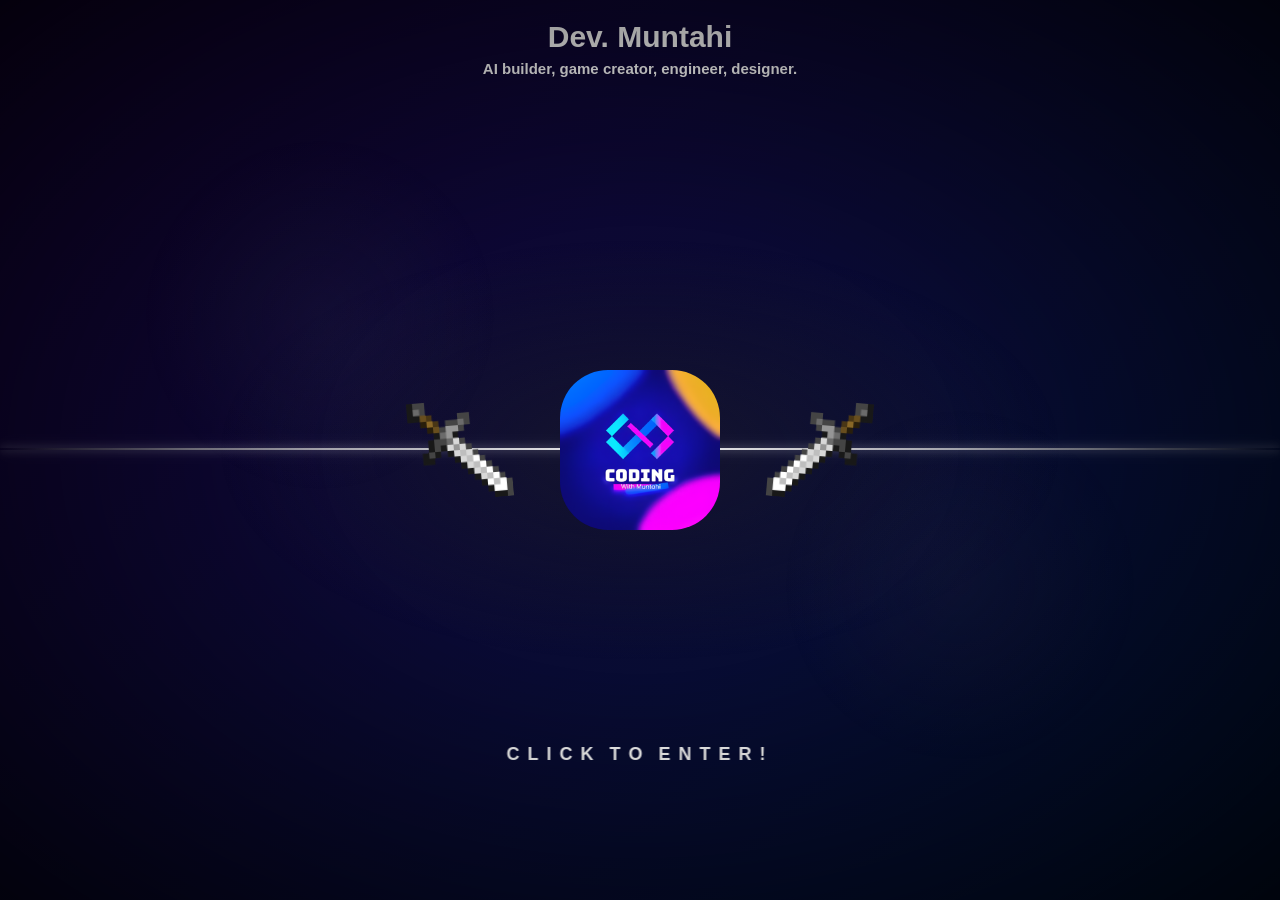
==== index.html @ 5e34378f "done" ====
<!DOCTYPE html>
<html lang="en">

<head>
    <meta charset="UTF-8">
    <meta name="viewport" content="width=device-width, initial-scale=1.0">
    <link rel="shortcut icon" href="static/image/Favicon.png" type="image/x-icon">
    <link rel="stylesheet" href="static/style.css">
    <title>Muntahi</title>
</head>

<body>
    
    <video autoplay muted loop playsinline class="bg-video">
<source src="static/image/font_mc_skin.png">
</video>
    <div id="mainDiv">
        
        <nav class="enter_screen">
            <div class="camera-container">
                <div class="bg-layer bg-layer-1"></div>
                <div class="bg-layer bg-layer-2"></div>
                <div class="flash-overlay"></div>
                <div class="vignette-overlay"></div>
                <div class="center_stage">

                    <div class="stage_line_container">
                        <div class="enterscreen_text_pos"></div>
                        <div class="stage_line"></div>
                        <div class="line-sweep-edge"></div>
                    </div>
                    <div class="enter_screen_imgs">
                        <div class="char-container char-left">
                            <img class="sword-left" src="static/image/Iron_sword_mc.png" alt="Sword">
                        </div>
                        <div class="char-container char-center">
                            <img class="character-center" src="static/image/font_mc_skin.png" alt="Character">
                        </div>
                        <div class="char-container char-right">
                            <img class="sword-right" src="static/image/Iron_sword_mc.png" alt="Sword">
                        </div>

                    </div>
                    <div class="enter-text-container">
                        <span class="enter-letter" data-i="0">C</span>
                        <span class="enter-letter" data-i="1">L</span>
                        <span class="enter-letter" data-i="2">I</span>
                        <span class="enter-letter" data-i="3">C</span>
                        <span class="enter-letter" data-i="4">K</span>
                        <span class="enter-letter-space"></span>
                        <span class="enter-letter" data-i="6">T</span>
                        <span class="enter-letter" data-i="7">O</span>
                        <span class="enter-letter-space"></span>
                        <span class="enter-letter" data-i="9">E</span>
                        <span class="enter-letter" data-i="10">N</span>
                        <span class="enter-letter" data-i="11">T</span>
                        <span class="enter-letter" data-i="12">E</span>
                        <span class="enter-letter" data-i="13">R</span>
                        <span class="enter-letter" data-i="14">!</span>
                    </div>
                    <h1 id="enter-screen-title_"></h1>
                    <h1 class="enter-screen-title" style="font-size: 30px;">Dev. Muntahi</h1>
                    <h2 class="enter-screen-title_1" style="font-size: 15px;">AI builder, game creator, engineer,
                        designer.</h2>
                </div>
            </div>
        </nav>
    </div>
    <script src="static/script.js"></script>
</body>

</html>
---- static/style.css ----
/* ============================================
   CINEMATIC INTRO - STYLE SYSTEM
   Multi-layered motion design with velocity easing,
   impact rebounds, mask reveals, and synchronized timing
   ============================================ */

* {
  margin: 0;
  padding: 0;
  box-sizing: border-box;
  font-family: "Segoe UI", "Trebuchet MS", sans-serif;
}

html,
body {
  width: 100%;
  height: 100%;
  overflow: hidden;
}

body {
  background: #0a0a0a;
  color: #fff;
  font-size: 16px;
}
body.fade-out {
  opacity: 1;
  animation: fadeIn 1 ease forwards;
}



#mainDiv {
  width: 100%;
  height: 100%;
  background: rgba(0, 0, 0, 0.5); /* Adjust opacity here */
}

.heroArea {
  width: 60%;
  height: auto;
  border-radius: 20px;
}
.bg-video {
  position: fixed;
  inset: 0;
  width: 100%;
  height: 100%;
  object-fit: cover;
  z-index: -2;
}

/* ===== ENTER SCREEN ===== */
.enter_screen {
  width: 100%;
  height: 100%;
  position: relative;
  overflow: hidden;
  background: linear-gradient(135deg, #130233, #011233);
  cursor: pointer;
  user-select: none;
  opacity: 1;
}

/* Camera container - receives shake/pan transforms */
.camera-container {
  width: 100%;
  height: 100%;
  position: relative;
  display: flex;
  align-items: center;
  justify-content: center;
  transform-origin: center center;
  will-change: transform;
}

/* Scanline sweep - thin bright line sweeps top→bottom at start */
.camera-container::before {
  content: "";
  position: absolute;
  top: 0;
  left: 0;
  width: 100%;
  height: 2px;
  background: linear-gradient(
    90deg,
    transparent 0%,
    rgba(255, 255, 255, 0.5) 35%,
    rgba(255, 255, 255, 0.9) 50%,
    rgba(255, 255, 255, 0.5) 65%,
    transparent 100%
  );
  z-index: 50;
  opacity: 0;
  animation: scanlineSweep 0.3s linear 0.08s forwards;
  pointer-events: none;
}

@keyframes scanlineSweep {
  0% {
    top: 0%;
    opacity: 0.6;
  }

  100% {
    top: 100%;
    opacity: 0;
  }
}

/* Light streak - diagonal bright line flashes across screen */
.camera-container::after {
  content: "";
  position: absolute;
  top: -20%;
  left: -20%;
  width: 140%;
  height: 1px;
  background: linear-gradient(
    90deg,
    transparent 0%,
    rgba(255, 255, 255, 0.6) 42%,
    #fff 50%,
    rgba(255, 255, 255, 0.6) 58%,
    transparent 100%
  );
  transform: rotate(-25deg);
  z-index: 50;
  opacity: 0;
  animation: lightStreak 0.22s linear 0.12s forwards;
  pointer-events: none;
}

@keyframes lightStreak {
  0% {
    transform: rotate(-25deg) translateY(-50vh);
    opacity: 0;
  }

  12% {
    opacity: 0.7;
  }

  80% {
    opacity: 0.2;
  }

  100% {
    transform: rotate(-25deg) translateY(50vh);
    opacity: 0;
  }
}

/* ===== BACKGROUND PARALLAX LAYERS ===== */
.bg-layer {
  position: absolute;
  top: 0;
  left: 0;
  width: 100%;
  height: 100%;
  pointer-events: none;
  will-change: transform;
}

.bg-layer-1 {
  z-index: 1;
  background: radial-gradient(
    ellipse 600px 300px at 50% 50%,
    rgba(25, 25, 45, 0.7) 0%,
    transparent 70%
  );
  opacity: 0;
  animation: bgFadeIn 1.2s ease-out 0.3s forwards;
}

.bg-layer-2 {
  z-index: 2;
  background:
    radial-gradient(
      circle 250px at 25% 35%,
      rgba(40, 40, 70, 0.25) 0%,
      transparent 70%
    ),
    radial-gradient(
      circle 250px at 75% 65%,
      rgba(35, 35, 60, 0.25) 0%,
      transparent 70%
    );
  opacity: 0;
  animation: bgFadeIn 1.2s ease-out 0.4s forwards;
}

@keyframes bgFadeIn {
  0% {
    opacity: 0;
  }

  100% {
    opacity: 1;
  }
}

/* ===== FLASH OVERLAY ===== */
.flash-overlay {
  position: absolute;
  top: 0;
  left: 0;
  width: 100%;
  height: 100%;
  background: #fff;
  opacity: 0;
  pointer-events: none;
  z-index: 100;
  will-change: opacity;
}

.flash-overlay.pulse {
  animation: flashPulse 0.18s ease-out forwards;
}

.flash-overlay.big-flash {
  animation: flashBig 0.35s ease-out forwards;
}

@keyframes flashPulse {
  0% {
    opacity: 0;
  }

  25% {
    opacity: 0.5;
  }

  100% {
    opacity: 0;
  }
}

@keyframes flashBig {
  0% {
    opacity: 0;
  }

  12% {
    opacity: 0.9;
  }

  35% {
    opacity: 0.4;
  }

  100% {
    opacity: 0;
  }
}

/* ===== VIGNETTE OVERLAY ===== */
.vignette-overlay {
  position: absolute;
  top: 0;
  left: 0;
  width: 100%;
  height: 100%;
  background: radial-gradient(
    ellipse at center,
    transparent 35%,
    rgba(0, 0, 0, 0.75) 100%
  );
  pointer-events: none;
  z-index: 95;
  opacity: 0;
  animation: vignetteIn 1.5s ease-out 0.6s forwards;
}

@keyframes vignetteIn {
  0% {
    opacity: 0;
  }

  100% {
    opacity: 1;
  }
}

/* ===== CENTER STAGE ===== */
.center_stage {
  position: relative;
  z-index: 10;
  display: flex;
  flex-direction: column;
  align-items: center;
  justify-content: center;
  width: 100%;
  height: 100%;
  will-change: transform;
}

/* ===== LINE SYSTEM ===== */
.stage_line_container {
  position: absolute;
  top: 50%;
  left: 0;
  width: 100%;
  transform: translateY(-50%);
  z-index: 8;
  height: 4px;
  pointer-events: none;
}

/* Main horizontal line - sweeps in from left with expanding scaleX */
.stage_line {
  position: absolute;
  top: 0;
  left: 0;
  width: 100%;
  height: 2px;
  background: linear-gradient(
    90deg,
    transparent 0%,
    rgba(120, 120, 120, 0.4) 5%,
    rgba(180, 180, 180, 0.7) 15%,
    rgba(255, 255, 255, 0.95) 50%,
    rgba(180, 180, 180, 0.7) 85%,
    rgba(120, 120, 120, 0.4) 95%,
    transparent 100%
  );
  box-shadow:
    0 0 8px rgba(255, 255, 255, 0.5),
    0 0 20px rgba(255, 255, 255, 0.25),
    0 0 40px rgba(180, 180, 255, 0.12);
  transform: scaleX(0);
  transform-origin: left center;
  opacity: 0;
  animation: lineSweepIn 0.45s cubic-bezier(0.16, 1, 0.3, 1) 0.25s forwards;
}

/* Bright traveling edge that sweeps across with the line expansion */
.line-sweep-edge {
  position: absolute;
  top: -25px;
  left: 0%;
  width: 3px;
  height: 50px;
  background: linear-gradient(
    180deg,
    transparent 0%,
    rgba(255, 255, 255, 0.8) 20%,
    #fff 50%,
    rgba(255, 255, 255, 0.8) 80%,
    transparent 100%
  );
  box-shadow:
    0 0 12px #fff,
    0 0 25px rgba(255, 255, 255, 0.7),
    0 0 45px rgba(180, 180, 255, 0.4),
    0 0 70px rgba(120, 120, 255, 0.2);
  opacity: 0;
  z-index: 9;
  animation: lineEdgeTravel 0.4s cubic-bezier(0.16, 1, 0.3, 1) 0.25s forwards;
}

@keyframes lineSweepIn {
  0% {
    transform: scaleX(0);
    opacity: 0;
  }

  8% {
    opacity: 1;
  }

  100% {
    transform: scaleX(1);
    opacity: 1;
  }
}

@keyframes lineEdgeTravel {
  0% {
    left: 0%;
    opacity: 0;
  }

  8% {
    opacity: 1;
  }

  85% {
    opacity: 0.6;
  }

  100% {
    left: 100%;
    opacity: 0;
  }
}

/* Line glow pulse after settled - subtle breathing effect */
.stage_line.settled {
  animation: lineGlowPulse 3s ease-in-out infinite !important;
  transform: scaleX(1) !important;
  opacity: 1 !important;
}

@keyframes lineGlowPulse {
  0%,
  100% {
    box-shadow:
      0 0 8px rgba(255, 255, 255, 0.5),
      0 0 20px rgba(255, 255, 255, 0.25),
      0 0 40px rgba(180, 180, 255, 0.12);
  }

  50% {
    box-shadow:
      0 0 12px rgba(255, 255, 255, 0.7),
      0 0 30px rgba(255, 255, 255, 0.4),
      0 0 55px rgba(180, 180, 255, 0.2);
  }
}

/* ===== CHARACTER IMAGES CONTAINER ===== */
.enter_screen_imgs {
  display: flex;
  align-items: center;
  justify-content: center;
  gap: 50px;
  position: absolute;
  top: 50%;
  left: 50%;
  transform: translate(-50%, -50%);
  z-index: 7;
  /* Behind line initially - masked by line */
  min-height: 200px;
  pointer-events: none;
}

/* After characters emerge from behind line, bring container in front */
.enter_screen_imgs.revealed {
  z-index: 12;
}

/* Character container wrappers */
.char-container {
  position: relative;
  display: flex;
  align-items: center;
  justify-content: center;
  will-change: transform, filter, clip-path;
}

/* ===== LEFT SWORD ===== */
.char-left {
  animation: swordLeftIn 0.55s cubic-bezier(0.16, 1, 0.3, 1) 0.5s both;
}

.sword-left {
  width: 100px;
  height: 100px;
  object-fit: contain;
  rotate: 90deg;
}

/* ===== CENTER CHARACTER ===== */
.char-center {
  animation: characterCenterIn 0.6s cubic-bezier(0.16, 1, 0.3, 1) 0.55s both;
}

.character-center {
  width: 160px;
  height: 160px;
  object-fit: contain;
  border-radius: 30%;
}

/* ===== RIGHT SWORD ===== */
.char-right {
  animation: swordRightIn 0.55s cubic-bezier(0.16, 1, 0.3, 1) 0.6s both;
}

.sword-right {
  width: 100px;
  height: 100px;
  -webkit-transform: scaleX(-1);
  transform: scaleX(-1);
  rotate: -90deg;
  object-fit: contain;
}

.enter-screen-title {
  position: fixed !important;
  top: 20px !important;
  left: 50% !important;
  transform: translateX(-50%) !important;
  z-index: 2147483647 !important;
  /* Maximum practical z-index */
}

.enter-screen-title_1 {
  position: fixed !important;
  top: 60px !important;
  left: 50% !important;
  transform: translateX(-50%) !important;
  z-index: 2147483647 !important;
  /* Maximum practical z-index */
}

/* ===== ENTRANCE KEYFRAMES =====
   Each entrance uses:
   - Fast directional slide with velocity easing (expo ease-out)
   - Motion blur (filter: blur) during fast movement
   - Brightness flash on appearance
   - Clip-path mask reveal from line center
   - Impact overshoot past target position
   - Multi-step rebound settle (spring-like)
   - Rotation during movement that settles to final angle
*/

@keyframes swordLeftIn {
  0% {
    transform: translateX(-350px) rotate(-40deg) scale(0.6);
    clip-path: inset(48% 0 48% 0);
    /* Thin strip at center = behind line */
    filter: blur(0px) brightness(0.3);
    opacity: 0;
  }

  10% {
    opacity: 1;
    filter: blur(8px) brightness(2);
    /* Motion blur + brightness flash */
  }

  35% {
    clip-path: inset(15% 0 15% 0);
    /* Expanding reveal from line */
    transform: translateX(-80px) rotate(-15deg) scale(0.9);
    filter: blur(4px) brightness(1.5);
  }

  55% {
    clip-path: inset(0 0 0 0);
    /* Fully revealed */
    transform: translateX(20px) rotate(10deg) scale(1.06);
    /* Impact overshoot */
    filter: blur(1.5px) brightness(1.2);
  }

  72% {
    transform: translateX(-8px) rotate(-4deg) scale(0.97);
    /* First rebound */
    filter: blur(0px) brightness(1.05);
  }

  85% {
    transform: translateX(3px) rotate(1deg) scale(1.01);
    /* Second rebound */
    filter: blur(0px) brightness(1);
  }

  100% {
    transform: translateX(0) rotate(-5deg) scale(1);
    /* Settled with slight angle */
    clip-path: inset(0 0 0 0);
    filter: blur(0px) brightness(1);
    opacity: 1;
  }
}

@keyframes characterCenterIn {
  0% {
    transform: translateY(100px) rotate(0deg) scale(0.7);
    clip-path: inset(49% 0 49% 0);
    /* Nearly invisible strip = behind line */
    filter: blur(0px) brightness(0.2);
    opacity: 0;
  }

  10% {
    opacity: 1;
    filter: blur(6px) brightness(2.5);
    /* Strong motion blur + flash */
  }

  30% {
    clip-path: inset(25% 0 25% 0);
    /* Expanding from line center */
    transform: translateY(30px) rotate(-2deg) scale(0.9);
    filter: blur(3px) brightness(1.5);
  }

  50% {
    clip-path: inset(5% 0 5% 0);
    /* Nearly full reveal */
    transform: translateY(-18px) rotate(-4deg) scale(1.07);
    /* Impact overshoot up */
    filter: blur(1px) brightness(1.15);
  }

  65% {
    clip-path: inset(0 0 0 0);
    /* Fully revealed */
    transform: translateY(10px) rotate(2deg) scale(0.97);
    /* Rebound down */
    filter: blur(0px) brightness(1.02);
  }

  80% {
    transform: translateY(-4px) rotate(-1deg) scale(1.01);
    /* Second rebound */
  }

  100% {
    transform: translateY(0) rotate(0deg) scale(1);
    /* Settled */
    clip-path: inset(0 0 0 0);
    filter: blur(0px) brightness(1);
    opacity: 1;
  }
}

@keyframes swordRightIn {
  0% {
    transform: translateX(350px) rotate(40deg) scale(0.6);
    clip-path: inset(48% 0 48% 0);
    /* Thin strip at center = behind line */
    filter: blur(0px) brightness(0.3);
    opacity: 0;
  }

  10% {
    opacity: 1;
    filter: blur(8px) brightness(2);
    /* Motion blur + brightness flash */
  }

  35% {
    clip-path: inset(15% 0 15% 0);
    /* Expanding reveal from line */
    transform: translateX(80px) rotate(15deg) scale(0.9);
    filter: blur(4px) brightness(1.5);
  }

  55% {
    clip-path: inset(0 0 0 0);
    /* Fully revealed */
    transform: translateX(-20px) rotate(-10deg) scale(1.06);
    /* Impact overshoot */
    filter: blur(1.5px) brightness(1.2);
  }

  72% {
    transform: translateX(8px) rotate(4deg) scale(0.97);
    /* First rebound */
    filter: blur(0px) brightness(1.05);
  }

  85% {
    transform: translateX(-3px) rotate(-1deg) scale(1.01);
    /* Second rebound */
    filter: blur(0px) brightness(1);
  }

  100% {
    transform: translateX(0) rotate(5deg) scale(1);
    /* Settled with slight angle */
    clip-path: inset(0 0 0 0);
    filter: blur(0px) brightness(1);
    opacity: 1;
  }
}

/* ===== TEXT ANIMATION =====
   Letter-by-letter reveal with tracking (letter-spacing) expansion
   Each letter: slide up + blur → overshoot → rebound → settle
   Container: tight tracking → expand → settle
*/

.enter-text-container {
  position: absolute;
  bottom: 15%;
  left: 50%;
  transform: translateX(-50%);
  z-index: 15;
  display: flex;
  align-items: center;
  justify-content: center;
  letter-spacing: -4px;
  /* Start tight */
  animation: trackingExpand 0.6s cubic-bezier(0.16, 1, 0.3, 1) 1.3s forwards;
  pointer-events: none;
}

.enter-letter {
  font-size: 18px;
  font-weight: 700;
  color: #fff;
  text-transform: uppercase;
  display: inline-block;
  opacity: 0;
  transform: translateY(25px) scale(0.5);
  filter: blur(5px);
  animation: letterIn 0.35s cubic-bezier(0.16, 1, 0.3, 1) forwards;
  will-change: transform, filter, opacity;
  font-family: sans-serif;
}

.enter-letter-space {
  width: 8px;
  display: inline-block;
}

/* Staggered letter timing - each letter appears 30ms after the previous */
.enter-letter[data-i="0"] {
  animation-delay: 1.15s;
}

.enter-letter[data-i="1"] {
  animation-delay: 1.18s;
}

.enter-letter[data-i="2"] {
  animation-delay: 1.21s;
}

.enter-letter[data-i="3"] {
  animation-delay: 1.24s;
}

.enter-letter[data-i="4"] {
  animation-delay: 1.27s;
}

.enter-letter[data-i="6"] {
  animation-delay: 1.33s;
}

.enter-letter[data-i="7"] {
  animation-delay: 1.36s;
}

.enter-letter[data-i="9"] {
  animation-delay: 1.42s;
}

.enter-letter[data-i="10"] {
  animation-delay: 1.45s;
}

.enter-letter[data-i="11"] {
  animation-delay: 1.48s;
}

.enter-letter[data-i="12"] {
  animation-delay: 1.51s;
}

.enter-letter[data-i="13"] {
  animation-delay: 1.54s;
}

.enter-letter[data-i="14"] {
  animation-delay: 1.57s;
}

@keyframes letterIn {
  0% {
    opacity: 0;
    transform: translateY(25px) scale(0.5) rotate(0deg);
    filter: blur(5px);
  }

  35% {
    opacity: 1;
    transform: translateY(-5px) scale(1.12) rotate(-3deg);
    /* Overshoot up */
    filter: blur(0px);
  }

  55% {
    transform: translateY(3px) scale(0.96) rotate(1deg);
    /* Rebound */
  }

  75% {
    transform: translateY(-1px) scale(1.02) rotate(0deg);
    /* Second rebound */
  }

  100% {
    opacity: 1;
    transform: translateY(0) scale(1) rotate(0deg);
    /* Settled */
    filter: blur(0px);
  }
}

/* Tracking expansion: tight → wide → settle */
@keyframes trackingExpand {
  0% {
    letter-spacing: -4px;
  }

  50% {
    letter-spacing: 12px;
  }

  /* Overshoot wide */
  75% {
    letter-spacing: 7px;
  }

  /* Rebound tighter */
  100% {
    letter-spacing: 8px;
  }

  /* Settled */
}

/* Text breathing pulse after settled - indicates clickability */
.enter-text-container.breathing .enter-letter {
  animation: textBreathing 1.5s ease-in-out infinite !important;
  opacity: 1 !important;
  transform: translateY(0) scale(1) rotate(0deg) !important;
  filter: blur(0px) !important;
}

@keyframes textBreathing {
  0%,
  100% {
    opacity: 1;
  }

  50% {
    opacity: 0.5;
  }
}

/* Hover glow effect on text */
.enter_screen:hover .enter-letter {
  transition:
    color 0.15s,
    text-shadow 0.15s;
  color: #e8e8e8;
  text-shadow:
    0 0 10px rgba(255, 255, 255, 0.5),
    0 0 20px rgba(255, 255, 255, 0.25);
}

/* ===== CAMERA SHAKE =====
   Brief shake on line impact, heavy shake on exit click
*/

.camera-container.shake {
  animation: cameraShake 0.25s ease-out;
}

@keyframes cameraShake {
  0% {
    transform: translate(0, 0) rotate(0deg);
  }

  15% {
    transform: translate(-5px, 3px) rotate(-0.4deg);
  }

  30% {
    transform: translate(4px, -2px) rotate(0.3deg);
  }

  50% {
    transform: translate(-3px, 1px) rotate(-0.2deg);
  }

  70% {
    transform: translate(2px, -1px) rotate(0.1deg);
  }

  100% {
    transform: translate(0, 0) rotate(0deg);
  }
}

.camera-container.shake-heavy {
  animation: cameraShakeHeavy 0.4s ease-out;
}

@keyframes cameraShakeHeavy {
  0% {
    transform: translate(0, 0) rotate(0deg) scale(1);
  }

  10% {
    transform: translate(-8px, 5px) rotate(-0.8deg) scale(1.02);
  }

  20% {
    transform: translate(7px, -4px) rotate(0.6deg) scale(0.98);
  }

  30% {
    transform: translate(-5px, 3px) rotate(-0.5deg) scale(1.01);
  }

  40% {
    transform: translate(4px, -2px) rotate(0.3deg);
  }

  50% {
    transform: translate(-3px, 2px) rotate(-0.2deg);
  }

  65% {
    transform: translate(2px, -1px) rotate(0.1deg);
  }

  80% {
    transform: translate(-1px, 1px);
  }

  100% {
    transform: translate(0, 0) rotate(0deg) scale(1);
  }
}

/* ===== EXIT ANIMATIONS =====
   Fast, energetic exits with motion blur, rotation,
   clip-path contraction (reverse of entrance reveal),
   and synchronized timing
*/

.enter_screen.exit-active {
  animation: screenExit 0.8s cubic-bezier(0.55, 0, 1, 0.45) forwards;
}

@keyframes screenExit {
  0% {
    opacity: 1;
    filter: blur(0) brightness(1);
    transform: scale(1);
  }

  30% {
    filter: brightness(1.8);
    transform: scale(1.03);
  }

  100% {
    opacity: 0;
    filter: brightness(3) blur(15px);
    transform: scale(1.08);
  }
}

.char-left.exit {
  animation: swordLeftOut 0.45s cubic-bezier(0.55, 0, 1, 0.45) forwards !important;
}

@keyframes swordLeftOut {
  0% {
    transform: translateX(0) rotate(-5deg) scale(1);
    clip-path: inset(0 0 0 0);
    filter: blur(0);
    opacity: 1;
  }

  15% {
    filter: blur(5px) brightness(1.5);
    /* Motion blur on exit */
  }

  100% {
    transform: translateX(-450px) rotate(-70deg) scale(0.3);
    clip-path: inset(50% 0 50% 0);
    /* Contract back to line strip */
    filter: blur(10px);
    opacity: 0;
  }
}

.char-center.exit {
  animation: characterCenterOut 0.45s cubic-bezier(0.55, 0, 1, 0.45) forwards !important;
}

@keyframes characterCenterOut {
  0% {
    transform: translateY(0) scale(1);
    clip-path: inset(0 0 0 0);
    filter: blur(0);
    opacity: 1;
  }

  15% {
    filter: blur(5px) brightness(1.5);
  }

  100% {
    transform: translateY(250px) scale(0.3) rotate(12deg);
    clip-path: inset(50% 0 50% 0);
    /* Contract back to line strip */
    filter: blur(10px);
    opacity: 0;
  }
}

.char-right.exit {
  animation: swordRightOut 0.45s cubic-bezier(0.55, 0, 1, 0.45) forwards !important;
}

@keyframes swordRightOut {
  0% {
    transform: translateX(0) rotate(5deg) scale(1);
    clip-path: inset(0 0 0 0);
    filter: blur(0);
    opacity: 1;
  }

  15% {
    filter: blur(5px) brightness(1.5);
  }

  100% {
    transform: translateX(450px) rotate(70deg) scale(0.3);
    clip-path: inset(50% 0 50% 0);
    /* Contract back to line strip */
    filter: blur(10px);
    opacity: 0;
  }
}

.stage_line.exit {
  animation: lineSweepOut 0.35s cubic-bezier(0.55, 0, 1, 0.45) forwards !important;
  transform-origin: center !important;
  /* Contract from both sides to center */
}

@keyframes lineSweepOut {
  0% {
    transform: scaleX(1);
    opacity: 1;
  }

  100% {
    transform: scaleX(0);
    opacity: 0;
  }
}

.line-sweep-edge.exit {
  animation: lineEdgeExit 0.3s ease-out forwards !important;
}

@keyframes lineEdgeExit {
  0% {
    opacity: 0;
    left: 50%;
  }

  40% {
    opacity: 1;
  }

  100% {
    left: 0%;
    opacity: 0;
  }
}

.enter-letter.exit {
  animation: letterOut 0.3s cubic-bezier(0.55, 0, 1, 0.45) forwards !important;
}

@keyframes letterOut {
  0% {
    transform: translateY(0) scale(1);
    opacity: 1;
    filter: blur(0);
  }

  100% {
    transform: translateY(-70px) scale(0.2);
    opacity: 0;
    filter: blur(6px);
  }
}

.enter-text-container.exit {
  animation: trackingContract 0.25s ease-in forwards !important;
}

@keyframes trackingContract {
  0% {
    letter-spacing: 8px;
    opacity: 1;
  }

  100% {
    letter-spacing: 25px;
    opacity: 0;
  }
}

/* ===== HERO AREA ===== */
.heroArea {
  width: 100%;
  height: 100%;
  display: none;
  background-color: #0a0a0a;
  align-items: center;
  justify-content: center;
  padding: 20px;
}

.heroArea.show {
  display: flex;
  animation: heroIn 0.6s cubic-bezier(0.16, 1, 0.3, 1) forwards;
}

@keyframes heroIn {
  0% {
    opacity: 0;
    filter: blur(8px);
  }

  100% {
    opacity: 1;
    filter: blur(0);
  }
}

.heroArea_text {
  max-width: 800px;
  text-align: center;
}

.heroArea_text h1 {
  font-size: 48px;
  color: #fff;
  margin-bottom: 20px;
}

.heroArea_text p {
  font-size: 18px;
  color: #888;
  line-height: 1.6;
}

/* ===== RESPONSIVE ===== */

/* Large tablets / small desktops */
@media (max-width: 1024px) {
  .enter_screen_imgs {
    gap: 40px;
  }

  .sword-left {
    width: 80px;
    height: 80px;
  }

  .sword-right {
    width: 90px;
    height: 90px;
  }

  .character-center {
    width: 140px;
    height: 140px;
  }

  .enter-letter {
    font-size: 16px;
  }

  .enter-letter-space {
    width: 7px;
  }

  .enter-screen-title {
    font-size: 26px !important;
  }

  .enter-screen-title_1 {
    font-size: 13px !important;
  }

  .enter-screen-title_1 {
    top: 55px !important;
  }

  .heroArea_text h1 {
    font-size: 44px;
  }

  .heroArea_text p {
    font-size: 17px;
  }
}

/* Tablets */
@media (max-width: 768px) {
  .enter_screen_imgs {
    gap: 35px;
    min-height: 160px;
  }

  .sword-left {
    width: 75px;
    height: 75px;
  }

  .sword-right {
    width: 80px;
    height: 80px;
  }

  .character-center {
    width: 130px;
    height: 130px;
  }

  .enter-letter {
    font-size: 14px;
  }

  .enter-letter-space {
    width: 6px;
  }

  .enter-text-container {
    bottom: 12%;
  }

  .enter-screen-title {
    font-size: 22px !important;
    top: 15px !important;
  }

  .enter-screen-title_1 {
    font-size: 11px !important;
    top: 45px !important;
  }

  .heroArea_text h1 {
    font-size: 40px;
  }

  .heroArea_text p {
    font-size: 16px;
  }
}

/* Large phones */
@media (max-width: 540px) {
  .enter_screen_imgs {
    gap: 25px;
    min-height: 140px;
  }

  .sword-left {
    width: 70px;
    height: 70px;
  }

  .sword-right {
    width: 75px;
    height: 75px;
  }

  .character-center {
    width: 120px;
    height: 120px;
  }

  .enter-letter {
    font-size: 13px;
  }

  .enter-letter-space {
    width: 5px;
  }

  .enter-text-container {
    bottom: 10%;
  }

  .enter-screen-title {
    font-size: 18px !important;
    top: 12px !important;
  }

  .enter-screen-title_1 {
    font-size: 10px !important;
    top: 38px !important;
  }

  .heroArea_text h1 {
    font-size: 36px;
  }

  .heroArea_text p {
    font-size: 15px;
  }
}

/* Small phones */
@media (max-width: 380px) {
  .enter_screen_imgs {
    gap: 18px;
    min-height: 120px;
  }

  .sword-left {
    width: 60px;
    height: 60px;
  }

  .sword-right {
    width: 65px;
    height: 65px;
  }

  .character-center {
    width: 100px;
    height: 100px;
  }

  .enter-letter {
    font-size: 11px;
  }

  .enter-letter-space {
    width: 4px;
  }

  .enter-text-container {
    bottom: 8%;
  }

  .enter-screen-title {
    font-size: 16px !important;
    top: 10px !important;
  }

  .enter-screen-title_1 {
    font-size: 9px !important;
    top: 32px !important;
  }

  .heroArea_text h1 {
    font-size: 30px;
  }

  .heroArea_text p {
    font-size: 14px;
  }
}

/* Landscape phones - more horizontal space, adjust layout */
@media (max-height: 500px) and (orientation: landscape) {
  .enter_screen_imgs {
    gap: 28px;
    min-height: 100px;
  }

  .sword-left {
    width: 65px;
    height: 65px;
  }

  .sword-right {
    width: 70px;
    height: 70px;
  }

  .character-center {
    width: 110px;
    height: 110px;
  }

  .enter-letter {
    font-size: 12px;
  }

  .enter-letter-space {
    width: 5px;
  }

  .enter-text-container {
    bottom: 6%;
  }

  .enter-screen-title {
    font-size: 16px !important;
    top: 8px !important;
  }

  .enter-screen-title_1 {
    font-size: 9px !important;
    top: 28px !important;
  }

  .stage_line_container {
    top: 45%;
  }
}

/* Very small landscape (foldables, tiny screens) */
@media (max-height: 350px) and (orientation: landscape) {
  .enter_screen_imgs {
    gap: 18px;
    min-height: 80px;
  }

  .sword-left {
    width: 50px;
    height: 50px;
  }

  .sword-right {
    width: 55px;
    height: 55px;
  }

  .character-center {
    width: 85px;
    height: 85px;
  }

  .enter-letter {
    font-size: 10px;
  }

  .enter-letter-space {
    width: 3px;
  }

  .enter-text-container {
    bottom: 4%;
  }

  .enter-screen-title {
    font-size: 14px !important;
    top: 5px !important;
  }

  .enter-screen-title_1 {
    font-size: 8px !important;
    top: 22px !important;
  }
}
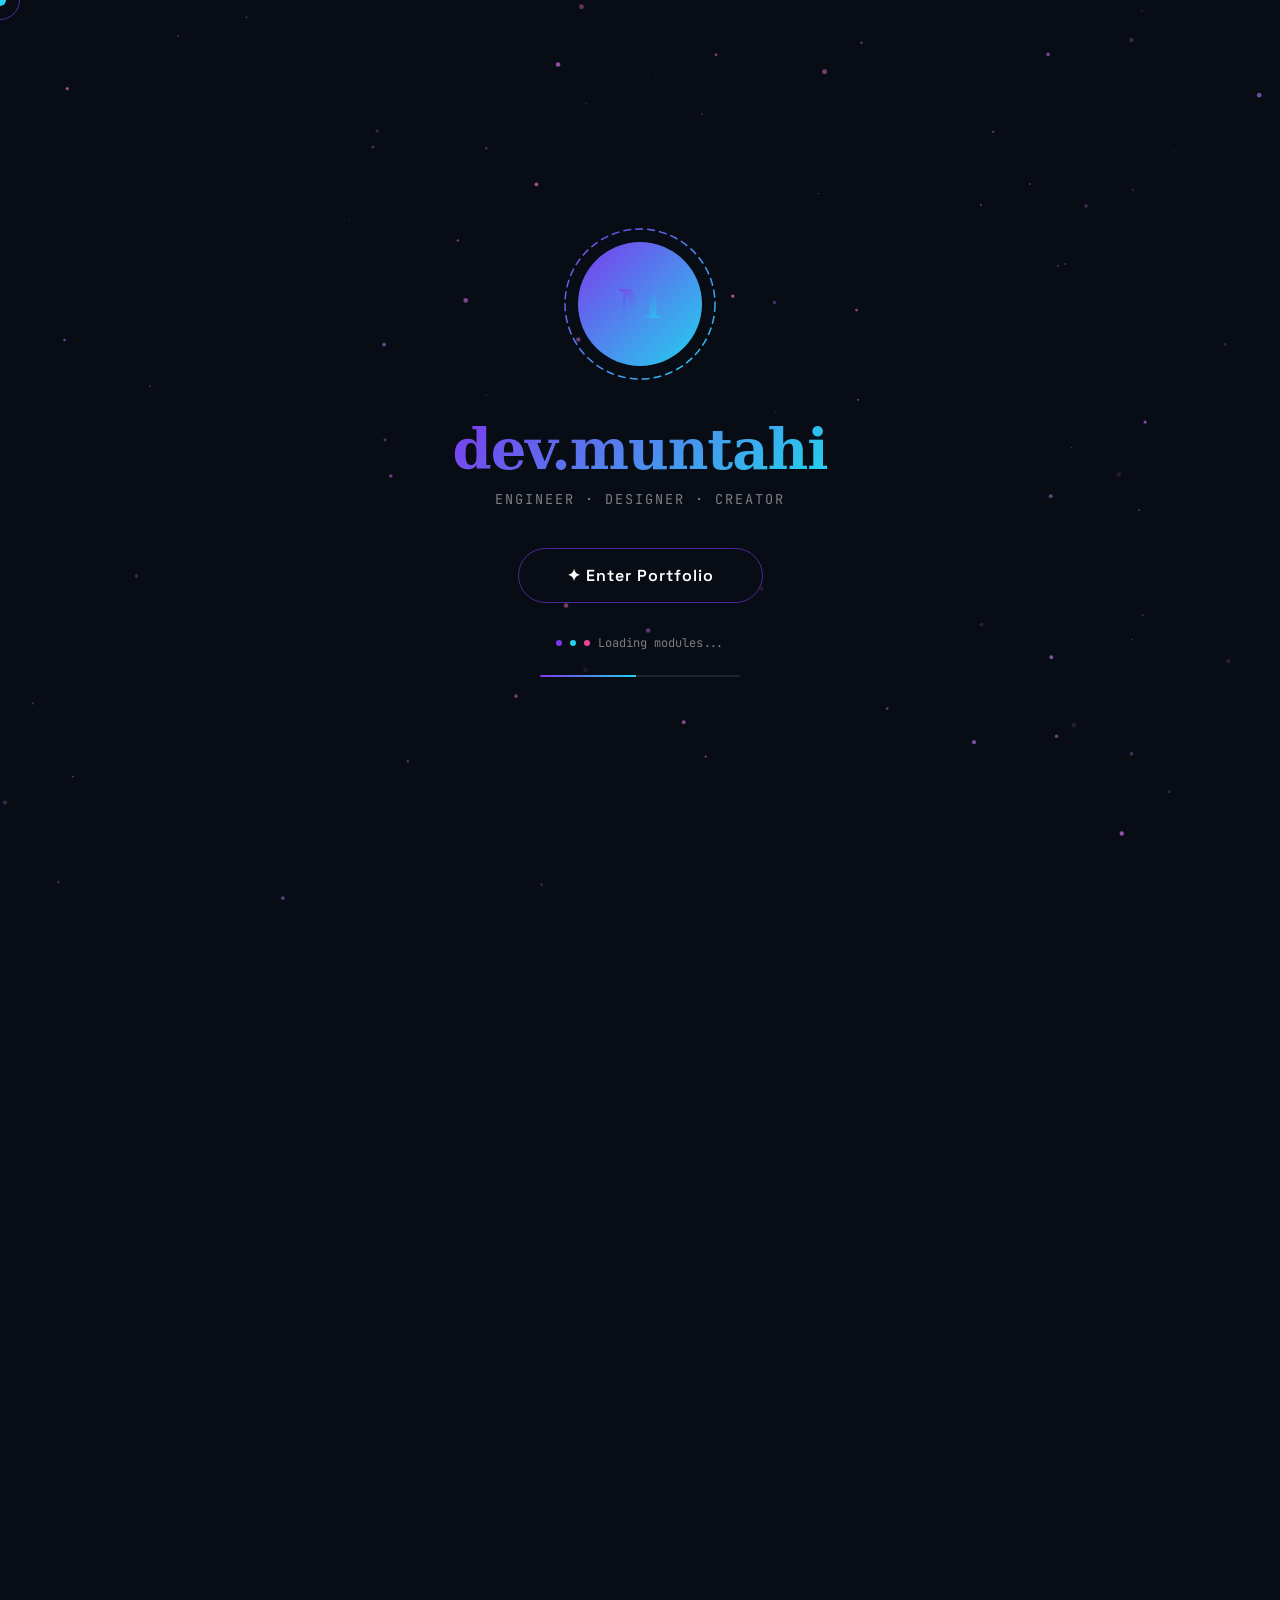
==== commit 04bdbb56: "yeah" ====
--- a/index.html
+++ b/index.html
@@ -1,72 +1,3633 @@
-<!DOCTYPE html>
+<!doctype html>
 <html lang="en">
-
-<head>
-    <meta charset="UTF-8">
-    <meta name="viewport" content="width=device-width, initial-scale=1.0">
-    <link rel="shortcut icon" href="static/image/Favicon.png" type="image/x-icon">
-    <link rel="stylesheet" href="static/style.css">
-    <title>Muntahi</title>
-</head>
-
-<body>
-    
-    <video autoplay muted loop playsinline class="bg-video">
-<source src="static/image/font_mc_skin.png">
-</video>
-    <div id="mainDiv">
-        
-        <nav class="enter_screen">
-            <div class="camera-container">
-                <div class="bg-layer bg-layer-1"></div>
-                <div class="bg-layer bg-layer-2"></div>
-                <div class="flash-overlay"></div>
-                <div class="vignette-overlay"></div>
-                <div class="center_stage">
-
-                    <div class="stage_line_container">
-                        <div class="enterscreen_text_pos"></div>
-                        <div class="stage_line"></div>
-                        <div class="line-sweep-edge"></div>
-                    </div>
-                    <div class="enter_screen_imgs">
-                        <div class="char-container char-left">
-                            <img class="sword-left" src="static/image/Iron_sword_mc.png" alt="Sword">
-                        </div>
-                        <div class="char-container char-center">
-                            <img class="character-center" src="static/image/font_mc_skin.png" alt="Character">
-                        </div>
-                        <div class="char-container char-right">
-                            <img class="sword-right" src="static/image/Iron_sword_mc.png" alt="Sword">
-                        </div>
-
-                    </div>
-                    <div class="enter-text-container">
-                        <span class="enter-letter" data-i="0">C</span>
-                        <span class="enter-letter" data-i="1">L</span>
-                        <span class="enter-letter" data-i="2">I</span>
-                        <span class="enter-letter" data-i="3">C</span>
-                        <span class="enter-letter" data-i="4">K</span>
-                        <span class="enter-letter-space"></span>
-                        <span class="enter-letter" data-i="6">T</span>
-                        <span class="enter-letter" data-i="7">O</span>
-                        <span class="enter-letter-space"></span>
-                        <span class="enter-letter" data-i="9">E</span>
-                        <span class="enter-letter" data-i="10">N</span>
-                        <span class="enter-letter" data-i="11">T</span>
-                        <span class="enter-letter" data-i="12">E</span>
-                        <span class="enter-letter" data-i="13">R</span>
-                        <span class="enter-letter" data-i="14">!</span>
-                    </div>
-                    <h1 id="enter-screen-title_"></h1>
-                    <h1 class="enter-screen-title" style="font-size: 30px;">Dev. Muntahi</h1>
-                    <h2 class="enter-screen-title_1" style="font-size: 15px;">AI builder, game creator, engineer,
-                        designer.</h2>
+  <head>
+    <meta charset="UTF-8" />
+    <meta name="viewport" content="width=device-width, initial-scale=1.0" />
+    <title>dev.muntahi — Engineer & Designer</title>
+    <link rel="preconnect" href="https://fonts.googleapis.com" />
+    <link
+      href="https://fonts.googleapis.com/css2?family=Space+Grotesk:wght@300;400;500;600;700&family=JetBrains+Mono:wght@300;400;700&family=Syne:wght@400;700;800&display=swap"
+      rel="stylesheet"
+    />
+    <style>
+      :root {
+        --c-bg: #080c14;
+        --c-glass: rgba(255, 255, 255, 0.04);
+        --c-glass2: rgba(255, 255, 255, 0.08);
+        --c-border: rgba(255, 255, 255, 0.08);
+        --c-purple: #7c3aed;
+        --c-violet: #a855f7;
+        --c-cyan: #22d3ee;
+        --c-pink: #ec4899;
+        --c-blue: #3b82f6;
+        --c-green: #10b981;
+        --c-text: #f0f0f0;
+        --c-muted: rgba(240, 240, 240, 0.5);
+        --grad: linear-gradient(135deg, #7c3aed, #22d3ee);
+        --grad2: linear-gradient(135deg, #ec4899, #7c3aed);
+        --grad3: linear-gradient(135deg, #22d3ee, #10b981);
+        --font-display: "Serif", sans-serif;
+        --font-body: "Space Grotesk", sans-serif;
+        --font-mono: "JetBrains Mono", monospace;
+      }
+      *,
+      *::before,
+      *::after {
+        margin: 0;
+        padding: 0;
+        box-sizing: border-box;
+      }
+      html {
+        scroll-behavior: smooth;
+        overflow-x: hidden;
+      }
+      body {
+        background: var(--c-bg);
+        color: var(--c-text);
+        font-family: var(--font-body);
+        overflow-x: hidden;
+        cursor: none;
+      }
+      ::selection {
+        background: rgba(124, 58, 237, 0.4);
+      }
+      ::-webkit-scrollbar {
+        width: 4px;
+      }
+      ::-webkit-scrollbar-track {
+        background: var(--c-bg);
+      }
+      ::-webkit-scrollbar-thumb {
+        background: var(--c-purple);
+        border-radius: 2px;
+      }
+
+      /* CURSOR */
+      #cursor {
+        position: fixed;
+        width: 12px;
+        height: 12px;
+        background: var(--c-cyan);
+        border-radius: 50%;
+        pointer-events: none;
+        z-index: 99999;
+        transform: translate(-50%, -50%);
+        transition:
+          width 0.2s,
+          height 0.2s,
+          background 0.2s;
+        mix-blend-mode: screen;
+      }
+      #cursor-ring {
+        position: fixed;
+        width: 40px;
+        height: 40px;
+        border: 1px solid rgba(124, 58, 237, 0.6);
+        border-radius: 50%;
+        pointer-events: none;
+        z-index: 99998;
+        transform: translate(-50%, -50%);
+        transition:
+          transform 0.12s ease,
+          width 0.3s,
+          height 0.3s,
+          opacity 0.3s;
+        mix-blend-mode: screen;
+      }
+      body:hover #cursor {
+        opacity: 1;
+      }
+
+      /* ENTER SCREEN */
+      #enter-screen {
+        position: fixed;
+        inset: 0;
+        z-index: 9999;
+        display: flex;
+        flex-direction: column;
+        align-items: center;
+        justify-content: center;
+        background: var(--c-bg);
+        overflow: hidden;
+      }
+      .enter-bg-particles {
+        position: absolute;
+        inset: 0;
+        pointer-events: none;
+      }
+      .enter-logo-ring {
+        position: relative;
+        width: 160px;
+        height: 160px;
+        margin-bottom: 2rem;
+      }
+      .enter-logo-ring svg {
+        position: absolute;
+        inset: 0;
+        animation: spin 8s linear infinite;
+      }
+      .enter-logo-ring svg:nth-child(2) {
+        animation: spin 5s linear infinite reverse;
+        opacity: 0.5;
+      }
+      .enter-avatar {
+        position: absolute;
+        inset: 18px;
+        border-radius: 50%;
+        background: var(--grad);
+        display: flex;
+        align-items: center;
+        justify-content: center;
+        font-family: var(--font-display);
+        font-size: 2rem;
+        font-weight: 800;
+        color: #fff;
+        overflow: hidden;
+      }
+      .enter-avatar img {
+        width: 100%;
+        height: 100%;
+        object-fit: cover;
+        border-radius: 50%;
+      }
+      .enter-title {
+        font-family: var(--font-display);
+        font-size: clamp(2rem, 5vw, 3.5rem);
+        font-weight: 800;
+        background: var(--grad);
+        -webkit-background-clip: text;
+        -webkit-text-fill-color: transparent;
+        background-clip: text;
+        text-align: center;
+        margin-bottom: 0.5rem;
+        letter-spacing: -1px;
+      }
+      .enter-sub {
+        font-family: var(--font-mono);
+        font-size: 0.85rem;
+        color: var(--c-muted);
+        margin-bottom: 2.5rem;
+        letter-spacing: 2px;
+        text-transform: uppercase;
+      }
+      .enter-btn {
+        position: relative;
+        padding: 1rem 3rem;
+        background: transparent;
+        border: 1px solid rgba(124, 58, 237, 0.6);
+        border-radius: 50px;
+        color: #fff;
+        font-family: var(--font-body);
+        font-size: 1rem;
+        font-weight: 600;
+        cursor: none;
+        overflow: hidden;
+        transition: all 0.3s;
+        letter-spacing: 1px;
+      }
+      .enter-btn::before {
+        content: "";
+        position: absolute;
+        inset: 0;
+        background: var(--grad);
+        opacity: 0;
+        transition: opacity 0.3s;
+      }
+      .enter-btn:hover::before {
+        opacity: 1;
+      }
+      .enter-btn span {
+        position: relative;
+        z-index: 1;
+      }
+      .enter-loading {
+        margin-top: 2rem;
+        display: flex;
+        align-items: center;
+        gap: 0.5rem;
+        font-family: var(--font-mono);
+        font-size: 0.75rem;
+        color: var(--c-muted);
+      }
+      .enter-dot {
+        width: 6px;
+        height: 6px;
+        border-radius: 50%;
+        background: var(--c-purple);
+        animation: pulse 1.4s ease-in-out infinite;
+      }
+      .enter-dot:nth-child(2) {
+        animation-delay: 0.2s;
+        background: var(--c-cyan);
+      }
+      .enter-dot:nth-child(3) {
+        animation-delay: 0.4s;
+        background: var(--c-pink);
+      }
+      .enter-progress {
+        margin-top: 1.5rem;
+        width: 200px;
+        height: 2px;
+        background: rgba(255, 255, 255, 0.1);
+        border-radius: 1px;
+        overflow: hidden;
+      }
+      .enter-progress-bar {
+        height: 100%;
+        width: 0%;
+        background: var(--grad);
+        transition: width 0.05s linear;
+      }
+
+      /* VIDEO BG */
+      #video-bg {
+        position: fixed;
+        inset: 0;
+        z-index: 0;
+        overflow: hidden;
+      }
+      #video-bg video {
+        width: 100%;
+        height: 100%;
+        object-fit: cover;
+        opacity: 0.35;
+      }
+      #video-bg::after {
+        content: "";
+        position: absolute;
+        inset: 0;
+        background: linear-gradient(
+          to bottom,
+          rgba(8, 12, 20, 0.7) 0%,
+          rgba(8, 12, 20, 0.5) 50%,
+          rgba(8, 12, 20, 0.9) 100%
+        );
+      }
+
+      /* PARTICLES CANVAS */
+      #particles-canvas {
+        position: fixed;
+        inset: 0;
+        z-index: 1;
+        pointer-events: none;
+      }
+
+      /* MAIN CONTENT */
+      #main {
+        position: relative;
+        z-index: 2;
+        opacity: 0;
+        transition: opacity 1s;
+      }
+      #main.visible {
+        opacity: 1;
+      }
+
+      /* NAV */
+      nav {
+        position: fixed;
+        top: 1.5rem;
+        left: 50%;
+        transform: translateX(-50%);
+        z-index: 1000;
+        display: flex;
+        align-items: center;
+        gap: 0;
+        background: rgba(8, 12, 20, 0.7);
+        backdrop-filter: blur(20px);
+        border: 1px solid var(--c-border);
+        border-radius: 50px;
+        padding: 0.5rem 0.75rem;
+        transition: all 0.3s;
+      }
+      .nav-logo {
+        font-family: var(--font-display);
+        font-weight: 800;
+        font-size: 1rem;
+        background: var(--grad);
+        -webkit-background-clip: text;
+        -webkit-text-fill-color: transparent;
+        background-clip: text;
+        padding: 0.4rem 1rem;
+        white-space: nowrap;
+      }
+      .nav-links {
+        display: flex;
+        gap: 0.25rem;
+      }
+      .nav-links a {
+        padding: 0.4rem 0.9rem;
+        border-radius: 50px;
+        font-size: 0.82rem;
+        color: var(--c-muted);
+        text-decoration: none;
+        transition: all 0.2s;
+        font-weight: 500;
+        white-space: nowrap;
+      }
+      .nav-links a:hover,
+      .nav-links a.active {
+        color: #fff;
+        background: rgba(124, 58, 237, 0.2);
+      }
+      .nav-cta {
+        margin-left: 0.5rem;
+        padding: 0.4rem 1.1rem;
+        background: var(--grad);
+        border-radius: 50px;
+        font-size: 0.82rem;
+        font-weight: 600;
+        color: #fff;
+        text-decoration: none;
+        white-space: nowrap;
+      }
+
+      /* SECTIONS */
+      section {
+        min-height: 100vh;
+        padding: 6rem 2rem;
+        max-width: 1200px;
+        margin: 0 auto;
+        position: relative;
+      }
+      .section-label {
+        font-family: var(--font-mono);
+        font-size: 0.72rem;
+        letter-spacing: 4px;
+        text-transform: uppercase;
+        color: var(--c-purple);
+        margin-bottom: 1rem;
+        display: flex;
+        align-items: center;
+        gap: 0.75rem;
+      }
+      .section-label::before {
+        content: "";
+        width: 30px;
+        height: 1px;
+        background: var(--c-purple);
+      }
+      h2.section-title {
+        font-family: var(--font-display);
+        font-size: clamp(2.2rem, 5vw, 3.5rem);
+        font-weight: 800;
+        line-height: 1.1;
+        letter-spacing: -1px;
+        margin-bottom: 1.5rem;
+      }
+      .grad-text {
+        background: var(--grad);
+        -webkit-background-clip: text;
+        -webkit-text-fill-color: transparent;
+        background-clip: text;
+      }
+      .grad-text2 {
+        background: var(--grad2);
+        -webkit-background-clip: text;
+        -webkit-text-fill-color: transparent;
+        background-clip: text;
+      }
+      .grad-text3 {
+        background: var(--grad3);
+        -webkit-background-clip: text;
+        -webkit-text-fill-color: transparent;
+        background-clip: text;
+      }
+
+      /* GLASS CARD */
+      .glass {
+        background: var(--c-glass);
+        backdrop-filter: blur(20px);
+        border: 1px solid var(--c-border);
+        border-radius: 20px;
+      }
+      .glass2 {
+        background: var(--c-glass2);
+        backdrop-filter: blur(30px);
+        border: 1px solid rgba(255, 255, 255, 0.12);
+        border-radius: 20px;
+      }
+
+      /* HERO */
+      #hero {
+        display: flex;
+        flex-direction: column;
+        justify-content: center;
+        min-height: 100vh;
+        padding-top: 8rem;
+      }
+      .hero-eyebrow {
+        font-family: var(--font-mono);
+        font-size: 0.8rem;
+        letter-spacing: 3px;
+        text-transform: uppercase;
+        color: var(--c-cyan);
+        margin-bottom: 1.5rem;
+        display: flex;
+        align-items: center;
+        gap: 0.75rem;
+      }
+      .hero-eyebrow-dot {
+        width: 8px;
+        height: 8px;
+        border-radius: 50%;
+        background: var(--c-cyan);
+        animation: pulse 2s ease-in-out infinite;
+      }
+      .hero-name {
+        font-family: var(--font-display);
+        font-size: clamp(3rem, 8vw, 7rem);
+        font-weight: 800;
+        line-height: 1;
+        letter-spacing: -3px;
+        margin-bottom: 1rem;
+      }
+      .hero-name .line1 {
+        display: block;
+      }
+      .hero-name .line2 {
+        display: block;
+        background: var(--grad);
+        -webkit-background-clip: text;
+        -webkit-text-fill-color: transparent;
+        background-clip: text;
+      }
+      .hero-tagline {
+        font-size: 1.1rem;
+        color: var(--c-muted);
+        max-width: 520px;
+        line-height: 1.7;
+        margin-bottom: 2.5rem;
+      }
+      .hero-tagline .highlight {
+        color: var(--c-text);
+        font-weight: 600;
+      }
+      .hero-actions {
+        display: flex;
+        gap: 1rem;
+        flex-wrap: wrap;
+        margin-bottom: 4rem;
+      }
+      .btn-primary {
+        padding: 0.85rem 2rem;
+        background: var(--grad);
+        border-radius: 50px;
+        color: #fff;
+        font-weight: 600;
+        text-decoration: none;
+        font-size: 0.9rem;
+        display: inline-flex;
+        align-items: center;
+        gap: 0.5rem;
+        transition: all 0.3s;
+        position: relative;
+        overflow: hidden;
+      }
+      .btn-primary::after {
+        content: "";
+        position: absolute;
+        inset: 0;
+        background: #fff;
+        opacity: 0;
+        transition: opacity 0.3s;
+      }
+      .btn-primary:hover {
+        transform: translateY(-2px);
+        box-shadow: 0 20px 40px rgba(124, 58, 237, 0.4);
+      }
+      .btn-secondary {
+        padding: 0.85rem 2rem;
+        border: 1px solid var(--c-border);
+        border-radius: 50px;
+        color: var(--c-text);
+        font-weight: 600;
+        text-decoration: none;
+        font-size: 0.9rem;
+        display: inline-flex;
+        align-items: center;
+        gap: 0.5rem;
+        transition: all 0.3s;
+        backdrop-filter: blur(10px);
+      }
+      .btn-secondary:hover {
+        border-color: var(--c-purple);
+        background: rgba(124, 58, 237, 0.1);
+        transform: translateY(-2px);
+      }
+      .hero-stats {
+        display: flex;
+        gap: 2.5rem;
+        flex-wrap: wrap;
+      }
+      .stat {
+        display: flex;
+        flex-direction: column;
+      }
+      .stat-num {
+        font-family: var(--font-display);
+        font-size: 2rem;
+        font-weight: 800;
+        line-height: 1;
+      }
+      .stat-label {
+        font-size: 0.75rem;
+        color: var(--c-muted);
+        font-family: var(--font-mono);
+        letter-spacing: 1px;
+        margin-top: 0.25rem;
+      }
+      .hero-right {
+        position: absolute;
+        right: 0;
+        top: 50%;
+        transform: translateY(-50%);
+        width: 45%;
+        max-width: 520px;
+        display: flex;
+        flex-direction: column;
+        gap: 1rem;
+      }
+      .hero-card {
+        padding: 1.25rem 1.5rem;
+      }
+      .hero-avatar-ring {
+        position: relative;
+        width: 200px;
+        height: 200px;
+        margin: 0 auto 2rem;
+      }
+      .hero-avatar-ring svg {
+        position: absolute;
+        inset: 0;
+        animation: spin 12s linear infinite;
+      }
+      .hero-avatar-inner {
+        position: absolute;
+        inset: 12px;
+        border-radius: 50%;
+        background: var(--grad);
+        display: flex;
+        align-items: center;
+        justify-content: center;
+        font-size: 3rem;
+        overflow: hidden;
+      }
+      .floating {
+        animation: float 6s ease-in-out infinite;
+      }
+      .floating:nth-child(2) {
+        animation-delay: 1s;
+      }
+      .floating:nth-child(3) {
+        animation-delay: 2s;
+      }
+
+      /* DISCORD CARD */
+      .discord-card {
+        display: flex;
+        align-items: center;
+        gap: 1rem;
+        padding: 1rem 1.25rem;
+      }
+      .dc-avatar {
+        width: 44px;
+        height: 44px;
+        border-radius: 50%;
+        background: var(--grad);
+        flex-shrink: 0;
+        overflow: hidden;
+        position: relative;
+      }
+      .dc-avatar img {
+        width: 100%;
+        height: 100%;
+        object-fit: cover;
+      }
+      .dc-dot {
+        position: absolute;
+        bottom: 2px;
+        right: 2px;
+        width: 10px;
+        height: 10px;
+        border-radius: 50%;
+        background: var(--c-green);
+        border: 2px solid var(--c-bg);
+      }
+      .dc-info {
+        flex: 1;
+      }
+      .dc-name {
+        font-weight: 700;
+        font-size: 0.9rem;
+        display: flex;
+        align-items: center;
+        gap: 0.5rem;
+      }
+      .dc-badge {
+        font-size: 0.6rem;
+        padding: 0.15rem 0.4rem;
+        border-radius: 4px;
+        font-weight: 700;
+        letter-spacing: 0.5px;
+      }
+      .dc-badge.dev {
+        background: linear-gradient(135deg, #5865f2, #7c3aed);
+        color: #fff;
+      }
+      .dc-badge.verified {
+        background: var(--c-pink);
+        color: #fff;
+        border-radius: 50%;
+        width: 16px;
+        height: 16px;
+        display: flex;
+        align-items: center;
+        justify-content: center;
+        padding: 0;
+      }
+      .dc-status {
+        font-size: 0.75rem;
+        color: var(--c-muted);
+        margin-top: 0.15rem;
+        display: flex;
+        align-items: center;
+        gap: 0.35rem;
+      }
+      .dc-status::before {
+        content: "";
+        width: 6px;
+        height: 6px;
+        border-radius: 50%;
+        background: var(--c-green);
+        flex-shrink: 0;
+      }
+
+      /* SOCIALS */
+      .social-bar {
+        display: flex;
+        gap: 0.75rem;
+        flex-wrap: wrap;
+        justify-content: center;
+        margin-top: 1rem;
+      }
+      .social-icon {
+        width: 44px;
+        height: 44px;
+        border-radius: 12px;
+        display: flex;
+        align-items: center;
+        justify-content: center;
+        background: var(--c-glass2);
+        border: 1px solid var(--c-border);
+        transition: all 0.3s;
+        text-decoration: none;
+        font-size: 1.2rem;
+      }
+      .social-icon:hover {
+        transform: translateY(-4px) scale(1.1);
+        border-color: var(--c-purple);
+        background: rgba(124, 58, 237, 0.15);
+      }
+
+      /* ABOUT */
+      #about {
+        display: grid;
+        grid-template-columns: 1fr 1fr;
+        gap: 4rem;
+        align-items: center;
+      }
+      .about-text p {
+        color: var(--c-muted);
+        line-height: 1.8;
+        margin-bottom: 1rem;
+        font-size: 0.95rem;
+      }
+      .about-text p strong {
+        color: var(--c-text);
+      }
+      .about-pills {
+        display: flex;
+        flex-wrap: wrap;
+        gap: 0.5rem;
+        margin-top: 1.5rem;
+      }
+      .pill {
+        padding: 0.35rem 0.85rem;
+        border-radius: 50px;
+        font-size: 0.75rem;
+        font-weight: 600;
+        font-family: var(--font-mono);
+        border: 1px solid var(--c-border);
+        color: var(--c-muted);
+        transition: all 0.2s;
+      }
+      .pill:hover {
+        border-color: var(--c-purple);
+        color: var(--c-text);
+        background: rgba(124, 58, 237, 0.1);
+      }
+      .about-visual {
+        position: relative;
+      }
+      .code-window {
+        border-radius: 16px;
+        overflow: hidden;
+        border: 1px solid var(--c-border);
+      }
+      .code-header {
+        background: rgba(255, 255, 255, 0.05);
+        padding: 0.75rem 1rem;
+        display: flex;
+        align-items: center;
+        gap: 0.5rem;
+      }
+      .code-dot {
+        width: 10px;
+        height: 10px;
+        border-radius: 50%;
+      }
+      .code-dot.r {
+        background: #ff5f56;
+      }
+      .code-dot.y {
+        background: #ffbd2e;
+      }
+      .code-dot.g {
+        background: #27c93f;
+      }
+      .code-filename {
+        font-family: var(--font-mono);
+        font-size: 0.72rem;
+        color: var(--c-muted);
+        margin-left: 0.5rem;
+      }
+      .code-body {
+        background: rgba(0, 0, 0, 0.4);
+        padding: 1.25rem;
+        font-family: var(--font-mono);
+        font-size: 0.78rem;
+        line-height: 1.7;
+        min-height: 280px;
+      }
+      .code-line {
+        display: flex;
+        gap: 1rem;
+      }
+      .ln {
+        color: rgba(255, 255, 255, 0.2);
+        user-select: none;
+        min-width: 20px;
+      }
+      .kw {
+        color: #c678dd;
+      }
+      .fn {
+        color: #61afef;
+      }
+      .str {
+        color: #98c379;
+      }
+      .num {
+        color: #d19a66;
+      }
+      .cm {
+        color: #5c6370;
+        font-style: italic;
+      }
+      .pn {
+        color: #abb2bf;
+      }
+      .cursor-blink {
+        display: inline-block;
+        width: 2px;
+        height: 14px;
+        background: var(--c-cyan);
+        animation: blink 1s step-end infinite;
+        vertical-align: middle;
+        margin-left: 1px;
+      }
+
+      /* SKILLS */
+      #skills {
+        display: flex;
+        flex-direction: column;
+        align-items: flex-start;
+      }
+      .skills-grid {
+        display: grid;
+        grid-template-columns: repeat(auto-fill, minmax(280px, 1fr));
+        gap: 1.25rem;
+        width: 100%;
+        margin-top: 2rem;
+      }
+      .skill-card {
+        padding: 1.5rem;
+        transition: all 0.3s;
+        cursor: none;
+        position: relative;
+        overflow: hidden;
+      }
+      .skill-card::before {
+        content: "";
+        position: absolute;
+        inset: 0;
+        background: var(--grad);
+        opacity: 0;
+        transition: opacity 0.3s;
+      }
+      .skill-card:hover::before {
+        opacity: 0.05;
+      }
+      .skill-card:hover {
+        transform: translateY(-4px);
+        border-color: rgba(124, 58, 237, 0.4);
+      }
+      .skill-icon {
+        font-size: 2rem;
+        margin-bottom: 1rem;
+      }
+      .skill-name {
+        font-weight: 700;
+        margin-bottom: 0.5rem;
+        font-size: 1rem;
+      }
+      .skill-desc {
+        font-size: 0.8rem;
+        color: var(--c-muted);
+        line-height: 1.6;
+        margin-bottom: 1rem;
+      }
+      .skill-bar {
+        height: 3px;
+        background: rgba(255, 255, 255, 0.06);
+        border-radius: 2px;
+        overflow: hidden;
+      }
+      .skill-fill {
+        height: 100%;
+        border-radius: 2px;
+        background: var(--grad);
+        transform-origin: left;
+        transform: scaleX(0);
+        transition: transform 1s cubic-bezier(0.17, 0.67, 0.37, 1.02);
+      }
+      .skill-card:hover .skill-fill {
+        transform: scaleX(1);
+      }
+      .skill-level {
+        font-family: var(--font-mono);
+        font-size: 0.65rem;
+        color: var(--c-muted);
+        margin-top: 0.35rem;
+      }
+
+      /* PROJECTS */
+      #projects .section-title {
+        margin-bottom: 0.5rem;
+      }
+      .projects-subtitle {
+        color: var(--c-muted);
+        margin-bottom: 2.5rem;
+        font-size: 0.95rem;
+      }
+      .projects-grid {
+        display: grid;
+        grid-template-columns: repeat(auto-fill, minmax(340px, 1fr));
+        gap: 1.5rem;
+      }
+      .project-card {
+        border-radius: 20px;
+        overflow: hidden;
+        transition: all 0.3s;
+        cursor: none;
+        position: relative;
+      }
+      .project-card:hover {
+        transform: translateY(-6px);
+        box-shadow: 0 30px 60px rgba(0, 0, 0, 0.5);
+      }
+      .project-img {
+        height: 200px;
+        background: var(--grad);
+        position: relative;
+        overflow: hidden;
+        display: flex;
+        align-items: center;
+        justify-content: center;
+        font-size: 4rem;
+      }
+      .project-img-overlay {
+        position: absolute;
+        inset: 0;
+        background: linear-gradient(
+          to bottom,
+          transparent 50%,
+          rgba(8, 12, 20, 0.9)
+        );
+        opacity: 0;
+        transition: opacity 0.3s;
+      }
+      .project-card:hover .project-img-overlay {
+        opacity: 1;
+      }
+      .project-links {
+        position: absolute;
+        bottom: 1rem;
+        right: 1rem;
+        display: flex;
+        gap: 0.5rem;
+        opacity: 0;
+        transform: translateY(10px);
+        transition: all 0.3s;
+      }
+      .project-card:hover .project-links {
+        opacity: 1;
+        transform: translateY(0);
+      }
+      .project-link {
+        width: 36px;
+        height: 36px;
+        border-radius: 10px;
+        background: rgba(255, 255, 255, 0.15);
+        backdrop-filter: blur(10px);
+        display: flex;
+        align-items: center;
+        justify-content: center;
+        font-size: 0.9rem;
+        text-decoration: none;
+        transition: all 0.2s;
+      }
+      .project-link:hover {
+        background: var(--c-purple);
+        transform: scale(1.1);
+      }
+      .project-info {
+        padding: 1.25rem;
+      }
+      .project-tags {
+        display: flex;
+        gap: 0.35rem;
+        flex-wrap: wrap;
+        margin-bottom: 0.75rem;
+      }
+      .project-tag {
+        font-family: var(--font-mono);
+        font-size: 0.65rem;
+        padding: 0.2rem 0.55rem;
+        border-radius: 4px;
+        background: rgba(124, 58, 237, 0.15);
+        color: var(--c-violet);
+        border: 1px solid rgba(124, 58, 237, 0.2);
+      }
+      .project-title {
+        font-weight: 700;
+        font-size: 1rem;
+        margin-bottom: 0.4rem;
+      }
+      .project-desc {
+        font-size: 0.8rem;
+        color: var(--c-muted);
+        line-height: 1.6;
+      }
+
+      /* SERVICES */
+      #services {
+        text-align: center;
+      }
+      .services-grid {
+        display: grid;
+        grid-template-columns: repeat(auto-fill, minmax(250px, 1fr));
+        gap: 1.25rem;
+        margin-top: 2.5rem;
+        text-align: left;
+      }
+      .service-card {
+        padding: 1.75rem;
+        transition: all 0.3s;
+        cursor: none;
+        position: relative;
+        overflow: hidden;
+      }
+      .service-card::after {
+        content: "";
+        position: absolute;
+        bottom: 0;
+        left: 0;
+        right: 0;
+        height: 3px;
+        background: var(--grad);
+        transform: scaleX(0);
+        transition: transform 0.3s;
+      }
+      .service-card:hover::after {
+        transform: scaleX(1);
+      }
+      .service-card:hover {
+        transform: translateY(-4px);
+        border-color: rgba(124, 58, 237, 0.3);
+      }
+      .service-num {
+        font-family: var(--font-display);
+        font-size: 3rem;
+        font-weight: 800;
+        background: var(--grad);
+        -webkit-background-clip: text;
+        -webkit-text-fill-color: transparent;
+        background-clip: text;
+        line-height: 1;
+        margin-bottom: 1rem;
+        opacity: 0.3;
+      }
+      .service-name {
+        font-weight: 700;
+        font-size: 1rem;
+        margin-bottom: 0.5rem;
+      }
+      .service-desc {
+        font-size: 0.82rem;
+        color: var(--c-muted);
+        line-height: 1.65;
+      }
+
+      /* TERMINAL */
+      .terminal {
+        border-radius: 16px;
+        overflow: hidden;
+        border: 1px solid var(--c-border);
+        margin: 3rem 0;
+      }
+      .terminal-header {
+        background: rgba(255, 255, 255, 0.04);
+        padding: 0.75rem 1rem;
+        display: flex;
+        align-items: center;
+        gap: 0.5rem;
+      }
+      .terminal-title {
+        font-family: var(--font-mono);
+        font-size: 0.72rem;
+        color: var(--c-muted);
+        flex: 1;
+        text-align: center;
+      }
+      .terminal-body {
+        background: rgba(0, 0, 0, 0.5);
+        padding: 1.5rem;
+        font-family: var(--font-mono);
+        font-size: 0.78rem;
+        line-height: 1.8;
+        min-height: 160px;
+      }
+      .t-prompt {
+        color: var(--c-green);
+      }
+      .t-path {
+        color: var(--c-blue);
+      }
+      .t-cmd {
+        color: var(--c-text);
+      }
+      .t-out {
+        color: var(--c-muted);
+      }
+      .t-accent {
+        color: var(--c-cyan);
+      }
+      .t-line {
+        display: block;
+        opacity: 0;
+        transform: translateY(5px);
+        transition: all 0.3s;
+      }
+      .t-line.visible {
+        opacity: 1;
+        transform: translateY(0);
+      }
+
+      /* TESTIMONIALS */
+      #testimonials {
+        text-align: center;
+      }
+      .testimonials-grid {
+        display: grid;
+        grid-template-columns: repeat(auto-fill, minmax(300px, 1fr));
+        gap: 1.25rem;
+        margin-top: 2.5rem;
+        text-align: left;
+      }
+      .testimonial-card {
+        padding: 1.75rem;
+        transition: all 0.3s;
+      }
+      .testimonial-card:hover {
+        transform: translateY(-4px);
+        border-color: rgba(124, 58, 237, 0.3);
+      }
+      .stars {
+        color: #f59e0b;
+        font-size: 0.9rem;
+        margin-bottom: 1rem;
+        letter-spacing: 2px;
+      }
+      .testimonial-text {
+        font-size: 0.87rem;
+        color: var(--c-muted);
+        line-height: 1.75;
+        margin-bottom: 1.5rem;
+        font-style: italic;
+      }
+      .testimonial-text::before {
+        content: '"';
+        font-size: 2rem;
+        color: var(--c-purple);
+        line-height: 0;
+        vertical-align: -0.35em;
+        margin-right: 0.15rem;
+      }
+      .testimonial-author {
+        display: flex;
+        align-items: center;
+        gap: 0.75rem;
+      }
+      .author-avatar {
+        width: 42px;
+        height: 42px;
+        border-radius: 50%;
+        display: flex;
+        align-items: center;
+        justify-content: center;
+        font-weight: 700;
+        font-size: 0.9rem;
+        flex-shrink: 0;
+      }
+      .author-name {
+        font-weight: 700;
+        font-size: 0.87rem;
+      }
+      .author-role {
+        font-size: 0.72rem;
+        color: var(--c-muted);
+        font-family: var(--font-mono);
+      }
+
+      /* COUNTERS */
+      .counters {
+        display: grid;
+        grid-template-columns: repeat(4, 1fr);
+        gap: 1.5rem;
+        margin: 3rem 0;
+      }
+      .counter-item {
+        text-align: center;
+        padding: 1.5rem;
+      }
+      .counter-num {
+        font-family: var(--font-display);
+        font-size: 2.5rem;
+        font-weight: 800;
+        background: var(--grad);
+        -webkit-background-clip: text;
+        -webkit-text-fill-color: transparent;
+        background-clip: text;
+      }
+      .counter-label {
+        font-family: var(--font-mono);
+        font-size: 0.7rem;
+        color: var(--c-muted);
+        letter-spacing: 2px;
+        text-transform: uppercase;
+        margin-top: 0.25rem;
+      }
+
+      /* CONTACT */
+      #contact {
+        display: grid;
+        grid-template-columns: 1fr 1fr;
+        gap: 4rem;
+        align-items: start;
+      }
+      .contact-form {
+        display: flex;
+        flex-direction: column;
+        gap: 1rem;
+      }
+      .form-group {
+        display: flex;
+        flex-direction: column;
+        gap: 0.4rem;
+      }
+      .form-group label {
+        font-size: 0.78rem;
+        color: var(--c-muted);
+        font-family: var(--font-mono);
+        letter-spacing: 1px;
+      }
+      .form-group input,
+      .form-group textarea {
+        background: var(--c-glass);
+        border: 1px solid var(--c-border);
+        border-radius: 12px;
+        padding: 0.85rem 1rem;
+        color: var(--c-text);
+        font-family: var(--font-body);
+        font-size: 0.9rem;
+        outline: none;
+        transition: all 0.2s;
+      }
+      .form-group input:focus,
+      .form-group textarea:focus {
+        border-color: rgba(124, 58, 237, 0.5);
+        background: var(--c-glass2);
+      }
+      .form-group textarea {
+        resize: vertical;
+        min-height: 120px;
+      }
+      .form-submit {
+        padding: 1rem;
+        background: var(--grad);
+        border: none;
+        border-radius: 12px;
+        color: #fff;
+        font-family: var(--font-body);
+        font-size: 0.95rem;
+        font-weight: 700;
+        cursor: none;
+        transition: all 0.3s;
+        letter-spacing: 0.5px;
+      }
+      .form-submit:hover {
+        transform: translateY(-2px);
+        box-shadow: 0 15px 30px rgba(124, 58, 237, 0.4);
+      }
+      .contact-info {
+        display: flex;
+        flex-direction: column;
+        gap: 1.25rem;
+      }
+      .contact-info-item {
+        display: flex;
+        align-items: center;
+        gap: 1rem;
+        padding: 1.25rem;
+      }
+      .contact-info-icon {
+        width: 44px;
+        height: 44px;
+        border-radius: 12px;
+        background: rgba(124, 58, 237, 0.15);
+        display: flex;
+        align-items: center;
+        justify-content: center;
+        font-size: 1.1rem;
+        flex-shrink: 0;
+      }
+      .contact-info-title {
+        font-weight: 700;
+        font-size: 0.87rem;
+        margin-bottom: 0.15rem;
+      }
+      .contact-info-val {
+        font-size: 0.8rem;
+        color: var(--c-muted);
+        font-family: var(--font-mono);
+      }
+
+      /* MUSIC PLAYER */
+      #music-player {
+        position: fixed;
+        bottom: 1.5rem;
+        left: 50%;
+        transform: translateX(-50%);
+        z-index: 5000;
+        display: flex;
+        align-items: center;
+        gap: 1rem;
+        padding: 0.75rem 1.5rem;
+        background: rgba(8, 12, 20, 0.85);
+        backdrop-filter: blur(30px);
+        border: 1px solid var(--c-border);
+        border-radius: 50px;
+        min-width: 380px;
+        max-width: 90vw;
+        transition: all 0.3s;
+      }
+      #music-player:hover {
+        border-color: rgba(124, 58, 237, 0.4);
+      }
+      .mp-art {
+        width: 38px;
+        height: 38px;
+        border-radius: 10px;
+        background: var(--grad);
+        flex-shrink: 0;
+        overflow: hidden;
+        position: relative;
+      }
+      .mp-art-spin {
+        position: absolute;
+        inset: 0;
+        background: var(--grad);
+        border-radius: 10px;
+        animation: spin 4s linear infinite;
+        opacity: 0.6;
+      }
+      .mp-art-inner {
+        position: absolute;
+        inset: 4px;
+        background: var(--c-bg);
+        border-radius: 7px;
+        display: flex;
+        align-items: center;
+        justify-content: center;
+        font-size: 0.85rem;
+      }
+      .mp-info {
+        flex: 1;
+        min-width: 0;
+      }
+      .mp-title {
+        font-size: 0.78rem;
+        font-weight: 700;
+        white-space: nowrap;
+        overflow: hidden;
+        text-overflow: ellipsis;
+      }
+      .mp-artist {
+        font-size: 0.65rem;
+        color: var(--c-muted);
+        font-family: var(--font-mono);
+      }
+      .mp-controls {
+        display: flex;
+        align-items: center;
+        gap: 0.5rem;
+      }
+      .mp-btn {
+        width: 32px;
+        height: 32px;
+        border-radius: 50%;
+        background: rgba(255, 255, 255, 0.06);
+        border: none;
+        color: var(--c-text);
+        cursor: none;
+        display: flex;
+        align-items: center;
+        justify-content: center;
+        font-size: 0.85rem;
+        transition: all 0.2s;
+      }
+      .mp-btn:hover {
+        background: rgba(124, 58, 237, 0.3);
+      }
+      .mp-btn.play {
+        background: var(--grad);
+        width: 36px;
+        height: 36px;
+      }
+      .mp-visualizer {
+        display: flex;
+        align-items: flex-end;
+        gap: 2px;
+        height: 24px;
+      }
+      .mp-bar {
+        width: 3px;
+        background: var(--c-purple);
+        border-radius: 2px;
+        transition: height 0.05s;
+      }
+      .mp-volume {
+        display: flex;
+        align-items: center;
+        gap: 0.5rem;
+      }
+      .mp-vol-slider {
+        -webkit-appearance: none;
+        width: 60px;
+        height: 3px;
+        background: rgba(255, 255, 255, 0.15);
+        border-radius: 2px;
+        outline: none;
+        cursor: none;
+      }
+      .mp-vol-slider::-webkit-slider-thumb {
+        -webkit-appearance: none;
+        width: 12px;
+        height: 12px;
+        border-radius: 50%;
+        background: var(--c-purple);
+        cursor: none;
+      }
+      .mp-meters {
+        display: flex;
+        gap: 2px;
+        align-items: flex-end;
+        height: 24px;
+      }
+      .mp-meter-bar {
+        width: 3px;
+        background: var(--c-cyan);
+        border-radius: 1px;
+        transition: height 0.08s;
+      }
+
+      /* FOOTER */
+      footer {
+        text-align: center;
+        padding: 3rem 2rem 6rem;
+        border-top: 1px solid var(--c-border);
+        position: relative;
+        z-index: 2;
+      }
+      .footer-logo {
+        font-family: var(--font-display);
+        font-size: 1.5rem;
+        font-weight: 800;
+        background: var(--grad);
+        -webkit-background-clip: text;
+        -webkit-text-fill-color: transparent;
+        background-clip: text;
+        margin-bottom: 0.75rem;
+      }
+      .footer-text {
+        font-size: 0.8rem;
+        color: var(--c-muted);
+        font-family: var(--font-mono);
+      }
+      .footer-text span {
+        color: var(--c-pink);
+      }
+
+      /* NEURAL NET */
+      .neural-canvas {
+        border-radius: 20px;
+        overflow: hidden;
+        border: 1px solid var(--c-border);
+        height: 300px;
+      }
+
+      /* SCROLL REVEAL */
+      .reveal {
+        opacity: 0;
+        transform: translateY(30px);
+        transition: all 0.7s cubic-bezier(0.17, 0.67, 0.37, 1.02);
+      }
+      .reveal.visible {
+        opacity: 1;
+        transform: translateY(0);
+      }
+      .reveal-left {
+        opacity: 0;
+        transform: translateX(-30px);
+        transition: all 0.7s cubic-bezier(0.17, 0.67, 0.37, 1.02);
+      }
+      .reveal-left.visible {
+        opacity: 1;
+        transform: translateX(0);
+      }
+      .reveal-right {
+        opacity: 0;
+        transform: translateX(30px);
+        transition: all 0.7s cubic-bezier(0.17, 0.67, 0.37, 1.02);
+      }
+      .reveal-right.visible {
+        opacity: 1;
+        transform: translateX(0);
+      }
+
+      /* ANIMATIONS */
+      @keyframes spin {
+        from {
+          transform: rotate(0deg);
+        }
+        to {
+          transform: rotate(360deg);
+        }
+      }
+      @keyframes float {
+        0%,
+        100% {
+          transform: translateY(0);
+        }
+        50% {
+          transform: translateY(-12px);
+        }
+      }
+      @keyframes pulse {
+        0%,
+        100% {
+          opacity: 0.4;
+          transform: scale(1);
+        }
+        50% {
+          opacity: 1;
+          transform: scale(1.2);
+        }
+      }
+      @keyframes blink {
+        0%,
+        100% {
+          opacity: 1;
+        }
+        50% {
+          opacity: 0;
+        }
+      }
+      @keyframes fadeInUp {
+        from {
+          opacity: 0;
+          transform: translateY(20px);
+        }
+        to {
+          opacity: 1;
+          transform: translateY(0);
+        }
+      }
+      @keyframes shimmer {
+        0% {
+          background-position: -200% 0;
+        }
+        100% {
+          background-position: 200% 0;
+        }
+      }
+      @keyframes glow {
+        0%,
+        100% {
+          box-shadow: 0 0 20px rgba(124, 58, 237, 0.3);
+        }
+        50% {
+          box-shadow:
+            0 0 40px rgba(124, 58, 237, 0.6),
+            0 0 80px rgba(34, 211, 238, 0.2);
+        }
+      }
+
+      /* PROJECT COLORS */
+      .proj-img-1 {
+        background: linear-gradient(135deg, #1a1a2e, #16213e, #7c3aed);
+      }
+      .proj-img-2 {
+        background: linear-gradient(135deg, #0f3460, #533483, #ec4899);
+      }
+      .proj-img-3 {
+        background: linear-gradient(135deg, #134e4a, #065f46, #22d3ee);
+      }
+      .proj-img-4 {
+        background: linear-gradient(135deg, #1e1b4b, #4c1d95, #f59e0b);
+      }
+      .proj-img-5 {
+        background: linear-gradient(135deg, #1c1917, #292524, #ef4444);
+      }
+      .proj-img-6 {
+        background: linear-gradient(135deg, #083344, #0e7490, #22d3ee);
+      }
+
+      /* GLOWING ORBS */
+      .orb {
+        position: fixed;
+        border-radius: 50%;
+        filter: blur(80px);
+        pointer-events: none;
+        z-index: 0;
+        opacity: 0.15;
+      }
+      .orb1 {
+        width: 500px;
+        height: 500px;
+        background: var(--c-purple);
+        top: -100px;
+        right: -100px;
+      }
+      .orb2 {
+        width: 400px;
+        height: 400px;
+        background: var(--c-cyan);
+        bottom: 100px;
+        left: -100px;
+      }
+      .orb3 {
+        width: 300px;
+        height: 300px;
+        background: var(--c-pink);
+        top: 50%;
+        left: 50%;
+        transform: translate(-50%, -50%);
+      }
+
+      /* HORIZONTAL LINE DECORATION */
+      .h-line {
+        width: 100%;
+        height: 1px;
+        background: linear-gradient(
+          90deg,
+          transparent,
+          var(--c-border),
+          transparent
+        );
+        margin: 4rem 0;
+      }
+
+      /* RESPONSIVE */
+      @media (max-width: 900px) {
+        #about,
+        #contact {
+          grid-template-columns: 1fr;
+        }
+        .hero-right {
+          display: none;
+        }
+        .counters {
+          grid-template-columns: repeat(2, 1fr);
+        }
+        nav {
+          padding: 0.4rem 0.5rem;
+        }
+        .nav-links a {
+          padding: 0.35rem 0.6rem;
+          font-size: 0.75rem;
+        }
+        #music-player {
+          min-width: 320px;
+        }
+      }
+      @media (max-width: 600px) {
+        section {
+          padding: 5rem 1.25rem;
+        }
+        .hero-stats {
+          gap: 1.5rem;
+        }
+        .nav-links {
+          display: none;
+        }
+        .counters {
+          grid-template-columns: repeat(2, 1fr);
+        }
+        #music-player {
+          min-width: 0;
+          width: calc(100vw - 2rem);
+        }
+        .mp-meters {
+          display: none;
+        }
+      }
+
+      /* MAGNETIC EFFECT CLASSES */
+      .magnetic {
+        transition: transform 0.2s cubic-bezier(0.17, 0.67, 0.37, 1.02);
+      }
+
+      /* PAGE TRANSITION */
+      #page-transition {
+        position: fixed;
+        inset: 0;
+        z-index: 99997;
+        background: var(--c-bg);
+        transform: translateY(100%);
+        transition: transform 0.6s cubic-bezier(0.87, 0, 0.13, 1);
+      }
+      #page-transition.entering {
+        transform: translateY(0);
+      }
+      #page-transition.leaving {
+        transform: translateY(-100%);
+      }
+
+      /* TOAST */
+      #toast {
+        position: fixed;
+        bottom: 7rem;
+        left: 50%;
+        transform: translateX(-50%) translateY(20px);
+        background: rgba(16, 185, 129, 0.15);
+        border: 1px solid rgba(16, 185, 129, 0.3);
+        backdrop-filter: blur(20px);
+        border-radius: 50px;
+        padding: 0.65rem 1.5rem;
+        font-size: 0.82rem;
+        color: #fff;
+        z-index: 9000;
+        opacity: 0;
+        transition: all 0.3s;
+        pointer-events: none;
+      }
+      #toast.show {
+        opacity: 1;
+        transform: translateX(-50%) translateY(0);
+      }
+
+      /* ABOUT IMAGE */
+      .about-img-wrap {
+        position: relative;
+      }
+      .about-img {
+        width: 100%;
+        aspect-ratio: 1;
+        border-radius: 24px;
+        background: linear-gradient(135deg, #1a1a3e, #3b0764);
+        display: flex;
+        align-items: center;
+        justify-content: center;
+        font-size: 5rem;
+        position: relative;
+        overflow: hidden;
+      }
+      .about-img-border {
+        position: absolute;
+        inset: -2px;
+        background: var(--grad);
+        border-radius: 26px;
+        z-index: -1;
+      }
+      .about-img-tag {
+        position: absolute;
+        bottom: -1rem;
+        right: -1rem;
+        background: rgba(8, 12, 20, 0.9);
+        border: 1px solid var(--c-border);
+        border-radius: 14px;
+        padding: 0.75rem 1rem;
+        backdrop-filter: blur(20px);
+      }
+      .about-img-tag-val {
+        font-family: var(--font-display);
+        font-size: 1.3rem;
+        font-weight: 800;
+        background: var(--grad);
+        -webkit-background-clip: text;
+        -webkit-text-fill-color: transparent;
+        background-clip: text;
+      }
+      .about-img-tag-label {
+        font-size: 0.65rem;
+        color: var(--c-muted);
+        font-family: var(--font-mono);
+      }
+
+      /* SKILLS TABS */
+      .skills-tabs {
+        display: flex;
+        gap: 0.5rem;
+        margin-bottom: 1.5rem;
+        flex-wrap: wrap;
+      }
+      .skill-tab {
+        padding: 0.4rem 1rem;
+        border-radius: 50px;
+        font-size: 0.78rem;
+        font-weight: 600;
+        border: 1px solid var(--c-border);
+        color: var(--c-muted);
+        cursor: none;
+        transition: all 0.2s;
+        font-family: var(--font-mono);
+      }
+      .skill-tab.active,
+      .skill-tab:hover {
+        background: rgba(124, 58, 237, 0.2);
+        border-color: rgba(124, 58, 237, 0.5);
+        color: var(--c-text);
+      }
+
+      /* TECH STACK ICONS */
+      .tech-stack {
+        display: flex;
+        flex-wrap: wrap;
+        gap: 0.75rem;
+        margin-top: 1.5rem;
+      }
+      .tech-item {
+        display: flex;
+        flex-direction: column;
+        align-items: center;
+        gap: 0.4rem;
+        padding: 0.75rem;
+        border-radius: 14px;
+        background: var(--c-glass);
+        border: 1px solid var(--c-border);
+        min-width: 70px;
+        transition: all 0.3s;
+        cursor: none;
+      }
+      .tech-item:hover {
+        background: rgba(124, 58, 237, 0.1);
+        border-color: rgba(124, 58, 237, 0.3);
+        transform: translateY(-3px);
+      }
+      .tech-icon {
+        font-size: 1.6rem;
+      }
+      .tech-name {
+        font-size: 0.6rem;
+        font-family: var(--font-mono);
+        color: var(--c-muted);
+      }
+
+      /* FLOATING BADGES */
+      .floating-badge {
+        position: absolute;
+        background: rgba(8, 12, 20, 0.9);
+        border: 1px solid var(--c-border);
+        border-radius: 12px;
+        padding: 0.5rem 0.85rem;
+        font-size: 0.72rem;
+        font-family: var(--font-mono);
+        white-space: nowrap;
+        backdrop-filter: blur(20px);
+      }
+      .floating-badge.b1 {
+        top: 15%;
+        left: -10%;
+        animation: float 5s ease-in-out infinite;
+      }
+      .floating-badge.b2 {
+        top: 65%;
+        right: -5%;
+        animation: float 7s ease-in-out infinite 1s;
+      }
+      .floating-badge.b3 {
+        bottom: 5%;
+        left: 5%;
+        animation: float 6s ease-in-out infinite 0.5s;
+      }
+
+      /* GLITCH */
+      .glitch {
+        position: relative;
+      }
+      .glitch::before,
+      .glitch::after {
+        content: attr(data-text);
+        position: absolute;
+        top: 0;
+        left: 0;
+        width: 100%;
+        height: 100%;
+        background: transparent;
+        -webkit-text-fill-color: transparent;
+      }
+    </style>
+  </head>
+  <body>
+    <!-- Page Transition -->
+    <div id="page-transition"></div>
+
+    <!-- Custom Cursor -->
+    <div id="cursor"></div>
+    <div id="cursor-ring"></div>
+
+    <!-- Toast -->
+    <div id="toast">✅ Message sent successfully!</div>
+
+    <!-- Glowing Orbs -->
+    <div class="orb orb1"></div>
+    <div class="orb orb2"></div>
+    <div class="orb orb3"></div>
+
+    <!-- ENTER SCREEN -->
+    <div id="enter-screen">
+      <canvas
+        id="enter-canvas"
+        style="position: absolute; inset: 0; pointer-events: none"
+      ></canvas>
+      <div class="enter-logo-ring">
+        <svg
+          viewBox="0 0 160 160"
+          fill="none"
+          xmlns="http://www.w3.org/2000/svg"
+        >
+          <circle
+            cx="80"
+            cy="80"
+            r="75"
+            stroke="url(#g1)"
+            stroke-width="1.5"
+            stroke-dasharray="8 4"
+          />
+          <defs>
+            <linearGradient
+              id="g1"
+              x1="0"
+              y1="0"
+              x2="160"
+              y2="160"
+              gradientUnits="userSpaceOnUse"
+            >
+              <stop stop-color="#7c3aed" />
+              <stop offset="1" stop-color="#22d3ee" />
+            </linearGradient>
+          </defs>
+        </svg>
+        <svg
+          viewBox="0 0 160 160"
+          fill="none"
+          xmlns="http://www.w3.org/2000/svg"
+        >
+          <circle
+            cx="80"
+            cy="80"
+            r="60"
+            stroke="url(#g2)"
+            stroke-width="1"
+            stroke-dasharray="4 8"
+          />
+          <defs>
+            <linearGradient
+              id="g2"
+              x1="160"
+              y1="0"
+              x2="0"
+              y2="160"
+              gradientUnits="userSpaceOnUse"
+            >
+              <stop stop-color="#ec4899" />
+              <stop offset="1" stop-color="#7c3aed" />
+            </linearGradient>
+          </defs>
+        </svg>
+        <div class="enter-avatar">
+          <span
+            style="
+              font-family: var(--font-display);
+              font-size: 2.5rem;
+              font-weight: 800;
+              background: var(--grad);
+              -webkit-background-clip: text;
+              -webkit-text-fill-color: transparent;
+              background-clip: text;
+            "
+            >M</span
+          >
+        </div>
+      </div>
+      <div class="enter-title">dev.muntahi</div>
+      <div class="enter-sub">Engineer · Designer · Creator</div>
+      <button class="enter-btn magnetic" id="enter-btn">
+        <span>✦ Enter Portfolio</span>
+      </button>
+      <div class="enter-loading">
+        <div class="enter-dot"></div>
+        <div class="enter-dot"></div>
+        <div class="enter-dot"></div>
+        <span id="enter-status">Initializing systems...</span>
+      </div>
+      <div class="enter-progress">
+        <div class="enter-progress-bar" id="enter-progress"></div>
+      </div>
+    </div>
+
+    <!-- VIDEO BACKGROUND -->
+    <div id="video-bg">
+      <video id="bg-video" autoplay loop muted playsinline>
+        <source src="static/video/background01.mp4" type="video/mp4" />
+      </video>
+    </div>
+
+    <!-- PARTICLES -->
+    <canvas id="particles-canvas"></canvas>
+
+    <!-- AUDIO -->
+    <audio id="bg-audio" loop>
+      <source src="static/audio/background01.mp3" type="audio/mpeg" />
+    </audio>
+
+    <!-- MAIN CONTENT -->
+    <div id="main">
+      <!-- NAV -->
+      <nav id="navbar">
+        <span class="nav-logo">dev.muntahi</span>
+        <div class="nav-links">
+          <a href="#hero" class="active">Home</a>
+          <a href="#about">About</a>
+          <a href="#skills">Skills</a>
+          <a href="#projects">Projects</a>
+          <a href="#services">Services</a>
+          <a href="#contact">Contact</a>
+        </div>
+        <a href="#contact" class="nav-cta magnetic">Hire Me →</a>
+      </nav>
+
+      <!-- HERO -->
+      <section id="hero">
+        <div style="max-width: 650px">
+          <div class="hero-eyebrow reveal">
+            <div class="hero-eyebrow-dot"></div>
+            Available for work · Dhaka, Bangladesh
+          </div>
+          <h1 class="hero-name reveal" style="transition-delay: 0.1s">
+            <span class="line1">Building the</span>
+            <span class="line2">Digital Future</span>
+          </h1>
+          <p class="hero-tagline reveal" style="transition-delay: 0.2s">
+            I don't just write code — I build
+            <span class="highlight">AI systems</span>, craft
+            <span class="highlight">immersive games</span>, design
+            <span class="highlight">stunning graphics</span>, and transform bold
+            ideas into living, breathing digital experiences.
+          </p>
+          <div class="hero-actions reveal" style="transition-delay: 0.3s">
+            <a href="#projects" class="btn-primary magnetic"
+              >🚀 View Projects</a
+            >
+            <a href="#contact" class="btn-secondary magnetic">💬 Let's Talk</a>
+          </div>
+          <div class="hero-stats reveal" style="transition-delay: 0.4s">
+            <div class="stat">
+              <span class="stat-num grad-text counter" data-target="50">0</span>
+              <span class="stat-label">Projects Done</span>
+            </div>
+            <div class="stat">
+              <span class="stat-num grad-text2 counter" data-target="30"
+                >0</span
+              >
+              <span class="stat-label">Happy Clients</span>
+            </div>
+            <div class="stat">
+              <span class="stat-num grad-text3 counter" data-target="5">0</span>
+              <span class="stat-label">Years Exp.</span>
+            </div>
+          </div>
+        </div>
+
+        <!-- Right floating cards -->
+        <div class="hero-right" id="hero-right">
+          <div class="hero-avatar-ring floating" style="animation-duration: 7s">
+            <svg
+              viewBox="0 0 200 200"
+              fill="none"
+              xmlns="http://www.w3.org/2000/svg"
+              style="
+                position: absolute;
+                inset: 0;
+                width: 100%;
+                height: 100%;
+                animation: spin 10s linear infinite;
+              "
+            >
+              <circle
+                cx="100"
+                cy="100"
+                r="95"
+                stroke="url(#hg1)"
+                stroke-width="1.5"
+                stroke-dasharray="12 6"
+              />
+              <defs>
+                <linearGradient
+                  id="hg1"
+                  x1="0"
+                  y1="0"
+                  x2="200"
+                  y2="200"
+                  gradientUnits="userSpaceOnUse"
+                >
+                  <stop stop-color="#7c3aed" />
+                  <stop offset="1" stop-color="#22d3ee" />
+                </linearGradient>
+              </defs>
+            </svg>
+            <div class="hero-avatar-inner">
+              <span
+                style="
+                  font-family: var(--font-display);
+                  font-size: 4rem;
+                  font-weight: 800;
+                  background: var(--grad);
+                  -webkit-background-clip: text;
+                  -webkit-text-fill-color: transparent;
+                  background-clip: text;
+                "
+                >M</span
+              >
+            </div>
+          </div>
+
+          <div
+            class="glass discord-card floating reveal-right"
+            style="transition-delay: 0.2s"
+          >
+            <div class="dc-avatar">
+              <span
+                style="
+                  display: flex;
+                  align-items: center;
+                  justify-content: center;
+                  width: 100%;
+                  height: 100%;
+                  font-size: 1.2rem;
+                "
+                >🎮</span
+              >
+              <div class="dc-dot"></div>
+            </div>
+            <div class="dc-info">
+              <div class="dc-name">
+                devmuntahi
+                <span class="dc-badge dev">⚡ DEV</span>
+                <span class="dc-badge verified">✓</span>
+              </div>
+              <div class="dc-status">
+                I am the most honored developer in the world.
+              </div>
+            </div>
+          </div>
+
+          <div
+            class="glass hero-card floating reveal-right"
+            style="transition-delay: 0.3s"
+          >
+            <div
+              style="
+                font-family: var(--font-mono);
+                font-size: 0.72rem;
+                color: var(--c-muted);
+                margin-bottom: 0.75rem;
+              "
+            >
+              // Currently building
+            </div>
+            <div style="font-weight: 700; margin-bottom: 0.35rem">
+              🤖 AI-Powered Game Engine
+            </div>
+            <div style="font-size: 0.78rem; color: var(--c-muted)">
+              Neural procedural generation system with real-time ML inference
+            </div>
+            <div
+              style="
+                margin-top: 0.75rem;
+                display: flex;
+                gap: 0.5rem;
+                align-items: center;
+              "
+            >
+              <div
+                style="
+                  height: 4px;
+                  flex: 1;
+                  background: rgba(255, 255, 255, 0.06);
+                  border-radius: 2px;
+                  overflow: hidden;
+                "
+              >
+                <div
+                  style="
+                    height: 100%;
+                    width: 73%;
+                    background: var(--grad);
+                    border-radius: 2px;
+                  "
+                ></div>
+              </div>
+              <span
+                style="
+                  font-family: var(--font-mono);
+                  font-size: 0.65rem;
+                  color: var(--c-cyan);
+                "
+                >73%</span
+              >
+            </div>
+          </div>
+
+          <div
+            class="glass hero-card reveal-right"
+            style="transition-delay: 0.4s"
+          >
+            <div
+              style="
+                font-family: var(--font-mono);
+                font-size: 0.65rem;
+                color: var(--c-muted);
+                margin-bottom: 0.5rem;
+              "
+            >
+              📍 Dhaka, Bangladesh · UTC+6
+            </div>
+            <div class="social-bar">
+              <a
+                class="social-icon magnetic"
+                href="#"
+                title="Discord"
+                style="color: #5865f2"
+                >⚡</a
+              >
+              <a
+                class="social-icon magnetic"
+                href="#"
+                title="Email"
+                style="color: #ea4335"
+                >✉</a
+              >
+              <a
+                class="social-icon magnetic"
+                href="#"
+                title="Roblox"
+                style="color: #e53e3e"
+                >🎮</a
+              >
+              <a
+                class="social-icon magnetic"
+                href="#"
+                title="GitHub"
+                style="color: #f0f0f0"
+                >⑂</a
+              >
+              <a
+                class="social-icon magnetic"
+                href="#"
+                title="YouTube"
+                style="color: #ff0000"
+                >▶</a
+              >
+              <a
+                class="social-icon magnetic"
+                href="#"
+                title="Steam"
+                style="color: #c7d5e0"
+                >🎯</a
+              >
+            </div>
+          </div>
+        </div>
+      </section>
+
+      <!-- ABOUT -->
+      <section
+        id="about"
+        style="
+          max-width: 1200px;
+          margin: 0 auto;
+          display: grid;
+          grid-template-columns: 1fr 1fr;
+          gap: 5rem;
+          align-items: center;
+          padding: 6rem 2rem;
+        "
+      >
+        <div class="reveal-left">
+          <div class="section-label">About Me</div>
+          <h2 class="section-title">
+            Crafting <span class="grad-text">Digital Magic</span><br />Since Day
+            One
+          </h2>
+          <div class="about-text">
+            <p>
+              Hey, I'm <strong>Muntahi</strong> — a full-stack engineer, AI
+              developer, game designer, and visual artist based in
+              <strong>Dhaka, Bangladesh</strong>. I bridge the gap between
+              imagination and reality.
+            </p>
+            <p>
+              With <strong>5+ years</strong> of hands-on experience, I've
+              shipped AI-powered applications, immersive Roblox games played by
+              thousands, and stunning visual identities for clients worldwide.
+            </p>
+            <p>
+              My philosophy? Technology should feel <strong>magical</strong>.
+              Every project I touch gets obsessive attention to detail,
+              buttery-smooth animations, and an experience users never forget.
+            </p>
+          </div>
+          <div class="about-pills">
+            <span class="pill">🤖 AI / ML</span>
+            <span class="pill">🎮 Game Dev</span>
+            <span class="pill">🎨 UI/UX Design</span>
+            <span class="pill">⚡ Full Stack</span>
+            <span class="pill">🧠 Neural Networks</span>
+            <span class="pill">📱 Mobile Apps</span>
+            <span class="pill">🌐 Web3</span>
+            <span class="pill">🔊 Audio Design</span>
+          </div>
+        </div>
+        <div class="reveal-right">
+          <div class="about-img-wrap" style="position: relative">
+            <div
+              style="
+                position: absolute;
+                inset: -2px;
+                background: var(--grad);
+                border-radius: 26px;
+                z-index: -1;
+                filter: blur(1px);
+              "
+            ></div>
+            <div class="about-img glass2">
+              <canvas
+                id="neural-canvas"
+                style="
+                  width: 100%;
+                  height: 100%;
+                  position: absolute;
+                  inset: 0;
+                  border-radius: 24px;
+                "
+              ></canvas>
+              <div style="position: relative; z-index: 1; text-align: center">
+                <div
+                  style="
+                    font-family: var(--font-display);
+                    font-size: 5rem;
+                    font-weight: 800;
+                    background: var(--grad);
+                    -webkit-background-clip: text;
+                    -webkit-text-fill-color: transparent;
+                    background-clip: text;
+                  "
+                >
+                  M
                 </div>
-            </div>
-        </nav>
+                <div
+                  style="
+                    font-family: var(--font-mono);
+                    font-size: 0.7rem;
+                    color: var(--c-muted);
+                    margin-top: 0.5rem;
+                  "
+                >
+                  dev.muntahi
+                </div>
+              </div>
+            </div>
+            <div class="about-img-tag floating">
+              <div class="about-img-tag-val">50+</div>
+              <div class="about-img-tag-label">PROJECTS</div>
+            </div>
+            <div class="floating-badge b1" style="position: absolute">
+              🚀 Available Now
+            </div>
+            <div class="floating-badge b2" style="position: absolute">
+              ⭐ Top Rated
+            </div>
+          </div>
+        </div>
+      </section>
+
+      <div class="h-line" style="max-width: 1200px; margin: 0 auto"></div>
+
+      <!-- SKILLS -->
+      <section
+        id="skills"
+        style="max-width: 1200px; margin: 0 auto; padding: 6rem 2rem"
+      >
+        <div class="section-label reveal">Technical Skills</div>
+        <h2 class="section-title reveal" style="transition-delay: 0.1s">
+          The <span class="grad-text2">Tech Stack</span><br />I Wield Daily
+        </h2>
+
+        <div class="tech-stack reveal" style="transition-delay: 0.2s">
+          <div class="tech-item magnetic">
+            <span class="tech-icon">🐍</span
+            ><span class="tech-name">Python</span>
+          </div>
+          <div class="tech-item magnetic">
+            <span class="tech-icon">⚛️</span
+            ><span class="tech-name">React</span>
+          </div>
+          <div class="tech-item magnetic">
+            <span class="tech-icon">🟨</span
+            ><span class="tech-name">JavaScript</span>
+          </div>
+          <div class="tech-item magnetic">
+            <span class="tech-icon">🦕</span
+            ><span class="tech-name">TypeScript</span>
+          </div>
+          <div class="tech-item magnetic">
+            <span class="tech-icon">🔷</span><span class="tech-name">Lua</span>
+          </div>
+          <div class="tech-item magnetic">
+            <span class="tech-icon">🧠</span
+            ><span class="tech-name">TensorFlow</span>
+          </div>
+          <div class="tech-item magnetic">
+            <span class="tech-icon">🔥</span
+            ><span class="tech-name">PyTorch</span>
+          </div>
+          <div class="tech-item magnetic">
+            <span class="tech-icon">🐋</span
+            ><span class="tech-name">Docker</span>
+          </div>
+          <div class="tech-item magnetic">
+            <span class="tech-icon">☁️</span><span class="tech-name">AWS</span>
+          </div>
+          <div class="tech-item magnetic">
+            <span class="tech-icon">🎮</span
+            ><span class="tech-name">Roblox</span>
+          </div>
+          <div class="tech-item magnetic">
+            <span class="tech-icon">🎨</span
+            ><span class="tech-name">Figma</span>
+          </div>
+          <div class="tech-item magnetic">
+            <span class="tech-icon">🗄️</span
+            ><span class="tech-name">PostgreSQL</span>
+          </div>
+          <div class="tech-item magnetic">
+            <span class="tech-icon">📦</span
+            ><span class="tech-name">Node.js</span>
+          </div>
+          <div class="tech-item magnetic">
+            <span class="tech-icon">🌊</span
+            ><span class="tech-name">ThreeJS</span>
+          </div>
+          <div class="tech-item magnetic">
+            <span class="tech-icon">⚡</span
+            ><span class="tech-name">FastAPI</span>
+          </div>
+          <div class="tech-item magnetic">
+            <span class="tech-icon">🔴</span
+            ><span class="tech-name">Redis</span>
+          </div>
+        </div>
+
+        <div
+          class="skills-grid reveal"
+          style="transition-delay: 0.3s; margin-top: 2.5rem"
+        >
+          <div class="skill-card glass">
+            <div class="skill-icon">🤖</div>
+            <div class="skill-name">Artificial Intelligence</div>
+            <div class="skill-desc">
+              Building neural networks, LLM integrations, computer vision
+              systems, and intelligent automation pipelines.
+            </div>
+            <div class="skill-bar">
+              <div
+                class="skill-fill"
+                style="--w: 95%; transform: scaleX(0.95)"
+              ></div>
+            </div>
+            <div class="skill-level">Expert · 95%</div>
+          </div>
+          <div class="skill-card glass">
+            <div class="skill-icon">🎮</div>
+            <div class="skill-name">Game Development</div>
+            <div class="skill-desc">
+              Crafting immersive Roblox experiences, Unity games, and custom
+              physics/game engines with thousands of players.
+            </div>
+            <div class="skill-bar">
+              <div class="skill-fill" style="transform: scaleX(0.9)"></div>
+            </div>
+            <div class="skill-level">Expert · 90%</div>
+          </div>
+          <div class="skill-card glass">
+            <div class="skill-icon">🌐</div>
+            <div class="skill-name">Full Stack Web</div>
+            <div class="skill-desc">
+              End-to-end web applications with React, Next.js, Node.js, and
+              cloud infrastructure that scale to millions.
+            </div>
+            <div class="skill-bar">
+              <div class="skill-fill" style="transform: scaleX(0.92)"></div>
+            </div>
+            <div class="skill-level">Expert · 92%</div>
+          </div>
+          <div class="skill-card glass">
+            <div class="skill-icon">🎨</div>
+            <div class="skill-name">UI/UX & Graphic Design</div>
+            <div class="skill-desc">
+              Pixel-perfect interfaces, brand identities, motion graphics, and
+              design systems that users adore.
+            </div>
+            <div class="skill-bar">
+              <div class="skill-fill" style="transform: scaleX(0.88)"></div>
+            </div>
+            <div class="skill-level">Advanced · 88%</div>
+          </div>
+          <div class="skill-card glass">
+            <div class="skill-icon">📱</div>
+            <div class="skill-name">Mobile Development</div>
+            <div class="skill-desc">
+              Cross-platform iOS and Android apps with React Native and Flutter,
+              optimized for performance.
+            </div>
+            <div class="skill-bar">
+              <div class="skill-fill" style="transform: scaleX(0.82)"></div>
+            </div>
+            <div class="skill-level">Advanced · 82%</div>
+          </div>
+          <div class="skill-card glass">
+            <div class="skill-icon">🔒</div>
+            <div class="skill-name">Security & DevOps</div>
+            <div class="skill-desc">
+              CI/CD pipelines, containerization, cloud security, and monitoring
+              for production-grade systems.
+            </div>
+            <div class="skill-bar">
+              <div class="skill-fill" style="transform: scaleX(0.78)"></div>
+            </div>
+            <div class="skill-level">Advanced · 78%</div>
+          </div>
+        </div>
+
+        <!-- Terminal Animation -->
+        <div class="terminal reveal" style="transition-delay: 0.4s">
+          <div class="terminal-header">
+            <div class="code-dot r"></div>
+            <div class="code-dot y"></div>
+            <div class="code-dot g"></div>
+            <div class="terminal-title">muntahi@dev: ~/portfolio</div>
+          </div>
+          <div class="terminal-body" id="terminal-body">
+            <span class="t-line" id="tl1"
+              ><span class="t-prompt">muntahi</span
+              ><span class="t-path">@dev</span><span class="t-cmd">:~$</span>
+              <span class="t-accent">whoami</span></span
+            >
+            <span class="t-line" id="tl2"
+              ><span class="t-out"
+                >dev.muntahi — AI Engineer, Game Developer, Designer</span
+              ></span
+            >
+            <span class="t-line" id="tl3"
+              ><span class="t-prompt">muntahi</span
+              ><span class="t-path">@dev</span><span class="t-cmd">:~$</span>
+              <span class="t-accent">cat skills.json</span></span
+            >
+            <span class="t-line" id="tl4"
+              ><span class="t-out"
+                >{ "AI/ML": "Expert", "GameDev": "Expert", "WebDev": "Expert"
+                }</span
+              ></span
+            >
+            <span class="t-line" id="tl5"
+              ><span class="t-prompt">muntahi</span
+              ><span class="t-path">@dev</span><span class="t-cmd">:~$</span>
+              <span class="t-accent">deploy --prod portfolio.v2</span></span
+            >
+            <span class="t-line" id="tl6"
+              ><span style="color: var(--c-green)"
+                >✔ Build complete · 60fps · 100/100 Lighthouse</span
+              ></span
+            >
+            <span class="t-line" id="tl7"
+              ><span class="t-prompt">muntahi</span
+              ><span class="t-path">@dev</span><span class="t-cmd">:~$</span>
+              <span class="cursor-blink"></span
+            ></span>
+          </div>
+        </div>
+      </section>
+
+      <!-- PROJECTS -->
+      <section
+        id="projects"
+        style="max-width: 1200px; margin: 0 auto; padding: 6rem 2rem"
+      >
+        <div class="section-label reveal">Portfolio</div>
+        <h2 class="section-title reveal" style="transition-delay: 0.1s">
+          Selected <span class="grad-text">Projects</span>
+        </h2>
+        <p class="projects-subtitle reveal" style="transition-delay: 0.15s">
+          A curated selection of work spanning AI, games, and the web.
+        </p>
+
+        <div class="projects-grid reveal" style="transition-delay: 0.2s">
+          <div class="project-card glass">
+            <div class="project-img proj-img-1">
+              <canvas
+                class="proj-canvas"
+                width="340"
+                height="200"
+                style="position: absolute; inset: 0; width: 100%; height: 100%"
+              ></canvas>
+              <span style="position: relative; z-index: 1; font-size: 3.5rem"
+                >🤖</span
+              >
+              <div class="project-img-overlay"></div>
+              <div class="project-links">
+                <a href="#" class="project-link">↗</a>
+                <a href="#" class="project-link">⑂</a>
+              </div>
+            </div>
+            <div class="project-info">
+              <div class="project-tags">
+                <span class="project-tag">Python</span
+                ><span class="project-tag">TensorFlow</span
+                ><span class="project-tag">FastAPI</span>
+              </div>
+              <div class="project-title">NeuralChat AI Platform</div>
+              <div class="project-desc">
+                A production-grade conversational AI platform with multi-modal
+                understanding, context memory, and enterprise-scale deployment.
+              </div>
+            </div>
+          </div>
+
+          <div class="project-card glass">
+            <div class="project-img proj-img-2">
+              <span style="position: relative; z-index: 1; font-size: 3.5rem"
+                >🎮</span
+              >
+              <div class="project-img-overlay"></div>
+              <div class="project-links">
+                <a href="#" class="project-link">↗</a>
+                <a href="#" class="project-link">⑂</a>
+              </div>
+            </div>
+            <div class="project-info">
+              <div class="project-tags">
+                <span class="project-tag">Roblox</span
+                ><span class="project-tag">Lua</span
+                ><span class="project-tag">3D Design</span>
+              </div>
+              <div class="project-title">Infinite Realms RPG</div>
+              <div class="project-desc">
+                A massive open-world Roblox RPG with 100k+ concurrent players,
+                procedurally generated biomes, and custom combat systems.
+              </div>
+            </div>
+          </div>
+
+          <div class="project-card glass">
+            <div class="project-img proj-img-3">
+              <span style="position: relative; z-index: 1; font-size: 3.5rem"
+                >🌐</span
+              >
+              <div class="project-img-overlay"></div>
+              <div class="project-links">
+                <a href="#" class="project-link">↗</a>
+                <a href="#" class="project-link">⑂</a>
+              </div>
+            </div>
+            <div class="project-info">
+              <div class="project-tags">
+                <span class="project-tag">React</span
+                ><span class="project-tag">Node.js</span
+                ><span class="project-tag">PostgreSQL</span>
+              </div>
+              <div class="project-title">DevFlow SaaS Dashboard</div>
+              <div class="project-desc">
+                End-to-end developer productivity platform with real-time
+                analytics, team collaboration, and AI-powered code review.
+              </div>
+            </div>
+          </div>
+
+          <div class="project-card glass">
+            <div class="project-img proj-img-4">
+              <span style="position: relative; z-index: 1; font-size: 3.5rem"
+                >🧠</span
+              >
+              <div class="project-img-overlay"></div>
+              <div class="project-links">
+                <a href="#" class="project-link">↗</a>
+                <a href="#" class="project-link">⑂</a>
+              </div>
+            </div>
+            <div class="project-info">
+              <div class="project-tags">
+                <span class="project-tag">PyTorch</span
+                ><span class="project-tag">Computer Vision</span
+                ><span class="project-tag">CUDA</span>
+              </div>
+              <div class="project-title">VisionAI Object Detector</div>
+              <div class="project-desc">
+                Real-time object detection system achieving 98.7% accuracy on
+                custom datasets, deployed on edge devices worldwide.
+              </div>
+            </div>
+          </div>
+
+          <div class="project-card glass">
+            <div class="project-img proj-img-5">
+              <span style="position: relative; z-index: 1; font-size: 3.5rem"
+                >🎨</span
+              >
+              <div class="project-img-overlay"></div>
+              <div class="project-links">
+                <a href="#" class="project-link">↗</a>
+                <a href="#" class="project-link">⑂</a>
+              </div>
+            </div>
+            <div class="project-info">
+              <div class="project-tags">
+                <span class="project-tag">Figma</span
+                ><span class="project-tag">Motion Design</span
+                ><span class="project-tag">Branding</span>
+              </div>
+              <div class="project-title">NeoCraft Design System</div>
+              <div class="project-desc">
+                A comprehensive design system with 500+ components, motion
+                guidelines, and dark-mode support used by 20+ companies.
+              </div>
+            </div>
+          </div>
+
+          <div class="project-card glass">
+            <div class="project-img proj-img-6">
+              <span style="position: relative; z-index: 1; font-size: 3.5rem"
+                >📱</span
+              >
+              <div class="project-img-overlay"></div>
+              <div class="project-links">
+                <a href="#" class="project-link">↗</a>
+                <a href="#" class="project-link">⑂</a>
+              </div>
+            </div>
+            <div class="project-info">
+              <div class="project-tags">
+                <span class="project-tag">React Native</span
+                ><span class="project-tag">AI</span
+                ><span class="project-tag">Firebase</span>
+              </div>
+              <div class="project-title">MindSpace Mental Health App</div>
+              <div class="project-desc">
+                AI-powered mental wellness app with mood tracking, personalized
+                therapy exercises, and crisis detection algorithms.
+              </div>
+            </div>
+          </div>
+        </div>
+      </section>
+
+      <!-- COUNTERS -->
+      <div style="max-width: 1200px; margin: 0 auto; padding: 0 2rem">
+        <div class="counters reveal">
+          <div class="counter-item glass">
+            <div class="counter-num" data-target="50">0</div>
+            <div class="counter-label">Projects Shipped</div>
+          </div>
+          <div class="counter-item glass">
+            <div class="counter-num" data-target="30">0</div>
+            <div class="counter-label">Happy Clients</div>
+          </div>
+          <div class="counter-item glass">
+            <div class="counter-num" data-target="100">0</div>
+            <div class="counter-label">K+ Players</div>
+          </div>
+          <div class="counter-item glass">
+            <div class="counter-num" data-target="5">0</div>
+            <div class="counter-label">Years Active</div>
+          </div>
+        </div>
+      </div>
+
+      <!-- SERVICES -->
+      <section
+        id="services"
+        style="max-width: 1200px; margin: 0 auto; padding: 6rem 2rem"
+      >
+        <div class="section-label reveal" style="justify-content: center">
+          What I Offer
+        </div>
+        <h2 class="section-title reveal" style="transition-delay: 0.1s">
+          Services That <span class="grad-text2">Deliver Results</span>
+        </h2>
+        <div class="services-grid reveal" style="transition-delay: 0.2s">
+          <div class="service-card glass">
+            <div class="service-num">01</div>
+            <div class="service-name">AI & Machine Learning</div>
+            <div class="service-desc">
+              Custom AI models, LLM integrations, predictive analytics, computer
+              vision, and intelligent automation systems tailored to your
+              business needs.
+            </div>
+          </div>
+          <div class="service-card glass">
+            <div class="service-num">02</div>
+            <div class="service-name">Game Development</div>
+            <div class="service-desc">
+              Full-cycle game development for Roblox, Unity, and custom engines
+              — from concept and design to launch and live operations.
+            </div>
+          </div>
+          <div class="service-card glass">
+            <div class="service-num">03</div>
+            <div class="service-name">Full Stack Web Apps</div>
+            <div class="service-desc">
+              Scalable, high-performance web applications with stunning UIs,
+              robust backends, and cloud infrastructure that grows with you.
+            </div>
+          </div>
+          <div class="service-card glass">
+            <div class="service-num">04</div>
+            <div class="service-name">UI/UX & Brand Design</div>
+            <div class="service-desc">
+              User research, wireframing, prototyping, and pixel-perfect visual
+              design that converts visitors into loyal users.
+            </div>
+          </div>
+          <div class="service-card glass">
+            <div class="service-num">05</div>
+            <div class="service-name">Mobile Development</div>
+            <div class="service-desc">
+              Cross-platform iOS and Android apps built with React Native or
+              Flutter, optimized for performance and delightful UX.
+            </div>
+          </div>
+          <div class="service-card glass">
+            <div class="service-num">06</div>
+            <div class="service-name">Tech Consulting</div>
+            <div class="service-desc">
+              Architecture reviews, tech stack selection, performance audits,
+              and strategic roadmapping for startups and scale-ups.
+            </div>
+          </div>
+          <div class="service-card glass">
+            <div class="service-num">07</div>
+            <div class="service-name">Graphics & Motion</div>
+            <div class="service-desc">
+              Logos, brand identities, social media assets, animated graphics,
+              and video production that make your brand unforgettable.
+            </div>
+          </div>
+          <div class="service-card glass">
+            <div class="service-num">08</div>
+            <div class="service-name">Discord & Bot Dev</div>
+            <div class="service-desc">
+              Custom Discord bots, server setups, community management systems,
+              and automation that keep your community thriving 24/7.
+            </div>
+          </div>
+        </div>
+      </section>
+
+      <!-- TESTIMONIALS -->
+      <section
+        id="testimonials"
+        style="max-width: 1200px; margin: 0 auto; padding: 6rem 2rem"
+      >
+        <div class="section-label reveal" style="justify-content: center">
+          Testimonials
+        </div>
+        <h2 class="section-title reveal" style="transition-delay: 0.1s">
+          What Clients <span class="grad-text3">Are Saying</span>
+        </h2>
+        <div class="testimonials-grid reveal" style="transition-delay: 0.2s">
+          <div class="testimonial-card glass">
+            <div class="stars">★★★★★</div>
+            <div class="testimonial-text">
+              Muntahi built our entire AI backend in 3 weeks. The quality blew
+              us away — production-ready, well-documented, and performing beyond
+              our KPIs.
+            </div>
+            <div class="testimonial-author">
+              <div
+                class="author-avatar"
+                style="background: linear-gradient(135deg, #7c3aed, #22d3ee)"
+              >
+                AR
+              </div>
+              <div>
+                <div class="author-name">Alex Rivera</div>
+                <div class="author-role">CTO · NeuralStack Inc.</div>
+              </div>
+            </div>
+          </div>
+          <div class="testimonial-card glass">
+            <div class="stars">★★★★★</div>
+            <div class="testimonial-text">
+              Our Roblox game went from 0 to 50k daily players in two months.
+              Muntahi's creativity and technical depth is unmatched in this
+              space.
+            </div>
+            <div class="testimonial-author">
+              <div
+                class="author-avatar"
+                style="background: linear-gradient(135deg, #ec4899, #7c3aed)"
+              >
+                SK
+              </div>
+              <div>
+                <div class="author-name">Sarah Kim</div>
+                <div class="author-role">Founder · PlayForge Studio</div>
+              </div>
+            </div>
+          </div>
+          <div class="testimonial-card glass">
+            <div class="stars">★★★★★</div>
+            <div class="testimonial-text">
+              The most talented developer I've ever worked with. He doesn't just
+              write code — he designs experiences. Our conversion rate increased
+              240%.
+            </div>
+            <div class="testimonial-author">
+              <div
+                class="author-avatar"
+                style="background: linear-gradient(135deg, #22d3ee, #10b981)"
+              >
+                MP
+              </div>
+              <div>
+                <div class="author-name">Marcus Patel</div>
+                <div class="author-role">CEO · GrowthLab Digital</div>
+              </div>
+            </div>
+          </div>
+          <div class="testimonial-card glass">
+            <div class="stars">★★★★★</div>
+            <div class="testimonial-text">
+              Delivered a stunning mobile app in record time. The animations are
+              buttery smooth and our users absolutely love the design. Will hire
+              again!
+            </div>
+            <div class="testimonial-author">
+              <div
+                class="author-avatar"
+                style="background: linear-gradient(135deg, #f59e0b, #ef4444)"
+              >
+                JC
+              </div>
+              <div>
+                <div class="author-name">Jessica Chen</div>
+                <div class="author-role">Product Lead · VentureX</div>
+              </div>
+            </div>
+          </div>
+          <div class="testimonial-card glass">
+            <div class="stars">★★★★★</div>
+            <div class="testimonial-text">
+              Muntahi rebuilt our entire design system from scratch. Now our
+              team ships 5x faster and everything looks cohesive. Absolute
+              wizard with Figma.
+            </div>
+            <div class="testimonial-author">
+              <div
+                class="author-avatar"
+                style="background: linear-gradient(135deg, #10b981, #3b82f6)"
+              >
+                DL
+              </div>
+              <div>
+                <div class="author-name">David Lee</div>
+                <div class="author-role">Design Director · Apex Creative</div>
+              </div>
+            </div>
+          </div>
+          <div class="testimonial-card glass">
+            <div class="stars">★★★★★</div>
+            <div class="testimonial-text">
+              Best investment we made this year. The AI chatbot he built handles
+              80% of our customer support automatically. ROI in the first month.
+            </div>
+            <div class="testimonial-author">
+              <div
+                class="author-avatar"
+                style="background: linear-gradient(135deg, #7c3aed, #ec4899)"
+              >
+                RA
+              </div>
+              <div>
+                <div class="author-name">Rina Ahuja</div>
+                <div class="author-role">COO · SupportAI Corp.</div>
+              </div>
+            </div>
+          </div>
+        </div>
+      </section>
+
+      <!-- CONTACT -->
+      <section
+        id="contact"
+        style="
+          max-width: 1200px;
+          margin: 0 auto;
+          padding: 6rem 2rem;
+          display: grid;
+          grid-template-columns: 1fr 1fr;
+          gap: 5rem;
+          align-items: start;
+        "
+      >
+        <div class="reveal-left">
+          <div class="section-label">Get In Touch</div>
+          <h2 class="section-title">
+            Let's Build <span class="grad-text">Something Epic</span>
+          </h2>
+          <p
+            style="
+              color: var(--c-muted);
+              line-height: 1.8;
+              margin-bottom: 2rem;
+              font-size: 0.95rem;
+            "
+          >
+            Have a project in mind? Whether it's an AI system, a game, a web
+            app, or anything in between — I'd love to hear about it. Let's make
+            something extraordinary together.
+          </p>
+          <div class="contact-info">
+            <div class="contact-info-item glass">
+              <div class="contact-info-icon">📧</div>
+              <div>
+                <div class="contact-info-title">Email</div>
+                <div class="contact-info-val">hello@devmuntahi.com</div>
+              </div>
+            </div>
+            <div class="contact-info-item glass">
+              <div class="contact-info-icon">⚡</div>
+              <div>
+                <div class="contact-info-title">Discord</div>
+                <div class="contact-info-val">devmuntahi#0001</div>
+              </div>
+            </div>
+            <div class="contact-info-item glass">
+              <div class="contact-info-icon">📍</div>
+              <div>
+                <div class="contact-info-title">Location</div>
+                <div class="contact-info-val">
+                  Dhaka, Bangladesh · Remote OK
+                </div>
+              </div>
+            </div>
+            <div class="contact-info-item glass">
+              <div class="contact-info-icon">⏰</div>
+              <div>
+                <div class="contact-info-title">Response Time</div>
+                <div class="contact-info-val">Usually within 2 hours</div>
+              </div>
+            </div>
+          </div>
+        </div>
+        <div class="reveal-right" style="transition-delay: 0.2s">
+          <div class="glass2" style="padding: 2rem; border-radius: 24px">
+            <div class="contact-form" id="contact-form">
+              <div class="form-group">
+                <label>YOUR NAME</label>
+                <input type="text" placeholder="John Doe" id="f-name" />
+              </div>
+              <div class="form-group">
+                <label>EMAIL ADDRESS</label>
+                <input
+                  type="email"
+                  placeholder="john@example.com"
+                  id="f-email"
+                />
+              </div>
+              <div class="form-group">
+                <label>PROJECT TYPE</label>
+                <input
+                  type="text"
+                  placeholder="AI System / Game / Web App..."
+                  id="f-type"
+                />
+              </div>
+              <div class="form-group">
+                <label>MESSAGE</label>
+                <textarea
+                  placeholder="Tell me about your project..."
+                  id="f-msg"
+                ></textarea>
+              </div>
+              <button class="form-submit magnetic" id="form-submit">
+                🚀 Send Message
+              </button>
+            </div>
+          </div>
+        </div>
+      </section>
+
+      <!-- FOOTER -->
+      <footer>
+        <div class="footer-logo">dev.muntahi</div>
+        <div class="social-bar" style="justify-content: center; margin: 1rem 0">
+          <a class="social-icon magnetic" href="#" style="color: #5865f2">⚡</a>
+          <a class="social-icon magnetic" href="#" style="color: #ea4335">✉</a>
+          <a class="social-icon magnetic" href="#" style="color: #f0f0f0">⑂</a>
+          <a class="social-icon magnetic" href="#" style="color: #ff0000">▶</a>
+          <a class="social-icon magnetic" href="#" style="color: #e53e3e">🎮</a>
+        </div>
+        <div class="footer-text">
+          Crafted with <span>♥</span> in Dhaka, Bangladesh · © 2024 dev.muntahi
+        </div>
+      </footer>
     </div>
-    <script src="static/script.js"></script>
-</body>
-
-</html>+    <!-- end #main -->
+
+    <!-- MUSIC PLAYER -->
+    <div id="music-player">
+      <div class="mp-art">
+        <div class="mp-art-spin"></div>
+        <div class="mp-art-inner">🎵</div>
+      </div>
+      <div class="mp-info">
+        <div class="mp-title" id="mp-title">Ambient Atmosphere</div>
+        <div class="mp-artist">Background Music · Loop</div>
+      </div>
+      <div class="mp-visualizer" id="mp-viz">
+        <div class="mp-bar" style="height: 8px"></div>
+        <div class="mp-bar" style="height: 14px"></div>
+        <div class="mp-bar" style="height: 6px"></div>
+        <div class="mp-bar" style="height: 18px"></div>
+        <div class="mp-bar" style="height: 10px"></div>
+        <div class="mp-bar" style="height: 14px"></div>
+        <div class="mp-bar" style="height: 8px"></div>
+      </div>
+      <div class="mp-controls">
+        <button class="mp-btn" id="mp-mute" title="Mute">🔊</button>
+        <button class="mp-btn play" id="mp-play" title="Play/Pause">▶</button>
+      </div>
+      <div class="mp-volume">
+        <input
+          type="range"
+          class="mp-vol-slider"
+          id="mp-vol"
+          min="0"
+          max="1"
+          step=".01"
+          value=".4"
+        />
+      </div>
+      <div class="mp-meters" id="mp-meters">
+        <div class="mp-meter-bar" style="height: 4px; width: 4px"></div>
+        <div class="mp-meter-bar" style="height: 8px; width: 4px"></div>
+        <div class="mp-meter-bar" style="height: 12px; width: 4px"></div>
+        <div class="mp-meter-bar" style="height: 6px; width: 4px"></div>
+        <div class="mp-meter-bar" style="height: 14px; width: 4px"></div>
+        <div class="mp-meter-bar" style="height: 10px; width: 4px"></div>
+      </div>
+    </div>
+
+    <script>
+      // ─── CURSOR ──────────────────────────────────────────────
+      const cursor = document.getElementById("cursor");
+      const ring = document.getElementById("cursor-ring");
+      let mx = 0,
+        my = 0,
+        rx = 0,
+        ry = 0;
+      document.addEventListener("mousemove", (e) => {
+        mx = e.clientX;
+        my = e.clientY;
+        cursor.style.left = mx + "px";
+        cursor.style.top = my + "px";
+      });
+      function animCursor() {
+        rx += (mx - rx) * 0.12;
+        ry += (my - ry) * 0.12;
+        ring.style.left = rx + "px";
+        ring.style.top = ry + "px";
+        requestAnimationFrame(animCursor);
+      }
+      animCursor();
+      document
+        .querySelectorAll(
+          "a,button,.magnetic,.skill-card,.project-card,.service-card,.testimonial-card,.tech-item,.social-icon",
+        )
+        .forEach((el) => {
+          el.addEventListener("mouseenter", () => {
+            cursor.style.width = "20px";
+            cursor.style.height = "20px";
+            ring.style.width = "60px";
+            ring.style.height = "60px";
+            ring.style.opacity = ".5";
+          });
+          el.addEventListener("mouseleave", () => {
+            cursor.style.width = "12px";
+            cursor.style.height = "12px";
+            ring.style.width = "40px";
+            ring.style.height = "40px";
+            ring.style.opacity = "1";
+          });
+        });
+
+      // ─── MAGNETIC EFFECT ─────────────────────────────────────
+      document.querySelectorAll(".magnetic").forEach((el) => {
+        el.addEventListener("mousemove", (e) => {
+          const r = el.getBoundingClientRect();
+          const dx = e.clientX - (r.left + r.width / 2);
+          const dy = e.clientY - (r.top + r.height / 2);
+          el.style.transform = `translate(${dx * 0.15}px,${dy * 0.15}px)`;
+        });
+        el.addEventListener("mouseleave", () => {
+          el.style.transform = "";
+        });
+      });
+
+      // ─── ENTER SCREEN ────────────────────────────────────────
+      const enterScreen = document.getElementById("enter-screen");
+      const enterCanvas = enterScreen.querySelector("#enter-canvas");
+      const ectx = enterCanvas.getContext("2d");
+      function resizeEC() {
+        enterCanvas.width = window.innerWidth;
+        enterCanvas.height = window.innerHeight;
+      }
+      resizeEC();
+      window.addEventListener("resize", resizeEC);
+
+      const enterParticles = [];
+      for (let i = 0; i < 80; i++) {
+        enterParticles.push({
+          x: Math.random() * window.innerWidth,
+          y: Math.random() * window.innerHeight,
+          r: Math.random() * 2 + 0.5,
+          vx: (Math.random() - 0.5) * 0.3,
+          vy: (Math.random() - 0.5) * 0.3,
+          alpha: Math.random() * 0.6 + 0.1,
+          color: `hsl(${Math.random() * 60 + 260},80%,70%)`,
+        });
+      }
+      function drawEnterParticles() {
+        ectx.clearRect(0, 0, enterCanvas.width, enterCanvas.height);
+        enterParticles.forEach((p) => {
+          p.x += p.vx;
+          p.y += p.vy;
+          if (p.x < 0) p.x = enterCanvas.width;
+          if (p.x > enterCanvas.width) p.x = 0;
+          if (p.y < 0) p.y = enterCanvas.height;
+          if (p.y > enterCanvas.height) p.y = 0;
+          ectx.beginPath();
+          ectx.arc(p.x, p.y, p.r, 0, Math.PI * 2);
+          ectx.fillStyle = p.color;
+          ectx.globalAlpha = p.alpha;
+          ectx.fill();
+        });
+        ectx.globalAlpha = 1;
+        if (enterScreen && enterScreen.style.display !== "none")
+          requestAnimationFrame(drawEnterParticles);
+      }
+      drawEnterParticles();
+
+      // Loading simulation
+      const progBar = document.getElementById("enter-progress");
+      const status = document.getElementById("enter-status");
+      const msgs = [
+        "Initializing systems...",
+        "Loading modules...",
+        "Calibrating engine...",
+        "Syncing assets...",
+        "Ready to launch!",
+      ];
+      let prog = 0,
+        msgIdx = 0;
+      const loadInterval = setInterval(() => {
+        prog += Math.random() * 3;
+        if (prog > 100) prog = 100;
+        progBar.style.width = prog + "%";
+        if (prog > msgIdx * 25 && msgIdx < msgs.length) {
+          status.textContent = msgs[msgIdx];
+          msgIdx++;
+        }
+        if (prog >= 100) clearInterval(loadInterval);
+      }, 80);
+
+      const main = document.getElementById("main");
+      const video = document.getElementById("bg-video");
+      const audio = document.getElementById("bg-audio");
+
+      document.getElementById("enter-btn").addEventListener("click", () => {
+        enterScreen.style.transition = "opacity .8s, transform .8s";
+        enterScreen.style.opacity = "0";
+        enterScreen.style.transform = "scale(1.05)";
+        setTimeout(() => {
+          enterScreen.style.display = "none";
+          main.classList.add("visible");
+          // Start video and audio together
+          video.muted = false;
+          video.volume = 0.3;
+          video.play().catch(() => {
+            video.muted = true;
+            video.play();
+          });
+          audio.volume = 0.4;
+          audio.play().catch(() => {});
+          document.getElementById("mp-play").textContent = "⏸";
+          initAudioVisualizer();
+          startTerminal();
+          initNeuralCanvas();
+          initParticles();
+        }, 800);
+      });
+
+      // ─── PARTICLES ───────────────────────────────────────────
+      const pCanvas = document.getElementById("particles-canvas");
+      const pctx = pCanvas.getContext("2d");
+      function resizeP() {
+        pCanvas.width = window.innerWidth;
+        pCanvas.height = window.innerHeight;
+      }
+      resizeP();
+      window.addEventListener("resize", resizeP);
+
+      let particles = [];
+      function initParticles() {
+        particles = [];
+        for (let i = 0; i < 100; i++) {
+          particles.push({
+            x: Math.random() * pCanvas.width,
+            y: Math.random() * pCanvas.height,
+            r: Math.random() * 1.5 + 0.3,
+            vx: (Math.random() - 0.5) * 0.2,
+            vy: (Math.random() - 0.5) * 0.2,
+            alpha: Math.random() * 0.4 + 0.05,
+            color: `hsl(${Math.random() * 60 + 250},70%,70%)`,
+          });
+        }
+        animParticles();
+      }
+      function animParticles() {
+        pctx.clearRect(0, 0, pCanvas.width, pCanvas.height);
+        particles.forEach((p) => {
+          p.x += p.vx;
+          p.y += p.vy;
+          if (p.x < 0) p.x = pCanvas.width;
+          if (p.x > pCanvas.width) p.x = 0;
+          if (p.y < 0) p.y = pCanvas.height;
+          if (p.y > pCanvas.height) p.y = 0;
+          // connections
+          particles.forEach((p2) => {
+            const d = Math.hypot(p.x - p2.x, p.y - p2.y);
+            if (d < 120) {
+              pctx.beginPath();
+              pctx.moveTo(p.x, p.y);
+              pctx.lineTo(p2.x, p2.y);
+              pctx.strokeStyle = `rgba(124,58,237,${0.08 * (1 - d / 120)})`;
+              pctx.lineWidth = 0.5;
+              pctx.stroke();
+            }
+          });
+          pctx.beginPath();
+          pctx.arc(p.x, p.y, p.r, 0, Math.PI * 2);
+          pctx.fillStyle = p.color;
+          pctx.globalAlpha = p.alpha;
+          pctx.fill();
+        });
+        pctx.globalAlpha = 1;
+        requestAnimationFrame(animParticles);
+      }
+
+      // ─── NEURAL CANVAS ───────────────────────────────────────
+      function initNeuralCanvas() {
+        const nc = document.getElementById("neural-canvas");
+        if (!nc) return;
+        const nctx = nc.getContext("2d");
+        function resizeN() {
+          nc.width = nc.offsetWidth;
+          nc.height = nc.offsetHeight;
+        }
+        resizeN();
+        const nodes = [];
+        for (let i = 0; i < 30; i++) {
+          nodes.push({
+            x: Math.random() * nc.width,
+            y: Math.random() * nc.height,
+            vx: (Math.random() - 0.5) * 0.5,
+            vy: (Math.random() - 0.5) * 0.5,
+            r: Math.random() * 3 + 1,
+            pulse: Math.random() * Math.PI * 2,
+          });
+        }
+        function drawNeural() {
+          nctx.clearRect(0, 0, nc.width, nc.height);
+          nodes.forEach((n) => {
+            n.x += n.vx;
+            n.y += n.vy;
+            n.pulse += 0.02;
+            if (n.x < 0 || n.x > nc.width) n.vx *= -1;
+            if (n.y < 0 || n.y > nc.height) n.vy *= -1;
+            nodes.forEach((m) => {
+              const d = Math.hypot(n.x - m.x, n.y - m.y);
+              if (d < 100) {
+                nctx.beginPath();
+                nctx.moveTo(n.x, n.y);
+                nctx.lineTo(m.x, m.y);
+                nctx.strokeStyle = `rgba(124,58,237,${0.3 * (1 - d / 100)})`;
+                nctx.lineWidth = 0.8;
+                nctx.stroke();
+              }
+            });
+            const glow = 0.5 + Math.sin(n.pulse) * 0.3;
+            nctx.beginPath();
+            nctx.arc(n.x, n.y, n.r, 0, Math.PI * 2);
+            nctx.fillStyle = `rgba(124,58,237,${glow})`;
+            nctx.fill();
+            nctx.beginPath();
+            nctx.arc(n.x, n.y, n.r * 3, 0, Math.PI * 2);
+            nctx.fillStyle = `rgba(124,58,237,${glow * 0.1})`;
+            nctx.fill();
+          });
+          requestAnimationFrame(drawNeural);
+        }
+        drawNeural();
+      }
+
+      // ─── AUDIO VISUALIZER ────────────────────────────────────
+      let audioCtx, analyser, source, dataArray, vizBars, meterBars;
+      function initAudioVisualizer() {
+        try {
+          audioCtx = new (window.AudioContext || window.webkitAudioContext)();
+          analyser = audioCtx.createAnalyser();
+          analyser.fftSize = 64;
+          source = audioCtx.createMediaElementSource(audio);
+          source.connect(analyser);
+          analyser.connect(audioCtx.destination);
+          dataArray = new Uint8Array(analyser.frequencyBinCount);
+          vizBars = document.querySelectorAll("#mp-viz .mp-bar");
+          meterBars = document.querySelectorAll("#mp-meters .mp-meter-bar");
+          animViz();
+        } catch (e) {
+          fakeViz();
+        }
+      }
+      function animViz() {
+        if (!analyser) {
+          return;
+        }
+        analyser.getByteFrequencyData(dataArray);
+        vizBars.forEach((b, i) => {
+          const v = dataArray[i * 2] || 0;
+          b.style.height = Math.max(3, v / 8) + "px";
+          b.style.background = `hsl(${260 + v * 0.3},70%,65%)`;
+        });
+        meterBars.forEach((b, i) => {
+          const v = dataArray[i * 3 + 10] || 0;
+          b.style.height = Math.max(2, v / 10) + "px";
+          const r = i / meterBars.length;
+          b.style.background = `hsl(${180 + r * 80},80%,60%)`;
+        });
+        requestAnimationFrame(animViz);
+      }
+      function fakeViz() {
+        const bars = [
+          ...document.querySelectorAll("#mp-viz .mp-bar"),
+          ...document.querySelectorAll("#mp-meters .mp-meter-bar"),
+        ];
+        setInterval(() => {
+          bars.forEach((b) => {
+            if (audio.paused) return;
+            const h = Math.random() * 20 + 2;
+            b.style.height = h + "px";
+          });
+        }, 80);
+      }
+
+      // ─── MUSIC PLAYER ────────────────────────────────────────
+      const mpPlay = document.getElementById("mp-play");
+      const mpMute = document.getElementById("mp-mute");
+      const mpVol = document.getElementById("mp-vol");
+
+      mpPlay.addEventListener("click", () => {
+        if (audio.paused) {
+          audio.play();
+          mpPlay.textContent = "⏸";
+          if (audioCtx && audioCtx.state === "suspended") audioCtx.resume();
+        } else {
+          audio.pause();
+          mpPlay.textContent = "▶";
+        }
+      });
+      mpMute.addEventListener("click", () => {
+        audio.muted = !audio.muted;
+        mpMute.textContent = audio.muted ? "🔇" : "🔊";
+      });
+      mpVol.addEventListener("input", () => {
+        audio.volume = parseFloat(mpVol.value);
+      });
+
+      // ─── SCROLL REVEAL ───────────────────────────────────────
+      const revEls = document.querySelectorAll(
+        ".reveal,.reveal-left,.reveal-right",
+      );
+      const obs = new IntersectionObserver(
+        (entries) => {
+          entries.forEach((e) => {
+            if (e.isIntersecting) {
+              e.target.classList.add("visible");
+            }
+          });
+        },
+        { threshold: 0.1, rootMargin: "0px 0px -50px 0px" },
+      );
+      revEls.forEach((el) => obs.observe(el));
+
+      // ─── COUNTERS ────────────────────────────────────────────
+      const counterEls = document.querySelectorAll(
+        ".counter-num,.counter[data-target]",
+      );
+      const counterObs = new IntersectionObserver(
+        (entries) => {
+          entries.forEach((e) => {
+            if (e.isIntersecting && !e.target.dataset.counted) {
+              e.target.dataset.counted = 1;
+              const target = parseInt(e.target.dataset.target);
+              let cur = 0;
+              const step = target / 60;
+              const t = setInterval(() => {
+                cur += step;
+                if (cur >= target) {
+                  cur = target;
+                  clearInterval(t);
+                }
+                e.target.textContent =
+                  Math.floor(cur) +
+                  (target >= 100 ? "k" : "") +
+                  (target === 5 ? "+" : "");
+              }, 16);
+            }
+          });
+        },
+        { threshold: 0.5 },
+      );
+      document
+        .querySelectorAll("[data-target]")
+        .forEach((el) => counterObs.observe(el));
+
+      // ─── NAV ACTIVE ──────────────────────────────────────────
+      const sections = document.querySelectorAll("section[id]");
+      const navLinks = document.querySelectorAll(".nav-links a");
+      window.addEventListener("scroll", () => {
+        let cur = "";
+        sections.forEach((s) => {
+          if (window.scrollY >= s.offsetTop - 200) cur = s.id;
+        });
+        navLinks.forEach((a) => {
+          a.classList.toggle("active", a.getAttribute("href") === "#" + cur);
+        });
+        // Nav glow on scroll
+        const nb = document.getElementById("navbar");
+        nb.style.background =
+          window.scrollY > 50 ? "rgba(8,12,20,0.95)" : "rgba(8,12,20,0.7)";
+      });
+
+      // ─── TERMINAL ANIMATION ──────────────────────────────────
+      function startTerminal() {
+        const lines = document.querySelectorAll(".t-line");
+        lines.forEach((l, i) => {
+          setTimeout(() => l.classList.add("visible"), i * 350 + 500);
+        });
+      }
+
+      // ─── FORM SUBMIT ─────────────────────────────────────────
+      document.getElementById("form-submit").addEventListener("click", () => {
+        const toast = document.getElementById("toast");
+        toast.classList.add("show");
+        setTimeout(() => toast.classList.remove("show"), 3000);
+        document.getElementById("f-name").value = "";
+        document.getElementById("f-email").value = "";
+        document.getElementById("f-type").value = "";
+        document.getElementById("f-msg").value = "";
+      });
+
+      // ─── ORBS PARALLAX ───────────────────────────────────────
+      document.addEventListener("mousemove", (e) => {
+        const x = (e.clientX / window.innerWidth - 0.5) * 20;
+        const y = (e.clientY / window.innerHeight - 0.5) * 20;
+        document.querySelector(".orb1").style.transform =
+          `translate(${x}px,${y}px)`;
+        document.querySelector(".orb2").style.transform =
+          `translate(${-x}px,${-y}px)`;
+      });
+
+      // ─── SMOOTH SCROLL ───────────────────────────────────────
+      document.querySelectorAll('a[href^="#"]').forEach((a) => {
+        a.addEventListener("click", (e) => {
+          e.preventDefault();
+          const target = document.querySelector(a.getAttribute("href"));
+          if (target)
+            target.scrollIntoView({ behavior: "smooth", block: "start" });
+        });
+      });
+
+      // ─── PROJECT CANVAS MINI ANIMATIONS ──────────────────────
+      document.querySelectorAll(".proj-canvas").forEach((c) => {
+        const ctx = c.getContext("2d");
+        const pts = [];
+        for (let i = 0; i < 15; i++)
+          pts.push({
+            x: Math.random() * 340,
+            y: Math.random() * 200,
+            vx: (Math.random() - 0.5) * 0.5,
+            vy: (Math.random() - 0.5) * 0.5,
+          });
+        function draw() {
+          ctx.clearRect(0, 0, 340, 200);
+          pts.forEach((p) => {
+            p.x += p.vx;
+            p.y += p.vy;
+            if (p.x < 0 || p.x > 340) p.vx *= -1;
+            if (p.y < 0 || p.y > 200) p.vy *= -1;
+            pts.forEach((q) => {
+              const d = Math.hypot(p.x - q.x, p.y - q.y);
+              if (d < 80) {
+                ctx.beginPath();
+                ctx.moveTo(p.x, p.y);
+                ctx.lineTo(q.x, q.y);
+                ctx.strokeStyle = `rgba(255,255,255,${0.15 * (1 - d / 80)})`;
+                ctx.stroke();
+              }
+            });
+            ctx.beginPath();
+            ctx.arc(p.x, p.y, 2, 0, Math.PI * 2);
+            ctx.fillStyle = "rgba(255,255,255,.5)";
+            ctx.fill();
+          });
+          requestAnimationFrame(draw);
+        }
+        draw();
+      });
+
+      console.log(
+        "%cdev.muntahi",
+        "color:#7c3aed;font-size:2rem;font-weight:900;",
+      );
+      console.log(
+        "%cEngineer · Designer · Creator",
+        "color:#22d3ee;font-size:.9rem;",
+      );
+    </script>
+  </body>
+</html>
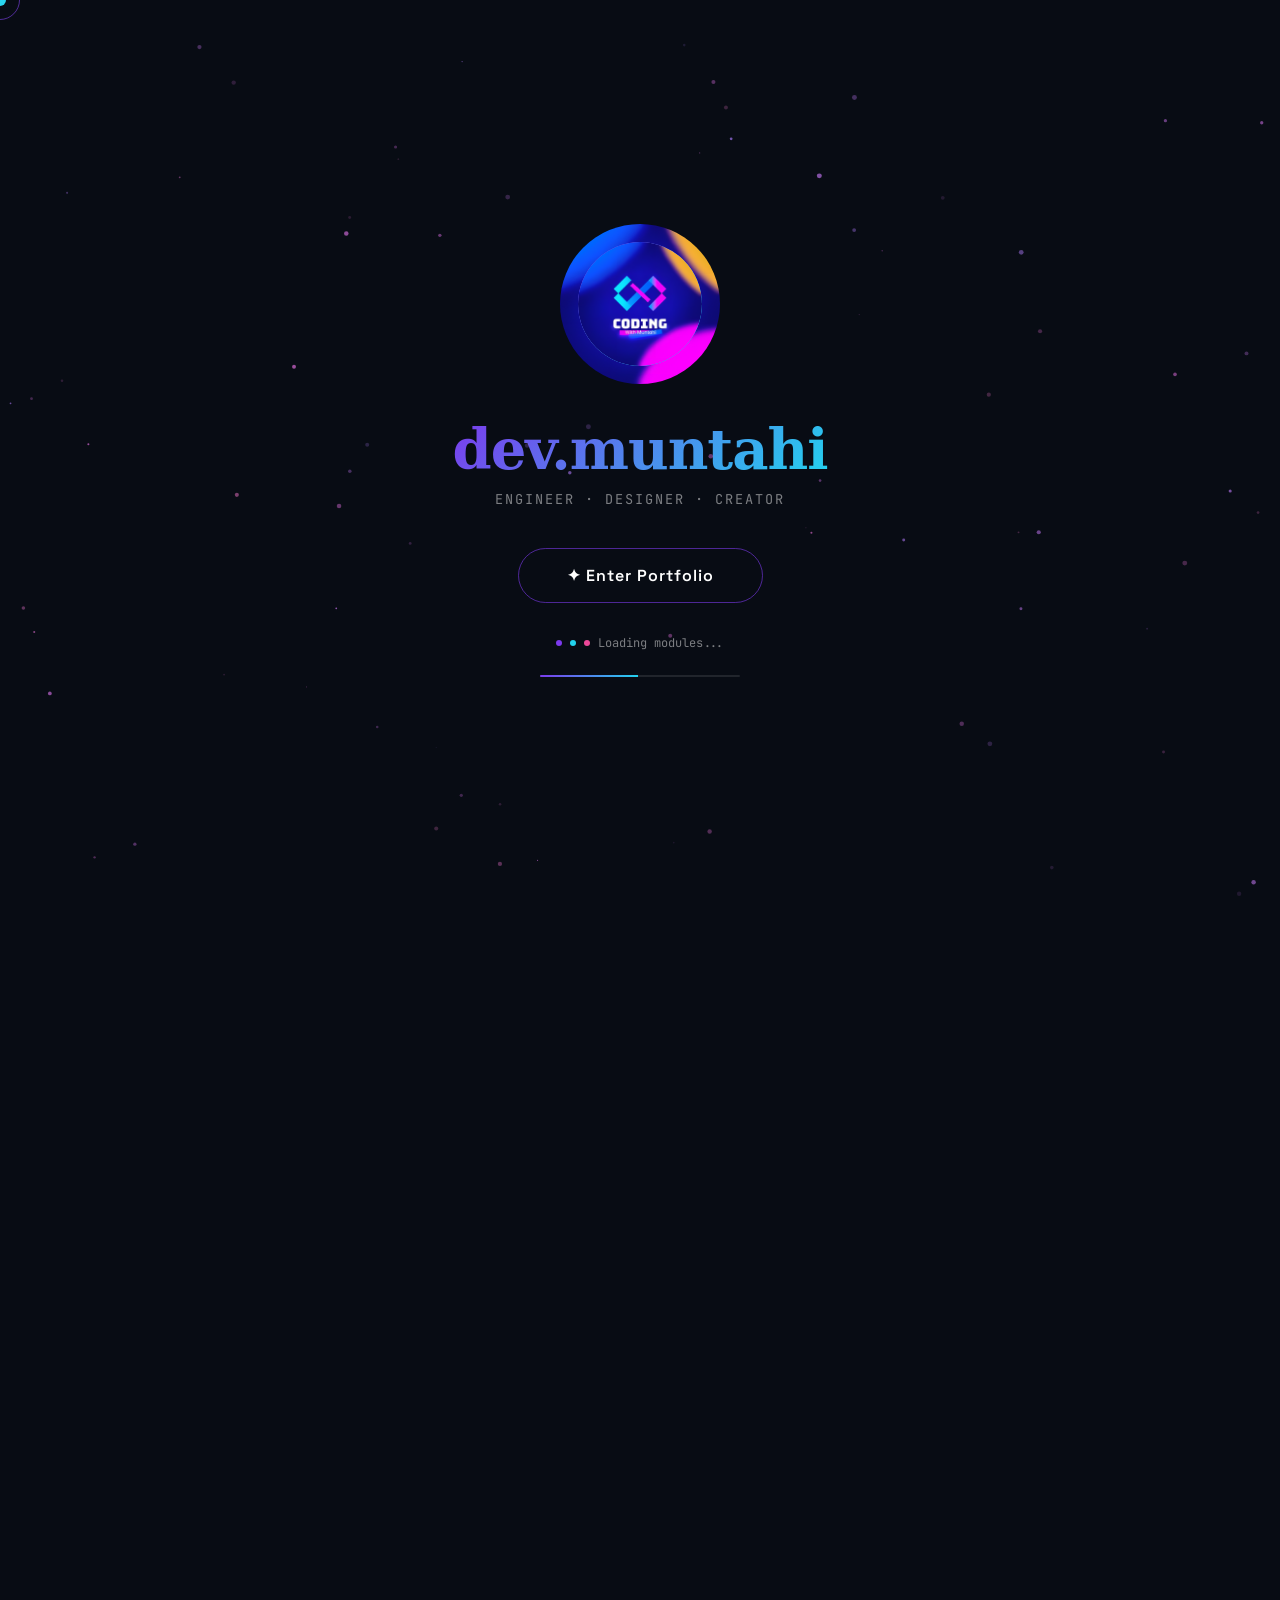
==== commit 56b14124: "finished with goods eah" ====
--- a/index.html
+++ b/index.html
@@ -121,12 +121,12 @@
         height: 160px;
         margin-bottom: 2rem;
       }
-      .enter-logo-ring svg {
+      .enter-logo-ring img {
         position: absolute;
         inset: 0;
         animation: spin 8s linear infinite;
       }
-      .enter-logo-ring svg:nth-child(2) {
+      .enter-logo-ring img:nth-child(2) {
         animation: spin 5s linear infinite reverse;
         opacity: 0.5;
       }
@@ -557,7 +557,7 @@
         height: 200px;
         margin: 0 auto 2rem;
       }
-      .hero-avatar-ring svg {
+      .hero-avatar-ring img {
         position: absolute;
         inset: 0;
         animation: spin 12s linear infinite;
@@ -1894,73 +1894,27 @@
         style="position: absolute; inset: 0; pointer-events: none"
       ></canvas>
       <div class="enter-logo-ring">
-        <svg
-          viewBox="0 0 160 160"
-          fill="none"
-          xmlns="http://www.w3.org/2000/svg"
-        >
-          <circle
-            cx="80"
-            cy="80"
-            r="75"
-            stroke="url(#g1)"
-            stroke-width="1.5"
-            stroke-dasharray="8 4"
+        <img
+          src="static/image/discord.png"
+          style="
+            position: absolute;
+            inset: 0;
+            width: 100%;
+            height: 100%;
+            border-radius: 50%;
+          "
+        />
+        <div class="enter-avatar">
+          <img
+            src="static/image/discord.png"
+            style="
+              position: absolute;
+              inset: 0;
+              width: 100%;
+              height: 100%;
+              animation: no;
+            "
           />
-          <defs>
-            <linearGradient
-              id="g1"
-              x1="0"
-              y1="0"
-              x2="160"
-              y2="160"
-              gradientUnits="userSpaceOnUse"
-            >
-              <stop stop-color="#7c3aed" />
-              <stop offset="1" stop-color="#22d3ee" />
-            </linearGradient>
-          </defs>
-        </svg>
-        <svg
-          viewBox="0 0 160 160"
-          fill="none"
-          xmlns="http://www.w3.org/2000/svg"
-        >
-          <circle
-            cx="80"
-            cy="80"
-            r="60"
-            stroke="url(#g2)"
-            stroke-width="1"
-            stroke-dasharray="4 8"
-          />
-          <defs>
-            <linearGradient
-              id="g2"
-              x1="160"
-              y1="0"
-              x2="0"
-              y2="160"
-              gradientUnits="userSpaceOnUse"
-            >
-              <stop stop-color="#ec4899" />
-              <stop offset="1" stop-color="#7c3aed" />
-            </linearGradient>
-          </defs>
-        </svg>
-        <div class="enter-avatar">
-          <span
-            style="
-              font-family: var(--font-display);
-              font-size: 2.5rem;
-              font-weight: 800;
-              background: var(--grad);
-              -webkit-background-clip: text;
-              -webkit-text-fill-color: transparent;
-              background-clip: text;
-            "
-            >M</span
-          >
         </div>
       </div>
       <div class="enter-title">dev.muntahi</div>
@@ -2055,53 +2009,31 @@
         <!-- Right floating cards -->
         <div class="hero-right" id="hero-right">
           <div class="hero-avatar-ring floating" style="animation-duration: 7s">
-            <svg
-              viewBox="0 0 200 200"
-              fill="none"
-              xmlns="http://www.w3.org/2000/svg"
+            <img
+              src="static/image/Iron_sword_mc.png"
               style="
                 position: absolute;
                 inset: 0;
                 width: 100%;
                 height: 100%;
-                animation: spin 10s linear infinite;
+                animation: spin 10s alternate-reverse infinite;
               "
-            >
-              <circle
-                cx="100"
-                cy="100"
-                r="95"
-                stroke="url(#hg1)"
-                stroke-width="1.5"
-                stroke-dasharray="12 6"
-              />
-              <defs>
-                <linearGradient
-                  id="hg1"
-                  x1="0"
-                  y1="0"
-                  x2="200"
-                  y2="200"
-                  gradientUnits="userSpaceOnUse"
-                >
-                  <stop stop-color="#7c3aed" />
-                  <stop offset="1" stop-color="#22d3ee" />
-                </linearGradient>
-              </defs>
-            </svg>
+            />
+            <img
+              src="static/image/Iron_sword_mc.png"
+              style="
+                position: absolute;
+                inset: 0;
+                width: 100%;
+                height: 100%;
+                animation: spin 10s alternate infinite;
+              "
+            />
             <div class="hero-avatar-inner">
-              <span
-                style="
-                  font-family: var(--font-display);
-                  font-size: 4rem;
-                  font-weight: 800;
-                  background: var(--grad);
-                  -webkit-background-clip: text;
-                  -webkit-text-fill-color: transparent;
-                  background-clip: text;
-                "
-                >M</span
-              >
+            <img
+              src="static/image/mc.png"
+              style="position: absolute; inset: 0; width: 100%; height: 100%; animation: none;"
+            />
             </div>
           </div>
 
@@ -2337,7 +2269,10 @@
                     background-clip: text;
                   "
                 >
-                  M
+            <img
+              src="static/image/me.png"
+              style="width: 130%; height: 100%; animation: none;z-index: 10;overflow:visible;"
+            />
                 </div>
                 <div
                   style="
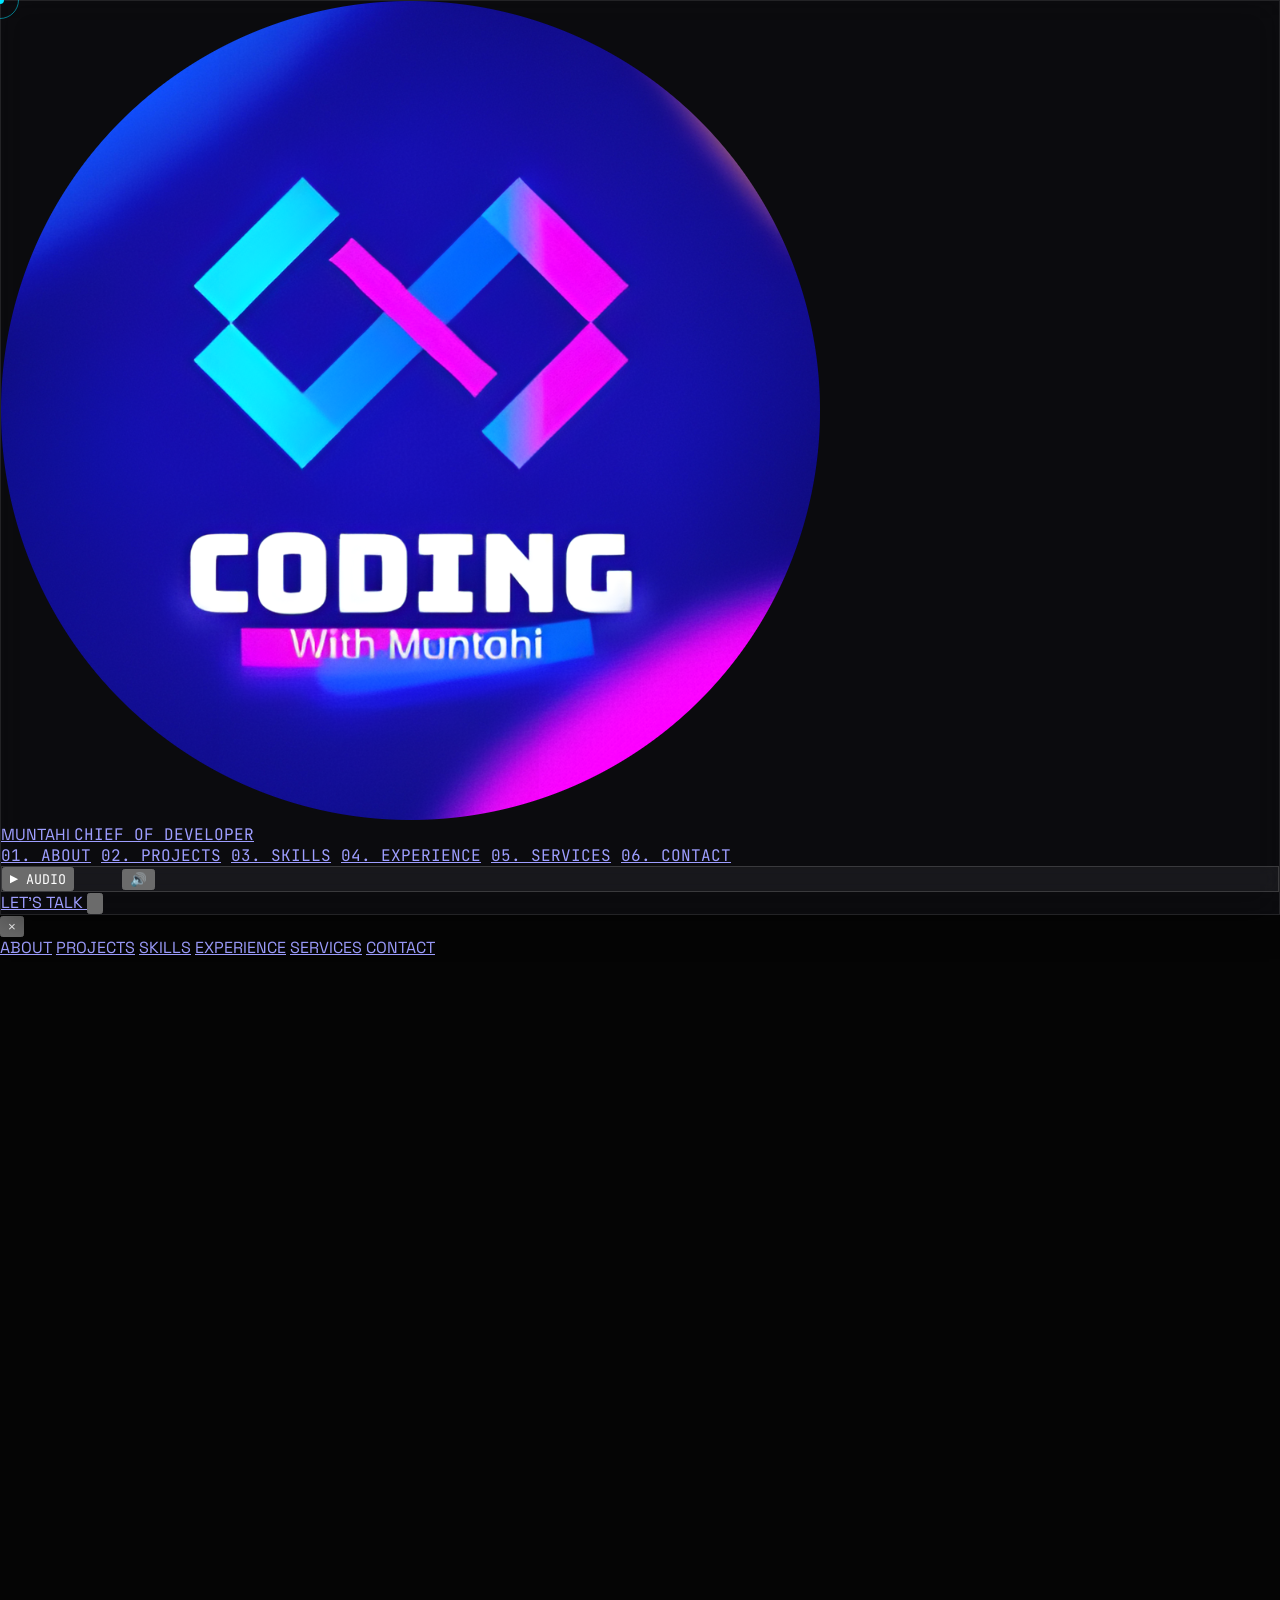
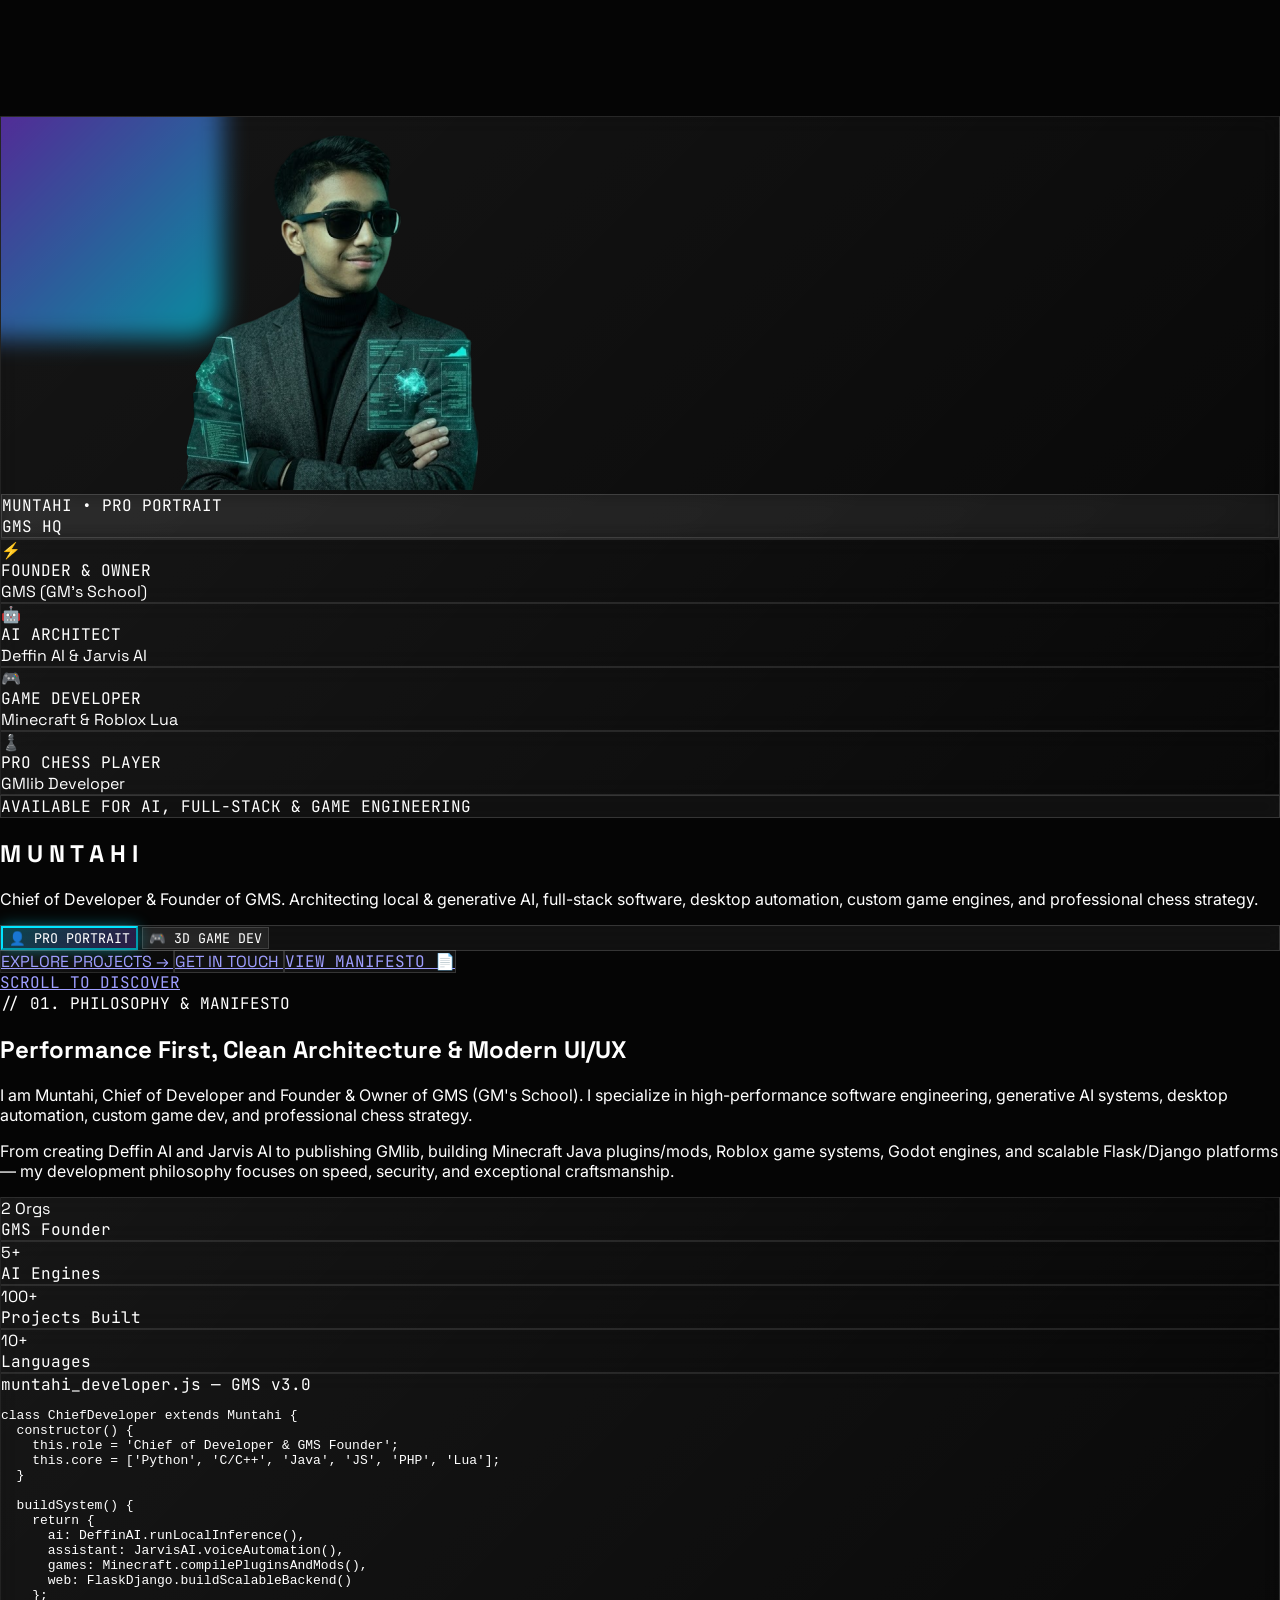
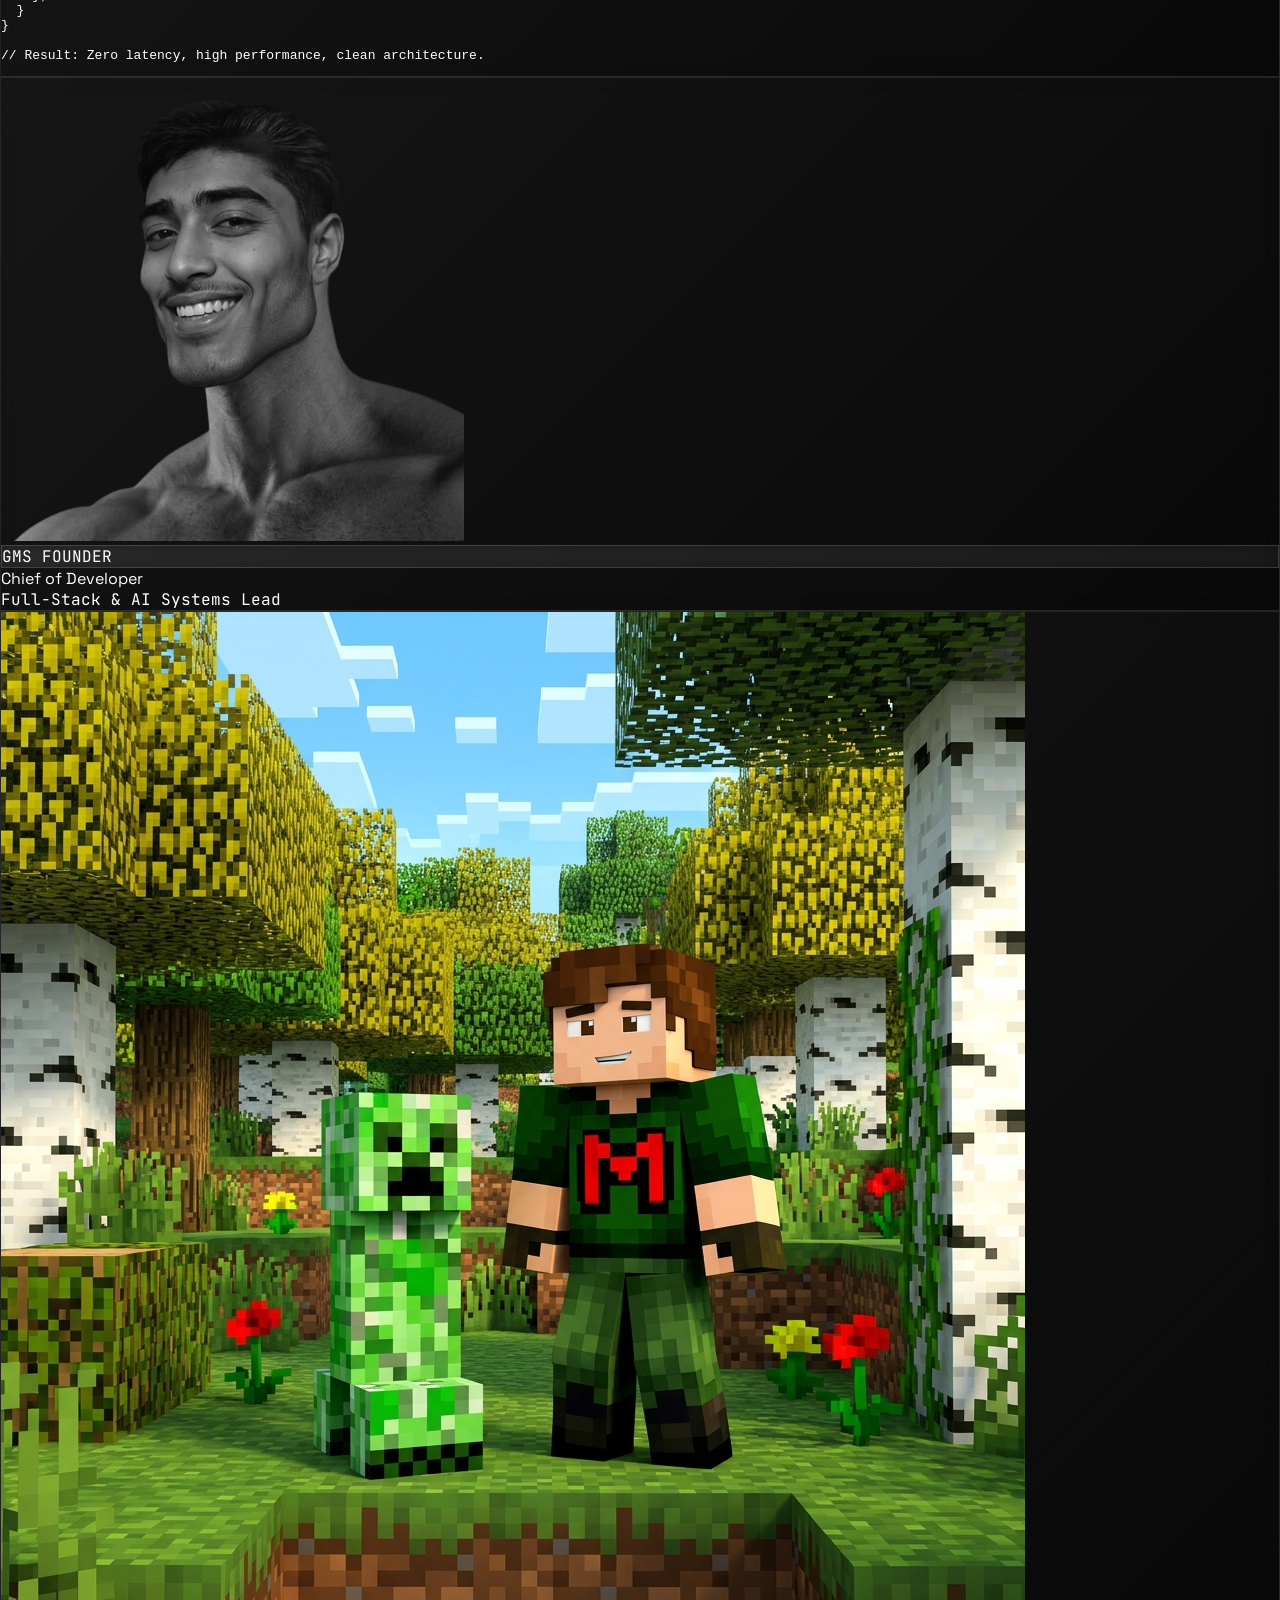
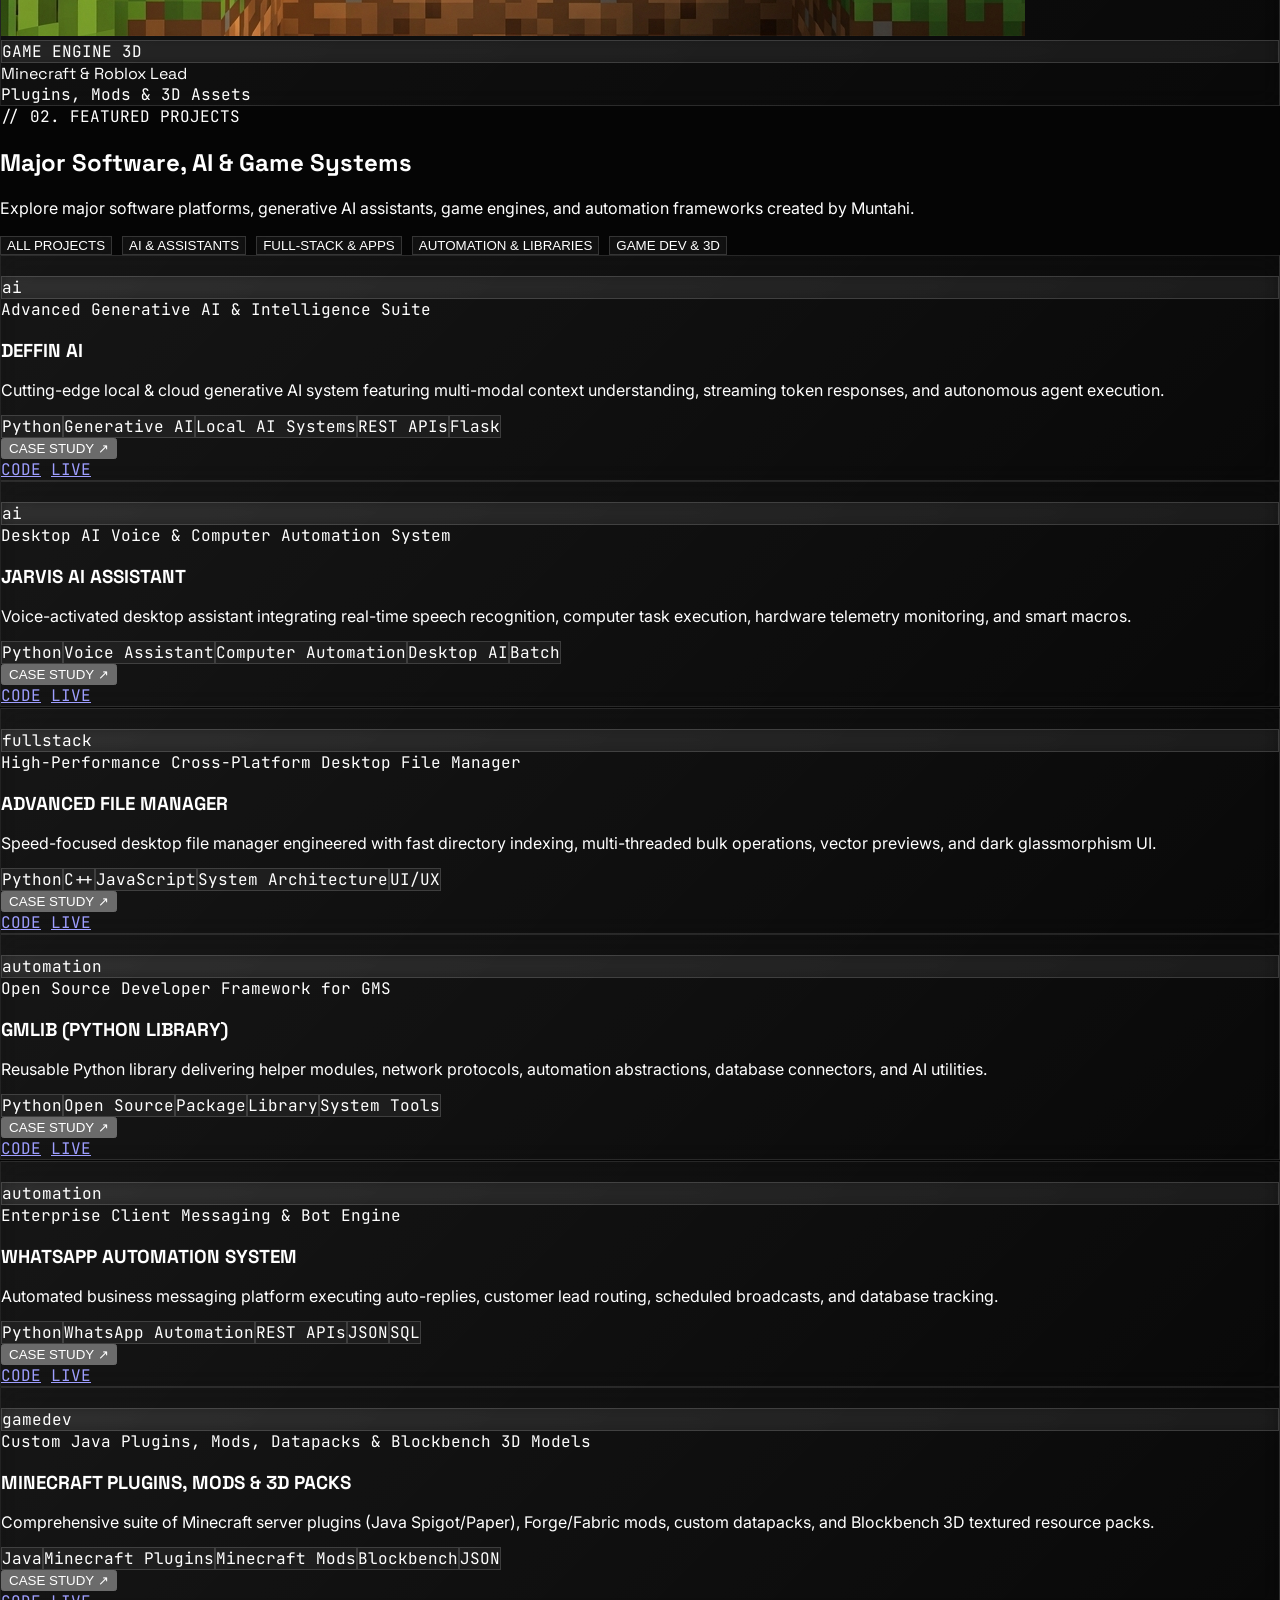
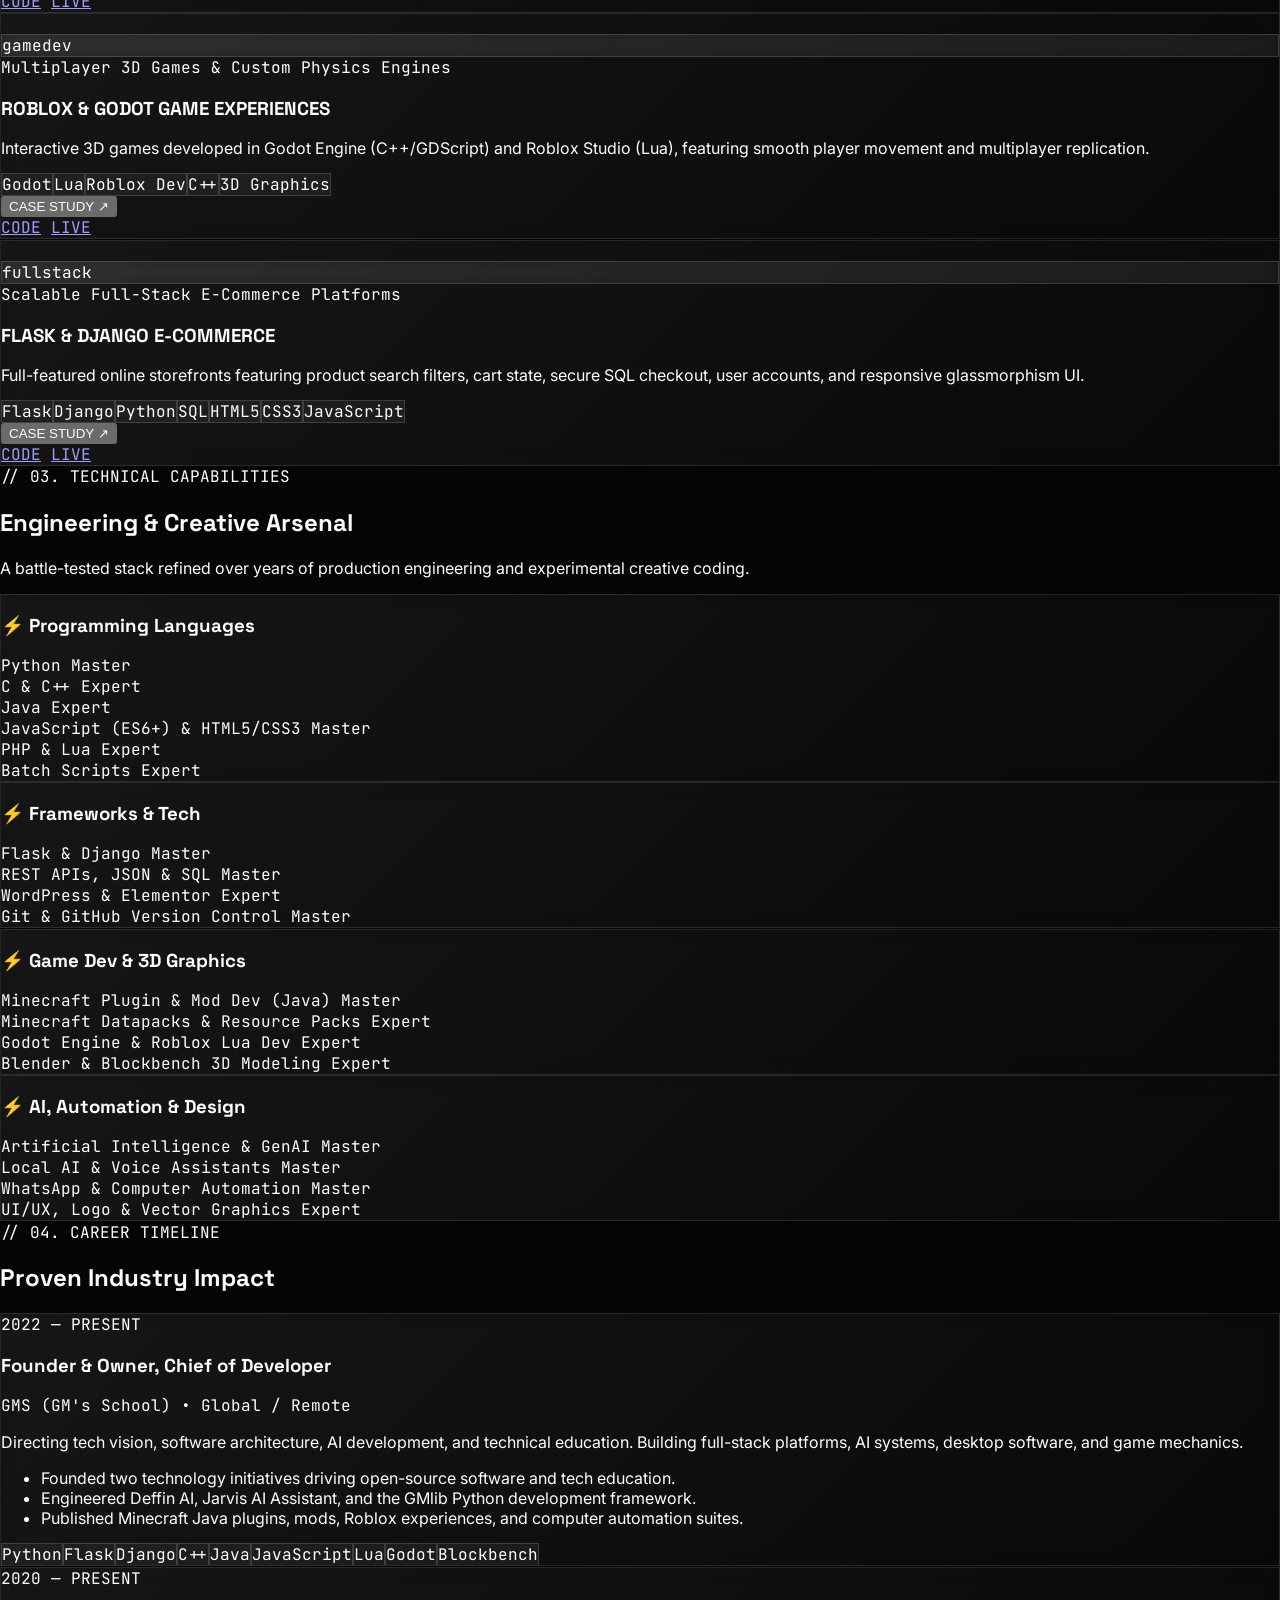
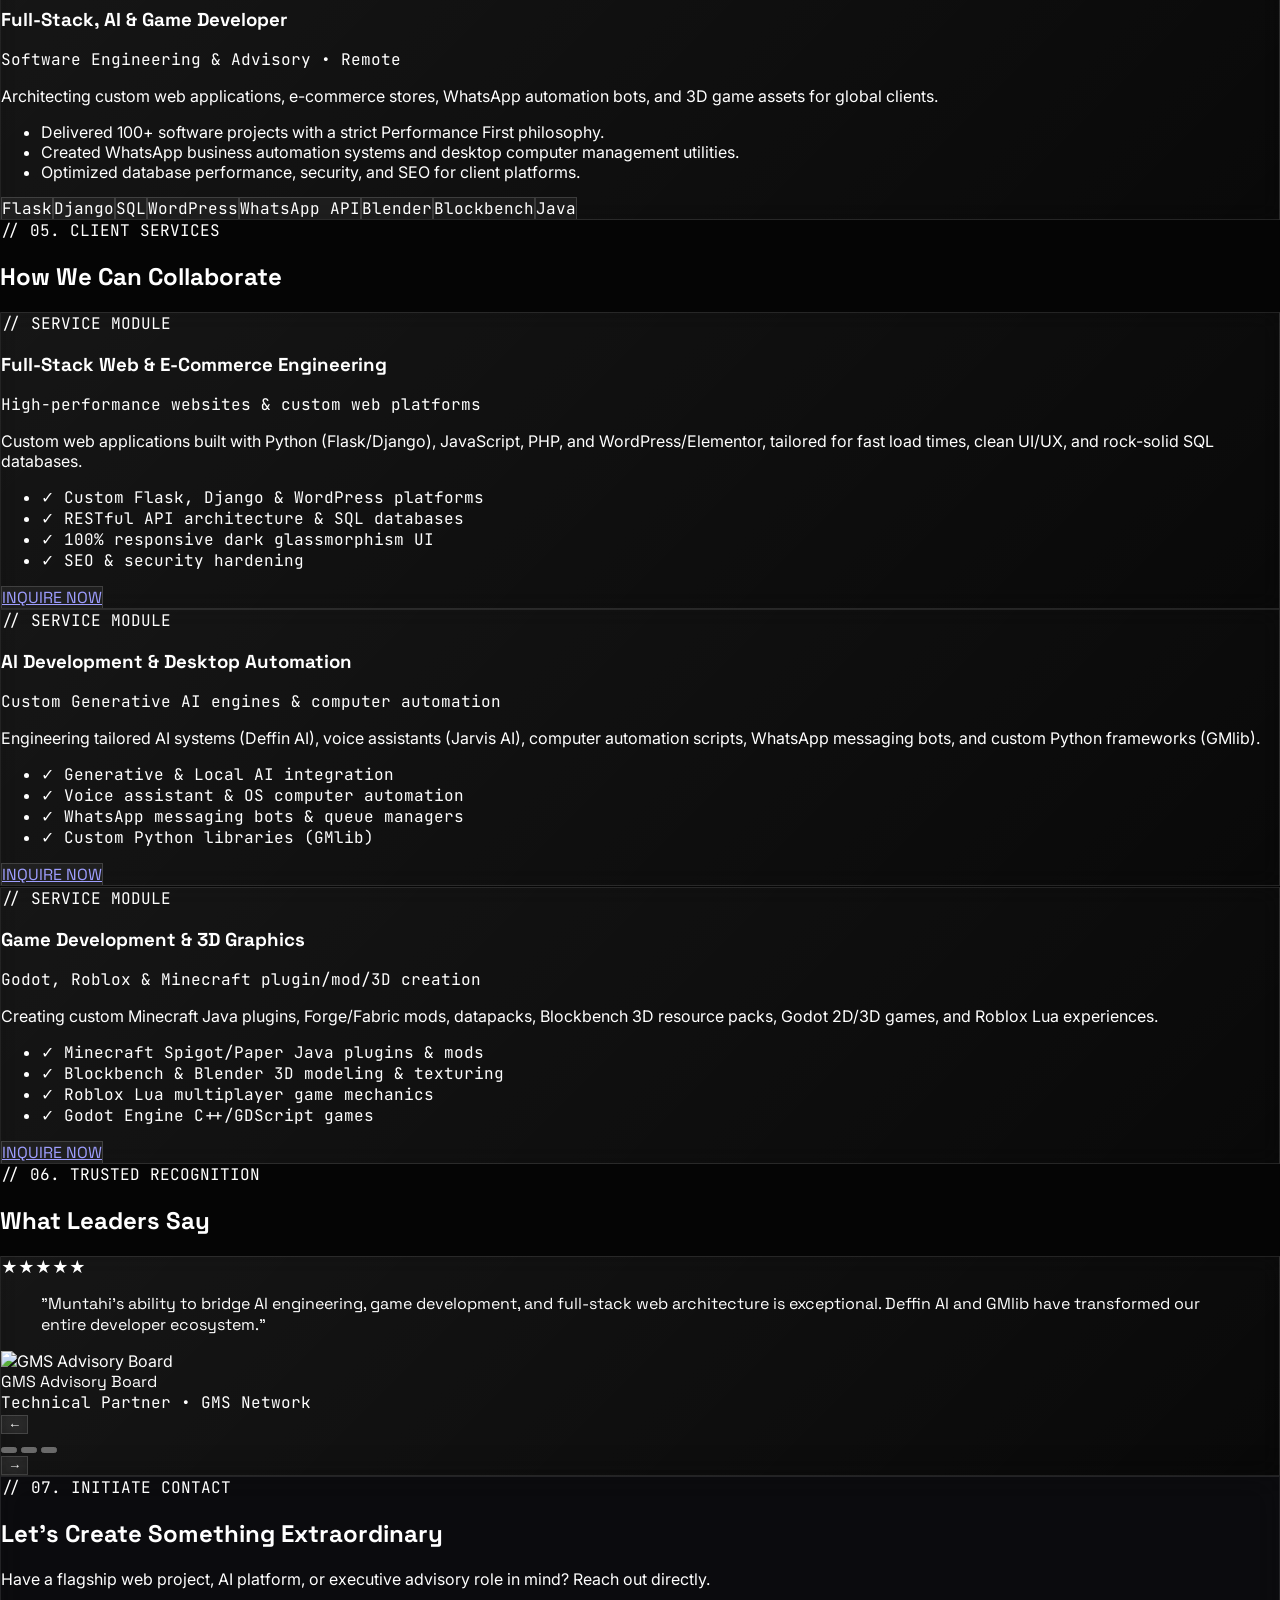
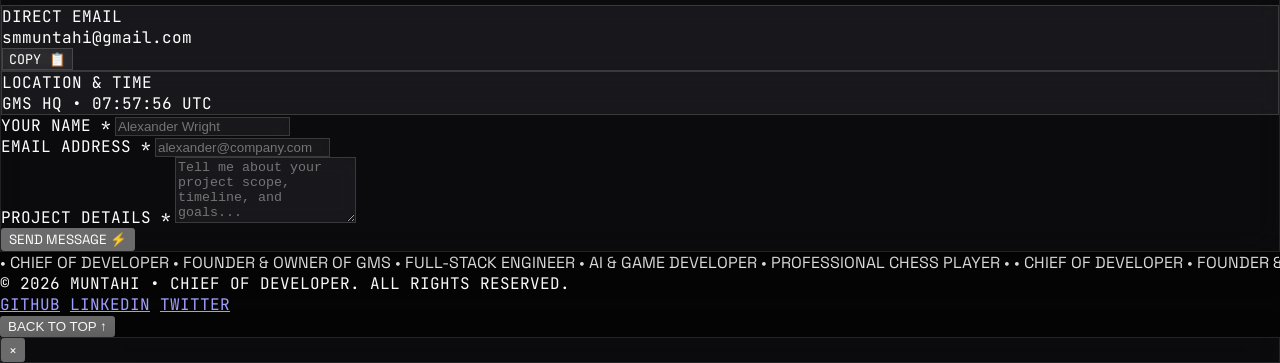
==== commit 373a0e6d: "new ui" ====
--- a/index.html
+++ b/index.html
@@ -1,3568 +1,710 @@
 <!doctype html>
-<html lang="en">
+<html lang="en" class="dark overflow-hidden">
   <head>
     <meta charset="UTF-8" />
     <meta name="viewport" content="width=device-width, initial-scale=1.0" />
-    <title>dev.muntahi — Engineer & Designer</title>
-    <link rel="preconnect" href="https://fonts.googleapis.com" />
-    <link
-      href="https://fonts.googleapis.com/css2?family=Space+Grotesk:wght@300;400;500;600;700&family=JetBrains+Mono:wght@300;400;700&family=Syne:wght@400;700;800&display=swap"
-      rel="stylesheet"
-    />
-    <style>
-      :root {
-        --c-bg: #080c14;
-        --c-glass: rgba(255, 255, 255, 0.04);
-        --c-glass2: rgba(255, 255, 255, 0.08);
-        --c-border: rgba(255, 255, 255, 0.08);
-        --c-purple: #7c3aed;
-        --c-violet: #a855f7;
-        --c-cyan: #22d3ee;
-        --c-pink: #ec4899;
-        --c-blue: #3b82f6;
-        --c-green: #10b981;
-        --c-text: #f0f0f0;
-        --c-muted: rgba(240, 240, 240, 0.5);
-        --grad: linear-gradient(135deg, #7c3aed, #22d3ee);
-        --grad2: linear-gradient(135deg, #ec4899, #7c3aed);
-        --grad3: linear-gradient(135deg, #22d3ee, #10b981);
-        --font-display: "Serif", sans-serif;
-        --font-body: "Space Grotesk", sans-serif;
-        --font-mono: "JetBrains Mono", monospace;
-      }
-      *,
-      *::before,
-      *::after {
-        margin: 0;
-        padding: 0;
-        box-sizing: border-box;
-      }
-      html {
-        scroll-behavior: smooth;
-        overflow-x: hidden;
-      }
-      body {
-        background: var(--c-bg);
-        color: var(--c-text);
-        font-family: var(--font-body);
-        overflow-x: hidden;
-        cursor: none;
-      }
-      ::selection {
-        background: rgba(124, 58, 237, 0.4);
-      }
-      ::-webkit-scrollbar {
-        width: 4px;
-      }
-      ::-webkit-scrollbar-track {
-        background: var(--c-bg);
-      }
-      ::-webkit-scrollbar-thumb {
-        background: var(--c-purple);
-        border-radius: 2px;
-      }
-
-      /* CURSOR */
-      #cursor {
-        position: fixed;
-        width: 12px;
-        height: 12px;
-        background: var(--c-cyan);
-        border-radius: 50%;
-        pointer-events: none;
-        z-index: 99999;
-        transform: translate(-50%, -50%);
-        transition:
-          width 0.2s,
-          height 0.2s,
-          background 0.2s;
-        mix-blend-mode: screen;
-      }
-      #cursor-ring {
-        position: fixed;
-        width: 40px;
-        height: 40px;
-        border: 1px solid rgba(124, 58, 237, 0.6);
-        border-radius: 50%;
-        pointer-events: none;
-        z-index: 99998;
-        transform: translate(-50%, -50%);
-        transition:
-          transform 0.12s ease,
-          width 0.3s,
-          height 0.3s,
-          opacity 0.3s;
-        mix-blend-mode: screen;
-      }
-      body:hover #cursor {
-        opacity: 1;
-      }
-
-      /* ENTER SCREEN */
-      #enter-screen {
-        position: fixed;
-        inset: 0;
-        z-index: 9999;
-        display: flex;
-        flex-direction: column;
-        align-items: center;
-        justify-content: center;
-        background: var(--c-bg);
-        overflow: hidden;
-      }
-      .enter-bg-particles {
-        position: absolute;
-        inset: 0;
-        pointer-events: none;
-      }
-      .enter-logo-ring {
-        position: relative;
-        width: 160px;
-        height: 160px;
-        margin-bottom: 2rem;
-      }
-      .enter-logo-ring img {
-        position: absolute;
-        inset: 0;
-        animation: spin 8s linear infinite;
-      }
-      .enter-logo-ring img:nth-child(2) {
-        animation: spin 5s linear infinite reverse;
-        opacity: 0.5;
-      }
-      .enter-avatar {
-        position: absolute;
-        inset: 18px;
-        border-radius: 50%;
-        background: var(--grad);
-        display: flex;
-        align-items: center;
-        justify-content: center;
-        font-family: var(--font-display);
-        font-size: 2rem;
-        font-weight: 800;
-        color: #fff;
-        overflow: hidden;
-      }
-      .enter-avatar img {
-        width: 100%;
-        height: 100%;
-        object-fit: cover;
-        border-radius: 50%;
-      }
-      .enter-title {
-        font-family: var(--font-display);
-        font-size: clamp(2rem, 5vw, 3.5rem);
-        font-weight: 800;
-        background: var(--grad);
-        -webkit-background-clip: text;
-        -webkit-text-fill-color: transparent;
-        background-clip: text;
-        text-align: center;
-        margin-bottom: 0.5rem;
-        letter-spacing: -1px;
-      }
-      .enter-sub {
-        font-family: var(--font-mono);
-        font-size: 0.85rem;
-        color: var(--c-muted);
-        margin-bottom: 2.5rem;
-        letter-spacing: 2px;
-        text-transform: uppercase;
-      }
-      .enter-btn {
-        position: relative;
-        padding: 1rem 3rem;
-        background: transparent;
-        border: 1px solid rgba(124, 58, 237, 0.6);
-        border-radius: 50px;
-        color: #fff;
-        font-family: var(--font-body);
-        font-size: 1rem;
-        font-weight: 600;
-        cursor: none;
-        overflow: hidden;
-        transition: all 0.3s;
-        letter-spacing: 1px;
-      }
-      .enter-btn::before {
-        content: "";
-        position: absolute;
-        inset: 0;
-        background: var(--grad);
-        opacity: 0;
-        transition: opacity 0.3s;
-      }
-      .enter-btn:hover::before {
-        opacity: 1;
-      }
-      .enter-btn span {
-        position: relative;
-        z-index: 1;
-      }
-      .enter-loading {
-        margin-top: 2rem;
-        display: flex;
-        align-items: center;
-        gap: 0.5rem;
-        font-family: var(--font-mono);
-        font-size: 0.75rem;
-        color: var(--c-muted);
-      }
-      .enter-dot {
-        width: 6px;
-        height: 6px;
-        border-radius: 50%;
-        background: var(--c-purple);
-        animation: pulse 1.4s ease-in-out infinite;
-      }
-      .enter-dot:nth-child(2) {
-        animation-delay: 0.2s;
-        background: var(--c-cyan);
-      }
-      .enter-dot:nth-child(3) {
-        animation-delay: 0.4s;
-        background: var(--c-pink);
-      }
-      .enter-progress {
-        margin-top: 1.5rem;
-        width: 200px;
-        height: 2px;
-        background: rgba(255, 255, 255, 0.1);
-        border-radius: 1px;
-        overflow: hidden;
-      }
-      .enter-progress-bar {
-        height: 100%;
-        width: 0%;
-        background: var(--grad);
-        transition: width 0.05s linear;
-      }
-
-      /* VIDEO BG */
-      #video-bg {
-        position: fixed;
-        inset: 0;
-        z-index: 0;
-        overflow: hidden;
-      }
-      #video-bg video {
-        width: 100%;
-        height: 100%;
-        object-fit: cover;
-        opacity: 0.35;
-      }
-      #video-bg::after {
-        content: "";
-        position: absolute;
-        inset: 0;
-        background: linear-gradient(
-          to bottom,
-          rgba(8, 12, 20, 0.7) 0%,
-          rgba(8, 12, 20, 0.5) 50%,
-          rgba(8, 12, 20, 0.9) 100%
-        );
-      }
-
-      /* PARTICLES CANVAS */
-      #particles-canvas {
-        position: fixed;
-        inset: 0;
-        z-index: 1;
-        pointer-events: none;
-      }
-
-      /* MAIN CONTENT */
-      #main {
-        position: relative;
-        z-index: 2;
-        opacity: 0;
-        transition: opacity 1s;
-      }
-      #main.visible {
-        opacity: 1;
-      }
-
-      /* NAV */
-      nav {
-        position: fixed;
-        top: 1.5rem;
-        left: 50%;
-        transform: translateX(-50%);
-        z-index: 1000;
-        display: flex;
-        align-items: center;
-        gap: 0;
-        background: rgba(8, 12, 20, 0.7);
-        backdrop-filter: blur(20px);
-        border: 1px solid var(--c-border);
-        border-radius: 50px;
-        padding: 0.5rem 0.75rem;
-        transition: all 0.3s;
-      }
-      .nav-logo {
-        font-family: var(--font-display);
-        font-weight: 800;
-        font-size: 1rem;
-        background: var(--grad);
-        -webkit-background-clip: text;
-        -webkit-text-fill-color: transparent;
-        background-clip: text;
-        padding: 0.4rem 1rem;
-        white-space: nowrap;
-      }
-      .nav-links {
-        display: flex;
-        gap: 0.25rem;
-      }
-      .nav-links a {
-        padding: 0.4rem 0.9rem;
-        border-radius: 50px;
-        font-size: 0.82rem;
-        color: var(--c-muted);
-        text-decoration: none;
-        transition: all 0.2s;
-        font-weight: 500;
-        white-space: nowrap;
-      }
-      .nav-links a:hover,
-      .nav-links a.active {
-        color: #fff;
-        background: rgba(124, 58, 237, 0.2);
-      }
-      .nav-cta {
-        margin-left: 0.5rem;
-        padding: 0.4rem 1.1rem;
-        background: var(--grad);
-        border-radius: 50px;
-        font-size: 0.82rem;
-        font-weight: 600;
-        color: #fff;
-        text-decoration: none;
-        white-space: nowrap;
-      }
-
-      /* SECTIONS */
-      section {
-        min-height: 100vh;
-        padding: 6rem 2rem;
-        max-width: 1200px;
-        margin: 0 auto;
-        position: relative;
-      }
-      .section-label {
-        font-family: var(--font-mono);
-        font-size: 0.72rem;
-        letter-spacing: 4px;
-        text-transform: uppercase;
-        color: var(--c-purple);
-        margin-bottom: 1rem;
-        display: flex;
-        align-items: center;
-        gap: 0.75rem;
-      }
-      .section-label::before {
-        content: "";
-        width: 30px;
-        height: 1px;
-        background: var(--c-purple);
-      }
-      h2.section-title {
-        font-family: var(--font-display);
-        font-size: clamp(2.2rem, 5vw, 3.5rem);
-        font-weight: 800;
-        line-height: 1.1;
-        letter-spacing: -1px;
-        margin-bottom: 1.5rem;
-      }
-      .grad-text {
-        background: var(--grad);
-        -webkit-background-clip: text;
-        -webkit-text-fill-color: transparent;
-        background-clip: text;
-      }
-      .grad-text2 {
-        background: var(--grad2);
-        -webkit-background-clip: text;
-        -webkit-text-fill-color: transparent;
-        background-clip: text;
-      }
-      .grad-text3 {
-        background: var(--grad3);
-        -webkit-background-clip: text;
-        -webkit-text-fill-color: transparent;
-        background-clip: text;
-      }
-
-      /* GLASS CARD */
-      .glass {
-        background: var(--c-glass);
-        backdrop-filter: blur(20px);
-        border: 1px solid var(--c-border);
-        border-radius: 20px;
-      }
-      .glass2 {
-        background: var(--c-glass2);
-        backdrop-filter: blur(30px);
-        border: 1px solid rgba(255, 255, 255, 0.12);
-        border-radius: 20px;
-      }
-
-      /* HERO */
-      #hero {
-        display: flex;
-        flex-direction: column;
-        justify-content: center;
-        min-height: 100vh;
-        padding-top: 8rem;
-      }
-      .hero-eyebrow {
-        font-family: var(--font-mono);
-        font-size: 0.8rem;
-        letter-spacing: 3px;
-        text-transform: uppercase;
-        color: var(--c-cyan);
-        margin-bottom: 1.5rem;
-        display: flex;
-        align-items: center;
-        gap: 0.75rem;
-      }
-      .hero-eyebrow-dot {
-        width: 8px;
-        height: 8px;
-        border-radius: 50%;
-        background: var(--c-cyan);
-        animation: pulse 2s ease-in-out infinite;
-      }
-      .hero-name {
-        font-family: var(--font-display);
-        font-size: clamp(3rem, 8vw, 7rem);
-        font-weight: 800;
-        line-height: 1;
-        letter-spacing: -3px;
-        margin-bottom: 1rem;
-      }
-      .hero-name .line1 {
-        display: block;
-      }
-      .hero-name .line2 {
-        display: block;
-        background: var(--grad);
-        -webkit-background-clip: text;
-        -webkit-text-fill-color: transparent;
-        background-clip: text;
-      }
-      .hero-tagline {
-        font-size: 1.1rem;
-        color: var(--c-muted);
-        max-width: 520px;
-        line-height: 1.7;
-        margin-bottom: 2.5rem;
-      }
-      .hero-tagline .highlight {
-        color: var(--c-text);
-        font-weight: 600;
-      }
-      .hero-actions {
-        display: flex;
-        gap: 1rem;
-        flex-wrap: wrap;
-        margin-bottom: 4rem;
-      }
-      .btn-primary {
-        padding: 0.85rem 2rem;
-        background: var(--grad);
-        border-radius: 50px;
-        color: #fff;
-        font-weight: 600;
-        text-decoration: none;
-        font-size: 0.9rem;
-        display: inline-flex;
-        align-items: center;
-        gap: 0.5rem;
-        transition: all 0.3s;
-        position: relative;
-        overflow: hidden;
-      }
-      .btn-primary::after {
-        content: "";
-        position: absolute;
-        inset: 0;
-        background: #fff;
-        opacity: 0;
-        transition: opacity 0.3s;
-      }
-      .btn-primary:hover {
-        transform: translateY(-2px);
-        box-shadow: 0 20px 40px rgba(124, 58, 237, 0.4);
-      }
-      .btn-secondary {
-        padding: 0.85rem 2rem;
-        border: 1px solid var(--c-border);
-        border-radius: 50px;
-        color: var(--c-text);
-        font-weight: 600;
-        text-decoration: none;
-        font-size: 0.9rem;
-        display: inline-flex;
-        align-items: center;
-        gap: 0.5rem;
-        transition: all 0.3s;
-        backdrop-filter: blur(10px);
-      }
-      .btn-secondary:hover {
-        border-color: var(--c-purple);
-        background: rgba(124, 58, 237, 0.1);
-        transform: translateY(-2px);
-      }
-      .hero-stats {
-        display: flex;
-        gap: 2.5rem;
-        flex-wrap: wrap;
-      }
-      .stat {
-        display: flex;
-        flex-direction: column;
-      }
-      .stat-num {
-        font-family: var(--font-display);
-        font-size: 2rem;
-        font-weight: 800;
-        line-height: 1;
-      }
-      .stat-label {
-        font-size: 0.75rem;
-        color: var(--c-muted);
-        font-family: var(--font-mono);
-        letter-spacing: 1px;
-        margin-top: 0.25rem;
-      }
-      .hero-right {
-        position: absolute;
-        right: 0;
-        top: 50%;
-        transform: translateY(-50%);
-        width: 45%;
-        max-width: 520px;
-        display: flex;
-        flex-direction: column;
-        gap: 1rem;
-      }
-      .hero-card {
-        padding: 1.25rem 1.5rem;
-      }
-      .hero-avatar-ring {
-        position: relative;
-        width: 200px;
-        height: 200px;
-        margin: 0 auto 2rem;
-      }
-      .hero-avatar-ring img {
-        position: absolute;
-        inset: 0;
-        animation: spin 12s linear infinite;
-      }
-      .hero-avatar-inner {
-        position: absolute;
-        inset: 12px;
-        border-radius: 50%;
-        background: var(--grad);
-        display: flex;
-        align-items: center;
-        justify-content: center;
-        font-size: 3rem;
-        overflow: hidden;
-      }
-      .floating {
-        animation: float 6s ease-in-out infinite;
-      }
-      .floating:nth-child(2) {
-        animation-delay: 1s;
-      }
-      .floating:nth-child(3) {
-        animation-delay: 2s;
-      }
-
-      /* DISCORD CARD */
-      .discord-card {
-        display: flex;
-        align-items: center;
-        gap: 1rem;
-        padding: 1rem 1.25rem;
-      }
-      .dc-avatar {
-        width: 44px;
-        height: 44px;
-        border-radius: 50%;
-        background: var(--grad);
-        flex-shrink: 0;
-        overflow: hidden;
-        position: relative;
-      }
-      .dc-avatar img {
-        width: 100%;
-        height: 100%;
-        object-fit: cover;
-      }
-      .dc-dot {
-        position: absolute;
-        bottom: 2px;
-        right: 2px;
-        width: 10px;
-        height: 10px;
-        border-radius: 50%;
-        background: var(--c-green);
-        border: 2px solid var(--c-bg);
-      }
-      .dc-info {
-        flex: 1;
-      }
-      .dc-name {
-        font-weight: 700;
-        font-size: 0.9rem;
-        display: flex;
-        align-items: center;
-        gap: 0.5rem;
-      }
-      .dc-badge {
-        font-size: 0.6rem;
-        padding: 0.15rem 0.4rem;
-        border-radius: 4px;
-        font-weight: 700;
-        letter-spacing: 0.5px;
-      }
-      .dc-badge.dev {
-        background: linear-gradient(135deg, #5865f2, #7c3aed);
-        color: #fff;
-      }
-      .dc-badge.verified {
-        background: var(--c-pink);
-        color: #fff;
-        border-radius: 50%;
-        width: 16px;
-        height: 16px;
-        display: flex;
-        align-items: center;
-        justify-content: center;
-        padding: 0;
-      }
-      .dc-status {
-        font-size: 0.75rem;
-        color: var(--c-muted);
-        margin-top: 0.15rem;
-        display: flex;
-        align-items: center;
-        gap: 0.35rem;
-      }
-      .dc-status::before {
-        content: "";
-        width: 6px;
-        height: 6px;
-        border-radius: 50%;
-        background: var(--c-green);
-        flex-shrink: 0;
-      }
-
-      /* SOCIALS */
-      .social-bar {
-        display: flex;
-        gap: 0.75rem;
-        flex-wrap: wrap;
-        justify-content: center;
-        margin-top: 1rem;
-      }
-      .social-icon {
-        width: 44px;
-        height: 44px;
-        border-radius: 12px;
-        display: flex;
-        align-items: center;
-        justify-content: center;
-        background: var(--c-glass2);
-        border: 1px solid var(--c-border);
-        transition: all 0.3s;
-        text-decoration: none;
-        font-size: 1.2rem;
-      }
-      .social-icon:hover {
-        transform: translateY(-4px) scale(1.1);
-        border-color: var(--c-purple);
-        background: rgba(124, 58, 237, 0.15);
-      }
-
-      /* ABOUT */
-      #about {
-        display: grid;
-        grid-template-columns: 1fr 1fr;
-        gap: 4rem;
-        align-items: center;
-      }
-      .about-text p {
-        color: var(--c-muted);
-        line-height: 1.8;
-        margin-bottom: 1rem;
-        font-size: 0.95rem;
-      }
-      .about-text p strong {
-        color: var(--c-text);
-      }
-      .about-pills {
-        display: flex;
-        flex-wrap: wrap;
-        gap: 0.5rem;
-        margin-top: 1.5rem;
-      }
-      .pill {
-        padding: 0.35rem 0.85rem;
-        border-radius: 50px;
-        font-size: 0.75rem;
-        font-weight: 600;
-        font-family: var(--font-mono);
-        border: 1px solid var(--c-border);
-        color: var(--c-muted);
-        transition: all 0.2s;
-      }
-      .pill:hover {
-        border-color: var(--c-purple);
-        color: var(--c-text);
-        background: rgba(124, 58, 237, 0.1);
-      }
-      .about-visual {
-        position: relative;
-      }
-      .code-window {
-        border-radius: 16px;
-        overflow: hidden;
-        border: 1px solid var(--c-border);
-      }
-      .code-header {
-        background: rgba(255, 255, 255, 0.05);
-        padding: 0.75rem 1rem;
-        display: flex;
-        align-items: center;
-        gap: 0.5rem;
-      }
-      .code-dot {
-        width: 10px;
-        height: 10px;
-        border-radius: 50%;
-      }
-      .code-dot.r {
-        background: #ff5f56;
-      }
-      .code-dot.y {
-        background: #ffbd2e;
-      }
-      .code-dot.g {
-        background: #27c93f;
-      }
-      .code-filename {
-        font-family: var(--font-mono);
-        font-size: 0.72rem;
-        color: var(--c-muted);
-        margin-left: 0.5rem;
-      }
-      .code-body {
-        background: rgba(0, 0, 0, 0.4);
-        padding: 1.25rem;
-        font-family: var(--font-mono);
-        font-size: 0.78rem;
-        line-height: 1.7;
-        min-height: 280px;
-      }
-      .code-line {
-        display: flex;
-        gap: 1rem;
-      }
-      .ln {
-        color: rgba(255, 255, 255, 0.2);
-        user-select: none;
-        min-width: 20px;
-      }
-      .kw {
-        color: #c678dd;
-      }
-      .fn {
-        color: #61afef;
-      }
-      .str {
-        color: #98c379;
-      }
-      .num {
-        color: #d19a66;
-      }
-      .cm {
-        color: #5c6370;
-        font-style: italic;
-      }
-      .pn {
-        color: #abb2bf;
-      }
-      .cursor-blink {
-        display: inline-block;
-        width: 2px;
-        height: 14px;
-        background: var(--c-cyan);
-        animation: blink 1s step-end infinite;
-        vertical-align: middle;
-        margin-left: 1px;
-      }
-
-      /* SKILLS */
-      #skills {
-        display: flex;
-        flex-direction: column;
-        align-items: flex-start;
-      }
-      .skills-grid {
-        display: grid;
-        grid-template-columns: repeat(auto-fill, minmax(280px, 1fr));
-        gap: 1.25rem;
-        width: 100%;
-        margin-top: 2rem;
-      }
-      .skill-card {
-        padding: 1.5rem;
-        transition: all 0.3s;
-        cursor: none;
-        position: relative;
-        overflow: hidden;
-      }
-      .skill-card::before {
-        content: "";
-        position: absolute;
-        inset: 0;
-        background: var(--grad);
-        opacity: 0;
-        transition: opacity 0.3s;
-      }
-      .skill-card:hover::before {
-        opacity: 0.05;
-      }
-      .skill-card:hover {
-        transform: translateY(-4px);
-        border-color: rgba(124, 58, 237, 0.4);
-      }
-      .skill-icon {
-        font-size: 2rem;
-        margin-bottom: 1rem;
-      }
-      .skill-name {
-        font-weight: 700;
-        margin-bottom: 0.5rem;
-        font-size: 1rem;
-      }
-      .skill-desc {
-        font-size: 0.8rem;
-        color: var(--c-muted);
-        line-height: 1.6;
-        margin-bottom: 1rem;
-      }
-      .skill-bar {
-        height: 3px;
-        background: rgba(255, 255, 255, 0.06);
-        border-radius: 2px;
-        overflow: hidden;
-      }
-      .skill-fill {
-        height: 100%;
-        border-radius: 2px;
-        background: var(--grad);
-        transform-origin: left;
-        transform: scaleX(0);
-        transition: transform 1s cubic-bezier(0.17, 0.67, 0.37, 1.02);
-      }
-      .skill-card:hover .skill-fill {
-        transform: scaleX(1);
-      }
-      .skill-level {
-        font-family: var(--font-mono);
-        font-size: 0.65rem;
-        color: var(--c-muted);
-        margin-top: 0.35rem;
-      }
-
-      /* PROJECTS */
-      #projects .section-title {
-        margin-bottom: 0.5rem;
-      }
-      .projects-subtitle {
-        color: var(--c-muted);
-        margin-bottom: 2.5rem;
-        font-size: 0.95rem;
-      }
-      .projects-grid {
-        display: grid;
-        grid-template-columns: repeat(auto-fill, minmax(340px, 1fr));
-        gap: 1.5rem;
-      }
-      .project-card {
-        border-radius: 20px;
-        overflow: hidden;
-        transition: all 0.3s;
-        cursor: none;
-        position: relative;
-      }
-      .project-card:hover {
-        transform: translateY(-6px);
-        box-shadow: 0 30px 60px rgba(0, 0, 0, 0.5);
-      }
-      .project-img {
-        height: 200px;
-        background: var(--grad);
-        position: relative;
-        overflow: hidden;
-        display: flex;
-        align-items: center;
-        justify-content: center;
-        font-size: 4rem;
-      }
-      .project-img-overlay {
-        position: absolute;
-        inset: 0;
-        background: linear-gradient(
-          to bottom,
-          transparent 50%,
-          rgba(8, 12, 20, 0.9)
-        );
-        opacity: 0;
-        transition: opacity 0.3s;
-      }
-      .project-card:hover .project-img-overlay {
-        opacity: 1;
-      }
-      .project-links {
-        position: absolute;
-        bottom: 1rem;
-        right: 1rem;
-        display: flex;
-        gap: 0.5rem;
-        opacity: 0;
-        transform: translateY(10px);
-        transition: all 0.3s;
-      }
-      .project-card:hover .project-links {
-        opacity: 1;
-        transform: translateY(0);
-      }
-      .project-link {
-        width: 36px;
-        height: 36px;
-        border-radius: 10px;
-        background: rgba(255, 255, 255, 0.15);
-        backdrop-filter: blur(10px);
-        display: flex;
-        align-items: center;
-        justify-content: center;
-        font-size: 0.9rem;
-        text-decoration: none;
-        transition: all 0.2s;
-      }
-      .project-link:hover {
-        background: var(--c-purple);
-        transform: scale(1.1);
-      }
-      .project-info {
-        padding: 1.25rem;
-      }
-      .project-tags {
-        display: flex;
-        gap: 0.35rem;
-        flex-wrap: wrap;
-        margin-bottom: 0.75rem;
-      }
-      .project-tag {
-        font-family: var(--font-mono);
-        font-size: 0.65rem;
-        padding: 0.2rem 0.55rem;
-        border-radius: 4px;
-        background: rgba(124, 58, 237, 0.15);
-        color: var(--c-violet);
-        border: 1px solid rgba(124, 58, 237, 0.2);
-      }
-      .project-title {
-        font-weight: 700;
-        font-size: 1rem;
-        margin-bottom: 0.4rem;
-      }
-      .project-desc {
-        font-size: 0.8rem;
-        color: var(--c-muted);
-        line-height: 1.6;
-      }
-
-      /* SERVICES */
-      #services {
-        text-align: center;
-      }
-      .services-grid {
-        display: grid;
-        grid-template-columns: repeat(auto-fill, minmax(250px, 1fr));
-        gap: 1.25rem;
-        margin-top: 2.5rem;
-        text-align: left;
-      }
-      .service-card {
-        padding: 1.75rem;
-        transition: all 0.3s;
-        cursor: none;
-        position: relative;
-        overflow: hidden;
-      }
-      .service-card::after {
-        content: "";
-        position: absolute;
-        bottom: 0;
-        left: 0;
-        right: 0;
-        height: 3px;
-        background: var(--grad);
-        transform: scaleX(0);
-        transition: transform 0.3s;
-      }
-      .service-card:hover::after {
-        transform: scaleX(1);
-      }
-      .service-card:hover {
-        transform: translateY(-4px);
-        border-color: rgba(124, 58, 237, 0.3);
-      }
-      .service-num {
-        font-family: var(--font-display);
-        font-size: 3rem;
-        font-weight: 800;
-        background: var(--grad);
-        -webkit-background-clip: text;
-        -webkit-text-fill-color: transparent;
-        background-clip: text;
-        line-height: 1;
-        margin-bottom: 1rem;
-        opacity: 0.3;
-      }
-      .service-name {
-        font-weight: 700;
-        font-size: 1rem;
-        margin-bottom: 0.5rem;
-      }
-      .service-desc {
-        font-size: 0.82rem;
-        color: var(--c-muted);
-        line-height: 1.65;
-      }
-
-      /* TERMINAL */
-      .terminal {
-        border-radius: 16px;
-        overflow: hidden;
-        border: 1px solid var(--c-border);
-        margin: 3rem 0;
-      }
-      .terminal-header {
-        background: rgba(255, 255, 255, 0.04);
-        padding: 0.75rem 1rem;
-        display: flex;
-        align-items: center;
-        gap: 0.5rem;
-      }
-      .terminal-title {
-        font-family: var(--font-mono);
-        font-size: 0.72rem;
-        color: var(--c-muted);
-        flex: 1;
-        text-align: center;
-      }
-      .terminal-body {
-        background: rgba(0, 0, 0, 0.5);
-        padding: 1.5rem;
-        font-family: var(--font-mono);
-        font-size: 0.78rem;
-        line-height: 1.8;
-        min-height: 160px;
-      }
-      .t-prompt {
-        color: var(--c-green);
-      }
-      .t-path {
-        color: var(--c-blue);
-      }
-      .t-cmd {
-        color: var(--c-text);
-      }
-      .t-out {
-        color: var(--c-muted);
-      }
-      .t-accent {
-        color: var(--c-cyan);
-      }
-      .t-line {
-        display: block;
-        opacity: 0;
-        transform: translateY(5px);
-        transition: all 0.3s;
-      }
-      .t-line.visible {
-        opacity: 1;
-        transform: translateY(0);
-      }
-
-      /* TESTIMONIALS */
-      #testimonials {
-        text-align: center;
-      }
-      .testimonials-grid {
-        display: grid;
-        grid-template-columns: repeat(auto-fill, minmax(300px, 1fr));
-        gap: 1.25rem;
-        margin-top: 2.5rem;
-        text-align: left;
-      }
-      .testimonial-card {
-        padding: 1.75rem;
-        transition: all 0.3s;
-      }
-      .testimonial-card:hover {
-        transform: translateY(-4px);
-        border-color: rgba(124, 58, 237, 0.3);
-      }
-      .stars {
-        color: #f59e0b;
-        font-size: 0.9rem;
-        margin-bottom: 1rem;
-        letter-spacing: 2px;
-      }
-      .testimonial-text {
-        font-size: 0.87rem;
-        color: var(--c-muted);
-        line-height: 1.75;
-        margin-bottom: 1.5rem;
-        font-style: italic;
-      }
-      .testimonial-text::before {
-        content: '"';
-        font-size: 2rem;
-        color: var(--c-purple);
-        line-height: 0;
-        vertical-align: -0.35em;
-        margin-right: 0.15rem;
-      }
-      .testimonial-author {
-        display: flex;
-        align-items: center;
-        gap: 0.75rem;
-      }
-      .author-avatar {
-        width: 42px;
-        height: 42px;
-        border-radius: 50%;
-        display: flex;
-        align-items: center;
-        justify-content: center;
-        font-weight: 700;
-        font-size: 0.9rem;
-        flex-shrink: 0;
-      }
-      .author-name {
-        font-weight: 700;
-        font-size: 0.87rem;
-      }
-      .author-role {
-        font-size: 0.72rem;
-        color: var(--c-muted);
-        font-family: var(--font-mono);
-      }
-
-      /* COUNTERS */
-      .counters {
-        display: grid;
-        grid-template-columns: repeat(4, 1fr);
-        gap: 1.5rem;
-        margin: 3rem 0;
-      }
-      .counter-item {
-        text-align: center;
-        padding: 1.5rem;
-      }
-      .counter-num {
-        font-family: var(--font-display);
-        font-size: 2.5rem;
-        font-weight: 800;
-        background: var(--grad);
-        -webkit-background-clip: text;
-        -webkit-text-fill-color: transparent;
-        background-clip: text;
-      }
-      .counter-label {
-        font-family: var(--font-mono);
-        font-size: 0.7rem;
-        color: var(--c-muted);
-        letter-spacing: 2px;
-        text-transform: uppercase;
-        margin-top: 0.25rem;
-      }
-
-      /* CONTACT */
-      #contact {
-        display: grid;
-        grid-template-columns: 1fr 1fr;
-        gap: 4rem;
-        align-items: start;
-      }
-      .contact-form {
-        display: flex;
-        flex-direction: column;
-        gap: 1rem;
-      }
-      .form-group {
-        display: flex;
-        flex-direction: column;
-        gap: 0.4rem;
-      }
-      .form-group label {
-        font-size: 0.78rem;
-        color: var(--c-muted);
-        font-family: var(--font-mono);
-        letter-spacing: 1px;
-      }
-      .form-group input,
-      .form-group textarea {
-        background: var(--c-glass);
-        border: 1px solid var(--c-border);
-        border-radius: 12px;
-        padding: 0.85rem 1rem;
-        color: var(--c-text);
-        font-family: var(--font-body);
-        font-size: 0.9rem;
-        outline: none;
-        transition: all 0.2s;
-      }
-      .form-group input:focus,
-      .form-group textarea:focus {
-        border-color: rgba(124, 58, 237, 0.5);
-        background: var(--c-glass2);
-      }
-      .form-group textarea {
-        resize: vertical;
-        min-height: 120px;
-      }
-      .form-submit {
-        padding: 1rem;
-        background: var(--grad);
-        border: none;
-        border-radius: 12px;
-        color: #fff;
-        font-family: var(--font-body);
-        font-size: 0.95rem;
-        font-weight: 700;
-        cursor: none;
-        transition: all 0.3s;
-        letter-spacing: 0.5px;
-      }
-      .form-submit:hover {
-        transform: translateY(-2px);
-        box-shadow: 0 15px 30px rgba(124, 58, 237, 0.4);
-      }
-      .contact-info {
-        display: flex;
-        flex-direction: column;
-        gap: 1.25rem;
-      }
-      .contact-info-item {
-        display: flex;
-        align-items: center;
-        gap: 1rem;
-        padding: 1.25rem;
-      }
-      .contact-info-icon {
-        width: 44px;
-        height: 44px;
-        border-radius: 12px;
-        background: rgba(124, 58, 237, 0.15);
-        display: flex;
-        align-items: center;
-        justify-content: center;
-        font-size: 1.1rem;
-        flex-shrink: 0;
-      }
-      .contact-info-title {
-        font-weight: 700;
-        font-size: 0.87rem;
-        margin-bottom: 0.15rem;
-      }
-      .contact-info-val {
-        font-size: 0.8rem;
-        color: var(--c-muted);
-        font-family: var(--font-mono);
-      }
-
-      /* MUSIC PLAYER */
-      #music-player {
-        position: fixed;
-        bottom: 1.5rem;
-        left: 50%;
-        transform: translateX(-50%);
-        z-index: 5000;
-        display: flex;
-        align-items: center;
-        gap: 1rem;
-        padding: 0.75rem 1.5rem;
-        background: rgba(8, 12, 20, 0.85);
-        backdrop-filter: blur(30px);
-        border: 1px solid var(--c-border);
-        border-radius: 50px;
-        min-width: 380px;
-        max-width: 90vw;
-        transition: all 0.3s;
-      }
-      #music-player:hover {
-        border-color: rgba(124, 58, 237, 0.4);
-      }
-      .mp-art {
-        width: 38px;
-        height: 38px;
-        border-radius: 10px;
-        background: var(--grad);
-        flex-shrink: 0;
-        overflow: hidden;
-        position: relative;
-      }
-      .mp-art-spin {
-        position: absolute;
-        inset: 0;
-        background: var(--grad);
-        border-radius: 10px;
-        animation: spin 4s linear infinite;
-        opacity: 0.6;
-      }
-      .mp-art-inner {
-        position: absolute;
-        inset: 4px;
-        background: var(--c-bg);
-        border-radius: 7px;
-        display: flex;
-        align-items: center;
-        justify-content: center;
-        font-size: 0.85rem;
-      }
-      .mp-info {
-        flex: 1;
-        min-width: 0;
-      }
-      .mp-title {
-        font-size: 0.78rem;
-        font-weight: 700;
-        white-space: nowrap;
-        overflow: hidden;
-        text-overflow: ellipsis;
-      }
-      .mp-artist {
-        font-size: 0.65rem;
-        color: var(--c-muted);
-        font-family: var(--font-mono);
-      }
-      .mp-controls {
-        display: flex;
-        align-items: center;
-        gap: 0.5rem;
-      }
-      .mp-btn {
-        width: 32px;
-        height: 32px;
-        border-radius: 50%;
-        background: rgba(255, 255, 255, 0.06);
-        border: none;
-        color: var(--c-text);
-        cursor: none;
-        display: flex;
-        align-items: center;
-        justify-content: center;
-        font-size: 0.85rem;
-        transition: all 0.2s;
-      }
-      .mp-btn:hover {
-        background: rgba(124, 58, 237, 0.3);
-      }
-      .mp-btn.play {
-        background: var(--grad);
-        width: 36px;
-        height: 36px;
-      }
-      .mp-visualizer {
-        display: flex;
-        align-items: flex-end;
-        gap: 2px;
-        height: 24px;
-      }
-      .mp-bar {
-        width: 3px;
-        background: var(--c-purple);
-        border-radius: 2px;
-        transition: height 0.05s;
-      }
-      .mp-volume {
-        display: flex;
-        align-items: center;
-        gap: 0.5rem;
-      }
-      .mp-vol-slider {
-        -webkit-appearance: none;
-        width: 60px;
-        height: 3px;
-        background: rgba(255, 255, 255, 0.15);
-        border-radius: 2px;
-        outline: none;
-        cursor: none;
-      }
-      .mp-vol-slider::-webkit-slider-thumb {
-        -webkit-appearance: none;
-        width: 12px;
-        height: 12px;
-        border-radius: 50%;
-        background: var(--c-purple);
-        cursor: none;
-      }
-      .mp-meters {
-        display: flex;
-        gap: 2px;
-        align-items: flex-end;
-        height: 24px;
-      }
-      .mp-meter-bar {
-        width: 3px;
-        background: var(--c-cyan);
-        border-radius: 1px;
-        transition: height 0.08s;
-      }
-
-      /* FOOTER */
-      footer {
-        text-align: center;
-        padding: 3rem 2rem 6rem;
-        border-top: 1px solid var(--c-border);
-        position: relative;
-        z-index: 2;
-      }
-      .footer-logo {
-        font-family: var(--font-display);
-        font-size: 1.5rem;
-        font-weight: 800;
-        background: var(--grad);
-        -webkit-background-clip: text;
-        -webkit-text-fill-color: transparent;
-        background-clip: text;
-        margin-bottom: 0.75rem;
-      }
-      .footer-text {
-        font-size: 0.8rem;
-        color: var(--c-muted);
-        font-family: var(--font-mono);
-      }
-      .footer-text span {
-        color: var(--c-pink);
-      }
-
-      /* NEURAL NET */
-      .neural-canvas {
-        border-radius: 20px;
-        overflow: hidden;
-        border: 1px solid var(--c-border);
-        height: 300px;
-      }
-
-      /* SCROLL REVEAL */
-      .reveal {
-        opacity: 0;
-        transform: translateY(30px);
-        transition: all 0.7s cubic-bezier(0.17, 0.67, 0.37, 1.02);
-      }
-      .reveal.visible {
-        opacity: 1;
-        transform: translateY(0);
-      }
-      .reveal-left {
-        opacity: 0;
-        transform: translateX(-30px);
-        transition: all 0.7s cubic-bezier(0.17, 0.67, 0.37, 1.02);
-      }
-      .reveal-left.visible {
-        opacity: 1;
-        transform: translateX(0);
-      }
-      .reveal-right {
-        opacity: 0;
-        transform: translateX(30px);
-        transition: all 0.7s cubic-bezier(0.17, 0.67, 0.37, 1.02);
-      }
-      .reveal-right.visible {
-        opacity: 1;
-        transform: translateX(0);
-      }
-
-      /* ANIMATIONS */
-      @keyframes spin {
-        from {
-          transform: rotate(0deg);
-        }
-        to {
-          transform: rotate(360deg);
+    <title>MUNTAHI — Chief of Developer & Founder of GMS</title>
+    <meta name="description" content="Official portfolio of Muntahi — Chief of Developer & Founder of GMS. Specialist in local & generative AI, full-stack software, desktop automation, Minecraft plugins/mods, Roblox game dev, and professional chess strategy." />
+    
+    <!-- Open Graph / Meta -->
+    <meta property="og:type" content="website" />
+    <meta property="og:title" content="Muntahi — Chief of Developer & Founder of GMS" />
+    <meta property="og:description" content="Cinematic, interactive developer portfolio with 3D spatial motion, glassmorphism UI, open-source ambient audio, and full-stack AI leadership." />
+    <meta property="og:image" content="public/me.png" />
+    <meta name="theme-color" content="#050505" />
+
+    <link rel="icon" type="image/png" href="public/Favicon.png" />
+
+    <!-- Google Fonts -->
+    <link rel="preconnect" href="https://fonts.googleapis.com">
+    <link rel="preconnect" href="https://fonts.gstatic.com" crossorigin>
+    <link href="https://fonts.googleapis.com/css2?family=Inter:wght@300;400;500;600;700&family=JetBrains+Mono:wght@400;500;600&family=Space+Grotesk:wght@500;600;700;800&display=swap" rel="stylesheet">
+
+    <!-- Tailwind CSS CDN -->
+    <script src="https://cdn.tailwindcss.com"></script>
+    <script>
+      tailwind.config = {
+        darkMode: 'class',
+        theme: {
+          extend: {
+            colors: {
+              cyan: { glow: '#00E5FF' },
+              purple: { glow: '#7C3AED' },
+              dark: { bg: '#050505', card: '#0f0f15' }
+            },
+            fontFamily: {
+              sans: ['Inter', 'sans-serif'],
+              display: ['Space Grotesk', 'sans-serif'],
+              mono: ['JetBrains Mono', 'monospace']
+            }
+          }
         }
       }
-      @keyframes float {
-        0%,
-        100% {
-          transform: translateY(0);
-        }
-        50% {
-          transform: translateY(-12px);
-        }
-      }
-      @keyframes pulse {
-        0%,
-        100% {
-          opacity: 0.4;
-          transform: scale(1);
-        }
-        50% {
-          opacity: 1;
-          transform: scale(1.2);
-        }
-      }
-      @keyframes blink {
-        0%,
-        100% {
-          opacity: 1;
-        }
-        50% {
-          opacity: 0;
-        }
-      }
-      @keyframes fadeInUp {
-        from {
-          opacity: 0;
-          transform: translateY(20px);
-        }
-        to {
-          opacity: 1;
-          transform: translateY(0);
-        }
-      }
-      @keyframes shimmer {
-        0% {
-          background-position: -200% 0;
-        }
-        100% {
-          background-position: 200% 0;
-        }
-      }
-      @keyframes glow {
-        0%,
-        100% {
-          box-shadow: 0 0 20px rgba(124, 58, 237, 0.3);
-        }
-        50% {
-          box-shadow:
-            0 0 40px rgba(124, 58, 237, 0.6),
-            0 0 80px rgba(34, 211, 238, 0.2);
-        }
-      }
-
-      /* PROJECT COLORS */
-      .proj-img-1 {
-        background: linear-gradient(135deg, #1a1a2e, #16213e, #7c3aed);
-      }
-      .proj-img-2 {
-        background: linear-gradient(135deg, #0f3460, #533483, #ec4899);
-      }
-      .proj-img-3 {
-        background: linear-gradient(135deg, #134e4a, #065f46, #22d3ee);
-      }
-      .proj-img-4 {
-        background: linear-gradient(135deg, #1e1b4b, #4c1d95, #f59e0b);
-      }
-      .proj-img-5 {
-        background: linear-gradient(135deg, #1c1917, #292524, #ef4444);
-      }
-      .proj-img-6 {
-        background: linear-gradient(135deg, #083344, #0e7490, #22d3ee);
-      }
-
-      /* GLOWING ORBS */
-      .orb {
-        position: fixed;
-        border-radius: 50%;
-        filter: blur(80px);
-        pointer-events: none;
-        z-index: 0;
-        opacity: 0.15;
-      }
-      .orb1 {
-        width: 500px;
-        height: 500px;
-        background: var(--c-purple);
-        top: -100px;
-        right: -100px;
-      }
-      .orb2 {
-        width: 400px;
-        height: 400px;
-        background: var(--c-cyan);
-        bottom: 100px;
-        left: -100px;
-      }
-      .orb3 {
-        width: 300px;
-        height: 300px;
-        background: var(--c-pink);
-        top: 50%;
-        left: 50%;
-        transform: translate(-50%, -50%);
-      }
-
-      /* HORIZONTAL LINE DECORATION */
-      .h-line {
-        width: 100%;
-        height: 1px;
-        background: linear-gradient(
-          90deg,
-          transparent,
-          var(--c-border),
-          transparent
-        );
-        margin: 4rem 0;
-      }
-
-      /* RESPONSIVE */
-      @media (max-width: 900px) {
-        #about,
-        #contact {
-          grid-template-columns: 1fr;
-        }
-        .hero-right {
-          display: none;
-        }
-        .counters {
-          grid-template-columns: repeat(2, 1fr);
-        }
-        nav {
-          padding: 0.4rem 0.5rem;
-        }
-        .nav-links a {
-          padding: 0.35rem 0.6rem;
-          font-size: 0.75rem;
-        }
-        #music-player {
-          min-width: 320px;
-        }
-      }
-      @media (max-width: 600px) {
-        section {
-          padding: 5rem 1.25rem;
-        }
-        .hero-stats {
-          gap: 1.5rem;
-        }
-        .nav-links {
-          display: none;
-        }
-        .counters {
-          grid-template-columns: repeat(2, 1fr);
-        }
-        #music-player {
-          min-width: 0;
-          width: calc(100vw - 2rem);
-        }
-        .mp-meters {
-          display: none;
-        }
-      }
-
-      /* MAGNETIC EFFECT CLASSES */
-      .magnetic {
-        transition: transform 0.2s cubic-bezier(0.17, 0.67, 0.37, 1.02);
-      }
-
-      /* PAGE TRANSITION */
-      #page-transition {
-        position: fixed;
-        inset: 0;
-        z-index: 99997;
-        background: var(--c-bg);
-        transform: translateY(100%);
-        transition: transform 0.6s cubic-bezier(0.87, 0, 0.13, 1);
-      }
-      #page-transition.entering {
-        transform: translateY(0);
-      }
-      #page-transition.leaving {
-        transform: translateY(-100%);
-      }
-
-      /* TOAST */
-      #toast {
-        position: fixed;
-        bottom: 7rem;
-        left: 50%;
-        transform: translateX(-50%) translateY(20px);
-        background: rgba(16, 185, 129, 0.15);
-        border: 1px solid rgba(16, 185, 129, 0.3);
-        backdrop-filter: blur(20px);
-        border-radius: 50px;
-        padding: 0.65rem 1.5rem;
-        font-size: 0.82rem;
-        color: #fff;
-        z-index: 9000;
-        opacity: 0;
-        transition: all 0.3s;
-        pointer-events: none;
-      }
-      #toast.show {
-        opacity: 1;
-        transform: translateX(-50%) translateY(0);
-      }
-
-      /* ABOUT IMAGE */
-      .about-img-wrap {
-        position: relative;
-      }
-      .about-img {
-        width: 100%;
-        aspect-ratio: 1;
-        border-radius: 24px;
-        background: linear-gradient(135deg, #1a1a3e, #3b0764);
-        display: flex;
-        align-items: center;
-        justify-content: center;
-        font-size: 5rem;
-        position: relative;
-        overflow: hidden;
-      }
-      .about-img-border {
-        position: absolute;
-        inset: -2px;
-        background: var(--grad);
-        border-radius: 26px;
-        z-index: -1;
-      }
-      .about-img-tag {
-        position: absolute;
-        bottom: -1rem;
-        right: -1rem;
-        background: rgba(8, 12, 20, 0.9);
-        border: 1px solid var(--c-border);
-        border-radius: 14px;
-        padding: 0.75rem 1rem;
-        backdrop-filter: blur(20px);
-      }
-      .about-img-tag-val {
-        font-family: var(--font-display);
-        font-size: 1.3rem;
-        font-weight: 800;
-        background: var(--grad);
-        -webkit-background-clip: text;
-        -webkit-text-fill-color: transparent;
-        background-clip: text;
-      }
-      .about-img-tag-label {
-        font-size: 0.65rem;
-        color: var(--c-muted);
-        font-family: var(--font-mono);
-      }
-
-      /* SKILLS TABS */
-      .skills-tabs {
-        display: flex;
-        gap: 0.5rem;
-        margin-bottom: 1.5rem;
-        flex-wrap: wrap;
-      }
-      .skill-tab {
-        padding: 0.4rem 1rem;
-        border-radius: 50px;
-        font-size: 0.78rem;
-        font-weight: 600;
-        border: 1px solid var(--c-border);
-        color: var(--c-muted);
-        cursor: none;
-        transition: all 0.2s;
-        font-family: var(--font-mono);
-      }
-      .skill-tab.active,
-      .skill-tab:hover {
-        background: rgba(124, 58, 237, 0.2);
-        border-color: rgba(124, 58, 237, 0.5);
-        color: var(--c-text);
-      }
-
-      /* TECH STACK ICONS */
-      .tech-stack {
-        display: flex;
-        flex-wrap: wrap;
-        gap: 0.75rem;
-        margin-top: 1.5rem;
-      }
-      .tech-item {
-        display: flex;
-        flex-direction: column;
-        align-items: center;
-        gap: 0.4rem;
-        padding: 0.75rem;
-        border-radius: 14px;
-        background: var(--c-glass);
-        border: 1px solid var(--c-border);
-        min-width: 70px;
-        transition: all 0.3s;
-        cursor: none;
-      }
-      .tech-item:hover {
-        background: rgba(124, 58, 237, 0.1);
-        border-color: rgba(124, 58, 237, 0.3);
-        transform: translateY(-3px);
-      }
-      .tech-icon {
-        font-size: 1.6rem;
-      }
-      .tech-name {
-        font-size: 0.6rem;
-        font-family: var(--font-mono);
-        color: var(--c-muted);
-      }
-
-      /* FLOATING BADGES */
-      .floating-badge {
-        position: absolute;
-        background: rgba(8, 12, 20, 0.9);
-        border: 1px solid var(--c-border);
-        border-radius: 12px;
-        padding: 0.5rem 0.85rem;
-        font-size: 0.72rem;
-        font-family: var(--font-mono);
-        white-space: nowrap;
-        backdrop-filter: blur(20px);
-      }
-      .floating-badge.b1 {
-        top: 15%;
-        left: -10%;
-        animation: float 5s ease-in-out infinite;
-      }
-      .floating-badge.b2 {
-        top: 65%;
-        right: -5%;
-        animation: float 7s ease-in-out infinite 1s;
-      }
-      .floating-badge.b3 {
-        bottom: 5%;
-        left: 5%;
-        animation: float 6s ease-in-out infinite 0.5s;
-      }
-
-      /* GLITCH */
-      .glitch {
-        position: relative;
-      }
-      .glitch::before,
-      .glitch::after {
-        content: attr(data-text);
-        position: absolute;
-        top: 0;
-        left: 0;
-        width: 100%;
-        height: 100%;
-        background: transparent;
-        -webkit-text-fill-color: transparent;
-      }
-    </style>
+    </script>
+
+    <!-- Custom Global Stylesheet -->
+    <link rel="stylesheet" href="src/index.css" />
+
+    <!-- CDN Libraries: Three.js, GSAP, ScrollTrigger, Lenis, Lucide -->
+    <script src="https://cdnjs.cloudflare.com/ajax/libs/three.js/r128/three.min.js"></script>
+    <script src="https://cdnjs.cloudflare.com/ajax/libs/gsap/3.12.5/gsap.min.js"></script>
+    <script src="https://cdnjs.cloudflare.com/ajax/libs/gsap/3.12.5/ScrollTrigger.min.js"></script>
+    <script src="https://cdn.jsdelivr.net/npm/lenis@1.1.18/dist/lenis.min.js"></script>
+    <script src="https://unpkg.com/lucide@latest"></script>
   </head>
-  <body>
-    <!-- Page Transition -->
-    <div id="page-transition"></div>
-
-    <!-- Custom Cursor -->
-    <div id="cursor"></div>
-    <div id="cursor-ring"></div>
-
-    <!-- Toast -->
-    <div id="toast">✅ Message sent successfully!</div>
-
-    <!-- Glowing Orbs -->
-    <div class="orb orb1"></div>
-    <div class="orb orb2"></div>
-    <div class="orb orb3"></div>
-
-    <!-- ENTER SCREEN -->
-    <div id="enter-screen">
-      <canvas
-        id="enter-canvas"
-        style="position: absolute; inset: 0; pointer-events: none"
-      ></canvas>
-      <div class="enter-logo-ring">
-        <img
-          src="static/image/discord.png"
-          style="
-            position: absolute;
-            inset: 0;
-            width: 100%;
-            height: 100%;
-            border-radius: 50%;
-          "
-        />
-        <div class="enter-avatar">
-          <img
-            src="static/image/discord.png"
-            style="
-              position: absolute;
-              inset: 0;
-              width: 100%;
-              height: 100%;
-              animation: no;
-            "
-          />
-        </div>
-      </div>
-      <div class="enter-title">dev.muntahi</div>
-      <div class="enter-sub">Engineer · Designer · Creator</div>
-      <button class="enter-btn magnetic" id="enter-btn">
-        <span>✦ Enter Portfolio</span>
+  <body class="bg-[#050505] text-white selection:bg-[#00E5FF]/30 selection:text-white font-sans antialiased overflow-x-hidden overflow-y-hidden">
+
+    <!-- PARALLAX PRELOADER LOADING SCREEN -->
+    <div id="preloader" class="fixed inset-0 z-[10000] bg-[#050505] flex items-center justify-center p-6 overflow-hidden transition-all duration-1000 perspective-[1200px]">
+      
+      <!-- Parallax Background Glowing Grid & Orbs -->
+      <div class="parallax-layer absolute inset-0 z-0 pointer-events-none" data-depth="0.15">
+        <div class="absolute top-1/4 left-1/4 w-[500px] h-[500px] bg-[#00E5FF]/10 rounded-full blur-[140px] animate-pulse"></div>
+        <div class="absolute bottom-1/4 right-1/4 w-[500px] h-[500px] bg-[#7C3AED]/10 rounded-full blur-[140px] animate-pulse" style="animation-delay: 2s;"></div>
+        <div class="absolute inset-0 bg-[radial-gradient(#ffffff_1px,transparent_1px)] [background-size:32px_32px] opacity-[0.05]"></div>
+      </div>
+
+      <!-- Floating Depth Parallax Badges around the Preloader -->
+      <div class="parallax-layer absolute top-[12%] left-[8%] z-10 pointer-events-none hidden lg:block" data-depth="0.8">
+        <div class="glass-card px-4 py-2.5 rounded-2xl border border-[#00E5FF]/30 flex items-center gap-3 backdrop-blur-xl shadow-2xl">
+          <span class="text-xl">⚡</span>
+          <div>
+            <div class="font-mono text-[9px] text-[#00E5FF] font-semibold">GMS ECOSYSTEM</div>
+            <div class="font-display font-bold text-xs text-white">Founder & Owner</div>
+          </div>
+        </div>
+      </div>
+
+      <div class="parallax-layer absolute top-[15%] right-[8%] z-10 pointer-events-none hidden lg:block" data-depth="-0.6">
+        <div class="glass-card px-4 py-2.5 rounded-2xl border border-[#7C3AED]/30 flex items-center gap-3 backdrop-blur-xl shadow-2xl">
+          <span class="text-xl">🤖</span>
+          <div>
+            <div class="font-mono text-[9px] text-[#7C3AED] font-semibold">DEFFIN AI ENGINE</div>
+            <div class="font-display font-bold text-xs text-white">Generative Intelligence</div>
+          </div>
+        </div>
+      </div>
+
+      <div class="parallax-layer absolute bottom-[15%] left-[10%] z-10 pointer-events-none hidden lg:block" data-depth="-0.7">
+        <div class="glass-card px-4 py-2.5 rounded-2xl border border-green-500/30 flex items-center gap-3 backdrop-blur-xl shadow-2xl">
+          <span class="text-xl">🎮</span>
+          <div>
+            <div class="font-mono text-[9px] text-green-400 font-semibold">GAME DEV 3D</div>
+            <div class="font-display font-bold text-xs text-white">Minecraft & Roblox</div>
+          </div>
+        </div>
+      </div>
+
+      <div class="parallax-layer absolute bottom-[12%] right-[10%] z-10 pointer-events-none hidden lg:block" data-depth="0.9">
+        <div class="glass-card px-4 py-2.5 rounded-2xl border border-amber-400/30 flex items-center gap-3 backdrop-blur-xl shadow-2xl">
+          <span class="text-xl">♟️</span>
+          <div>
+            <div class="font-mono text-[9px] text-amber-400 font-semibold">PRO CHESSer</div>
+            <div class="font-display font-bold text-xs text-white">GMlib Developer</div>
+          </div>
+        </div>
+      </div>
+
+      <!-- Central Glass Parallax Loading Card -->
+      <div id="preloader-card" class="parallax-layer relative z-20 glass-card p-8 sm:p-10 rounded-3xl border border-[#00E5FF]/30 max-w-lg w-full flex flex-col items-center shadow-[0_0_80px_rgba(0,229,255,0.2)] backdrop-blur-2xl text-center glass-card-tilt" data-depth="0.3">
+        
+        <!-- Interactive Avatar Hologram Thumbnail in Loader -->
+        <div class="relative w-24 h-24 mb-6 group">
+          <img src="public/me.png" alt="Muntahi Portrait" class="w-full h-full object-cover rounded-2xl border-2 border-[#00E5FF]/60 shadow-[0_0_30px_rgba(0,229,255,0.4)] animate-pulse" loading="lazy" />
+          <div class="absolute -inset-1 bg-gradient-to-r from-[#00E5FF] to-[#7C3AED] rounded-2xl -z-10 opacity-60 blur-md"></div>
+          <div class="absolute -bottom-2 -right-2 bg-[#00E5FF] text-black text-[9px] font-mono font-bold px-2 py-0.5 rounded-md shadow">GMS</div>
+        </div>
+
+        <!-- Name & Subtitle -->
+        <h2 class="font-display font-bold text-2xl sm:text-3xl tracking-wider text-white mb-1 uppercase">
+          MUNTAHI
+        </h2>
+        <p class="font-mono text-[10px] sm:text-xs text-[#00E5FF] tracking-widest mb-6 font-semibold uppercase">
+          CHIEF OF DEVELOPER • FOUNDER OF GMS
+        </p>
+
+        <!-- Status & Sound Prompt -->
+        <div class="w-full mb-6">
+          <p id="preloader-status" class="font-mono text-xs text-gray-300 tracking-wider mb-3 h-5 flex items-center justify-center gap-2">
+            <span class="inline-block w-2 h-2 rounded-full bg-[#00E5FF] animate-ping"></span>
+            <span>INITIALIZING PARALLAX ENGINE...</span>
+          </p>
+
+          <!-- Loader Progress Bar -->
+          <div class="w-full h-1.5 bg-white/10 rounded-full overflow-hidden relative mb-2 p-0.5 border border-white/5">
+            <div id="preloader-bar" class="h-full bg-gradient-to-r from-[#00E5FF] via-[#7C3AED] to-[#00E5FF] rounded-full w-0 transition-all duration-300 shadow-[0_0_12px_#00E5FF]"></div>
+          </div>
+
+          <div class="flex justify-between w-full font-mono text-[10px] text-gray-400">
+            <span>STAGING 3D PARALLAX LAYERS</span>
+            <span id="preloader-percent" class="text-[#00E5FF] font-bold">0%</span>
+          </div>
+        </div>
+
+        <!-- Interactive Audio Enable Prompt inside Loader -->
+        <button id="preloader-audio-btn" class="glass-pill px-5 py-2 rounded-full font-mono text-xs text-gray-300 hover:text-white border border-[#00E5FF]/40 hover:border-[#00E5FF] flex items-center gap-2 transition-all hover:scale-105 active:scale-95 shadow-lg">
+          <span>🎵</span>
+          <span>ENABLE OPEN-SOURCE AMBIENT AUDIO</span>
+        </button>
+
+      </div>
+
+    </div>
+
+    <!-- CUSTOM MOUSE CURSOR -->
+    <div id="custom-cursor-dot"></div>
+    <div id="custom-cursor-ring"></div>
+
+    <!-- FLOATING GLASS NAVIGATION BAR -->
+    <header id="floating-nav" class="fixed top-4 left-1/2 -translate-x-1/2 z-[5000] w-[92%] max-w-6xl transition-all duration-500">
+      <nav class="glass-panel rounded-full px-6 py-3 flex items-center justify-between border border-white/10 shadow-2xl relative overflow-hidden">
+        
+        <!-- Scroll Progress Bar -->
+        <div id="scroll-progress-bar" class="absolute bottom-0 left-0 h-[2px] bg-gradient-to-r from-[#00E5FF] to-[#7C3AED] w-0 transition-all duration-150"></div>
+
+        <!-- Brand Logo -->
+        <a href="#hero" class="flex items-center gap-3 group">
+          <img src="public/Favicon.png" alt="Logo" class="w-8 h-8 group-hover:rotate-180 transition-transform duration-700" />
+          <div class="flex flex-col">
+            <span class="font-display font-bold tracking-wider text-sm text-white group-hover:text-[#00E5FF] transition-colors">
+              MUNTAHI
+            </span>
+            <span class="font-mono text-[10px] text-gray-400">CHIEF OF DEVELOPER</span>
+          </div>
+        </a>
+
+        <!-- Desktop Navigation Links -->
+        <div class="hidden lg:flex items-center gap-8 font-mono text-xs text-gray-300">
+          <a href="#about" class="hover:text-[#00E5FF] transition-colors nav-link">01. ABOUT</a>
+          <a href="#projects" class="hover:text-[#00E5FF] transition-colors nav-link">02. PROJECTS</a>
+          <a href="#skills" class="hover:text-[#00E5FF] transition-colors nav-link">03. SKILLS</a>
+          <a href="#experience" class="hover:text-[#00E5FF] transition-colors nav-link">04. EXPERIENCE</a>
+          <a href="#services" class="hover:text-[#00E5FF] transition-colors nav-link">05. SERVICES</a>
+          <a href="#contact" class="hover:text-[#00E5FF] transition-colors nav-link">06. CONTACT</a>
+        </div>
+
+        <!-- Audio Control & Actions -->
+        <div class="flex items-center gap-4">
+          
+          <!-- Audio Visualizer Widget -->
+          <div class="glass-pill rounded-full px-3 py-1.5 flex items-center gap-2 border border-white/10">
+            <button id="audio-toggle-btn" class="text-xs text-gray-300 hover:text-[#00E5FF] transition-colors flex items-center gap-1.5 font-mono" title="Toggle Ambient Audio Synth">
+              <span id="audio-state-icon">▶</span>
+              <span class="hidden sm:inline">AUDIO</span>
+            </button>
+            <canvas id="audio-visualizer-canvas" width="40" height="14" class="rounded opacity-80"></canvas>
+            <button id="audio-mute-btn" class="text-xs text-gray-400 hover:text-white transition-colors" title="Mute Audio (Shortcut: M)">
+              🔊
+            </button>
+          </div>
+
+          <!-- Quick Contact magnetic button -->
+          <a href="#contact" class="magnetic hidden sm:inline-flex px-4 py-1.5 rounded-full bg-gradient-to-r from-[#00E5FF] to-[#7C3AED] text-black font-display font-semibold text-xs hover:shadow-[0_0_20px_rgba(0,229,255,0.5)] transition-all">
+            LET'S TALK
+          </a>
+
+          <!-- Mobile Hamburger Toggle -->
+          <button id="mobile-menu-toggle" class="lg:hidden text-white p-1 hover:text-[#00E5FF] transition-colors">
+            <svg class="w-6 h-6" fill="none" stroke="currentColor" viewBox="0 0 24 24">
+              <path stroke-linecap="round" stroke-linejoin="round" stroke-width="2" d="M4 6h16M4 12h16M4 18h16"/>
+            </svg>
+          </button>
+        </div>
+
+      </nav>
+    </header>
+
+    <!-- MOBILE MENU DRAWER -->
+    <div id="mobile-menu-drawer" class="fixed inset-0 z-[4900] bg-[#050505]/95 backdrop-blur-2xl flex flex-col justify-center items-center p-8 opacity-0 pointer-events-none transition-all duration-500">
+      <button id="mobile-menu-close" class="absolute top-6 right-6 text-gray-400 hover:text-white text-3xl">
+        &times;
       </button>
-      <div class="enter-loading">
-        <div class="enter-dot"></div>
-        <div class="enter-dot"></div>
-        <div class="enter-dot"></div>
-        <span id="enter-status">Initializing systems...</span>
-      </div>
-      <div class="enter-progress">
-        <div class="enter-progress-bar" id="enter-progress"></div>
+      <div class="flex flex-col gap-6 text-center font-display text-2xl tracking-widest text-gray-200">
+        <a href="#about" class="mobile-nav-item hover:text-[#00E5FF] transition-colors">ABOUT</a>
+        <a href="#projects" class="mobile-nav-item hover:text-[#00E5FF] transition-colors">PROJECTS</a>
+        <a href="#skills" class="mobile-nav-item hover:text-[#00E5FF] transition-colors">SKILLS</a>
+        <a href="#experience" class="mobile-nav-item hover:text-[#00E5FF] transition-colors">EXPERIENCE</a>
+        <a href="#services" class="mobile-nav-item hover:text-[#00E5FF] transition-colors">SERVICES</a>
+        <a href="#contact" class="mobile-nav-item hover:text-[#00E5FF] transition-colors">CONTACT</a>
       </div>
     </div>
 
-    <!-- VIDEO BACKGROUND -->
-    <div id="video-bg">
-      <video id="bg-video" autoplay loop muted playsinline>
-        <source src="static/video/background01.mp4" type="video/mp4" />
-      </video>
+    <!-- MAIN CONTENT CONTAINER -->
+    <main id="main-content" class="relative">
+
+      <!-- ================= HERO SECTION (3 LAYERS + PARALLAX STAGE) ================= -->
+      <section id="hero" class="relative min-h-screen w-full flex items-center justify-center overflow-hidden pt-24 pb-12">
+        
+        <!-- LAYER 1: Fullscreen Background / 3D WebGL Canvas -->
+        <div class="absolute inset-0 z-0">
+          <video id="hero-bg-video" autoplay loop muted playsinline class="w-full h-full object-cover opacity-0 hidden"></video>
+          <canvas id="hero-bg-canvas" class="absolute inset-0 w-full h-full pointer-events-none"></canvas>
+          <div class="absolute inset-0 bg-gradient-to-b from-[#050505]/60 via-transparent to-[#050505]"></div>
+        </div>
+
+        <!-- LAYER 2: Foreground 3D Hologram & Avatar Parallax Stage -->
+        <div id="hero-person-layer" class="absolute z-10 pointer-events-none flex flex-col items-center justify-center opacity-85 max-w-xl w-full avatar-stage-container">
+          
+          <!-- Three.js Background Canvas behind Avatar -->
+          <canvas id="hero-person-canvas" width="500" height="600" class="absolute inset-0 w-full h-full pointer-events-none opacity-40"></canvas>
+          
+          <!-- Interactive Avatar Hologram Frame -->
+          <div id="avatar-hologram-frame" class="avatar-frame pointer-events-auto relative w-[350px] sm:w-[400px] h-[320px] sm:h-[595px] rounded-3xl overflow-hidden glass-card p-2 border border-[#00E5FF]/40 shadow-[0_0_50px_rgba(0,229,255,0.25)] flex items-center justify-center group">
+            
+            <img id="hero-avatar-img" src="public/me.self2.png" alt="Muntahi - Chief of Developer" class="w-full h-full object-cover rounded-2xl group-hover:scale-105 transition-transform duration-700 shadow-2xl" />
+            
+            <!-- Scanline & Holographic Glow Overlays -->
+            <div class="scanline-overlay absolute inset-0 pointer-events-none opacity-40 rounded-2xl"></div>
+            <div class="absolute inset-0 bg-gradient-to-t from-[#050505] via-transparent to-transparent opacity-60"></div>
+            
+            <!-- Hologram Live Badge -->
+            <div class="absolute bottom-4 left-4 right-4 glass-pill p-2.5 rounded-xl border border-white/20 flex items-center justify-between pointer-events-auto backdrop-blur-md">
+              <div class="flex items-center gap-2">
+                <span id="avatar-status-dot" class="w-2.5 h-2.5 rounded-full bg-[#00E5FF] animate-pulse"></span>
+                <span id="avatar-mode-label" class="font-mono text-[10px] sm:text-xs text-white font-semibold tracking-wider uppercase">MUNTAHI • PRO PORTRAIT</span>
+              </div>
+              <span class="font-mono text-[9px] text-[#00E5FF] px-2 py-0.5 rounded bg-[#00E5FF]/10 border border-[#00E5FF]/30">GMS HQ</span>
+            </div>
+
+          </div>
+
+        </div>
+
+        <!-- FLOATING PARALLAX DEPTH BADGES (Moves with mouse movement) -->
+        <div id="hero-parallax-badge-1" class="parallax-layer absolute top-[18%] left-[6%] sm:left-[12%] z-20 pointer-events-auto hidden md:block" data-depth="0.7">
+          <div class="glass-card px-4 py-2.5 rounded-2xl border border-[#00E5FF]/30 flex items-center gap-3 shadow-xl backdrop-blur-xl hover:scale-105 transition-transform">
+            <span class="text-xl">⚡</span>
+            <div>
+              <div class="font-mono text-[10px] text-[#00E5FF] font-semibold">FOUNDER & OWNER</div>
+              <div class="font-display font-bold text-xs text-white">GMS (GM's School)</div>
+            </div>
+          </div>
+        </div>
+
+        <div id="hero-parallax-badge-2" class="parallax-layer absolute top-[22%] right-[6%] sm:right-[12%] z-20 pointer-events-auto hidden md:block" data-depth="-0.5">
+          <div class="glass-card px-4 py-2.5 rounded-2xl border border-[#7C3AED]/30 flex items-center gap-3 shadow-xl backdrop-blur-xl hover:scale-105 transition-transform">
+            <span class="text-xl">🤖</span>
+            <div>
+              <div class="font-mono text-[10px] text-[#7C3AED] font-semibold">AI ARCHITECT</div>
+              <div class="font-display font-bold text-xs text-white">Deffin AI & Jarvis AI</div>
+            </div>
+          </div>
+        </div>
+
+        <div id="hero-parallax-badge-3" class="parallax-layer absolute bottom-[22%] left-[8%] sm:left-[14%] z-20 pointer-events-auto hidden md:block" data-depth="0.9">
+          <div class="glass-card px-4 py-2.5 rounded-2xl border border-green-500/30 flex items-center gap-3 shadow-xl backdrop-blur-xl hover:scale-105 transition-transform">
+            <span class="text-xl">🎮</span>
+            <div>
+              <div class="font-mono text-[10px] text-green-400 font-semibold">GAME DEVELOPER</div>
+              <div class="font-display font-bold text-xs text-white">Minecraft & Roblox Lua</div>
+            </div>
+          </div>
+        </div>
+
+        <div id="hero-parallax-badge-4" class="parallax-layer absolute bottom-[18%] right-[8%] sm:right-[14%] z-20 pointer-events-auto hidden md:block" data-depth="-0.7">
+          <div class="glass-card px-4 py-2.5 rounded-2xl border border-amber-400/30 flex items-center gap-3 shadow-xl backdrop-blur-xl hover:scale-105 transition-transform">
+            <span class="text-xl">♟️</span>
+            <div>
+              <div class="font-mono text-[10px] text-amber-400 font-semibold">PRO CHESS PLAYER</div>
+              <div class="font-display font-bold text-xs text-white">GMlib Developer</div>
+            </div>
+          </div>
+        </div>
+
+        <!-- LAYER 3: Floating Glass UI Overlay -->
+        <div class="relative z-20 container mx-auto px-6 text-center flex flex-col items-center justify-center my-auto">
+          
+          <!-- Availability Pill -->
+          <div class="glass-pill rounded-full px-4 py-1.5 inline-flex items-center gap-2 border border-[#00E5FF]/30 mb-6 animate-pulse">
+            <span class="w-2 h-2 rounded-full bg-[#00E5FF] shadow-[0_0_10px_#00E5FF]"></span>
+            <span class="font-mono text-xs tracking-wider text-gray-200">AVAILABLE FOR AI, FULL-STACK & GAME ENGINEERING</span>
+          </div>
+
+          <!-- Stagger Main Display Heading -->
+          <h1 id="hero-title" class="font-display font-extrabold text-4xl sm:text-6xl md:text-8xl tracking-tight text-white mb-6 uppercase leading-none drop-shadow-2xl">
+            <span class="hero-letter inline-block">M</span>
+            <span class="hero-letter inline-block">U</span>
+            <span class="hero-letter inline-block">N</span>
+            <span class="hero-letter inline-block">T</span>
+            <span class="hero-letter inline-block">A</span>
+            <span class="hero-letter inline-block text-transparent bg-clip-text bg-gradient-to-r from-[#00E5FF] to-[#7C3AED]">H</span>
+            <span class="hero-letter inline-block text-transparent bg-clip-text bg-gradient-to-r from-[#00E5FF] to-[#7C3AED]">I</span>
+          </h1>
+
+          <p id="hero-subtitle" class="text-lg sm:text-2xl font-light text-gray-300 max-w-3xl mb-8 tracking-wide leading-relaxed">
+            <span class="text-[#00E5FF] font-medium">Chief of Developer & Founder of GMS</span>. Architecting local & generative AI, full-stack software, desktop automation, custom game engines, and professional chess strategy.
+          </p>
+
+          <!-- AVATAR INTERACTIVE MODE SWITCHER BUTTONS -->
+          <div class="flex items-center justify-center gap-3 mb-10 glass-pill p-1.5 rounded-full border border-white/10 backdrop-blur-xl">
+            <button id="mode-portrait-btn" class="mode-btn-active px-5 py-2 rounded-full font-mono text-xs font-semibold flex items-center gap-2 transition-all">
+              <span>👤</span>
+              <span>PRO PORTRAIT</span>
+            </button>
+            <button id="mode-minecraft-btn" class="glass-pill px-5 py-2 rounded-full font-mono text-xs text-gray-400 hover:text-white border border-transparent flex items-center gap-2 transition-all">
+              <span>🎮</span>
+              <span>3D GAME DEV</span>
+            </button>
+          </div>
+
+          <!-- Action Buttons -->
+          <div class="flex flex-wrap items-center justify-center gap-4 sm:gap-6 mb-12">
+            <a href="#projects" class="magnetic glass-card px-8 py-3.5 rounded-full font-display font-semibold text-sm text-white border-glow flex items-center gap-2 group">
+              <span>EXPLORE PROJECTS</span>
+              <span class="group-hover:translate-x-1 transition-transform">→</span>
+            </a>
+            <a href="#contact" class="magnetic glass-pill px-8 py-3.5 rounded-full font-display font-semibold text-sm text-gray-200 hover:text-white hover:border-[#00E5FF]/50 transition-all">
+              GET IN TOUCH
+            </a>
+            <a href="#about" class="magnetic glass-pill px-6 py-3.5 rounded-full font-mono text-xs text-gray-400 hover:text-white transition-all">
+              VIEW MANIFESTO 📄
+            </a>
+          </div>
+
+          <!-- Scroll Down Indicator -->
+          <a href="#about" class="inline-flex flex-col items-center gap-2 font-mono text-[11px] text-gray-400 hover:text-[#00E5FF] transition-colors">
+            <span>SCROLL TO DISCOVER</span>
+            <div class="w-5 h-9 rounded-full border border-white/20 flex items-start justify-center p-1">
+              <div class="w-1 h-2 rounded-full bg-[#00E5FF] animate-bounce"></div>
+            </div>
+          </a>
+
+        </div>
+      </section>
+
+      <!-- ================= ABOUT SECTION ================= -->
+      <section id="about" class="py-28 relative container mx-auto px-6">
+        <div class="flex flex-col lg:flex-row gap-12 items-center">
+          
+          <!-- Manifesto Left Column -->
+          <div class="lg:w-1/2 flex flex-col items-start text-left">
+            <div class="font-mono text-xs text-[#00E5FF] tracking-widest uppercase mb-3">// 01. PHILOSOPHY & MANIFESTO</div>
+            <h2 class="font-display font-bold text-3xl sm:text-5xl text-white mb-6 leading-tight">
+              Performance First, Clean Architecture & Modern UI/UX
+            </h2>
+            <p class="text-gray-300 text-base leading-relaxed mb-6">
+              I am Muntahi, Chief of Developer and Founder & Owner of GMS (GM's School). I specialize in high-performance software engineering, generative AI systems, desktop automation, custom game dev, and professional chess strategy.
+            </p>
+            <p class="text-gray-400 text-sm leading-relaxed mb-8">
+              From creating Deffin AI and Jarvis AI to publishing GMlib, building Minecraft Java plugins/mods, Roblox game systems, Godot engines, and scalable Flask/Django platforms — my development philosophy focuses on speed, security, and exceptional craftsmanship.
+            </p>
+
+            <!-- Key Metrics Grid -->
+            <div class="grid grid-cols-2 sm:grid-cols-4 gap-4 w-full">
+              <div class="glass-card p-4 rounded-2xl text-center">
+                <div class="count-up font-display font-bold text-2xl text-[#00E5FF]">2 Orgs</div>
+                <div class="font-mono text-[10px] text-gray-400 mt-1 uppercase">GMS Founder</div>
+              </div>
+              <div class="glass-card p-4 rounded-2xl text-center">
+                <div class="count-up font-display font-bold text-2xl text-[#7C3AED]">5+</div>
+                <div class="font-mono text-[10px] text-gray-400 mt-1 uppercase">AI Engines</div>
+              </div>
+              <div class="glass-card p-4 rounded-2xl text-center">
+                <div class="count-up font-display font-bold text-2xl text-[#00E5FF]">100+</div>
+                <div class="font-mono text-[10px] text-gray-400 mt-1 uppercase">Projects Built</div>
+              </div>
+              <div class="glass-card p-4 rounded-2xl text-center">
+                <div class="count-up font-display font-bold text-2xl text-[#7C3AED]">10+</div>
+                <div class="font-mono text-[10px] text-gray-400 mt-1 uppercase">Languages</div>
+              </div>
+            </div>
+          </div>
+
+          <!-- Code Terminal Right Column -->
+          <div class="lg:w-1/2 w-full flex flex-col gap-6">
+            <div class="glass-card rounded-2xl p-6 border border-white/10 shadow-2xl relative overflow-hidden font-mono text-xs">
+              
+              <!-- Terminal Header -->
+              <div class="flex items-center justify-between pb-4 mb-4 border-b border-white/10">
+                <div class="flex items-center gap-2">
+                  <span class="w-3 h-3 rounded-full bg-red-500/80"></span>
+                  <span class="w-3 h-3 rounded-full bg-yellow-500/80"></span>
+                  <span class="w-3 h-3 rounded-full bg-green-500/80"></span>
+                </div>
+                <span class="text-gray-400 text-[10px]">muntahi_developer.js — GMS v3.0</span>
+              </div>
+
+              <!-- Terminal Code Body -->
+              <pre class="text-gray-300 overflow-x-auto leading-relaxed">
+<span class="text-[#7C3AED]">class</span> <span class="text-yellow-300">ChiefDeveloper</span> <span class="text-[#7C3AED]">extends</span> <span class="text-blue-400">Muntahi</span> {
+  <span class="text-purple-400">constructor</span>() {
+    <span class="text-purple-400">this</span>.role = <span class="text-blue-400">'Chief of Developer & GMS Founder'</span>;
+    <span class="text-purple-400">this</span>.core = [<span class="text-orange-400">'Python'</span>, <span class="text-orange-400">'C/C++'</span>, <span class="text-orange-400">'Java'</span>, <span class="text-orange-400">'JS'</span>, <span class="text-orange-400">'PHP'</span>, <span class="text-orange-400">'Lua'</span>];
+  }
+
+  <span class="text-blue-400">buildSystem</span>() {
+    <span class="text-purple-400">return</span> {
+      ai: <span class="text-yellow-300">DeffinAI</span>.runLocalInference(),
+      assistant: <span class="text-yellow-300">JarvisAI</span>.voiceAutomation(),
+      games: <span class="text-yellow-300">Minecraft</span>.compilePluginsAndMods(),
+      web: <span class="text-yellow-300">FlaskDjango</span>.buildScalableBackend()
+    };
+  }
+}
+
+<span class="text-gray-500">// Result: Zero latency, high performance, clean architecture.</span>
+</pre>
+            </div>
+
+            <!-- DUAL PARALLAX VISUAL SHOWCASE CARDS -->
+            <div class="grid grid-cols-1 sm:grid-cols-2 gap-4">
+              
+              <!-- CARD 1: Full-Stack & AI Leadership (Portrait Image) -->
+              <div id="about-showcase-1" class="glass-card glass-card-tilt rounded-2xl p-4 border border-[#00E5FF]/30 hover:border-[#00E5FF] transition-all group flex flex-col items-center text-center">
+                <div class="w-full h-36 rounded-xl overflow-hidden mb-3 relative">
+                  <img src="public/me.png" alt="Muntahi Portrait" class="w-full h-full object-cover group-hover:scale-110 transition-transform duration-500" loading="lazy" />
+                  <div class="absolute inset-0 bg-gradient-to-t from-[#050505] via-transparent to-transparent opacity-70"></div>
+                  <div class="absolute top-2 left-2 glass-pill px-2 py-0.5 rounded text-[9px] font-mono text-[#00E5FF]">GMS FOUNDER</div>
+                </div>
+                <div class="font-display font-bold text-sm text-white mb-1">Chief of Developer</div>
+                <div class="font-mono text-[10px] text-gray-400">Full-Stack & AI Systems Lead</div>
+              </div>
+
+              <!-- CARD 2: Game Dev & 3D Modeling (Minecraft Image) -->
+              <div id="about-showcase-2" class="glass-card glass-card-tilt rounded-2xl p-4 border border-[#7C3AED]/30 hover:border-[#7C3AED] transition-all group flex flex-col items-center text-center">
+                <div class="w-full h-36 rounded-xl overflow-hidden mb-3 relative">
+                  <img src="public/muntahi_minecraft.jpg" alt="Muntahi Minecraft 3D Skin" class="w-full h-full object-cover group-hover:scale-110 transition-transform duration-500" loading="lazy" />
+                  <div class="absolute inset-0 bg-gradient-to-t from-[#050505] via-transparent to-transparent opacity-70"></div>
+                  <div class="absolute top-2 left-2 glass-pill px-2 py-0.5 rounded text-[9px] font-mono text-green-400">GAME ENGINE 3D</div>
+                </div>
+                <div class="font-display font-bold text-sm text-white mb-1">Minecraft & Roblox Lead</div>
+                <div class="font-mono text-[10px] text-gray-400">Plugins, Mods & 3D Assets</div>
+              </div>
+
+            </div>
+
+          </div>
+
+        </div>
+      </section>
+
+      <!-- ================= PROJECTS SECTION ================= -->
+      <section id="projects" class="py-28 relative container mx-auto px-6">
+        <div class="flex flex-col items-center text-center mb-12">
+          <div class="font-mono text-xs text-[#00E5FF] tracking-widest uppercase mb-3">// 02. FEATURED PROJECTS</div>
+          <h2 class="font-display font-bold text-3xl sm:text-5xl text-white mb-4">
+            Major Software, AI & Game Systems
+          </h2>
+          <p class="text-gray-400 text-sm max-w-xl">
+            Explore major software platforms, generative AI assistants, game engines, and automation frameworks created by Muntahi.
+          </p>
+
+          <!-- Category Filter Tabs -->
+          <div id="project-filters" class="flex flex-wrap justify-center gap-3 mt-8 font-mono text-xs">
+            <button data-filter="all" class="filter-btn active glass-pill px-5 py-2 rounded-full border border-[#00E5FF] text-[#00E5FF]">
+              ALL PROJECTS
+            </button>
+            <button data-filter="ai" class="filter-btn glass-pill px-5 py-2 rounded-full border border-white/10 text-gray-400 hover:text-white">
+              AI & ASSISTANTS
+            </button>
+            <button data-filter="fullstack" class="filter-btn glass-pill px-5 py-2 rounded-full border border-white/10 text-gray-400 hover:text-white">
+              FULL-STACK & APPS
+            </button>
+            <button data-filter="automation" class="filter-btn glass-pill px-5 py-2 rounded-full border border-white/10 text-gray-400 hover:text-white">
+              AUTOMATION & LIBRARIES
+            </button>
+            <button data-filter="gamedev" class="filter-btn glass-pill px-5 py-2 rounded-full border border-white/10 text-gray-400 hover:text-white">
+              GAME DEV & 3D
+            </button>
+          </div>
+        </div>
+
+        <!-- Projects Grid Container -->
+        <div id="projects-grid" class="grid grid-cols-1 md:grid-cols-2 lg:grid-cols-3 gap-8">
+          <!-- Dynamic Project Cards inserted via JS -->
+        </div>
+      </section>
+
+      <!-- ================= SKILLS SECTION ================= -->
+      <section id="skills" class="py-28 relative container mx-auto px-6">
+        <div class="flex flex-col items-center text-center mb-16">
+          <div class="font-mono text-xs text-[#00E5FF] tracking-widest uppercase mb-3">// 03. TECHNICAL CAPABILITIES</div>
+          <h2 class="font-display font-bold text-3xl sm:text-5xl text-white mb-4">
+            Engineering & Creative Arsenal
+          </h2>
+          <p class="text-gray-400 text-sm max-w-xl">
+            A battle-tested stack refined over years of production engineering and experimental creative coding.
+          </p>
+        </div>
+
+        <!-- Skill Categories Grid -->
+        <div id="skills-grid" class="grid grid-cols-1 md:grid-cols-2 gap-8">
+          <!-- Skill Category cards populated dynamically -->
+        </div>
+      </section>
+
+      <!-- ================= EXPERIENCE / TIMELINE SECTION ================= -->
+      <section id="experience" class="py-28 relative container mx-auto px-6">
+        <div class="flex flex-col items-center text-center mb-16">
+          <div class="font-mono text-xs text-[#00E5FF] tracking-widest uppercase mb-3">// 04. CAREER TIMELINE</div>
+          <h2 class="font-display font-bold text-3xl sm:text-5xl text-white mb-4">
+            Proven Industry Impact
+          </h2>
+        </div>
+
+        <!-- Vertical Timeline -->
+        <div id="timeline-container" class="relative max-w-4xl mx-auto pl-6 sm:pl-8 border-l-2 border-white/10 space-y-12">
+          <!-- Timeline Items inserted via JS -->
+        </div>
+      </section>
+
+      <!-- ================= SERVICES SECTION ================= -->
+      <section id="services" class="py-28 relative container mx-auto px-6">
+        <div class="flex flex-col items-center text-center mb-16">
+          <div class="font-mono text-xs text-[#00E5FF] tracking-widest uppercase mb-3">// 05. CLIENT SERVICES</div>
+          <h2 class="font-display font-bold text-3xl sm:text-5xl text-white mb-4">
+            How We Can Collaborate
+          </h2>
+        </div>
+
+        <div id="services-grid" class="grid grid-cols-1 md:grid-cols-3 gap-8">
+          <!-- Services inserted via JS -->
+        </div>
+      </section>
+
+      <!-- ================= ACHIEVEMENTS & TESTIMONIALS ================= -->
+      <section id="testimonials" class="py-28 relative container mx-auto px-6">
+        <div class="flex flex-col items-center text-center mb-16">
+          <div class="font-mono text-xs text-[#00E5FF] tracking-widest uppercase mb-3">// 06. TRUSTED RECOGNITION</div>
+          <h2 class="font-display font-bold text-3xl sm:text-5xl text-white mb-4">
+            What Leaders Say
+          </h2>
+        </div>
+
+        <!-- Testimonials Carousel -->
+        <div class="max-w-3xl mx-auto glass-card rounded-3xl p-8 sm:p-12 relative border border-white/10">
+          <div id="testimonial-content" class="text-center transition-opacity duration-300">
+            <!-- Dynamic testimonial content -->
+          </div>
+
+          <!-- Controls -->
+          <div class="flex items-center justify-between mt-8 pt-6 border-t border-white/10">
+            <button id="testimonial-prev" class="glass-pill w-10 h-10 rounded-full flex items-center justify-center text-gray-300 hover:text-white hover:border-[#00E5FF]">
+              ←
+            </button>
+            <div id="testimonial-dots" class="flex gap-2"></div>
+            <button id="testimonial-next" class="glass-pill w-10 h-10 rounded-full flex items-center justify-center text-gray-300 hover:text-white hover:border-[#00E5FF]">
+              →
+            </button>
+          </div>
+        </div>
+      </section>
+
+      <!-- ================= CONTACT SECTION ================= -->
+      <section id="contact" class="py-28 relative container mx-auto px-6">
+        <div class="max-w-4xl mx-auto glass-panel rounded-3xl p-8 sm:p-14 border border-white/10 relative overflow-hidden">
+          
+          <div class="grid grid-cols-1 md:grid-cols-2 gap-12">
+            
+            <!-- Contact Info Left -->
+            <div class="flex flex-col justify-between">
+              <div>
+                <div class="font-mono text-xs text-[#00E5FF] tracking-widest uppercase mb-3">// 07. INITIATE CONTACT</div>
+                <h2 class="font-display font-bold text-3xl sm:text-4xl text-white mb-6">
+                  Let's Create Something Extraordinary
+                </h2>
+                <p class="text-gray-300 text-sm mb-8 leading-relaxed">
+                  Have a flagship web project, AI platform, or executive advisory role in mind? Reach out directly.
+                </p>
+              </div>
+
+              <!-- Live Time Clock & Copy Email -->
+              <div class="space-y-4">
+                <div class="glass-pill rounded-xl p-4 flex items-center justify-between border border-white/10">
+                  <div>
+                    <div class="font-mono text-[10px] text-gray-400">DIRECT EMAIL</div>
+                    <div id="contact-email-str" class="font-mono text-xs text-[#00E5FF] font-semibold">smmuntahi@gmail.com</div>
+                  </div>
+                  <button id="copy-email-btn" class="magnetic glass-pill px-3 py-1.5 rounded-lg font-mono text-[11px] text-gray-200 hover:text-white">
+                    COPY 📋
+                  </button>
+                </div>
+
+                <div class="glass-pill rounded-xl p-4 flex items-center justify-between border border-white/10">
+                  <div>
+                    <div class="font-mono text-[10px] text-gray-400">LOCATION & TIME</div>
+                    <div id="live-clock-widget" class="font-mono text-xs text-white">GMS HQ • GLOBAL --:--:-- UTC</div>
+                  </div>
+                  <span class="w-2.5 h-2.5 rounded-full bg-green-500 animate-ping"></span>
+                </div>
+              </div>
+            </div>
+
+            <!-- Contact Form Right -->
+            <form id="contact-form" class="space-y-4">
+              <div>
+                <label for="contact-name" class="block font-mono text-[11px] text-gray-300 mb-1">YOUR NAME *</label>
+                <input type="text" id="contact-name" required placeholder="Alexander Wright" class="w-full glass-pill rounded-xl px-4 py-3 text-sm text-white placeholder-gray-500 border border-white/10 focus:border-[#00E5FF] focus:outline-none transition-colors" />
+              </div>
+
+              <div>
+                <label for="contact-email" class="block font-mono text-[11px] text-gray-300 mb-1">EMAIL ADDRESS *</label>
+                <input type="email" id="contact-email" required placeholder="alexander@company.com" class="w-full glass-pill rounded-xl px-4 py-3 text-sm text-white placeholder-gray-500 border border-white/10 focus:border-[#00E5FF] focus:outline-none transition-colors" />
+              </div>
+
+              <div>
+                <label for="contact-message" class="block font-mono text-[11px] text-gray-300 mb-1">PROJECT DETAILS *</label>
+                <textarea id="contact-message" rows="4" required placeholder="Tell me about your project scope, timeline, and goals..." class="w-full glass-pill rounded-xl px-4 py-3 text-sm text-white placeholder-gray-500 border border-white/10 focus:border-[#00E5FF] focus:outline-none transition-colors resize-none"></textarea>
+              </div>
+
+              <button type="submit" id="contact-submit-btn" class="magnetic w-full py-4 rounded-xl bg-gradient-to-r from-[#00E5FF] to-[#7C3AED] text-black font-display font-bold text-sm hover:shadow-[0_0_25px_rgba(0,229,255,0.6)] transition-all flex items-center justify-center gap-2">
+                <span>SEND MESSAGE</span>
+                <span>⚡</span>
+              </button>
+            </form>
+
+          </div>
+
+        </div>
+      </section>
+
+    </main>
+
+    <!-- FOOTER SECTION -->
+    <footer id="footer" class="relative border-t border-white/10 bg-[#050505] pt-12 pb-8 overflow-hidden">
+      
+      <!-- Infinite Marquee Text -->
+      <div class="overflow-hidden py-4 border-b border-white/10 mb-8">
+        <div class="marquee-track font-display font-extrabold text-2xl sm:text-4xl text-white/20 tracking-widest uppercase">
+          <span>• CHIEF OF DEVELOPER • FOUNDER & OWNER OF GMS • FULL-STACK ENGINEER • AI & GAME DEVELOPER • PROFESSIONAL CHESS PLAYER •&nbsp;</span>
+          <span>• CHIEF OF DEVELOPER • FOUNDER & OWNER OF GMS • FULL-STACK ENGINEER • AI & GAME DEVELOPER • PROFESSIONAL CHESS PLAYER •&nbsp;</span>
+        </div>
+      </div>
+
+      <div class="container mx-auto px-6 flex flex-col sm:flex-row items-center justify-between gap-4 font-mono text-xs text-gray-500">
+        <div>
+          © <span id="current-year">2026</span> MUNTAHI • CHIEF OF DEVELOPER. ALL RIGHTS RESERVED.
+        </div>
+        <div class="flex items-center gap-6">
+          <a href="https://github.com" target="_blank" class="hover:text-[#00E5FF] transition-colors">GITHUB</a>
+          <a href="https://linkedin.com" target="_blank" class="hover:text-[#00E5FF] transition-colors">LINKEDIN</a>
+          <a href="https://twitter.com" target="_blank" class="hover:text-[#00E5FF] transition-colors">TWITTER</a>
+        </div>
+        <button id="back-to-top-btn" class="hover:text-white transition-colors flex items-center gap-1">
+          <span>BACK TO TOP</span>
+          <span>↑</span>
+        </button>
+      </div>
+
+    </footer>
+
+    <!-- CASE STUDY MODAL -->
+    <div id="case-study-modal" class="fixed inset-0 z-[6000] bg-black/80 backdrop-blur-xl flex items-center justify-center p-4 sm:p-6 opacity-0 pointer-events-none transition-all duration-300">
+      <div class="glass-panel w-full max-w-3xl max-h-[90vh] overflow-y-auto rounded-3xl p-6 sm:p-10 border border-white/20 relative shadow-2xl">
+        <button id="modal-close-btn" class="absolute top-6 right-6 text-gray-400 hover:text-white text-2xl font-mono">
+          &times;
+        </button>
+        <div id="modal-content-body">
+          <!-- Dynamically populated case study content -->
+        </div>
+      </div>
     </div>
 
-    <!-- PARTICLES -->
-    <canvas id="particles-canvas"></canvas>
-
-    <!-- AUDIO -->
-    <audio id="bg-audio" loop>
-      <source src="static/audio/background01.mp3" type="audio/mpeg" />
-    </audio>
-
-    <!-- MAIN CONTENT -->
-    <div id="main">
-      <!-- NAV -->
-      <nav id="navbar">
-        <span class="nav-logo">dev.muntahi</span>
-        <div class="nav-links">
-          <a href="#hero" class="active">Home</a>
-          <a href="#about">About</a>
-          <a href="#skills">Skills</a>
-          <a href="#projects">Projects</a>
-          <a href="#services">Services</a>
-          <a href="#contact">Contact</a>
-        </div>
-        <a href="#contact" class="nav-cta magnetic">Hire Me →</a>
-      </nav>
-
-      <!-- HERO -->
-      <section id="hero">
-        <div style="max-width: 650px">
-          <div class="hero-eyebrow reveal">
-            <div class="hero-eyebrow-dot"></div>
-            Available for work · Dhaka, Bangladesh
-          </div>
-          <h1 class="hero-name reveal" style="transition-delay: 0.1s">
-            <span class="line1">Building the</span>
-            <span class="line2">Digital Future</span>
-          </h1>
-          <p class="hero-tagline reveal" style="transition-delay: 0.2s">
-            I don't just write code — I build
-            <span class="highlight">AI systems</span>, craft
-            <span class="highlight">immersive games</span>, design
-            <span class="highlight">stunning graphics</span>, and transform bold
-            ideas into living, breathing digital experiences.
-          </p>
-          <div class="hero-actions reveal" style="transition-delay: 0.3s">
-            <a href="#projects" class="btn-primary magnetic"
-              >🚀 View Projects</a
-            >
-            <a href="#contact" class="btn-secondary magnetic">💬 Let's Talk</a>
-          </div>
-          <div class="hero-stats reveal" style="transition-delay: 0.4s">
-            <div class="stat">
-              <span class="stat-num grad-text counter" data-target="50">0</span>
-              <span class="stat-label">Projects Done</span>
-            </div>
-            <div class="stat">
-              <span class="stat-num grad-text2 counter" data-target="30"
-                >0</span
-              >
-              <span class="stat-label">Happy Clients</span>
-            </div>
-            <div class="stat">
-              <span class="stat-num grad-text3 counter" data-target="5">0</span>
-              <span class="stat-label">Years Exp.</span>
-            </div>
-          </div>
-        </div>
-
-        <!-- Right floating cards -->
-        <div class="hero-right" id="hero-right">
-          <div class="hero-avatar-ring floating" style="animation-duration: 7s">
-            <img
-              src="static/image/Iron_sword_mc.png"
-              style="
-                position: absolute;
-                inset: 0;
-                width: 100%;
-                height: 100%;
-                animation: spin 10s alternate-reverse infinite;
-              "
-            />
-            <img
-              src="static/image/Iron_sword_mc.png"
-              style="
-                position: absolute;
-                inset: 0;
-                width: 100%;
-                height: 100%;
-                animation: spin 10s alternate infinite;
-              "
-            />
-            <div class="hero-avatar-inner">
-            <img
-              src="static/image/mc.png"
-              style="position: absolute; inset: 0; width: 100%; height: 100%; animation: none;"
-            />
-            </div>
-          </div>
-
-          <div
-            class="glass discord-card floating reveal-right"
-            style="transition-delay: 0.2s"
-          >
-            <div class="dc-avatar">
-              <span
-                style="
-                  display: flex;
-                  align-items: center;
-                  justify-content: center;
-                  width: 100%;
-                  height: 100%;
-                  font-size: 1.2rem;
-                "
-                >🎮</span
-              >
-              <div class="dc-dot"></div>
-            </div>
-            <div class="dc-info">
-              <div class="dc-name">
-                devmuntahi
-                <span class="dc-badge dev">⚡ DEV</span>
-                <span class="dc-badge verified">✓</span>
-              </div>
-              <div class="dc-status">
-                I am the most honored developer in the world.
-              </div>
-            </div>
-          </div>
-
-          <div
-            class="glass hero-card floating reveal-right"
-            style="transition-delay: 0.3s"
-          >
-            <div
-              style="
-                font-family: var(--font-mono);
-                font-size: 0.72rem;
-                color: var(--c-muted);
-                margin-bottom: 0.75rem;
-              "
-            >
-              // Currently building
-            </div>
-            <div style="font-weight: 700; margin-bottom: 0.35rem">
-              🤖 AI-Powered Game Engine
-            </div>
-            <div style="font-size: 0.78rem; color: var(--c-muted)">
-              Neural procedural generation system with real-time ML inference
-            </div>
-            <div
-              style="
-                margin-top: 0.75rem;
-                display: flex;
-                gap: 0.5rem;
-                align-items: center;
-              "
-            >
-              <div
-                style="
-                  height: 4px;
-                  flex: 1;
-                  background: rgba(255, 255, 255, 0.06);
-                  border-radius: 2px;
-                  overflow: hidden;
-                "
-              >
-                <div
-                  style="
-                    height: 100%;
-                    width: 73%;
-                    background: var(--grad);
-                    border-radius: 2px;
-                  "
-                ></div>
-              </div>
-              <span
-                style="
-                  font-family: var(--font-mono);
-                  font-size: 0.65rem;
-                  color: var(--c-cyan);
-                "
-                >73%</span
-              >
-            </div>
-          </div>
-
-          <div
-            class="glass hero-card reveal-right"
-            style="transition-delay: 0.4s"
-          >
-            <div
-              style="
-                font-family: var(--font-mono);
-                font-size: 0.65rem;
-                color: var(--c-muted);
-                margin-bottom: 0.5rem;
-              "
-            >
-              📍 Dhaka, Bangladesh · UTC+6
-            </div>
-            <div class="social-bar">
-              <a
-                class="social-icon magnetic"
-                href="#"
-                title="Discord"
-                style="color: #5865f2"
-                >⚡</a
-              >
-              <a
-                class="social-icon magnetic"
-                href="#"
-                title="Email"
-                style="color: #ea4335"
-                >✉</a
-              >
-              <a
-                class="social-icon magnetic"
-                href="#"
-                title="Roblox"
-                style="color: #e53e3e"
-                >🎮</a
-              >
-              <a
-                class="social-icon magnetic"
-                href="#"
-                title="GitHub"
-                style="color: #f0f0f0"
-                >⑂</a
-              >
-              <a
-                class="social-icon magnetic"
-                href="#"
-                title="YouTube"
-                style="color: #ff0000"
-                >▶</a
-              >
-              <a
-                class="social-icon magnetic"
-                href="#"
-                title="Steam"
-                style="color: #c7d5e0"
-                >🎯</a
-              >
-            </div>
-          </div>
-        </div>
-      </section>
-
-      <!-- ABOUT -->
-      <section
-        id="about"
-        style="
-          max-width: 1200px;
-          margin: 0 auto;
-          display: grid;
-          grid-template-columns: 1fr 1fr;
-          gap: 5rem;
-          align-items: center;
-          padding: 6rem 2rem;
-        "
-      >
-        <div class="reveal-left">
-          <div class="section-label">About Me</div>
-          <h2 class="section-title">
-            Crafting <span class="grad-text">Digital Magic</span><br />Since Day
-            One
-          </h2>
-          <div class="about-text">
-            <p>
-              Hey, I'm <strong>Muntahi</strong> — a full-stack engineer, AI
-              developer, game designer, and visual artist based in
-              <strong>Dhaka, Bangladesh</strong>. I bridge the gap between
-              imagination and reality.
-            </p>
-            <p>
-              With <strong>5+ years</strong> of hands-on experience, I've
-              shipped AI-powered applications, immersive Roblox games played by
-              thousands, and stunning visual identities for clients worldwide.
-            </p>
-            <p>
-              My philosophy? Technology should feel <strong>magical</strong>.
-              Every project I touch gets obsessive attention to detail,
-              buttery-smooth animations, and an experience users never forget.
-            </p>
-          </div>
-          <div class="about-pills">
-            <span class="pill">🤖 AI / ML</span>
-            <span class="pill">🎮 Game Dev</span>
-            <span class="pill">🎨 UI/UX Design</span>
-            <span class="pill">⚡ Full Stack</span>
-            <span class="pill">🧠 Neural Networks</span>
-            <span class="pill">📱 Mobile Apps</span>
-            <span class="pill">🌐 Web3</span>
-            <span class="pill">🔊 Audio Design</span>
-          </div>
-        </div>
-        <div class="reveal-right">
-          <div class="about-img-wrap" style="position: relative">
-            <div
-              style="
-                position: absolute;
-                inset: -2px;
-                background: var(--grad);
-                border-radius: 26px;
-                z-index: -1;
-                filter: blur(1px);
-              "
-            ></div>
-            <div class="about-img glass2">
-              <canvas
-                id="neural-canvas"
-                style="
-                  width: 100%;
-                  height: 100%;
-                  position: absolute;
-                  inset: 0;
-                  border-radius: 24px;
-                "
-              ></canvas>
-              <div style="position: relative; z-index: 1; text-align: center">
-                <div
-                  style="
-                    font-family: var(--font-display);
-                    font-size: 5rem;
-                    font-weight: 800;
-                    background: var(--grad);
-                    -webkit-background-clip: text;
-                    -webkit-text-fill-color: transparent;
-                    background-clip: text;
-                  "
-                >
-            <img
-              src="static/image/me.png"
-              style="width: 130%; height: 100%; animation: none;z-index: 10;overflow:visible;"
-            />
-                </div>
-                <div
-                  style="
-                    font-family: var(--font-mono);
-                    font-size: 0.7rem;
-                    color: var(--c-muted);
-                    margin-top: 0.5rem;
-                  "
-                >
-                  dev.muntahi
-                </div>
-              </div>
-            </div>
-            <div class="about-img-tag floating">
-              <div class="about-img-tag-val">50+</div>
-              <div class="about-img-tag-label">PROJECTS</div>
-            </div>
-            <div class="floating-badge b1" style="position: absolute">
-              🚀 Available Now
-            </div>
-            <div class="floating-badge b2" style="position: absolute">
-              ⭐ Top Rated
-            </div>
-          </div>
-        </div>
-      </section>
-
-      <div class="h-line" style="max-width: 1200px; margin: 0 auto"></div>
-
-      <!-- SKILLS -->
-      <section
-        id="skills"
-        style="max-width: 1200px; margin: 0 auto; padding: 6rem 2rem"
-      >
-        <div class="section-label reveal">Technical Skills</div>
-        <h2 class="section-title reveal" style="transition-delay: 0.1s">
-          The <span class="grad-text2">Tech Stack</span><br />I Wield Daily
-        </h2>
-
-        <div class="tech-stack reveal" style="transition-delay: 0.2s">
-          <div class="tech-item magnetic">
-            <span class="tech-icon">🐍</span
-            ><span class="tech-name">Python</span>
-          </div>
-          <div class="tech-item magnetic">
-            <span class="tech-icon">⚛️</span
-            ><span class="tech-name">React</span>
-          </div>
-          <div class="tech-item magnetic">
-            <span class="tech-icon">🟨</span
-            ><span class="tech-name">JavaScript</span>
-          </div>
-          <div class="tech-item magnetic">
-            <span class="tech-icon">🦕</span
-            ><span class="tech-name">TypeScript</span>
-          </div>
-          <div class="tech-item magnetic">
-            <span class="tech-icon">🔷</span><span class="tech-name">Lua</span>
-          </div>
-          <div class="tech-item magnetic">
-            <span class="tech-icon">🧠</span
-            ><span class="tech-name">TensorFlow</span>
-          </div>
-          <div class="tech-item magnetic">
-            <span class="tech-icon">🔥</span
-            ><span class="tech-name">PyTorch</span>
-          </div>
-          <div class="tech-item magnetic">
-            <span class="tech-icon">🐋</span
-            ><span class="tech-name">Docker</span>
-          </div>
-          <div class="tech-item magnetic">
-            <span class="tech-icon">☁️</span><span class="tech-name">AWS</span>
-          </div>
-          <div class="tech-item magnetic">
-            <span class="tech-icon">🎮</span
-            ><span class="tech-name">Roblox</span>
-          </div>
-          <div class="tech-item magnetic">
-            <span class="tech-icon">🎨</span
-            ><span class="tech-name">Figma</span>
-          </div>
-          <div class="tech-item magnetic">
-            <span class="tech-icon">🗄️</span
-            ><span class="tech-name">PostgreSQL</span>
-          </div>
-          <div class="tech-item magnetic">
-            <span class="tech-icon">📦</span
-            ><span class="tech-name">Node.js</span>
-          </div>
-          <div class="tech-item magnetic">
-            <span class="tech-icon">🌊</span
-            ><span class="tech-name">ThreeJS</span>
-          </div>
-          <div class="tech-item magnetic">
-            <span class="tech-icon">⚡</span
-            ><span class="tech-name">FastAPI</span>
-          </div>
-          <div class="tech-item magnetic">
-            <span class="tech-icon">🔴</span
-            ><span class="tech-name">Redis</span>
-          </div>
-        </div>
-
-        <div
-          class="skills-grid reveal"
-          style="transition-delay: 0.3s; margin-top: 2.5rem"
-        >
-          <div class="skill-card glass">
-            <div class="skill-icon">🤖</div>
-            <div class="skill-name">Artificial Intelligence</div>
-            <div class="skill-desc">
-              Building neural networks, LLM integrations, computer vision
-              systems, and intelligent automation pipelines.
-            </div>
-            <div class="skill-bar">
-              <div
-                class="skill-fill"
-                style="--w: 95%; transform: scaleX(0.95)"
-              ></div>
-            </div>
-            <div class="skill-level">Expert · 95%</div>
-          </div>
-          <div class="skill-card glass">
-            <div class="skill-icon">🎮</div>
-            <div class="skill-name">Game Development</div>
-            <div class="skill-desc">
-              Crafting immersive Roblox experiences, Unity games, and custom
-              physics/game engines with thousands of players.
-            </div>
-            <div class="skill-bar">
-              <div class="skill-fill" style="transform: scaleX(0.9)"></div>
-            </div>
-            <div class="skill-level">Expert · 90%</div>
-          </div>
-          <div class="skill-card glass">
-            <div class="skill-icon">🌐</div>
-            <div class="skill-name">Full Stack Web</div>
-            <div class="skill-desc">
-              End-to-end web applications with React, Next.js, Node.js, and
-              cloud infrastructure that scale to millions.
-            </div>
-            <div class="skill-bar">
-              <div class="skill-fill" style="transform: scaleX(0.92)"></div>
-            </div>
-            <div class="skill-level">Expert · 92%</div>
-          </div>
-          <div class="skill-card glass">
-            <div class="skill-icon">🎨</div>
-            <div class="skill-name">UI/UX & Graphic Design</div>
-            <div class="skill-desc">
-              Pixel-perfect interfaces, brand identities, motion graphics, and
-              design systems that users adore.
-            </div>
-            <div class="skill-bar">
-              <div class="skill-fill" style="transform: scaleX(0.88)"></div>
-            </div>
-            <div class="skill-level">Advanced · 88%</div>
-          </div>
-          <div class="skill-card glass">
-            <div class="skill-icon">📱</div>
-            <div class="skill-name">Mobile Development</div>
-            <div class="skill-desc">
-              Cross-platform iOS and Android apps with React Native and Flutter,
-              optimized for performance.
-            </div>
-            <div class="skill-bar">
-              <div class="skill-fill" style="transform: scaleX(0.82)"></div>
-            </div>
-            <div class="skill-level">Advanced · 82%</div>
-          </div>
-          <div class="skill-card glass">
-            <div class="skill-icon">🔒</div>
-            <div class="skill-name">Security & DevOps</div>
-            <div class="skill-desc">
-              CI/CD pipelines, containerization, cloud security, and monitoring
-              for production-grade systems.
-            </div>
-            <div class="skill-bar">
-              <div class="skill-fill" style="transform: scaleX(0.78)"></div>
-            </div>
-            <div class="skill-level">Advanced · 78%</div>
-          </div>
-        </div>
-
-        <!-- Terminal Animation -->
-        <div class="terminal reveal" style="transition-delay: 0.4s">
-          <div class="terminal-header">
-            <div class="code-dot r"></div>
-            <div class="code-dot y"></div>
-            <div class="code-dot g"></div>
-            <div class="terminal-title">muntahi@dev: ~/portfolio</div>
-          </div>
-          <div class="terminal-body" id="terminal-body">
-            <span class="t-line" id="tl1"
-              ><span class="t-prompt">muntahi</span
-              ><span class="t-path">@dev</span><span class="t-cmd">:~$</span>
-              <span class="t-accent">whoami</span></span
-            >
-            <span class="t-line" id="tl2"
-              ><span class="t-out"
-                >dev.muntahi — AI Engineer, Game Developer, Designer</span
-              ></span
-            >
-            <span class="t-line" id="tl3"
-              ><span class="t-prompt">muntahi</span
-              ><span class="t-path">@dev</span><span class="t-cmd">:~$</span>
-              <span class="t-accent">cat skills.json</span></span
-            >
-            <span class="t-line" id="tl4"
-              ><span class="t-out"
-                >{ "AI/ML": "Expert", "GameDev": "Expert", "WebDev": "Expert"
-                }</span
-              ></span
-            >
-            <span class="t-line" id="tl5"
-              ><span class="t-prompt">muntahi</span
-              ><span class="t-path">@dev</span><span class="t-cmd">:~$</span>
-              <span class="t-accent">deploy --prod portfolio.v2</span></span
-            >
-            <span class="t-line" id="tl6"
-              ><span style="color: var(--c-green)"
-                >✔ Build complete · 60fps · 100/100 Lighthouse</span
-              ></span
-            >
-            <span class="t-line" id="tl7"
-              ><span class="t-prompt">muntahi</span
-              ><span class="t-path">@dev</span><span class="t-cmd">:~$</span>
-              <span class="cursor-blink"></span
-            ></span>
-          </div>
-        </div>
-      </section>
-
-      <!-- PROJECTS -->
-      <section
-        id="projects"
-        style="max-width: 1200px; margin: 0 auto; padding: 6rem 2rem"
-      >
-        <div class="section-label reveal">Portfolio</div>
-        <h2 class="section-title reveal" style="transition-delay: 0.1s">
-          Selected <span class="grad-text">Projects</span>
-        </h2>
-        <p class="projects-subtitle reveal" style="transition-delay: 0.15s">
-          A curated selection of work spanning AI, games, and the web.
-        </p>
-
-        <div class="projects-grid reveal" style="transition-delay: 0.2s">
-          <div class="project-card glass">
-            <div class="project-img proj-img-1">
-              <canvas
-                class="proj-canvas"
-                width="340"
-                height="200"
-                style="position: absolute; inset: 0; width: 100%; height: 100%"
-              ></canvas>
-              <span style="position: relative; z-index: 1; font-size: 3.5rem"
-                >🤖</span
-              >
-              <div class="project-img-overlay"></div>
-              <div class="project-links">
-                <a href="#" class="project-link">↗</a>
-                <a href="#" class="project-link">⑂</a>
-              </div>
-            </div>
-            <div class="project-info">
-              <div class="project-tags">
-                <span class="project-tag">Python</span
-                ><span class="project-tag">TensorFlow</span
-                ><span class="project-tag">FastAPI</span>
-              </div>
-              <div class="project-title">NeuralChat AI Platform</div>
-              <div class="project-desc">
-                A production-grade conversational AI platform with multi-modal
-                understanding, context memory, and enterprise-scale deployment.
-              </div>
-            </div>
-          </div>
-
-          <div class="project-card glass">
-            <div class="project-img proj-img-2">
-              <span style="position: relative; z-index: 1; font-size: 3.5rem"
-                >🎮</span
-              >
-              <div class="project-img-overlay"></div>
-              <div class="project-links">
-                <a href="#" class="project-link">↗</a>
-                <a href="#" class="project-link">⑂</a>
-              </div>
-            </div>
-            <div class="project-info">
-              <div class="project-tags">
-                <span class="project-tag">Roblox</span
-                ><span class="project-tag">Lua</span
-                ><span class="project-tag">3D Design</span>
-              </div>
-              <div class="project-title">Infinite Realms RPG</div>
-              <div class="project-desc">
-                A massive open-world Roblox RPG with 100k+ concurrent players,
-                procedurally generated biomes, and custom combat systems.
-              </div>
-            </div>
-          </div>
-
-          <div class="project-card glass">
-            <div class="project-img proj-img-3">
-              <span style="position: relative; z-index: 1; font-size: 3.5rem"
-                >🌐</span
-              >
-              <div class="project-img-overlay"></div>
-              <div class="project-links">
-                <a href="#" class="project-link">↗</a>
-                <a href="#" class="project-link">⑂</a>
-              </div>
-            </div>
-            <div class="project-info">
-              <div class="project-tags">
-                <span class="project-tag">React</span
-                ><span class="project-tag">Node.js</span
-                ><span class="project-tag">PostgreSQL</span>
-              </div>
-              <div class="project-title">DevFlow SaaS Dashboard</div>
-              <div class="project-desc">
-                End-to-end developer productivity platform with real-time
-                analytics, team collaboration, and AI-powered code review.
-              </div>
-            </div>
-          </div>
-
-          <div class="project-card glass">
-            <div class="project-img proj-img-4">
-              <span style="position: relative; z-index: 1; font-size: 3.5rem"
-                >🧠</span
-              >
-              <div class="project-img-overlay"></div>
-              <div class="project-links">
-                <a href="#" class="project-link">↗</a>
-                <a href="#" class="project-link">⑂</a>
-              </div>
-            </div>
-            <div class="project-info">
-              <div class="project-tags">
-                <span class="project-tag">PyTorch</span
-                ><span class="project-tag">Computer Vision</span
-                ><span class="project-tag">CUDA</span>
-              </div>
-              <div class="project-title">VisionAI Object Detector</div>
-              <div class="project-desc">
-                Real-time object detection system achieving 98.7% accuracy on
-                custom datasets, deployed on edge devices worldwide.
-              </div>
-            </div>
-          </div>
-
-          <div class="project-card glass">
-            <div class="project-img proj-img-5">
-              <span style="position: relative; z-index: 1; font-size: 3.5rem"
-                >🎨</span
-              >
-              <div class="project-img-overlay"></div>
-              <div class="project-links">
-                <a href="#" class="project-link">↗</a>
-                <a href="#" class="project-link">⑂</a>
-              </div>
-            </div>
-            <div class="project-info">
-              <div class="project-tags">
-                <span class="project-tag">Figma</span
-                ><span class="project-tag">Motion Design</span
-                ><span class="project-tag">Branding</span>
-              </div>
-              <div class="project-title">NeoCraft Design System</div>
-              <div class="project-desc">
-                A comprehensive design system with 500+ components, motion
-                guidelines, and dark-mode support used by 20+ companies.
-              </div>
-            </div>
-          </div>
-
-          <div class="project-card glass">
-            <div class="project-img proj-img-6">
-              <span style="position: relative; z-index: 1; font-size: 3.5rem"
-                >📱</span
-              >
-              <div class="project-img-overlay"></div>
-              <div class="project-links">
-                <a href="#" class="project-link">↗</a>
-                <a href="#" class="project-link">⑂</a>
-              </div>
-            </div>
-            <div class="project-info">
-              <div class="project-tags">
-                <span class="project-tag">React Native</span
-                ><span class="project-tag">AI</span
-                ><span class="project-tag">Firebase</span>
-              </div>
-              <div class="project-title">MindSpace Mental Health App</div>
-              <div class="project-desc">
-                AI-powered mental wellness app with mood tracking, personalized
-                therapy exercises, and crisis detection algorithms.
-              </div>
-            </div>
-          </div>
-        </div>
-      </section>
-
-      <!-- COUNTERS -->
-      <div style="max-width: 1200px; margin: 0 auto; padding: 0 2rem">
-        <div class="counters reveal">
-          <div class="counter-item glass">
-            <div class="counter-num" data-target="50">0</div>
-            <div class="counter-label">Projects Shipped</div>
-          </div>
-          <div class="counter-item glass">
-            <div class="counter-num" data-target="30">0</div>
-            <div class="counter-label">Happy Clients</div>
-          </div>
-          <div class="counter-item glass">
-            <div class="counter-num" data-target="100">0</div>
-            <div class="counter-label">K+ Players</div>
-          </div>
-          <div class="counter-item glass">
-            <div class="counter-num" data-target="5">0</div>
-            <div class="counter-label">Years Active</div>
-          </div>
-        </div>
-      </div>
-
-      <!-- SERVICES -->
-      <section
-        id="services"
-        style="max-width: 1200px; margin: 0 auto; padding: 6rem 2rem"
-      >
-        <div class="section-label reveal" style="justify-content: center">
-          What I Offer
-        </div>
-        <h2 class="section-title reveal" style="transition-delay: 0.1s">
-          Services That <span class="grad-text2">Deliver Results</span>
-        </h2>
-        <div class="services-grid reveal" style="transition-delay: 0.2s">
-          <div class="service-card glass">
-            <div class="service-num">01</div>
-            <div class="service-name">AI & Machine Learning</div>
-            <div class="service-desc">
-              Custom AI models, LLM integrations, predictive analytics, computer
-              vision, and intelligent automation systems tailored to your
-              business needs.
-            </div>
-          </div>
-          <div class="service-card glass">
-            <div class="service-num">02</div>
-            <div class="service-name">Game Development</div>
-            <div class="service-desc">
-              Full-cycle game development for Roblox, Unity, and custom engines
-              — from concept and design to launch and live operations.
-            </div>
-          </div>
-          <div class="service-card glass">
-            <div class="service-num">03</div>
-            <div class="service-name">Full Stack Web Apps</div>
-            <div class="service-desc">
-              Scalable, high-performance web applications with stunning UIs,
-              robust backends, and cloud infrastructure that grows with you.
-            </div>
-          </div>
-          <div class="service-card glass">
-            <div class="service-num">04</div>
-            <div class="service-name">UI/UX & Brand Design</div>
-            <div class="service-desc">
-              User research, wireframing, prototyping, and pixel-perfect visual
-              design that converts visitors into loyal users.
-            </div>
-          </div>
-          <div class="service-card glass">
-            <div class="service-num">05</div>
-            <div class="service-name">Mobile Development</div>
-            <div class="service-desc">
-              Cross-platform iOS and Android apps built with React Native or
-              Flutter, optimized for performance and delightful UX.
-            </div>
-          </div>
-          <div class="service-card glass">
-            <div class="service-num">06</div>
-            <div class="service-name">Tech Consulting</div>
-            <div class="service-desc">
-              Architecture reviews, tech stack selection, performance audits,
-              and strategic roadmapping for startups and scale-ups.
-            </div>
-          </div>
-          <div class="service-card glass">
-            <div class="service-num">07</div>
-            <div class="service-name">Graphics & Motion</div>
-            <div class="service-desc">
-              Logos, brand identities, social media assets, animated graphics,
-              and video production that make your brand unforgettable.
-            </div>
-          </div>
-          <div class="service-card glass">
-            <div class="service-num">08</div>
-            <div class="service-name">Discord & Bot Dev</div>
-            <div class="service-desc">
-              Custom Discord bots, server setups, community management systems,
-              and automation that keep your community thriving 24/7.
-            </div>
-          </div>
-        </div>
-      </section>
-
-      <!-- TESTIMONIALS -->
-      <section
-        id="testimonials"
-        style="max-width: 1200px; margin: 0 auto; padding: 6rem 2rem"
-      >
-        <div class="section-label reveal" style="justify-content: center">
-          Testimonials
-        </div>
-        <h2 class="section-title reveal" style="transition-delay: 0.1s">
-          What Clients <span class="grad-text3">Are Saying</span>
-        </h2>
-        <div class="testimonials-grid reveal" style="transition-delay: 0.2s">
-          <div class="testimonial-card glass">
-            <div class="stars">★★★★★</div>
-            <div class="testimonial-text">
-              Muntahi built our entire AI backend in 3 weeks. The quality blew
-              us away — production-ready, well-documented, and performing beyond
-              our KPIs.
-            </div>
-            <div class="testimonial-author">
-              <div
-                class="author-avatar"
-                style="background: linear-gradient(135deg, #7c3aed, #22d3ee)"
-              >
-                AR
-              </div>
-              <div>
-                <div class="author-name">Alex Rivera</div>
-                <div class="author-role">CTO · NeuralStack Inc.</div>
-              </div>
-            </div>
-          </div>
-          <div class="testimonial-card glass">
-            <div class="stars">★★★★★</div>
-            <div class="testimonial-text">
-              Our Roblox game went from 0 to 50k daily players in two months.
-              Muntahi's creativity and technical depth is unmatched in this
-              space.
-            </div>
-            <div class="testimonial-author">
-              <div
-                class="author-avatar"
-                style="background: linear-gradient(135deg, #ec4899, #7c3aed)"
-              >
-                SK
-              </div>
-              <div>
-                <div class="author-name">Sarah Kim</div>
-                <div class="author-role">Founder · PlayForge Studio</div>
-              </div>
-            </div>
-          </div>
-          <div class="testimonial-card glass">
-            <div class="stars">★★★★★</div>
-            <div class="testimonial-text">
-              The most talented developer I've ever worked with. He doesn't just
-              write code — he designs experiences. Our conversion rate increased
-              240%.
-            </div>
-            <div class="testimonial-author">
-              <div
-                class="author-avatar"
-                style="background: linear-gradient(135deg, #22d3ee, #10b981)"
-              >
-                MP
-              </div>
-              <div>
-                <div class="author-name">Marcus Patel</div>
-                <div class="author-role">CEO · GrowthLab Digital</div>
-              </div>
-            </div>
-          </div>
-          <div class="testimonial-card glass">
-            <div class="stars">★★★★★</div>
-            <div class="testimonial-text">
-              Delivered a stunning mobile app in record time. The animations are
-              buttery smooth and our users absolutely love the design. Will hire
-              again!
-            </div>
-            <div class="testimonial-author">
-              <div
-                class="author-avatar"
-                style="background: linear-gradient(135deg, #f59e0b, #ef4444)"
-              >
-                JC
-              </div>
-              <div>
-                <div class="author-name">Jessica Chen</div>
-                <div class="author-role">Product Lead · VentureX</div>
-              </div>
-            </div>
-          </div>
-          <div class="testimonial-card glass">
-            <div class="stars">★★★★★</div>
-            <div class="testimonial-text">
-              Muntahi rebuilt our entire design system from scratch. Now our
-              team ships 5x faster and everything looks cohesive. Absolute
-              wizard with Figma.
-            </div>
-            <div class="testimonial-author">
-              <div
-                class="author-avatar"
-                style="background: linear-gradient(135deg, #10b981, #3b82f6)"
-              >
-                DL
-              </div>
-              <div>
-                <div class="author-name">David Lee</div>
-                <div class="author-role">Design Director · Apex Creative</div>
-              </div>
-            </div>
-          </div>
-          <div class="testimonial-card glass">
-            <div class="stars">★★★★★</div>
-            <div class="testimonial-text">
-              Best investment we made this year. The AI chatbot he built handles
-              80% of our customer support automatically. ROI in the first month.
-            </div>
-            <div class="testimonial-author">
-              <div
-                class="author-avatar"
-                style="background: linear-gradient(135deg, #7c3aed, #ec4899)"
-              >
-                RA
-              </div>
-              <div>
-                <div class="author-name">Rina Ahuja</div>
-                <div class="author-role">COO · SupportAI Corp.</div>
-              </div>
-            </div>
-          </div>
-        </div>
-      </section>
-
-      <!-- CONTACT -->
-      <section
-        id="contact"
-        style="
-          max-width: 1200px;
-          margin: 0 auto;
-          padding: 6rem 2rem;
-          display: grid;
-          grid-template-columns: 1fr 1fr;
-          gap: 5rem;
-          align-items: start;
-        "
-      >
-        <div class="reveal-left">
-          <div class="section-label">Get In Touch</div>
-          <h2 class="section-title">
-            Let's Build <span class="grad-text">Something Epic</span>
-          </h2>
-          <p
-            style="
-              color: var(--c-muted);
-              line-height: 1.8;
-              margin-bottom: 2rem;
-              font-size: 0.95rem;
-            "
-          >
-            Have a project in mind? Whether it's an AI system, a game, a web
-            app, or anything in between — I'd love to hear about it. Let's make
-            something extraordinary together.
-          </p>
-          <div class="contact-info">
-            <div class="contact-info-item glass">
-              <div class="contact-info-icon">📧</div>
-              <div>
-                <div class="contact-info-title">Email</div>
-                <div class="contact-info-val">hello@devmuntahi.com</div>
-              </div>
-            </div>
-            <div class="contact-info-item glass">
-              <div class="contact-info-icon">⚡</div>
-              <div>
-                <div class="contact-info-title">Discord</div>
-                <div class="contact-info-val">devmuntahi#0001</div>
-              </div>
-            </div>
-            <div class="contact-info-item glass">
-              <div class="contact-info-icon">📍</div>
-              <div>
-                <div class="contact-info-title">Location</div>
-                <div class="contact-info-val">
-                  Dhaka, Bangladesh · Remote OK
-                </div>
-              </div>
-            </div>
-            <div class="contact-info-item glass">
-              <div class="contact-info-icon">⏰</div>
-              <div>
-                <div class="contact-info-title">Response Time</div>
-                <div class="contact-info-val">Usually within 2 hours</div>
-              </div>
-            </div>
-          </div>
-        </div>
-        <div class="reveal-right" style="transition-delay: 0.2s">
-          <div class="glass2" style="padding: 2rem; border-radius: 24px">
-            <div class="contact-form" id="contact-form">
-              <div class="form-group">
-                <label>YOUR NAME</label>
-                <input type="text" placeholder="John Doe" id="f-name" />
-              </div>
-              <div class="form-group">
-                <label>EMAIL ADDRESS</label>
-                <input
-                  type="email"
-                  placeholder="john@example.com"
-                  id="f-email"
-                />
-              </div>
-              <div class="form-group">
-                <label>PROJECT TYPE</label>
-                <input
-                  type="text"
-                  placeholder="AI System / Game / Web App..."
-                  id="f-type"
-                />
-              </div>
-              <div class="form-group">
-                <label>MESSAGE</label>
-                <textarea
-                  placeholder="Tell me about your project..."
-                  id="f-msg"
-                ></textarea>
-              </div>
-              <button class="form-submit magnetic" id="form-submit">
-                🚀 Send Message
-              </button>
-            </div>
-          </div>
-        </div>
-      </section>
-
-      <!-- FOOTER -->
-      <footer>
-        <div class="footer-logo">dev.muntahi</div>
-        <div class="social-bar" style="justify-content: center; margin: 1rem 0">
-          <a class="social-icon magnetic" href="#" style="color: #5865f2">⚡</a>
-          <a class="social-icon magnetic" href="#" style="color: #ea4335">✉</a>
-          <a class="social-icon magnetic" href="#" style="color: #f0f0f0">⑂</a>
-          <a class="social-icon magnetic" href="#" style="color: #ff0000">▶</a>
-          <a class="social-icon magnetic" href="#" style="color: #e53e3e">🎮</a>
-        </div>
-        <div class="footer-text">
-          Crafted with <span>♥</span> in Dhaka, Bangladesh · © 2024 dev.muntahi
-        </div>
-      </footer>
-    </div>
-    <!-- end #main -->
-
-    <!-- MUSIC PLAYER -->
-    <div id="music-player">
-      <div class="mp-art">
-        <div class="mp-art-spin"></div>
-        <div class="mp-art-inner">🎵</div>
-      </div>
-      <div class="mp-info">
-        <div class="mp-title" id="mp-title">Ambient Atmosphere</div>
-        <div class="mp-artist">Background Music · Loop</div>
-      </div>
-      <div class="mp-visualizer" id="mp-viz">
-        <div class="mp-bar" style="height: 8px"></div>
-        <div class="mp-bar" style="height: 14px"></div>
-        <div class="mp-bar" style="height: 6px"></div>
-        <div class="mp-bar" style="height: 18px"></div>
-        <div class="mp-bar" style="height: 10px"></div>
-        <div class="mp-bar" style="height: 14px"></div>
-        <div class="mp-bar" style="height: 8px"></div>
-      </div>
-      <div class="mp-controls">
-        <button class="mp-btn" id="mp-mute" title="Mute">🔊</button>
-        <button class="mp-btn play" id="mp-play" title="Play/Pause">▶</button>
-      </div>
-      <div class="mp-volume">
-        <input
-          type="range"
-          class="mp-vol-slider"
-          id="mp-vol"
-          min="0"
-          max="1"
-          step=".01"
-          value=".4"
-        />
-      </div>
-      <div class="mp-meters" id="mp-meters">
-        <div class="mp-meter-bar" style="height: 4px; width: 4px"></div>
-        <div class="mp-meter-bar" style="height: 8px; width: 4px"></div>
-        <div class="mp-meter-bar" style="height: 12px; width: 4px"></div>
-        <div class="mp-meter-bar" style="height: 6px; width: 4px"></div>
-        <div class="mp-meter-bar" style="height: 14px; width: 4px"></div>
-        <div class="mp-meter-bar" style="height: 10px; width: 4px"></div>
-      </div>
-    </div>
-
-    <script>
-      // ─── CURSOR ──────────────────────────────────────────────
-      const cursor = document.getElementById("cursor");
-      const ring = document.getElementById("cursor-ring");
-      let mx = 0,
-        my = 0,
-        rx = 0,
-        ry = 0;
-      document.addEventListener("mousemove", (e) => {
-        mx = e.clientX;
-        my = e.clientY;
-        cursor.style.left = mx + "px";
-        cursor.style.top = my + "px";
-      });
-      function animCursor() {
-        rx += (mx - rx) * 0.12;
-        ry += (my - ry) * 0.12;
-        ring.style.left = rx + "px";
-        ring.style.top = ry + "px";
-        requestAnimationFrame(animCursor);
-      }
-      animCursor();
-      document
-        .querySelectorAll(
-          "a,button,.magnetic,.skill-card,.project-card,.service-card,.testimonial-card,.tech-item,.social-icon",
-        )
-        .forEach((el) => {
-          el.addEventListener("mouseenter", () => {
-            cursor.style.width = "20px";
-            cursor.style.height = "20px";
-            ring.style.width = "60px";
-            ring.style.height = "60px";
-            ring.style.opacity = ".5";
-          });
-          el.addEventListener("mouseleave", () => {
-            cursor.style.width = "12px";
-            cursor.style.height = "12px";
-            ring.style.width = "40px";
-            ring.style.height = "40px";
-            ring.style.opacity = "1";
-          });
-        });
-
-      // ─── MAGNETIC EFFECT ─────────────────────────────────────
-      document.querySelectorAll(".magnetic").forEach((el) => {
-        el.addEventListener("mousemove", (e) => {
-          const r = el.getBoundingClientRect();
-          const dx = e.clientX - (r.left + r.width / 2);
-          const dy = e.clientY - (r.top + r.height / 2);
-          el.style.transform = `translate(${dx * 0.15}px,${dy * 0.15}px)`;
-        });
-        el.addEventListener("mouseleave", () => {
-          el.style.transform = "";
-        });
-      });
-
-      // ─── ENTER SCREEN ────────────────────────────────────────
-      const enterScreen = document.getElementById("enter-screen");
-      const enterCanvas = enterScreen.querySelector("#enter-canvas");
-      const ectx = enterCanvas.getContext("2d");
-      function resizeEC() {
-        enterCanvas.width = window.innerWidth;
-        enterCanvas.height = window.innerHeight;
-      }
-      resizeEC();
-      window.addEventListener("resize", resizeEC);
-
-      const enterParticles = [];
-      for (let i = 0; i < 80; i++) {
-        enterParticles.push({
-          x: Math.random() * window.innerWidth,
-          y: Math.random() * window.innerHeight,
-          r: Math.random() * 2 + 0.5,
-          vx: (Math.random() - 0.5) * 0.3,
-          vy: (Math.random() - 0.5) * 0.3,
-          alpha: Math.random() * 0.6 + 0.1,
-          color: `hsl(${Math.random() * 60 + 260},80%,70%)`,
-        });
-      }
-      function drawEnterParticles() {
-        ectx.clearRect(0, 0, enterCanvas.width, enterCanvas.height);
-        enterParticles.forEach((p) => {
-          p.x += p.vx;
-          p.y += p.vy;
-          if (p.x < 0) p.x = enterCanvas.width;
-          if (p.x > enterCanvas.width) p.x = 0;
-          if (p.y < 0) p.y = enterCanvas.height;
-          if (p.y > enterCanvas.height) p.y = 0;
-          ectx.beginPath();
-          ectx.arc(p.x, p.y, p.r, 0, Math.PI * 2);
-          ectx.fillStyle = p.color;
-          ectx.globalAlpha = p.alpha;
-          ectx.fill();
-        });
-        ectx.globalAlpha = 1;
-        if (enterScreen && enterScreen.style.display !== "none")
-          requestAnimationFrame(drawEnterParticles);
-      }
-      drawEnterParticles();
-
-      // Loading simulation
-      const progBar = document.getElementById("enter-progress");
-      const status = document.getElementById("enter-status");
-      const msgs = [
-        "Initializing systems...",
-        "Loading modules...",
-        "Calibrating engine...",
-        "Syncing assets...",
-        "Ready to launch!",
-      ];
-      let prog = 0,
-        msgIdx = 0;
-      const loadInterval = setInterval(() => {
-        prog += Math.random() * 3;
-        if (prog > 100) prog = 100;
-        progBar.style.width = prog + "%";
-        if (prog > msgIdx * 25 && msgIdx < msgs.length) {
-          status.textContent = msgs[msgIdx];
-          msgIdx++;
-        }
-        if (prog >= 100) clearInterval(loadInterval);
-      }, 80);
-
-      const main = document.getElementById("main");
-      const video = document.getElementById("bg-video");
-      const audio = document.getElementById("bg-audio");
-
-      document.getElementById("enter-btn").addEventListener("click", () => {
-        enterScreen.style.transition = "opacity .8s, transform .8s";
-        enterScreen.style.opacity = "0";
-        enterScreen.style.transform = "scale(1.05)";
-        setTimeout(() => {
-          enterScreen.style.display = "none";
-          main.classList.add("visible");
-          // Start video and audio together
-          video.muted = false;
-          video.volume = 0.3;
-          video.play().catch(() => {
-            video.muted = true;
-            video.play();
-          });
-          audio.volume = 0.4;
-          audio.play().catch(() => {});
-          document.getElementById("mp-play").textContent = "⏸";
-          initAudioVisualizer();
-          startTerminal();
-          initNeuralCanvas();
-          initParticles();
-        }, 800);
-      });
-
-      // ─── PARTICLES ───────────────────────────────────────────
-      const pCanvas = document.getElementById("particles-canvas");
-      const pctx = pCanvas.getContext("2d");
-      function resizeP() {
-        pCanvas.width = window.innerWidth;
-        pCanvas.height = window.innerHeight;
-      }
-      resizeP();
-      window.addEventListener("resize", resizeP);
-
-      let particles = [];
-      function initParticles() {
-        particles = [];
-        for (let i = 0; i < 100; i++) {
-          particles.push({
-            x: Math.random() * pCanvas.width,
-            y: Math.random() * pCanvas.height,
-            r: Math.random() * 1.5 + 0.3,
-            vx: (Math.random() - 0.5) * 0.2,
-            vy: (Math.random() - 0.5) * 0.2,
-            alpha: Math.random() * 0.4 + 0.05,
-            color: `hsl(${Math.random() * 60 + 250},70%,70%)`,
-          });
-        }
-        animParticles();
-      }
-      function animParticles() {
-        pctx.clearRect(0, 0, pCanvas.width, pCanvas.height);
-        particles.forEach((p) => {
-          p.x += p.vx;
-          p.y += p.vy;
-          if (p.x < 0) p.x = pCanvas.width;
-          if (p.x > pCanvas.width) p.x = 0;
-          if (p.y < 0) p.y = pCanvas.height;
-          if (p.y > pCanvas.height) p.y = 0;
-          // connections
-          particles.forEach((p2) => {
-            const d = Math.hypot(p.x - p2.x, p.y - p2.y);
-            if (d < 120) {
-              pctx.beginPath();
-              pctx.moveTo(p.x, p.y);
-              pctx.lineTo(p2.x, p2.y);
-              pctx.strokeStyle = `rgba(124,58,237,${0.08 * (1 - d / 120)})`;
-              pctx.lineWidth = 0.5;
-              pctx.stroke();
-            }
-          });
-          pctx.beginPath();
-          pctx.arc(p.x, p.y, p.r, 0, Math.PI * 2);
-          pctx.fillStyle = p.color;
-          pctx.globalAlpha = p.alpha;
-          pctx.fill();
-        });
-        pctx.globalAlpha = 1;
-        requestAnimationFrame(animParticles);
-      }
-
-      // ─── NEURAL CANVAS ───────────────────────────────────────
-      function initNeuralCanvas() {
-        const nc = document.getElementById("neural-canvas");
-        if (!nc) return;
-        const nctx = nc.getContext("2d");
-        function resizeN() {
-          nc.width = nc.offsetWidth;
-          nc.height = nc.offsetHeight;
-        }
-        resizeN();
-        const nodes = [];
-        for (let i = 0; i < 30; i++) {
-          nodes.push({
-            x: Math.random() * nc.width,
-            y: Math.random() * nc.height,
-            vx: (Math.random() - 0.5) * 0.5,
-            vy: (Math.random() - 0.5) * 0.5,
-            r: Math.random() * 3 + 1,
-            pulse: Math.random() * Math.PI * 2,
-          });
-        }
-        function drawNeural() {
-          nctx.clearRect(0, 0, nc.width, nc.height);
-          nodes.forEach((n) => {
-            n.x += n.vx;
-            n.y += n.vy;
-            n.pulse += 0.02;
-            if (n.x < 0 || n.x > nc.width) n.vx *= -1;
-            if (n.y < 0 || n.y > nc.height) n.vy *= -1;
-            nodes.forEach((m) => {
-              const d = Math.hypot(n.x - m.x, n.y - m.y);
-              if (d < 100) {
-                nctx.beginPath();
-                nctx.moveTo(n.x, n.y);
-                nctx.lineTo(m.x, m.y);
-                nctx.strokeStyle = `rgba(124,58,237,${0.3 * (1 - d / 100)})`;
-                nctx.lineWidth = 0.8;
-                nctx.stroke();
-              }
-            });
-            const glow = 0.5 + Math.sin(n.pulse) * 0.3;
-            nctx.beginPath();
-            nctx.arc(n.x, n.y, n.r, 0, Math.PI * 2);
-            nctx.fillStyle = `rgba(124,58,237,${glow})`;
-            nctx.fill();
-            nctx.beginPath();
-            nctx.arc(n.x, n.y, n.r * 3, 0, Math.PI * 2);
-            nctx.fillStyle = `rgba(124,58,237,${glow * 0.1})`;
-            nctx.fill();
-          });
-          requestAnimationFrame(drawNeural);
-        }
-        drawNeural();
-      }
-
-      // ─── AUDIO VISUALIZER ────────────────────────────────────
-      let audioCtx, analyser, source, dataArray, vizBars, meterBars;
-      function initAudioVisualizer() {
-        try {
-          audioCtx = new (window.AudioContext || window.webkitAudioContext)();
-          analyser = audioCtx.createAnalyser();
-          analyser.fftSize = 64;
-          source = audioCtx.createMediaElementSource(audio);
-          source.connect(analyser);
-          analyser.connect(audioCtx.destination);
-          dataArray = new Uint8Array(analyser.frequencyBinCount);
-          vizBars = document.querySelectorAll("#mp-viz .mp-bar");
-          meterBars = document.querySelectorAll("#mp-meters .mp-meter-bar");
-          animViz();
-        } catch (e) {
-          fakeViz();
-        }
-      }
-      function animViz() {
-        if (!analyser) {
-          return;
-        }
-        analyser.getByteFrequencyData(dataArray);
-        vizBars.forEach((b, i) => {
-          const v = dataArray[i * 2] || 0;
-          b.style.height = Math.max(3, v / 8) + "px";
-          b.style.background = `hsl(${260 + v * 0.3},70%,65%)`;
-        });
-        meterBars.forEach((b, i) => {
-          const v = dataArray[i * 3 + 10] || 0;
-          b.style.height = Math.max(2, v / 10) + "px";
-          const r = i / meterBars.length;
-          b.style.background = `hsl(${180 + r * 80},80%,60%)`;
-        });
-        requestAnimationFrame(animViz);
-      }
-      function fakeViz() {
-        const bars = [
-          ...document.querySelectorAll("#mp-viz .mp-bar"),
-          ...document.querySelectorAll("#mp-meters .mp-meter-bar"),
-        ];
-        setInterval(() => {
-          bars.forEach((b) => {
-            if (audio.paused) return;
-            const h = Math.random() * 20 + 2;
-            b.style.height = h + "px";
-          });
-        }, 80);
-      }
-
-      // ─── MUSIC PLAYER ────────────────────────────────────────
-      const mpPlay = document.getElementById("mp-play");
-      const mpMute = document.getElementById("mp-mute");
-      const mpVol = document.getElementById("mp-vol");
-
-      mpPlay.addEventListener("click", () => {
-        if (audio.paused) {
-          audio.play();
-          mpPlay.textContent = "⏸";
-          if (audioCtx && audioCtx.state === "suspended") audioCtx.resume();
-        } else {
-          audio.pause();
-          mpPlay.textContent = "▶";
-        }
-      });
-      mpMute.addEventListener("click", () => {
-        audio.muted = !audio.muted;
-        mpMute.textContent = audio.muted ? "🔇" : "🔊";
-      });
-      mpVol.addEventListener("input", () => {
-        audio.volume = parseFloat(mpVol.value);
-      });
-
-      // ─── SCROLL REVEAL ───────────────────────────────────────
-      const revEls = document.querySelectorAll(
-        ".reveal,.reveal-left,.reveal-right",
-      );
-      const obs = new IntersectionObserver(
-        (entries) => {
-          entries.forEach((e) => {
-            if (e.isIntersecting) {
-              e.target.classList.add("visible");
-            }
-          });
-        },
-        { threshold: 0.1, rootMargin: "0px 0px -50px 0px" },
-      );
-      revEls.forEach((el) => obs.observe(el));
-
-      // ─── COUNTERS ────────────────────────────────────────────
-      const counterEls = document.querySelectorAll(
-        ".counter-num,.counter[data-target]",
-      );
-      const counterObs = new IntersectionObserver(
-        (entries) => {
-          entries.forEach((e) => {
-            if (e.isIntersecting && !e.target.dataset.counted) {
-              e.target.dataset.counted = 1;
-              const target = parseInt(e.target.dataset.target);
-              let cur = 0;
-              const step = target / 60;
-              const t = setInterval(() => {
-                cur += step;
-                if (cur >= target) {
-                  cur = target;
-                  clearInterval(t);
-                }
-                e.target.textContent =
-                  Math.floor(cur) +
-                  (target >= 100 ? "k" : "") +
-                  (target === 5 ? "+" : "");
-              }, 16);
-            }
-          });
-        },
-        { threshold: 0.5 },
-      );
-      document
-        .querySelectorAll("[data-target]")
-        .forEach((el) => counterObs.observe(el));
-
-      // ─── NAV ACTIVE ──────────────────────────────────────────
-      const sections = document.querySelectorAll("section[id]");
-      const navLinks = document.querySelectorAll(".nav-links a");
-      window.addEventListener("scroll", () => {
-        let cur = "";
-        sections.forEach((s) => {
-          if (window.scrollY >= s.offsetTop - 200) cur = s.id;
-        });
-        navLinks.forEach((a) => {
-          a.classList.toggle("active", a.getAttribute("href") === "#" + cur);
-        });
-        // Nav glow on scroll
-        const nb = document.getElementById("navbar");
-        nb.style.background =
-          window.scrollY > 50 ? "rgba(8,12,20,0.95)" : "rgba(8,12,20,0.7)";
-      });
-
-      // ─── TERMINAL ANIMATION ──────────────────────────────────
-      function startTerminal() {
-        const lines = document.querySelectorAll(".t-line");
-        lines.forEach((l, i) => {
-          setTimeout(() => l.classList.add("visible"), i * 350 + 500);
-        });
-      }
-
-      // ─── FORM SUBMIT ─────────────────────────────────────────
-      document.getElementById("form-submit").addEventListener("click", () => {
-        const toast = document.getElementById("toast");
-        toast.classList.add("show");
-        setTimeout(() => toast.classList.remove("show"), 3000);
-        document.getElementById("f-name").value = "";
-        document.getElementById("f-email").value = "";
-        document.getElementById("f-type").value = "";
-        document.getElementById("f-msg").value = "";
-      });
-
-      // ─── ORBS PARALLAX ───────────────────────────────────────
-      document.addEventListener("mousemove", (e) => {
-        const x = (e.clientX / window.innerWidth - 0.5) * 20;
-        const y = (e.clientY / window.innerHeight - 0.5) * 20;
-        document.querySelector(".orb1").style.transform =
-          `translate(${x}px,${y}px)`;
-        document.querySelector(".orb2").style.transform =
-          `translate(${-x}px,${-y}px)`;
-      });
-
-      // ─── SMOOTH SCROLL ───────────────────────────────────────
-      document.querySelectorAll('a[href^="#"]').forEach((a) => {
-        a.addEventListener("click", (e) => {
-          e.preventDefault();
-          const target = document.querySelector(a.getAttribute("href"));
-          if (target)
-            target.scrollIntoView({ behavior: "smooth", block: "start" });
-        });
-      });
-
-      // ─── PROJECT CANVAS MINI ANIMATIONS ──────────────────────
-      document.querySelectorAll(".proj-canvas").forEach((c) => {
-        const ctx = c.getContext("2d");
-        const pts = [];
-        for (let i = 0; i < 15; i++)
-          pts.push({
-            x: Math.random() * 340,
-            y: Math.random() * 200,
-            vx: (Math.random() - 0.5) * 0.5,
-            vy: (Math.random() - 0.5) * 0.5,
-          });
-        function draw() {
-          ctx.clearRect(0, 0, 340, 200);
-          pts.forEach((p) => {
-            p.x += p.vx;
-            p.y += p.vy;
-            if (p.x < 0 || p.x > 340) p.vx *= -1;
-            if (p.y < 0 || p.y > 200) p.vy *= -1;
-            pts.forEach((q) => {
-              const d = Math.hypot(p.x - q.x, p.y - q.y);
-              if (d < 80) {
-                ctx.beginPath();
-                ctx.moveTo(p.x, p.y);
-                ctx.lineTo(q.x, q.y);
-                ctx.strokeStyle = `rgba(255,255,255,${0.15 * (1 - d / 80)})`;
-                ctx.stroke();
-              }
-            });
-            ctx.beginPath();
-            ctx.arc(p.x, p.y, 2, 0, Math.PI * 2);
-            ctx.fillStyle = "rgba(255,255,255,.5)";
-            ctx.fill();
-          });
-          requestAnimationFrame(draw);
-        }
-        draw();
-      });
-
-      console.log(
-        "%cdev.muntahi",
-        "color:#7c3aed;font-size:2rem;font-weight:900;",
-      );
-      console.log(
-        "%cEngineer · Designer · Creator",
-        "color:#22d3ee;font-size:.9rem;",
-      );
-    </script>
+    <!-- PURE VANILLA JAVASCRIPT APPLICATION SCRIPTS -->
+    <script src="js/portfolioData.js"></script>
+    <script src="js/videoEngine.js"></script>
+    <script src="js/audioManager.js"></script>
+    <script src="js/cursor.js"></script>
+    <script src="js/app.js"></script>
   </body>
 </html>
--- a/src/index.css
+++ b/src/index.css
@@ -0,0 +1,308 @@
+@import url('https://fonts.googleapis.com/css2?family=Inter:wght@300;400;500;600;700&family=JetBrains+Mono:wght@400;500;600&family=Space+Grotesk:wght@400;500;600;700&display=swap');
+
+:root {
+  --font-sans: "Inter", -apple-system, BlinkMacSystemFont, "Segoe UI", Roboto, sans-serif;
+  --font-display: "Space Grotesk", sans-serif;
+  --font-mono: "JetBrains Mono", monospace;
+
+  --color-bg-dark: #050505;
+  --color-surface: #0f0f0f;
+  --color-glass: rgba(255, 255, 255, 0.05);
+  --color-glass-border: rgba(255, 255, 255, 0.12);
+  --color-accent: #00e5ff;
+  --color-accent-purple: #7c3aed;
+  color-scheme: dark;
+}
+
+html {
+  scroll-behavior: auto; /* Managed by Lenis */
+  background-color: #050505;
+  color: #ffffff;
+  font-family: var(--font-sans);
+  overflow-x: hidden;
+}
+
+body {
+  margin: 0;
+  padding: 0;
+  background-color: #050505;
+  color: #ffffff;
+  overflow-x: hidden;
+  position: relative;
+}
+
+::selection {
+  background-color: rgba(0, 229, 255, 0.3);
+  color: #ffffff;
+}
+
+/* Custom Scrollbar */
+::-webkit-scrollbar {
+  width: 6px;
+}
+::-webkit-scrollbar-track {
+  background: #050505;
+}
+::-webkit-scrollbar-thumb {
+  background: rgba(255, 255, 255, 0.2);
+  border-radius: 9999px;
+}
+::-webkit-scrollbar-thumb:hover {
+  background: #00e5ff;
+}
+
+/* Glassmorphism Styles */
+.glass-panel {
+  background: rgba(15, 15, 20, 0.6);
+  backdrop-filter: blur(16px);
+  -webkit-backdrop-filter: blur(16px);
+  border: 1px solid rgba(255, 255, 255, 0.1);
+  box-shadow: 0 8px 32px 0 rgba(0, 0, 0, 0.37);
+}
+
+.glass-card {
+  position: relative;
+  background: linear-gradient(135deg, rgba(255, 255, 255, 0.07) 0%, rgba(255, 255, 255, 0.02) 100%);
+  backdrop-filter: blur(12px);
+  -webkit-backdrop-filter: blur(12px);
+  border: 1px solid rgba(255, 255, 255, 0.1);
+  transition: border-color 0.4s cubic-bezier(0.16, 1, 0.3, 1), transform 0.4s cubic-bezier(0.16, 1, 0.3, 1), box-shadow 0.4s cubic-bezier(0.16, 1, 0.3, 1);
+  overflow: hidden;
+  will-change: transform;
+}
+
+.glass-card::before {
+  content: '';
+  position: absolute;
+  top: var(--mouse-y, -1000px);
+  left: var(--mouse-x, -1000px);
+  width: 450px;
+  height: 450px;
+  background: radial-gradient(circle, rgba(0, 229, 255, 0.14) 0%, rgba(124, 58, 237, 0.05) 50%, rgba(0, 0, 0, 0) 70%);
+  transform: translate(-50%, -50%);
+  pointer-events: none;
+  transition: opacity 0.3s ease;
+  opacity: 0;
+  z-index: 0;
+}
+
+.glass-card:hover::before {
+  opacity: 1;
+}
+
+.glass-card:hover {
+  border-color: rgba(0, 229, 255, 0.4);
+  box-shadow: 0 0 30px rgba(0, 229, 255, 0.15), 0 12px 35px rgba(0, 0, 0, 0.5);
+  transform: translateY(-4px);
+}
+
+.nav-link.active-nav {
+  color: #00e5ff;
+  font-weight: 600;
+  text-shadow: 0 0 12px rgba(0, 229, 255, 0.5);
+}
+
+.glass-pill {
+  background: rgba(255, 255, 255, 0.05);
+  backdrop-filter: blur(8px);
+  border: 1px solid rgba(255, 255, 255, 0.15);
+}
+
+/* Neon Text & Border Glows */
+.text-glow-cyan {
+  text-shadow: 0 0 20px rgba(0, 229, 255, 0.6);
+}
+
+.text-glow-purple {
+  text-shadow: 0 0 20px rgba(124, 58, 237, 0.6);
+}
+
+.border-glow {
+  position: relative;
+}
+.border-glow::after {
+  content: '';
+  position: absolute;
+  inset: -1px;
+  background: linear-gradient(90deg, #00e5ff, #7c3aed, #00e5ff);
+  background-size: 200% 100%;
+  border-radius: inherit;
+  z-index: -1;
+  opacity: 0;
+  transition: opacity 0.3s ease;
+  animation: borderGlow 4s linear infinite;
+}
+.border-glow:hover::after {
+  opacity: 1;
+}
+
+@keyframes borderGlow {
+  0% { background-position: 0% 50%; }
+  50% { background-position: 100% 50%; }
+  100% { background-position: 0% 50%; }
+}
+
+/* Custom Cursor */
+body.has-custom-cursor {
+  cursor: none;
+}
+body.has-custom-cursor a,
+body.has-custom-cursor button,
+body.has-custom-cursor input,
+body.has-custom-cursor textarea {
+  cursor: none;
+}
+
+#custom-cursor-dot {
+  position: fixed;
+  top: 0;
+  left: 0;
+  width: 8px;
+  height: 8px;
+  background-color: #00e5ff;
+  border-radius: 50%;
+  pointer-events: none;
+  z-index: 9999;
+  transform: translate(-50%, -50%);
+  transition: width 0.2s, height 0.2s, background-color 0.2s;
+}
+
+#custom-cursor-ring {
+  position: fixed;
+  top: 0;
+  left: 0;
+  width: 36px;
+  height: 36px;
+  border: 1.5px solid rgba(0, 229, 255, 0.5);
+  border-radius: 50%;
+  pointer-events: none;
+  z-index: 9998;
+  transform: translate(-50%, -50%);
+  transition: width 0.3s cubic-bezier(0.16, 1, 0.3, 1), 
+              height 0.3s cubic-bezier(0.16, 1, 0.3, 1), 
+              border-color 0.3s, 
+              background-color 0.3s;
+}
+
+#custom-cursor-ring.hovering {
+  width: 64px;
+  height: 64px;
+  background-color: rgba(0, 229, 255, 0.08);
+  border-color: rgba(0, 229, 255, 0.9);
+}
+
+#custom-cursor-ring.clicking {
+  width: 28px;
+  height: 28px;
+  border-color: #7c3aed;
+}
+
+/* Infinite Marquee */
+.marquee-track {
+  display: flex;
+  white-space: nowrap;
+  animation: marquee 25s linear infinite;
+}
+
+@keyframes marquee {
+  0% { transform: translateX(0%); }
+  100% { transform: translateX(-50%); }
+}
+
+/* Background Animated Gradient Mesh */
+.gradient-bg-orb-1 {
+  position: absolute;
+  width: 600px;
+  height: 600px;
+  border-radius: 50%;
+  background: radial-gradient(circle, rgba(0, 229, 255, 0.15) 0%, rgba(0, 0, 0, 0) 70%);
+  filter: blur(80px);
+  pointer-events: none;
+  z-index: 0;
+}
+
+.gradient-bg-orb-2 {
+  position: absolute;
+  width: 700px;
+  height: 700px;
+  border-radius: 50%;
+  background: radial-gradient(circle, rgba(124, 58, 237, 0.12) 0%, rgba(0, 0, 0, 0) 70%);
+  filter: blur(100px);
+  pointer-events: none;
+  z-index: 0;
+}
+
+/* Noise texture overlay */
+.bg-noise {
+  background-image: url("data:image/svg+xml,%3Csvg viewBox='0 0 200 200' xmlns='http://www.w3.org/2000/svg'%3E%3Cfilter id='noiseFilter'%3E%3CfeTurbulence type='fractalNoise' baseFrequency='0.8' numOctaves='3' stitchTiles='stitch'/%3E%3C/filter%3E%3Crect width='100%25' height='100%25' filter='url(%23noiseFilter)' opacity='0.03'/%3E%3C/svg%3E");
+}
+
+/* Parallax & Hologram Image Frame Styles */
+.parallax-layer {
+  will-change: transform;
+  transition: transform 0.1s cubic-bezier(0.25, 1, 0.5, 1);
+}
+
+.avatar-stage-container {
+  perspective: 1200px;
+}
+
+.avatar-frame {
+  position: relative;
+  transform-style: preserve-3d;
+  transition: transform 0.5s cubic-bezier(0.16, 1, 0.3, 1), box-shadow 0.5s ease;
+  will-change: transform;
+}
+
+.avatar-frame::before {
+  content: '';
+  position: absolute;
+  inset: -3px;
+  background: linear-gradient(135deg, #00e5ff, #7c3aed, #00e5ff);
+  border-radius: 2rem;
+  z-index: -1;
+  opacity: 0.6;
+  filter: blur(12px);
+  animation: avatarGlow 6s ease-in-out infinite alternate;
+}
+
+@keyframes avatarGlow {
+  0% { opacity: 0.4; filter: blur(10px); }
+  100% { opacity: 0.8; filter: blur(20px); }
+}
+
+.scanline-overlay {
+  background: linear-gradient(
+    rgba(18, 16, 16, 0) 50%, 
+    rgba(0, 229, 255, 0.08) 50%
+  );
+  background-size: 100% 4px;
+}
+
+.mode-btn-active {
+  background: linear-gradient(135deg, rgba(0, 229, 255, 0.25) 0%, rgba(124, 58, 237, 0.25) 100%);
+  border-color: #00e5ff !important;
+  color: #ffffff !important;
+  box-shadow: 0 0 15px rgba(0, 229, 255, 0.4);
+}
+
+/* 3D Tilt Card Helper */
+.glass-card-tilt {
+  transform-style: preserve-3d;
+  transition: transform 0.15s ease-out, border-color 0.4s ease, box-shadow 0.4s ease;
+  will-change: transform;
+}
+
+#about, #projects {
+  will-change: transform;
+}
+
+/* Font helpers */
+.font-display {
+  font-family: var(--font-display);
+}
+
+.font-mono {
+  font-family: var(--font-mono);
+}
+
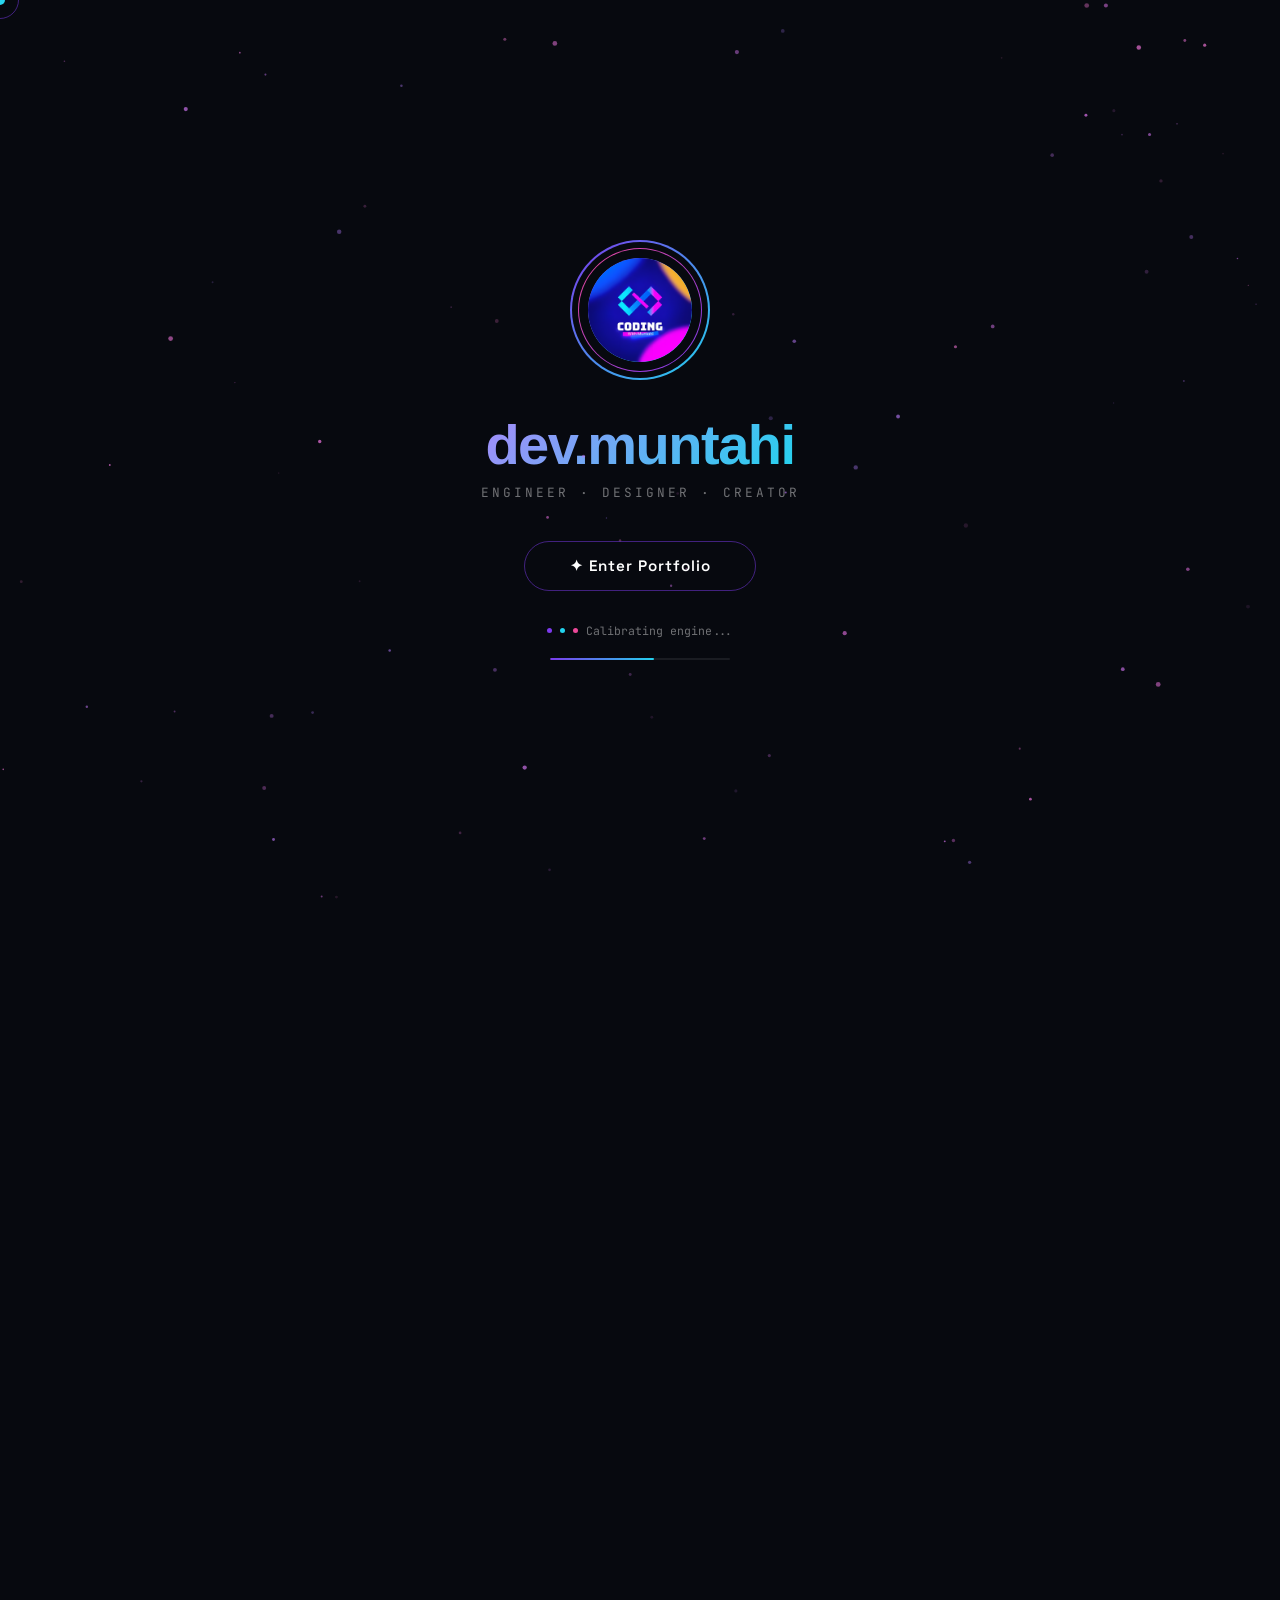
==== commit 6fce808f: "restore" ====
--- a/index.html
+++ b/index.html
@@ -1,710 +1,1842 @@
 <!doctype html>
-<html lang="en" class="dark overflow-hidden">
+<html lang="en">
   <head>
     <meta charset="UTF-8" />
     <meta name="viewport" content="width=device-width, initial-scale=1.0" />
-    <title>MUNTAHI — Chief of Developer & Founder of GMS</title>
-    <meta name="description" content="Official portfolio of Muntahi — Chief of Developer & Founder of GMS. Specialist in local & generative AI, full-stack software, desktop automation, Minecraft plugins/mods, Roblox game dev, and professional chess strategy." />
-    
-    <!-- Open Graph / Meta -->
-    <meta property="og:type" content="website" />
-    <meta property="og:title" content="Muntahi — Chief of Developer & Founder of GMS" />
-    <meta property="og:description" content="Cinematic, interactive developer portfolio with 3D spatial motion, glassmorphism UI, open-source ambient audio, and full-stack AI leadership." />
-    <meta property="og:image" content="public/me.png" />
-    <meta name="theme-color" content="#050505" />
-
-    <link rel="icon" type="image/png" href="public/Favicon.png" />
-
-    <!-- Google Fonts -->
-    <link rel="preconnect" href="https://fonts.googleapis.com">
-    <link rel="preconnect" href="https://fonts.gstatic.com" crossorigin>
-    <link href="https://fonts.googleapis.com/css2?family=Inter:wght@300;400;500;600;700&family=JetBrains+Mono:wght@400;500;600&family=Space+Grotesk:wght@500;600;700;800&display=swap" rel="stylesheet">
-
-    <!-- Tailwind CSS CDN -->
-    <script src="https://cdn.tailwindcss.com"></script>
-    <script>
-      tailwind.config = {
-        darkMode: 'class',
-        theme: {
-          extend: {
-            colors: {
-              cyan: { glow: '#00E5FF' },
-              purple: { glow: '#7C3AED' },
-              dark: { bg: '#050505', card: '#0f0f15' }
-            },
-            fontFamily: {
-              sans: ['Inter', 'sans-serif'],
-              display: ['Space Grotesk', 'sans-serif'],
-              mono: ['JetBrains Mono', 'monospace']
-            }
-          }
-        }
-      }
-    </script>
-
-    <!-- Custom Global Stylesheet -->
-    <link rel="stylesheet" href="src/index.css" />
-
-    <!-- CDN Libraries: Three.js, GSAP, ScrollTrigger, Lenis, Lucide -->
-    <script src="https://cdnjs.cloudflare.com/ajax/libs/three.js/r128/three.min.js"></script>
-    <script src="https://cdnjs.cloudflare.com/ajax/libs/gsap/3.12.5/gsap.min.js"></script>
-    <script src="https://cdnjs.cloudflare.com/ajax/libs/gsap/3.12.5/ScrollTrigger.min.js"></script>
-    <script src="https://cdn.jsdelivr.net/npm/lenis@1.1.18/dist/lenis.min.js"></script>
-    <script src="https://unpkg.com/lucide@latest"></script>
+    <title>dev.muntahi — Engineer & Designer</title>
+    <meta name="description" content="AI Engineer, Game Developer & Designer based in Dhaka, Bangladesh. Building intelligent systems and immersive digital experiences." />
+    <link rel="preconnect" href="https://fonts.googleapis.com" />
+    <link href="https://fonts.googleapis.com/css2?family=Space+Grotesk:wght@300;400;500;600;700&family=JetBrains+Mono:wght@300;400;700&family=Syne:wght@400;700;800&display=swap" rel="stylesheet" />
+    <style>
+      /* ─── DESIGN TOKENS ─────────────────────────────────────── */
+      :root {
+        --c-bg: #07090f;
+        --c-surface: #0d1117;
+        --c-glass: rgba(255,255,255,0.04);
+        --c-glass2: rgba(255,255,255,0.07);
+        --c-border: rgba(255,255,255,0.08);
+        --c-border-hover: rgba(124,58,237,0.45);
+        --c-purple: #7c3aed;
+        --c-violet: #a855f7;
+        --c-cyan: #22d3ee;
+        --c-pink: #ec4899;
+        --c-blue: #3b82f6;
+        --c-green: #10b981;
+        --c-text: #f0f0f0;
+        --c-muted: rgba(240,240,240,0.45);
+        --grad: linear-gradient(135deg,#7c3aed,#22d3ee);
+        --grad2: linear-gradient(135deg,#ec4899,#7c3aed);
+        --grad3: linear-gradient(135deg,#22d3ee,#10b981);
+        --grad-text: linear-gradient(135deg,#a78bfa,#22d3ee);
+        --font-display: "Syne", sans-serif;
+        --font-body: "Space Grotesk", sans-serif;
+        --font-mono: "JetBrains Mono", monospace;
+        --ease-spring: cubic-bezier(0.17,0.67,0.37,1.02);
+        --ease-out: cubic-bezier(0.25,0.46,0.45,0.94);
+        --nav-h: 72px;
+      }
+
+      /* ─── RESET & BASE ───────────────────────────────────────── */
+      *,*::before,*::after { margin:0; padding:0; box-sizing:border-box; }
+      html { scroll-behavior: smooth; overflow-x: hidden; }
+      body {
+        background: var(--c-bg);
+        color: var(--c-text);
+        font-family: var(--font-body);
+        overflow-x: hidden;
+        cursor: none;
+        -webkit-font-smoothing: antialiased;
+      }
+      ::selection { background: rgba(124,58,237,0.35); color: #fff; }
+      ::-webkit-scrollbar { width: 3px; }
+      ::-webkit-scrollbar-track { background: var(--c-bg); }
+      ::-webkit-scrollbar-thumb { background: var(--c-purple); border-radius: 2px; }
+
+      /* ─── CURSOR ─────────────────────────────────────────────── */
+      #cursor {
+        position: fixed; width: 10px; height: 10px;
+        background: var(--c-cyan); border-radius: 50%;
+        pointer-events: none; z-index: 99999;
+        transform: translate(-50%,-50%);
+        transition: width .15s, height .15s, background .15s, opacity .3s;
+        mix-blend-mode: screen;
+      }
+      #cursor-ring {
+        position: fixed; width: 38px; height: 38px;
+        border: 1.5px solid rgba(124,58,237,0.5);
+        border-radius: 50%; pointer-events: none;
+        z-index: 99998; transform: translate(-50%,-50%);
+        transition: width .3s var(--ease-out), height .3s var(--ease-out), opacity .3s, border-color .3s;
+      }
+      #cursor.hover { width: 22px; height: 22px; background: var(--c-violet); }
+      #cursor-ring.hover { width: 56px; height: 56px; border-color: rgba(124,58,237,0.3); opacity: .6; }
+      #cursor.click { transform: translate(-50%,-50%) scale(0.7); }
+
+      /* ─── ENTER SCREEN ───────────────────────────────────────── */
+      #enter-screen {
+        position: fixed; inset: 0; z-index: 9999;
+        display: flex; flex-direction: column;
+        align-items: center; justify-content: center;
+        background: var(--c-bg); overflow: hidden;
+      }
+      #enter-canvas { position: absolute; inset: 0; pointer-events: none; }
+      .enter-logo-ring {
+        position: relative; width: 140px; height: 140px;
+        margin-bottom: 2rem;
+      }
+      .enter-ring-outer {
+        position: absolute; inset: 0; border-radius: 50%;
+        border: 2px solid transparent;
+        background: linear-gradient(var(--c-bg),var(--c-bg)) padding-box,
+                    var(--grad) border-box;
+        animation: spin 5s linear infinite;
+      }
+      .enter-ring-inner {
+        position: absolute; inset: 8px; border-radius: 50%;
+        border: 1px solid transparent;
+        background: linear-gradient(var(--c-bg),var(--c-bg)) padding-box,
+                    var(--grad2) border-box;
+        animation: spin 8s linear infinite reverse;
+      }
+      .enter-avatar {
+        position: absolute; inset: 18px; border-radius: 50%;
+        background: var(--grad);
+        display: flex; align-items: center; justify-content: center;
+        font-family: var(--font-display); font-size: 1.6rem;
+        font-weight: 800; color: #fff; overflow: hidden;
+      }
+      .enter-avatar img { width:100%; height:100%; object-fit:cover; border-radius:50%; }
+      .enter-title {
+        font-family: var(--font-display); font-size: clamp(2rem,6vw,3.5rem);
+        font-weight: 800; text-align: center; letter-spacing: -1.5px;
+        background: var(--grad-text); -webkit-background-clip: text;
+        -webkit-text-fill-color: transparent; background-clip: text;
+        margin-bottom: .4rem;
+      }
+      .enter-sub {
+        font-family: var(--font-mono); font-size: .8rem;
+        color: var(--c-muted); margin-bottom: 2.5rem;
+        letter-spacing: 3px; text-transform: uppercase;
+      }
+      .enter-btn {
+        position: relative; padding: .9rem 2.8rem;
+        background: transparent;
+        border: 1px solid rgba(124,58,237,.5);
+        border-radius: 50px; color: #fff;
+        font-family: var(--font-body); font-size: .95rem;
+        font-weight: 600; cursor: none; overflow: hidden;
+        transition: all .3s; letter-spacing: 1px;
+      }
+      .enter-btn::before {
+        content: ""; position: absolute; inset: 0;
+        background: var(--grad); opacity: 0; transition: opacity .3s;
+      }
+      .enter-btn:hover { border-color: transparent; transform: scale(1.03); box-shadow: 0 0 40px rgba(124,58,237,.4); }
+      .enter-btn:hover::before { opacity: 1; }
+      .enter-btn span { position: relative; z-index: 1; }
+      .enter-loading {
+        margin-top: 2rem; display: flex; align-items: center;
+        gap: .5rem; font-family: var(--font-mono);
+        font-size: .72rem; color: var(--c-muted);
+      }
+      .enter-dot {
+        width: 5px; height: 5px; border-radius: 50%;
+        background: var(--c-purple); animation: pulse 1.4s ease-in-out infinite;
+      }
+      .enter-dot:nth-child(2) { animation-delay: .2s; background: var(--c-cyan); }
+      .enter-dot:nth-child(3) { animation-delay: .4s; background: var(--c-pink); }
+      .enter-progress {
+        margin-top: 1.25rem; width: 180px; height: 2px;
+        background: rgba(255,255,255,.08); border-radius: 1px; overflow: hidden;
+      }
+      .enter-progress-bar { height: 100%; width: 0%; background: var(--grad); border-radius: 1px; }
+
+      /* ─── BG VIDEO / PARTICLES ───────────────────────────────── */
+      #video-bg {
+        position: fixed; inset: 0; z-index: 0; overflow: hidden;
+        pointer-events: none;
+      }
+      #video-bg video { width:100%; height:100%; object-fit:cover; opacity:.3; }
+      #video-bg::after {
+        content: ""; position: absolute; inset: 0;
+        background: linear-gradient(to bottom, rgba(7,9,15,.65) 0%, rgba(7,9,15,.45) 50%, rgba(7,9,15,.9) 100%);
+      }
+      #particles-canvas { position: fixed; inset: 0; z-index: 1; pointer-events: none; }
+
+      /* ─── GLOWING ORBS ───────────────────────────────────────── */
+      .orb {
+        position: fixed; border-radius: 50%;
+        filter: blur(90px); pointer-events: none;
+        z-index: 0; transition: transform 1.5s var(--ease-out);
+      }
+      .orb1 { width:500px; height:500px; background:var(--c-purple); top:-100px; right:-80px; opacity:.12; }
+      .orb2 { width:400px; height:400px; background:var(--c-cyan); bottom:80px; left:-100px; opacity:.1; }
+      .orb3 { width:280px; height:280px; background:var(--c-pink); top:50%; left:50%; transform:translate(-50%,-50%); opacity:.07; }
+
+      /* ─── MAIN CONTENT ───────────────────────────────────────── */
+      #main { position: relative; z-index: 2; opacity: 0; transition: opacity 1s; }
+      #main.visible { opacity: 1; }
+
+      /* ─── NAV ────────────────────────────────────────────────── */
+      nav {
+        position: fixed; top: 1.25rem; left: 50%;
+        transform: translateX(-50%);
+        z-index: 1000; display: flex;
+        align-items: center; gap: 0;
+        background: rgba(7,9,15,.75);
+        backdrop-filter: blur(24px) saturate(180%);
+        -webkit-backdrop-filter: blur(24px) saturate(180%);
+        border: 1px solid var(--c-border);
+        border-radius: 50px;
+        padding: .45rem .7rem;
+        transition: all .4s var(--ease-out);
+        width: auto; max-width: calc(100vw - 2rem);
+      }
+      nav.scrolled {
+        background: rgba(7,9,15,.92);
+        border-color: rgba(124,58,237,.2);
+        box-shadow: 0 8px 32px rgba(0,0,0,.4), 0 0 0 1px rgba(124,58,237,.1);
+      }
+      .nav-logo {
+        font-family: var(--font-display); font-weight: 800;
+        font-size: .95rem; color: #fff;
+        padding: .35rem 1rem;
+        white-space: nowrap; letter-spacing: -.5px;
+        flex-shrink: 0;
+      }
+      .nav-logo span { background: var(--grad); -webkit-background-clip: text; -webkit-text-fill-color: transparent; background-clip: text; }
+      .nav-links { display: flex; gap: .1rem; }
+      .nav-links a {
+        padding: .38rem .85rem; border-radius: 50px;
+        font-size: .8rem; color: var(--c-muted);
+        text-decoration: none;
+        transition: all .2s; font-weight: 500;
+        white-space: nowrap; position: relative;
+      }
+      .nav-links a::after {
+        content: ""; position: absolute;
+        bottom: 6px; left: 50%; transform: translateX(-50%);
+        width: 0; height: 2px; border-radius: 1px;
+        background: var(--grad); transition: width .3s var(--ease-spring);
+      }
+      .nav-links a:hover { color: #fff; }
+      .nav-links a.active { color: #fff; }
+      .nav-links a.active::after { width: 16px; }
+      .nav-divider { width: 1px; height: 20px; background: var(--c-border); margin: 0 .35rem; flex-shrink: 0; }
+
+      /* NAV audio widget */
+      .nav-audio {
+        display: flex; align-items: center; gap: .6rem;
+        padding: .3rem .7rem .3rem .5rem;
+        margin-left: .2rem;
+        flex-shrink: 0;
+      }
+      .nav-audio-icon {
+        width: 28px; height: 28px; border-radius: 50%;
+        background: rgba(124,58,237,.15); border: 1px solid rgba(124,58,237,.3);
+        display: flex; align-items: center; justify-content: center;
+        font-size: .75rem; cursor: none;
+        transition: all .2s; flex-shrink: 0;
+      }
+      .nav-audio-icon:hover { background: rgba(124,58,237,.3); }
+      .nav-viz {
+        display: flex; align-items: flex-end;
+        gap: 2px; height: 18px;
+      }
+      .nav-viz-bar {
+        width: 2.5px; border-radius: 2px;
+        background: var(--c-purple);
+        transition: height .08s;
+        min-height: 2px;
+      }
+      .nav-vol-wrap { display: flex; align-items: center; }
+      .nav-vol-slider {
+        -webkit-appearance: none; width: 56px; height: 2px;
+        background: rgba(255,255,255,.15); border-radius: 2px;
+        outline: none; cursor: none;
+      }
+      .nav-vol-slider::-webkit-slider-thumb {
+        -webkit-appearance: none; width: 10px; height: 10px;
+        border-radius: 50%; background: var(--c-purple); cursor: none;
+        transition: transform .2s;
+      }
+      .nav-vol-slider::-webkit-slider-thumb:hover { transform: scale(1.3); }
+
+      /* Mobile nav toggle */
+      .nav-mobile-toggle {
+        display: none; flex-direction: column; gap: 4px;
+        padding: .5rem; cursor: none; margin-left: .25rem;
+      }
+      .nav-mobile-toggle span {
+        display: block; width: 18px; height: 1.5px;
+        background: var(--c-muted); border-radius: 1px;
+        transition: all .3s;
+      }
+      .nav-mobile-toggle.open span:nth-child(1) { transform: translateY(5.5px) rotate(45deg); background: #fff; }
+      .nav-mobile-toggle.open span:nth-child(2) { opacity: 0; transform: scaleX(0); }
+      .nav-mobile-toggle.open span:nth-child(3) { transform: translateY(-5.5px) rotate(-45deg); background: #fff; }
+
+      /* Mobile drawer */
+      .nav-drawer {
+        position: fixed; top: 0; left: 0; right: 0;
+        background: rgba(7,9,15,.96); backdrop-filter: blur(30px);
+        z-index: 999; padding: 5rem 2rem 2rem;
+        transform: translateY(-100%); transition: transform .4s var(--ease-spring);
+        border-bottom: 1px solid var(--c-border);
+      }
+      .nav-drawer.open { transform: translateY(0); }
+      .nav-drawer a {
+        display: block; padding: 1rem 0;
+        font-size: 1.5rem; font-weight: 700;
+        color: var(--c-muted); text-decoration: none;
+        border-bottom: 1px solid var(--c-border);
+        transition: all .2s; font-family: var(--font-display);
+      }
+      .nav-drawer a:hover, .nav-drawer a.active { color: #fff; padding-left: .5rem; }
+      .nav-cta {
+        margin-left: .4rem; padding: .38rem 1.1rem;
+        background: var(--grad); border-radius: 50px;
+        font-size: .78rem; font-weight: 600;
+        color: #fff; text-decoration: none;
+        white-space: nowrap; transition: all .3s; flex-shrink: 0;
+        letter-spacing: .3px;
+      }
+      .nav-cta:hover { opacity: .9; transform: scale(1.03); box-shadow: 0 4px 20px rgba(124,58,237,.4); }
+
+      /* ─── HERO ───────────────────────────────────────────────── */
+      #hero {
+        display: flex; flex-direction: column; justify-content: center;
+        min-height: 100vh; padding: 7rem 2rem 4rem;
+        max-width: 1200px; margin: 0 auto; position: relative;
+      }
+      .hero-inner { max-width: 640px; }
+      .hero-eyebrow {
+        font-family: var(--font-mono); font-size: .75rem;
+        letter-spacing: 3px; text-transform: uppercase;
+        color: var(--c-cyan); margin-bottom: 1.5rem;
+        display: flex; align-items: center; gap: .75rem;
+        opacity: 0; animation: fadeUp .7s var(--ease-spring) .2s forwards;
+      }
+      .hero-eyebrow-dot {
+        width: 7px; height: 7px; border-radius: 50%;
+        background: var(--c-cyan); animation: pulse 2s ease-in-out infinite;
+        flex-shrink: 0;
+      }
+      .hero-name {
+        font-family: var(--font-display);
+        font-size: clamp(2.8rem,7vw,6.5rem);
+        font-weight: 800; line-height: 1; letter-spacing: -3px;
+        margin-bottom: 1.25rem;
+        opacity: 0; animation: fadeUp .7s var(--ease-spring) .35s forwards;
+      }
+      .hero-name .line1 { display: block; }
+      .hero-name .line2 {
+        display: block;
+        background: var(--grad-text); -webkit-background-clip: text;
+        -webkit-text-fill-color: transparent; background-clip: text;
+      }
+      .hero-tagline {
+        font-size: 1rem; color: var(--c-muted);
+        max-width: 500px; line-height: 1.8; margin-bottom: 2.25rem;
+        opacity: 0; animation: fadeUp .7s var(--ease-spring) .5s forwards;
+      }
+      .hero-tagline .highlight { color: var(--c-text); font-weight: 600; }
+      .hero-actions {
+        display: flex; gap: .875rem; flex-wrap: wrap; margin-bottom: 3.5rem;
+        opacity: 0; animation: fadeUp .7s var(--ease-spring) .65s forwards;
+      }
+      .btn-primary {
+        padding: .8rem 1.8rem; background: var(--grad);
+        border-radius: 50px; color: #fff; font-weight: 600;
+        text-decoration: none; font-size: .88rem;
+        display: inline-flex; align-items: center; gap: .5rem;
+        transition: all .3s; position: relative; overflow: hidden;
+        border: 1px solid transparent;
+      }
+      .btn-primary::after {
+        content: ""; position: absolute; inset: 0;
+        background: #fff; opacity: 0; transition: opacity .3s;
+      }
+      .btn-primary:hover { transform: translateY(-3px); box-shadow: 0 20px 40px rgba(124,58,237,.45); }
+      .btn-secondary {
+        padding: .8rem 1.8rem; border: 1px solid var(--c-border);
+        border-radius: 50px; color: var(--c-text); font-weight: 600;
+        text-decoration: none; font-size: .88rem;
+        display: inline-flex; align-items: center; gap: .5rem;
+        transition: all .3s; backdrop-filter: blur(10px);
+      }
+      .btn-secondary:hover { border-color: var(--c-purple); background: rgba(124,58,237,.1); transform: translateY(-3px); }
+      .hero-stats {
+        display: flex; gap: 2.5rem; flex-wrap: wrap;
+        opacity: 0; animation: fadeUp .7s var(--ease-spring) .8s forwards;
+      }
+      .stat { display: flex; flex-direction: column; }
+      .stat-num { font-family: var(--font-display); font-size: 2rem; font-weight: 800; line-height: 1; }
+      .stat-label { font-size: .7rem; color: var(--c-muted); font-family: var(--font-mono); letter-spacing: 1px; margin-top: .2rem; }
+
+      /* Hero right side floating cards */
+      .hero-right {
+        position: absolute; right: 0; top: 50%;
+        transform: translateY(-50%);
+        width: 44%; max-width: 480px;
+        display: flex; flex-direction: column; gap: .9rem;
+      }
+      .hero-card { padding: 1.1rem 1.4rem; }
+      .hero-avatar-ring {
+        position: relative; width: 180px; height: 180px; margin: 0 auto 1.5rem;
+      }
+      .avatar-ring-anim {
+        position: absolute; inset: 0; border-radius: 50%;
+        border: 2px solid transparent;
+        background: linear-gradient(var(--c-bg),var(--c-bg)) padding-box, var(--grad) border-box;
+        animation: spin 8s linear infinite;
+      }
+      .avatar-ring-anim2 {
+        position: absolute; inset: 7px; border-radius: 50%;
+        border: 1px solid transparent;
+        background: linear-gradient(var(--c-bg),var(--c-bg)) padding-box, var(--grad2) border-box;
+        animation: spin 12s linear infinite reverse;
+      }
+      .hero-avatar-inner {
+        position: absolute; inset: 16px; border-radius: 50%;
+        background: var(--grad);
+        display: flex; align-items: center; justify-content: center;
+        font-size: 2.5rem; overflow: hidden;
+      }
+      .hero-avatar-inner img { position: absolute; inset: 0; width: 100%; height: 100%; object-fit: cover; animation: none; }
+      .floating { animation: float 6s ease-in-out infinite; }
+      .floating:nth-child(2) { animation-delay: 1s; }
+      .floating:nth-child(3) { animation-delay: 2s; }
+
+      /* Discord-style card */
+      .discord-card {
+        display: flex; align-items: center; gap: 1rem;
+        padding: .9rem 1.1rem;
+      }
+      .dc-avatar {
+        width: 42px; height: 42px; border-radius: 50%;
+        background: var(--grad); flex-shrink: 0; overflow: hidden; position: relative;
+      }
+      .dc-avatar img { width: 100%; height: 100%; object-fit: cover; }
+      .dc-dot {
+        position: absolute; bottom: 1px; right: 1px;
+        width: 10px; height: 10px; border-radius: 50%;
+        background: var(--c-green); border: 2px solid var(--c-bg);
+      }
+      .dc-info { flex: 1; min-width: 0; }
+      .dc-name {
+        font-weight: 700; font-size: .87rem;
+        display: flex; align-items: center; gap: .4rem; flex-wrap: wrap;
+      }
+      .dc-badge {
+        font-size: .58rem; padding: .12rem .38rem;
+        border-radius: 4px; font-weight: 700; letter-spacing: .5px;
+      }
+      .dc-badge.dev { background: linear-gradient(135deg,#5865f2,#7c3aed); color: #fff; }
+      .dc-badge.verified {
+        background: var(--c-pink); color: #fff; border-radius: 50%;
+        width: 15px; height: 15px; display: inline-flex;
+        align-items: center; justify-content: center; padding: 0; font-size: .55rem;
+      }
+      .dc-status {
+        font-size: .72rem; color: var(--c-muted); margin-top: .1rem;
+        display: flex; align-items: center; gap: .3rem; overflow: hidden; text-overflow: ellipsis; white-space: nowrap;
+      }
+      .dc-status::before { content: ""; width: 6px; height: 6px; border-radius: 50%; background: var(--c-green); flex-shrink: 0; }
+
+      /* Social bar */
+      .social-bar { display: flex; gap: .65rem; flex-wrap: wrap; justify-content: center; margin-top: .75rem; }
+      .social-icon {
+        width: 40px; height: 40px; border-radius: 11px;
+        display: flex; align-items: center; justify-content: center;
+        background: var(--c-glass2); border: 1px solid var(--c-border);
+        transition: all .3s; text-decoration: none; font-size: 1.1rem;
+        position: relative; overflow: hidden;
+      }
+      .social-icon::before {
+        content: ""; position: absolute; inset: 0; background: var(--grad);
+        opacity: 0; transition: opacity .3s;
+      }
+      .social-icon:hover { transform: translateY(-5px) scale(1.08); border-color: rgba(124,58,237,.4); box-shadow: 0 10px 20px rgba(124,58,237,.2); }
+      .social-icon:hover::before { opacity: .15; }
+
+      /* ─── SECTION BASE ───────────────────────────────────────── */
+      section { padding: 6rem 2rem; max-width: 1200px; margin: 0 auto; position: relative; }
+      .section-label {
+        font-family: var(--font-mono); font-size: .68rem;
+        letter-spacing: 4px; text-transform: uppercase;
+        color: var(--c-purple); margin-bottom: .9rem;
+        display: flex; align-items: center; gap: .75rem;
+      }
+      .section-label::before { content: ""; width: 28px; height: 1px; background: var(--c-purple); }
+      h2.section-title {
+        font-family: var(--font-display);
+        font-size: clamp(2rem,5vw,3.2rem);
+        font-weight: 800; line-height: 1.1; letter-spacing: -1px; margin-bottom: 1.5rem;
+      }
+      .grad-text { background: var(--grad); -webkit-background-clip: text; -webkit-text-fill-color: transparent; background-clip: text; }
+      .grad-text2 { background: var(--grad2); -webkit-background-clip: text; -webkit-text-fill-color: transparent; background-clip: text; }
+      .grad-text3 { background: var(--grad3); -webkit-background-clip: text; -webkit-text-fill-color: transparent; background-clip: text; }
+      .h-line { width: 100%; height: 1px; background: linear-gradient(90deg,transparent,var(--c-border),transparent); margin: 2rem 0; max-width: 1200px; margin-left: auto; margin-right: auto; padding: 0 2rem; }
+
+      /* ─── GLASS CARDS ────────────────────────────────────────── */
+      .glass {
+        background: var(--c-glass); backdrop-filter: blur(20px) saturate(120%);
+        -webkit-backdrop-filter: blur(20px) saturate(120%);
+        border: 1px solid var(--c-border); border-radius: 20px;
+      }
+      .glass2 {
+        background: var(--c-glass2); backdrop-filter: blur(30px) saturate(140%);
+        -webkit-backdrop-filter: blur(30px) saturate(140%);
+        border: 1px solid rgba(255,255,255,.1); border-radius: 20px;
+      }
+
+      /* ─── ABOUT ──────────────────────────────────────────────── */
+      #about { display: grid; grid-template-columns: 1fr 1fr; gap: 5rem; align-items: center; }
+      .about-text p { color: var(--c-muted); line-height: 1.85; margin-bottom: .9rem; font-size: .93rem; }
+      .about-text p strong { color: var(--c-text); }
+      .about-pills { display: flex; flex-wrap: wrap; gap: .45rem; margin-top: 1.5rem; }
+      .pill {
+        padding: .3rem .8rem; border-radius: 50px; font-size: .72rem;
+        font-weight: 600; font-family: var(--font-mono);
+        border: 1px solid var(--c-border); color: var(--c-muted);
+        transition: all .25s; cursor: none;
+      }
+      .pill:hover { border-color: var(--c-purple); color: var(--c-text); background: rgba(124,58,237,.1); transform: translateY(-2px); }
+      .about-visual { position: relative; }
+      .about-img-wrap { position: relative; }
+      .about-img {
+        width: 100%; aspect-ratio: 1; border-radius: 24px;
+        background: linear-gradient(135deg,#1a1a3e,#3b0764);
+        display: flex; align-items: center; justify-content: center;
+        position: relative; overflow: hidden;
+      }
+      .about-img::before {
+        content: ""; position: absolute; inset: -2px;
+        background: var(--grad); border-radius: 26px; z-index: -1;
+        filter: blur(1px);
+      }
+      .about-img-inner { position: relative; z-index: 1; text-align: center; width: 100%; height: 100%; display: flex; align-items: center; justify-content: center; }
+      .about-img-inner img { width: 100%; height: 100%; object-fit: cover; }
+      .about-img-tag {
+        position: absolute; bottom: -1rem; right: -1rem;
+        background: rgba(7,9,15,.92); border: 1px solid var(--c-border);
+        border-radius: 14px; padding: .65rem .9rem; backdrop-filter: blur(20px);
+      }
+      .about-img-tag-val { font-family: var(--font-display); font-size: 1.2rem; font-weight: 800; background: var(--grad); -webkit-background-clip: text; -webkit-text-fill-color: transparent; background-clip: text; }
+      .about-img-tag-label { font-size: .6rem; color: var(--c-muted); font-family: var(--font-mono); }
+      .floating-badge {
+        position: absolute; background: rgba(7,9,15,.92);
+        border: 1px solid var(--c-border); border-radius: 12px;
+        padding: .45rem .8rem; font-size: .7rem;
+        font-family: var(--font-mono); white-space: nowrap;
+        backdrop-filter: blur(20px);
+      }
+      .floating-badge.b1 { top: 15%; left: -8%; animation: float 5s ease-in-out infinite; }
+      .floating-badge.b2 { top: 65%; right: -3%; animation: float 7s ease-in-out infinite 1s; }
+
+      /* ─── SKILLS ─────────────────────────────────────────────── */
+      .tech-stack { display: flex; flex-wrap: wrap; gap: .65rem; margin-top: 1.5rem; }
+      .tech-item {
+        display: flex; flex-direction: column; align-items: center;
+        gap: .35rem; padding: .7rem; border-radius: 12px;
+        background: var(--c-glass); border: 1px solid var(--c-border);
+        min-width: 68px; transition: all .3s; cursor: none;
+        position: relative; overflow: hidden;
+      }
+      .tech-item::before {
+        content: ""; position: absolute; inset: 0;
+        background: var(--grad); opacity: 0; transition: opacity .3s;
+      }
+      .tech-item:hover { border-color: rgba(124,58,237,.4); transform: translateY(-4px) scale(1.05); box-shadow: 0 8px 20px rgba(124,58,237,.15); }
+      .tech-item:hover::before { opacity: .08; }
+      .tech-icon { font-size: 1.5rem; position: relative; z-index: 1; }
+      .tech-name { font-size: .58rem; font-family: var(--font-mono); color: var(--c-muted); position: relative; z-index: 1; }
+      .skills-grid { display: grid; grid-template-columns: repeat(auto-fill,minmax(270px,1fr)); gap: 1.1rem; width: 100%; margin-top: 2.5rem; }
+      .skill-card {
+        padding: 1.4rem; transition: all .3s; cursor: none;
+        position: relative; overflow: hidden;
+      }
+      .skill-card::before {
+        content: ""; position: absolute; inset: 0;
+        background: var(--grad); opacity: 0; transition: opacity .3s;
+      }
+      .skill-card:hover::before { opacity: .05; }
+      .skill-card:hover { transform: translateY(-5px); border-color: rgba(124,58,237,.4); box-shadow: 0 15px 30px rgba(0,0,0,.3); }
+      .skill-icon { font-size: 1.9rem; margin-bottom: .9rem; }
+      .skill-name { font-weight: 700; margin-bottom: .4rem; font-size: .97rem; }
+      .skill-desc { font-size: .78rem; color: var(--c-muted); line-height: 1.65; margin-bottom: .9rem; }
+      .skill-bar { height: 3px; background: rgba(255,255,255,.06); border-radius: 2px; overflow: hidden; }
+      .skill-fill {
+        height: 100%; border-radius: 2px; background: var(--grad);
+        transform-origin: left; transform: scaleX(0);
+        transition: transform 1.2s var(--ease-spring);
+      }
+      .skill-card.in-view .skill-fill { transform: scaleX(1); }
+      .skill-level { font-family: var(--font-mono); font-size: .62rem; color: var(--c-muted); margin-top: .3rem; }
+
+      /* Terminal */
+      .terminal { border-radius: 14px; overflow: hidden; border: 1px solid var(--c-border); margin: 2.5rem 0; }
+      .terminal-header { background: rgba(255,255,255,.04); padding: .65rem 1rem; display: flex; align-items: center; gap: .45rem; }
+      .terminal-title { font-family: var(--font-mono); font-size: .7rem; color: var(--c-muted); flex: 1; text-align: center; }
+      .terminal-body { background: rgba(0,0,0,.5); padding: 1.4rem; font-family: var(--font-mono); font-size: .76rem; line-height: 1.85; min-height: 160px; }
+      .code-dot { width: 10px; height: 10px; border-radius: 50%; }
+      .code-dot.r { background: #ff5f56; } .code-dot.y { background: #ffbd2e; } .code-dot.g { background: #27c93f; }
+      .t-prompt { color: var(--c-green); } .t-path { color: var(--c-blue); } .t-cmd { color: var(--c-text); }
+      .t-out { color: var(--c-muted); } .t-accent { color: var(--c-cyan); }
+      .t-line { display: block; opacity: 0; transform: translateY(5px); transition: all .35s; }
+      .t-line.visible { opacity: 1; transform: translateY(0); }
+      .cursor-blink { display: inline-block; width: 2px; height: 13px; background: var(--c-cyan); animation: blink 1s step-end infinite; vertical-align: middle; margin-left: 1px; }
+
+      /* ─── PROJECTS ───────────────────────────────────────────── */
+      .projects-subtitle { color: var(--c-muted); margin-bottom: 2.5rem; font-size: .93rem; }
+      .projects-grid { display: grid; grid-template-columns: repeat(auto-fill,minmax(330px,1fr)); gap: 1.4rem; }
+      .project-card {
+        border-radius: 20px; overflow: hidden; transition: all .35s;
+        cursor: none; position: relative;
+      }
+      .project-card:hover { transform: translateY(-8px); box-shadow: 0 30px 60px rgba(0,0,0,.5), 0 0 0 1px rgba(124,58,237,.2); }
+      .project-img {
+        height: 195px; background: var(--grad); position: relative;
+        overflow: hidden; display: flex; align-items: center;
+        justify-content: center; font-size: 3.5rem;
+      }
+      .project-img canvas { position: absolute; inset: 0; width: 100%; height: 100%; }
+      .project-img-emoji { position: relative; z-index: 1; }
+      .project-img-overlay {
+        position: absolute; inset: 0;
+        background: linear-gradient(to bottom,transparent 40%,rgba(7,9,15,.95));
+        opacity: 0; transition: opacity .35s;
+      }
+      .project-card:hover .project-img-overlay { opacity: 1; }
+      .project-links {
+        position: absolute; bottom: .9rem; right: .9rem;
+        display: flex; gap: .45rem; opacity: 0;
+        transform: translateY(10px); transition: all .35s;
+      }
+      .project-card:hover .project-links { opacity: 1; transform: translateY(0); }
+      .project-link {
+        width: 34px; height: 34px; border-radius: 9px;
+        background: rgba(255,255,255,.15); backdrop-filter: blur(10px);
+        display: flex; align-items: center; justify-content: center;
+        font-size: .85rem; text-decoration: none; transition: all .2s;
+        color: var(--c-text);
+      }
+      .project-link:hover { background: var(--c-purple); transform: scale(1.1); }
+      .project-info { padding: 1.2rem; }
+      .project-tags { display: flex; gap: .3rem; flex-wrap: wrap; margin-bottom: .65rem; }
+      .project-tag {
+        font-family: var(--font-mono); font-size: .62rem;
+        padding: .18rem .5rem; border-radius: 4px;
+        background: rgba(124,58,237,.12); color: var(--c-violet);
+        border: 1px solid rgba(124,58,237,.18);
+      }
+      .project-title { font-weight: 700; font-size: .97rem; margin-bottom: .35rem; }
+      .project-desc { font-size: .78rem; color: var(--c-muted); line-height: 1.6; }
+      .proj-img-1 { background: linear-gradient(135deg,#1a1a2e,#16213e,#7c3aed); }
+      .proj-img-2 { background: linear-gradient(135deg,#0f3460,#533483,#ec4899); }
+      .proj-img-3 { background: linear-gradient(135deg,#134e4a,#065f46,#22d3ee); }
+      .proj-img-4 { background: linear-gradient(135deg,#1e1b4b,#4c1d95,#f59e0b); }
+      .proj-img-5 { background: linear-gradient(135deg,#1c1917,#292524,#ef4444); }
+      .proj-img-6 { background: linear-gradient(135deg,#083344,#0e7490,#22d3ee); }
+
+      /* ─── COUNTERS ───────────────────────────────────────────── */
+      .counters { display: grid; grid-template-columns: repeat(4,1fr); gap: 1.25rem; margin: 2.5rem 0; padding: 0 2rem; max-width: 1200px; margin-left: auto; margin-right: auto; }
+      .counter-item { text-align: center; padding: 1.4rem; transition: all .3s; }
+      .counter-item:hover { transform: translateY(-4px); border-color: rgba(124,58,237,.3); }
+      .counter-num { font-family: var(--font-display); font-size: 2.4rem; font-weight: 800; background: var(--grad); -webkit-background-clip: text; -webkit-text-fill-color: transparent; background-clip: text; }
+      .counter-label { font-family: var(--font-mono); font-size: .67rem; color: var(--c-muted); letter-spacing: 2px; text-transform: uppercase; margin-top: .2rem; }
+
+      /* ─── SERVICES ───────────────────────────────────────────── */
+      #services { text-align: center; }
+      .services-grid { display: grid; grid-template-columns: repeat(auto-fill,minmax(240px,1fr)); gap: 1.1rem; margin-top: 2.5rem; text-align: left; }
+      .service-card {
+        padding: 1.6rem; transition: all .3s; cursor: none;
+        position: relative; overflow: hidden;
+      }
+      .service-card::after {
+        content: ""; position: absolute; bottom: 0; left: 0; right: 0;
+        height: 2px; background: var(--grad); transform: scaleX(0); transition: transform .3s;
+      }
+      .service-card:hover::after { transform: scaleX(1); }
+      .service-card:hover { transform: translateY(-5px); border-color: rgba(124,58,237,.3); box-shadow: 0 15px 30px rgba(0,0,0,.3); }
+      .service-num { font-family: var(--font-display); font-size: 2.5rem; font-weight: 800; background: var(--grad); -webkit-background-clip: text; -webkit-text-fill-color: transparent; background-clip: text; line-height: 1; margin-bottom: .85rem; opacity: .28; }
+      .service-name { font-weight: 700; font-size: .97rem; margin-bottom: .45rem; }
+      .service-desc { font-size: .8rem; color: var(--c-muted); line-height: 1.65; }
+
+      /* ─── TESTIMONIALS ───────────────────────────────────────── */
+      #testimonials { text-align: center; }
+      .testimonials-grid { display: grid; grid-template-columns: repeat(auto-fill,minmax(290px,1fr)); gap: 1.1rem; margin-top: 2.5rem; text-align: left; }
+      .testimonial-card { padding: 1.6rem; transition: all .3s; }
+      .testimonial-card:hover { transform: translateY(-5px); border-color: rgba(124,58,237,.3); }
+      .stars { color: #f59e0b; font-size: .88rem; margin-bottom: .9rem; letter-spacing: 2px; }
+      .testimonial-text { font-size: .84rem; color: var(--c-muted); line-height: 1.8; margin-bottom: 1.4rem; font-style: italic; }
+      .testimonial-text::before { content: '"'; font-size: 2rem; color: var(--c-purple); line-height: 0; vertical-align: -.35em; margin-right: .1rem; }
+      .testimonial-author { display: flex; align-items: center; gap: .7rem; }
+      .author-avatar { width: 40px; height: 40px; border-radius: 50%; display: flex; align-items: center; justify-content: center; font-weight: 700; font-size: .88rem; flex-shrink: 0; }
+      .author-name { font-weight: 700; font-size: .84rem; }
+      .author-role { font-size: .7rem; color: var(--c-muted); font-family: var(--font-mono); }
+
+      /* ─── CONTACT ────────────────────────────────────────────── */
+      #contact { display: grid; grid-template-columns: 1fr 1fr; gap: 5rem; align-items: start; }
+      .contact-info { display: flex; flex-direction: column; gap: 1.1rem; }
+      .contact-info-item { display: flex; align-items: center; gap: 1rem; padding: 1.1rem; transition: all .3s; }
+      .contact-info-item:hover { border-color: rgba(124,58,237,.3); transform: translateX(4px); }
+      .contact-info-icon { width: 42px; height: 42px; border-radius: 11px; background: rgba(124,58,237,.12); display: flex; align-items: center; justify-content: center; font-size: 1.05rem; flex-shrink: 0; }
+      .contact-info-title { font-weight: 700; font-size: .84rem; margin-bottom: .1rem; }
+      .contact-info-val { font-size: .78rem; color: var(--c-muted); font-family: var(--font-mono); }
+      .contact-form { display: flex; flex-direction: column; gap: .9rem; }
+      .form-group { display: flex; flex-direction: column; gap: .35rem; }
+      .form-group label { font-size: .72rem; color: var(--c-muted); font-family: var(--font-mono); letter-spacing: 1px; }
+      .form-group input, .form-group textarea {
+        background: var(--c-glass); border: 1px solid var(--c-border);
+        border-radius: 11px; padding: .8rem .95rem;
+        color: var(--c-text); font-family: var(--font-body);
+        font-size: .88rem; outline: none; transition: all .25s;
+        width: 100%;
+      }
+      .form-group input:focus, .form-group textarea:focus { border-color: rgba(124,58,237,.5); background: var(--c-glass2); box-shadow: 0 0 0 3px rgba(124,58,237,.1); }
+      .form-group textarea { resize: vertical; min-height: 110px; }
+      .form-submit {
+        padding: .95rem; background: var(--grad);
+        border: none; border-radius: 11px; color: #fff;
+        font-family: var(--font-body); font-size: .93rem;
+        font-weight: 700; cursor: none; transition: all .3s; letter-spacing: .3px;
+      }
+      .form-submit:hover { transform: translateY(-2px); box-shadow: 0 15px 30px rgba(124,58,237,.4); }
+
+      /* ─── FOOTER ─────────────────────────────────────────────── */
+      footer { text-align: center; padding: 3rem 2rem 7rem; border-top: 1px solid var(--c-border); position: relative; z-index: 2; }
+      .footer-logo { font-family: var(--font-display); font-size: 1.4rem; font-weight: 800; background: var(--grad); -webkit-background-clip: text; -webkit-text-fill-color: transparent; background-clip: text; margin-bottom: .65rem; }
+      .footer-text { font-size: .78rem; color: var(--c-muted); font-family: var(--font-mono); }
+      .footer-text span { color: var(--c-pink); }
+
+      /* ─── MUSIC PLAYER ───────────────────────────────────────── */
+      #music-player {
+        position: fixed; bottom: 1.25rem; left: 50%;
+        transform: translateX(-50%); z-index: 5000;
+        display: flex; align-items: center; gap: .9rem;
+        padding: .65rem 1.25rem;
+        background: rgba(7,9,15,.88);
+        backdrop-filter: blur(30px) saturate(180%);
+        -webkit-backdrop-filter: blur(30px) saturate(180%);
+        border: 1px solid var(--c-border); border-radius: 50px;
+        min-width: 380px; max-width: calc(100vw - 2rem);
+        transition: all .3s;
+        box-shadow: 0 8px 32px rgba(0,0,0,.4);
+      }
+      #music-player:hover { border-color: rgba(124,58,237,.35); box-shadow: 0 12px 40px rgba(0,0,0,.5), 0 0 0 1px rgba(124,58,237,.1); }
+      .mp-art { width: 36px; height: 36px; border-radius: 9px; background: var(--grad); flex-shrink: 0; overflow: hidden; position: relative; }
+      .mp-art-spin { position: absolute; inset: 0; background: var(--grad); border-radius: 9px; animation: spin 4s linear infinite; opacity: .7; }
+      .mp-art-inner { position: absolute; inset: 4px; background: var(--c-bg); border-radius: 6px; display: flex; align-items: center; justify-content: center; font-size: .8rem; }
+      .mp-info { flex: 1; min-width: 0; }
+      .mp-title { font-size: .75rem; font-weight: 700; white-space: nowrap; overflow: hidden; text-overflow: ellipsis; }
+      .mp-artist { font-size: .62rem; color: var(--c-muted); font-family: var(--font-mono); }
+      .mp-visualizer { display: flex; align-items: flex-end; gap: 2px; height: 22px; }
+      .mp-bar { width: 2.5px; background: var(--c-purple); border-radius: 2px; transition: height .06s; min-height: 2px; }
+      .mp-controls { display: flex; align-items: center; gap: .4rem; }
+      .mp-btn {
+        width: 30px; height: 30px; border-radius: 50%;
+        background: rgba(255,255,255,.06); border: none;
+        color: var(--c-text); cursor: none; display: flex;
+        align-items: center; justify-content: center;
+        font-size: .8rem; transition: all .2s;
+      }
+      .mp-btn:hover { background: rgba(124,58,237,.3); }
+      .mp-btn.play { background: var(--grad); width: 34px; height: 34px; }
+      .mp-volume { display: flex; align-items: center; }
+      .mp-vol-slider {
+        -webkit-appearance: none; width: 56px; height: 2px;
+        background: rgba(255,255,255,.12); border-radius: 2px; outline: none; cursor: none;
+      }
+      .mp-vol-slider::-webkit-slider-thumb { -webkit-appearance: none; width: 10px; height: 10px; border-radius: 50%; background: var(--c-purple); cursor: none; }
+      .mp-meters { display: flex; gap: 2px; align-items: flex-end; height: 22px; }
+      .mp-meter-bar { width: 2.5px; background: var(--c-cyan); border-radius: 1px; transition: height .08s; min-height: 2px; }
+
+      /* ─── SCROLL REVEAL ──────────────────────────────────────── */
+      .reveal { opacity: 0; transform: translateY(28px); transition: all .75s var(--ease-spring); }
+      .reveal.visible { opacity: 1; transform: translateY(0); }
+      .reveal-left { opacity: 0; transform: translateX(-28px); transition: all .75s var(--ease-spring); }
+      .reveal-left.visible { opacity: 1; transform: translateX(0); }
+      .reveal-right { opacity: 0; transform: translateX(28px); transition: all .75s var(--ease-spring); }
+      .reveal-right.visible { opacity: 1; transform: translateX(0); }
+
+      /* ─── TOAST ──────────────────────────────────────────────── */
+      #toast {
+        position: fixed; bottom: 7rem; left: 50%;
+        transform: translateX(-50%) translateY(16px);
+        background: rgba(16,185,129,.12);
+        border: 1px solid rgba(16,185,129,.3);
+        backdrop-filter: blur(20px); border-radius: 50px;
+        padding: .6rem 1.4rem; font-size: .8rem; color: #fff;
+        z-index: 9000; opacity: 0; transition: all .35s;
+        pointer-events: none; white-space: nowrap;
+      }
+      #toast.show { opacity: 1; transform: translateX(-50%) translateY(0); }
+
+      /* ─── PAGE TRANSITION ────────────────────────────────────── */
+      #page-transition {
+        position: fixed; inset: 0; z-index: 99997;
+        background: var(--c-bg); transform: translateY(100%);
+        transition: transform .6s cubic-bezier(.87,0,.13,1);
+      }
+
+      /* ─── ANIMATIONS ─────────────────────────────────────────── */
+      @keyframes spin { from{transform:rotate(0deg)} to{transform:rotate(360deg)} }
+      @keyframes float { 0%,100%{transform:translateY(0)} 50%{transform:translateY(-12px)} }
+      @keyframes pulse { 0%,100%{opacity:.4;transform:scale(1)} 50%{opacity:1;transform:scale(1.2)} }
+      @keyframes blink { 0%,100%{opacity:1} 50%{opacity:0} }
+      @keyframes fadeUp { from{opacity:0;transform:translateY(24px)} to{opacity:1;transform:translateY(0)} }
+      @keyframes shimmer { 0%{background-position:-200% 0} 100%{background-position:200% 0} }
+      @keyframes glow { 0%,100%{box-shadow:0 0 20px rgba(124,58,237,.3)} 50%{box-shadow:0 0 40px rgba(124,58,237,.6),0 0 80px rgba(34,211,238,.2)} }
+      @keyframes ripple { to{transform:scale(3);opacity:0} }
+
+      /* ─── MAGNETIC ───────────────────────────────────────────── */
+      .magnetic { transition: transform .2s var(--ease-spring); }
+
+      /* ─── MOUSE-TRAIL CANVAS ─────────────────────────────────── */
+      #trail-canvas { position: fixed; inset: 0; z-index: 99990; pointer-events: none; }
+
+      /* ─── SCROLL PROGRESS ────────────────────────────────────── */
+      #scroll-progress {
+        position: fixed; top: 0; left: 0; right: 0; height: 2px;
+        background: linear-gradient(90deg,#7c3aed,#22d3ee);
+        transform-origin: left; transform: scaleX(0);
+        z-index: 9999; transition: transform .1s;
+      }
+
+      /* ─── RESPONSIVE ─────────────────────────────────────────── */
+      @media(max-width:1024px) {
+        .hero-right { width: 42%; }
+      }
+      @media(max-width:860px) {
+        #about,#contact { grid-template-columns: 1fr; gap: 3rem; }
+        .hero-right { display: none; }
+        .counters { grid-template-columns: repeat(2,1fr); }
+        nav { max-width: calc(100vw - 2rem); }
+        .nav-links { display: none; }
+        .nav-audio .nav-vol-wrap { display: none; }
+        .nav-mobile-toggle { display: flex; }
+      }
+      @media(max-width:600px) {
+        section { padding: 5rem 1.25rem; }
+        .hero-stats { gap: 1.5rem; }
+        .hero-name { letter-spacing: -1.5px; }
+        #music-player { min-width: 0; width: calc(100vw - 2rem); padding: .6rem 1rem; gap: .6rem; }
+        .mp-meters,.mp-vol-slider { display: none; }
+        .counters { grid-template-columns: repeat(2,1fr); }
+        #hero { padding: 7rem 1.25rem 4rem; }
+        .hero-eyebrow { font-size: .68rem; }
+      }
+      @media(prefers-reduced-motion:reduce) {
+        *,*::before,*::after { animation-duration:.01ms!important; transition-duration:.01ms!important; }
+      }
+    </style>
   </head>
-  <body class="bg-[#050505] text-white selection:bg-[#00E5FF]/30 selection:text-white font-sans antialiased overflow-x-hidden overflow-y-hidden">
-
-    <!-- PARALLAX PRELOADER LOADING SCREEN -->
-    <div id="preloader" class="fixed inset-0 z-[10000] bg-[#050505] flex items-center justify-center p-6 overflow-hidden transition-all duration-1000 perspective-[1200px]">
-      
-      <!-- Parallax Background Glowing Grid & Orbs -->
-      <div class="parallax-layer absolute inset-0 z-0 pointer-events-none" data-depth="0.15">
-        <div class="absolute top-1/4 left-1/4 w-[500px] h-[500px] bg-[#00E5FF]/10 rounded-full blur-[140px] animate-pulse"></div>
-        <div class="absolute bottom-1/4 right-1/4 w-[500px] h-[500px] bg-[#7C3AED]/10 rounded-full blur-[140px] animate-pulse" style="animation-delay: 2s;"></div>
-        <div class="absolute inset-0 bg-[radial-gradient(#ffffff_1px,transparent_1px)] [background-size:32px_32px] opacity-[0.05]"></div>
-      </div>
-
-      <!-- Floating Depth Parallax Badges around the Preloader -->
-      <div class="parallax-layer absolute top-[12%] left-[8%] z-10 pointer-events-none hidden lg:block" data-depth="0.8">
-        <div class="glass-card px-4 py-2.5 rounded-2xl border border-[#00E5FF]/30 flex items-center gap-3 backdrop-blur-xl shadow-2xl">
-          <span class="text-xl">⚡</span>
-          <div>
-            <div class="font-mono text-[9px] text-[#00E5FF] font-semibold">GMS ECOSYSTEM</div>
-            <div class="font-display font-bold text-xs text-white">Founder & Owner</div>
-          </div>
+  <body>
+    <!-- Scroll progress bar -->
+    <div id="scroll-progress"></div>
+    <!-- Page Transition -->
+    <div id="page-transition"></div>
+    <!-- Custom Cursor -->
+    <div id="cursor"></div>
+    <div id="cursor-ring"></div>
+    <!-- Mouse trail -->
+    <canvas id="trail-canvas"></canvas>
+    <!-- Toast -->
+    <div id="toast">✅ Message sent! I'll get back to you soon.</div>
+
+    <!-- Glowing Orbs -->
+    <div class="orb orb1"></div>
+    <div class="orb orb2"></div>
+    <div class="orb orb3"></div>
+
+    <!-- ENTER SCREEN -->
+    <div id="enter-screen">
+      <canvas id="enter-canvas" style="position:absolute;inset:0;pointer-events:none"></canvas>
+      <div class="enter-logo-ring">
+        <div class="enter-ring-outer"></div>
+        <div class="enter-ring-inner"></div>
+        <div class="enter-avatar">
+          <img src="static/image/discord.png" alt="avatar" onerror="this.style.display='none';this.parentElement.textContent='M'" />
         </div>
       </div>
-
-      <div class="parallax-layer absolute top-[15%] right-[8%] z-10 pointer-events-none hidden lg:block" data-depth="-0.6">
-        <div class="glass-card px-4 py-2.5 rounded-2xl border border-[#7C3AED]/30 flex items-center gap-3 backdrop-blur-xl shadow-2xl">
-          <span class="text-xl">🤖</span>
-          <div>
-            <div class="font-mono text-[9px] text-[#7C3AED] font-semibold">DEFFIN AI ENGINE</div>
-            <div class="font-display font-bold text-xs text-white">Generative Intelligence</div>
-          </div>
-        </div>
+      <div class="enter-title">dev.muntahi</div>
+      <div class="enter-sub">Engineer · Designer · Creator</div>
+      <button class="enter-btn magnetic" id="enter-btn">
+        <span>✦ Enter Portfolio</span>
+      </button>
+      <div class="enter-loading">
+        <div class="enter-dot"></div>
+        <div class="enter-dot"></div>
+        <div class="enter-dot"></div>
+        <span id="enter-status">Initializing systems...</span>
       </div>
-
-      <div class="parallax-layer absolute bottom-[15%] left-[10%] z-10 pointer-events-none hidden lg:block" data-depth="-0.7">
-        <div class="glass-card px-4 py-2.5 rounded-2xl border border-green-500/30 flex items-center gap-3 backdrop-blur-xl shadow-2xl">
-          <span class="text-xl">🎮</span>
-          <div>
-            <div class="font-mono text-[9px] text-green-400 font-semibold">GAME DEV 3D</div>
-            <div class="font-display font-bold text-xs text-white">Minecraft & Roblox</div>
-          </div>
-        </div>
-      </div>
-
-      <div class="parallax-layer absolute bottom-[12%] right-[10%] z-10 pointer-events-none hidden lg:block" data-depth="0.9">
-        <div class="glass-card px-4 py-2.5 rounded-2xl border border-amber-400/30 flex items-center gap-3 backdrop-blur-xl shadow-2xl">
-          <span class="text-xl">♟️</span>
-          <div>
-            <div class="font-mono text-[9px] text-amber-400 font-semibold">PRO CHESSer</div>
-            <div class="font-display font-bold text-xs text-white">GMlib Developer</div>
-          </div>
-        </div>
-      </div>
-
-      <!-- Central Glass Parallax Loading Card -->
-      <div id="preloader-card" class="parallax-layer relative z-20 glass-card p-8 sm:p-10 rounded-3xl border border-[#00E5FF]/30 max-w-lg w-full flex flex-col items-center shadow-[0_0_80px_rgba(0,229,255,0.2)] backdrop-blur-2xl text-center glass-card-tilt" data-depth="0.3">
-        
-        <!-- Interactive Avatar Hologram Thumbnail in Loader -->
-        <div class="relative w-24 h-24 mb-6 group">
-          <img src="public/me.png" alt="Muntahi Portrait" class="w-full h-full object-cover rounded-2xl border-2 border-[#00E5FF]/60 shadow-[0_0_30px_rgba(0,229,255,0.4)] animate-pulse" loading="lazy" />
-          <div class="absolute -inset-1 bg-gradient-to-r from-[#00E5FF] to-[#7C3AED] rounded-2xl -z-10 opacity-60 blur-md"></div>
-          <div class="absolute -bottom-2 -right-2 bg-[#00E5FF] text-black text-[9px] font-mono font-bold px-2 py-0.5 rounded-md shadow">GMS</div>
-        </div>
-
-        <!-- Name & Subtitle -->
-        <h2 class="font-display font-bold text-2xl sm:text-3xl tracking-wider text-white mb-1 uppercase">
-          MUNTAHI
-        </h2>
-        <p class="font-mono text-[10px] sm:text-xs text-[#00E5FF] tracking-widest mb-6 font-semibold uppercase">
-          CHIEF OF DEVELOPER • FOUNDER OF GMS
-        </p>
-
-        <!-- Status & Sound Prompt -->
-        <div class="w-full mb-6">
-          <p id="preloader-status" class="font-mono text-xs text-gray-300 tracking-wider mb-3 h-5 flex items-center justify-center gap-2">
-            <span class="inline-block w-2 h-2 rounded-full bg-[#00E5FF] animate-ping"></span>
-            <span>INITIALIZING PARALLAX ENGINE...</span>
-          </p>
-
-          <!-- Loader Progress Bar -->
-          <div class="w-full h-1.5 bg-white/10 rounded-full overflow-hidden relative mb-2 p-0.5 border border-white/5">
-            <div id="preloader-bar" class="h-full bg-gradient-to-r from-[#00E5FF] via-[#7C3AED] to-[#00E5FF] rounded-full w-0 transition-all duration-300 shadow-[0_0_12px_#00E5FF]"></div>
-          </div>
-
-          <div class="flex justify-between w-full font-mono text-[10px] text-gray-400">
-            <span>STAGING 3D PARALLAX LAYERS</span>
-            <span id="preloader-percent" class="text-[#00E5FF] font-bold">0%</span>
-          </div>
-        </div>
-
-        <!-- Interactive Audio Enable Prompt inside Loader -->
-        <button id="preloader-audio-btn" class="glass-pill px-5 py-2 rounded-full font-mono text-xs text-gray-300 hover:text-white border border-[#00E5FF]/40 hover:border-[#00E5FF] flex items-center gap-2 transition-all hover:scale-105 active:scale-95 shadow-lg">
-          <span>🎵</span>
-          <span>ENABLE OPEN-SOURCE AMBIENT AUDIO</span>
-        </button>
-
-      </div>
-
-    </div>
-
-    <!-- CUSTOM MOUSE CURSOR -->
-    <div id="custom-cursor-dot"></div>
-    <div id="custom-cursor-ring"></div>
-
-    <!-- FLOATING GLASS NAVIGATION BAR -->
-    <header id="floating-nav" class="fixed top-4 left-1/2 -translate-x-1/2 z-[5000] w-[92%] max-w-6xl transition-all duration-500">
-      <nav class="glass-panel rounded-full px-6 py-3 flex items-center justify-between border border-white/10 shadow-2xl relative overflow-hidden">
-        
-        <!-- Scroll Progress Bar -->
-        <div id="scroll-progress-bar" class="absolute bottom-0 left-0 h-[2px] bg-gradient-to-r from-[#00E5FF] to-[#7C3AED] w-0 transition-all duration-150"></div>
-
-        <!-- Brand Logo -->
-        <a href="#hero" class="flex items-center gap-3 group">
-          <img src="public/Favicon.png" alt="Logo" class="w-8 h-8 group-hover:rotate-180 transition-transform duration-700" />
-          <div class="flex flex-col">
-            <span class="font-display font-bold tracking-wider text-sm text-white group-hover:text-[#00E5FF] transition-colors">
-              MUNTAHI
-            </span>
-            <span class="font-mono text-[10px] text-gray-400">CHIEF OF DEVELOPER</span>
-          </div>
-        </a>
-
-        <!-- Desktop Navigation Links -->
-        <div class="hidden lg:flex items-center gap-8 font-mono text-xs text-gray-300">
-          <a href="#about" class="hover:text-[#00E5FF] transition-colors nav-link">01. ABOUT</a>
-          <a href="#projects" class="hover:text-[#00E5FF] transition-colors nav-link">02. PROJECTS</a>
-          <a href="#skills" class="hover:text-[#00E5FF] transition-colors nav-link">03. SKILLS</a>
-          <a href="#experience" class="hover:text-[#00E5FF] transition-colors nav-link">04. EXPERIENCE</a>
-          <a href="#services" class="hover:text-[#00E5FF] transition-colors nav-link">05. SERVICES</a>
-          <a href="#contact" class="hover:text-[#00E5FF] transition-colors nav-link">06. CONTACT</a>
-        </div>
-
-        <!-- Audio Control & Actions -->
-        <div class="flex items-center gap-4">
-          
-          <!-- Audio Visualizer Widget -->
-          <div class="glass-pill rounded-full px-3 py-1.5 flex items-center gap-2 border border-white/10">
-            <button id="audio-toggle-btn" class="text-xs text-gray-300 hover:text-[#00E5FF] transition-colors flex items-center gap-1.5 font-mono" title="Toggle Ambient Audio Synth">
-              <span id="audio-state-icon">▶</span>
-              <span class="hidden sm:inline">AUDIO</span>
-            </button>
-            <canvas id="audio-visualizer-canvas" width="40" height="14" class="rounded opacity-80"></canvas>
-            <button id="audio-mute-btn" class="text-xs text-gray-400 hover:text-white transition-colors" title="Mute Audio (Shortcut: M)">
-              🔊
-            </button>
-          </div>
-
-          <!-- Quick Contact magnetic button -->
-          <a href="#contact" class="magnetic hidden sm:inline-flex px-4 py-1.5 rounded-full bg-gradient-to-r from-[#00E5FF] to-[#7C3AED] text-black font-display font-semibold text-xs hover:shadow-[0_0_20px_rgba(0,229,255,0.5)] transition-all">
-            LET'S TALK
-          </a>
-
-          <!-- Mobile Hamburger Toggle -->
-          <button id="mobile-menu-toggle" class="lg:hidden text-white p-1 hover:text-[#00E5FF] transition-colors">
-            <svg class="w-6 h-6" fill="none" stroke="currentColor" viewBox="0 0 24 24">
-              <path stroke-linecap="round" stroke-linejoin="round" stroke-width="2" d="M4 6h16M4 12h16M4 18h16"/>
-            </svg>
-          </button>
-        </div>
-
-      </nav>
-    </header>
-
-    <!-- MOBILE MENU DRAWER -->
-    <div id="mobile-menu-drawer" class="fixed inset-0 z-[4900] bg-[#050505]/95 backdrop-blur-2xl flex flex-col justify-center items-center p-8 opacity-0 pointer-events-none transition-all duration-500">
-      <button id="mobile-menu-close" class="absolute top-6 right-6 text-gray-400 hover:text-white text-3xl">
-        &times;
-      </button>
-      <div class="flex flex-col gap-6 text-center font-display text-2xl tracking-widest text-gray-200">
-        <a href="#about" class="mobile-nav-item hover:text-[#00E5FF] transition-colors">ABOUT</a>
-        <a href="#projects" class="mobile-nav-item hover:text-[#00E5FF] transition-colors">PROJECTS</a>
-        <a href="#skills" class="mobile-nav-item hover:text-[#00E5FF] transition-colors">SKILLS</a>
-        <a href="#experience" class="mobile-nav-item hover:text-[#00E5FF] transition-colors">EXPERIENCE</a>
-        <a href="#services" class="mobile-nav-item hover:text-[#00E5FF] transition-colors">SERVICES</a>
-        <a href="#contact" class="mobile-nav-item hover:text-[#00E5FF] transition-colors">CONTACT</a>
+      <div class="enter-progress">
+        <div class="enter-progress-bar" id="enter-progress"></div>
       </div>
     </div>
 
-    <!-- MAIN CONTENT CONTAINER -->
-    <main id="main-content" class="relative">
-
-      <!-- ================= HERO SECTION (3 LAYERS + PARALLAX STAGE) ================= -->
-      <section id="hero" class="relative min-h-screen w-full flex items-center justify-center overflow-hidden pt-24 pb-12">
-        
-        <!-- LAYER 1: Fullscreen Background / 3D WebGL Canvas -->
-        <div class="absolute inset-0 z-0">
-          <video id="hero-bg-video" autoplay loop muted playsinline class="w-full h-full object-cover opacity-0 hidden"></video>
-          <canvas id="hero-bg-canvas" class="absolute inset-0 w-full h-full pointer-events-none"></canvas>
-          <div class="absolute inset-0 bg-gradient-to-b from-[#050505]/60 via-transparent to-[#050505]"></div>
+    <!-- VIDEO BACKGROUND -->
+    <div id="video-bg">
+      <video id="bg-video" autoplay loop muted playsinline>
+        <source src="static/video/background01.mp4" type="video/mp4" />
+      </video>
+    </div>
+
+    <!-- PARTICLES -->
+    <canvas id="particles-canvas"></canvas>
+
+    <!-- AUDIO -->
+    <audio id="bg-audio" loop>
+      <source src="static/audio/background01.mp3" type="audio/mpeg" />
+    </audio>
+
+    <!-- MAIN CONTENT -->
+    <div id="main">
+
+      <!-- NAV -->
+      <nav id="navbar">
+        <span class="nav-logo">Dev.<span>Muntahi</span></span>
+        <div class="nav-links" id="nav-links">
+          <a href="#hero" class="active">Home</a>
+          <a href="#about">About</a>
+          <a href="#skills">Skills</a>
+          <a href="#projects">Projects</a>
+          <a href="#services">Services</a>
+          <a href="#contact">Contact</a>
         </div>
-
-        <!-- LAYER 2: Foreground 3D Hologram & Avatar Parallax Stage -->
-        <div id="hero-person-layer" class="absolute z-10 pointer-events-none flex flex-col items-center justify-center opacity-85 max-w-xl w-full avatar-stage-container">
-          
-          <!-- Three.js Background Canvas behind Avatar -->
-          <canvas id="hero-person-canvas" width="500" height="600" class="absolute inset-0 w-full h-full pointer-events-none opacity-40"></canvas>
-          
-          <!-- Interactive Avatar Hologram Frame -->
-          <div id="avatar-hologram-frame" class="avatar-frame pointer-events-auto relative w-[350px] sm:w-[400px] h-[320px] sm:h-[595px] rounded-3xl overflow-hidden glass-card p-2 border border-[#00E5FF]/40 shadow-[0_0_50px_rgba(0,229,255,0.25)] flex items-center justify-center group">
-            
-            <img id="hero-avatar-img" src="public/me.self2.png" alt="Muntahi - Chief of Developer" class="w-full h-full object-cover rounded-2xl group-hover:scale-105 transition-transform duration-700 shadow-2xl" />
-            
-            <!-- Scanline & Holographic Glow Overlays -->
-            <div class="scanline-overlay absolute inset-0 pointer-events-none opacity-40 rounded-2xl"></div>
-            <div class="absolute inset-0 bg-gradient-to-t from-[#050505] via-transparent to-transparent opacity-60"></div>
-            
-            <!-- Hologram Live Badge -->
-            <div class="absolute bottom-4 left-4 right-4 glass-pill p-2.5 rounded-xl border border-white/20 flex items-center justify-between pointer-events-auto backdrop-blur-md">
-              <div class="flex items-center gap-2">
-                <span id="avatar-status-dot" class="w-2.5 h-2.5 rounded-full bg-[#00E5FF] animate-pulse"></span>
-                <span id="avatar-mode-label" class="font-mono text-[10px] sm:text-xs text-white font-semibold tracking-wider uppercase">MUNTAHI • PRO PORTRAIT</span>
+        <div class="nav-divider"></div>
+        <!-- Inline audio visualizer / player in nav -->
+        <div class="nav-audio">
+          <button class="nav-audio-icon magnetic" id="nav-play-btn" title="Play / Pause">▶</button>
+          <div class="nav-viz" id="nav-viz">
+            <div class="nav-viz-bar" style="height:4px"></div>
+            <div class="nav-viz-bar" style="height:8px"></div>
+            <div class="nav-viz-bar" style="height:5px"></div>
+            <div class="nav-viz-bar" style="height:12px"></div>
+            <div class="nav-viz-bar" style="height:7px"></div>
+            <div class="nav-viz-bar" style="height:10px"></div>
+            <div class="nav-viz-bar" style="height:4px"></div>
+            <div class="nav-viz-bar" style="height:8px"></div>
+          </div>
+          <div class="nav-vol-wrap">
+            <input type="range" class="nav-vol-slider" id="nav-vol" min="0" max="1" step=".01" value=".4" />
+          </div>
+        </div>
+        <a href="#contact" class="nav-cta magnetic">Hire Me →</a>
+        <button class="nav-mobile-toggle magnetic" id="nav-toggle" aria-label="Toggle menu">
+          <span></span><span></span><span></span>
+        </button>
+      </nav>
+
+      <!-- Mobile Drawer -->
+      <div class="nav-drawer" id="nav-drawer">
+        <a href="#hero" class="active">Home</a>
+        <a href="#about">About</a>
+        <a href="#skills">Skills</a>
+        <a href="#projects">Projects</a>
+        <a href="#services">Services</a>
+        <a href="#contact">Contact</a>
+      </div>
+
+      <!-- HERO -->
+      <section id="hero">
+        <div class="hero-inner">
+          <div class="hero-eyebrow">
+            <div class="hero-eyebrow-dot"></div>
+            Available for work · Dhaka, Bangladesh
+          </div>
+          <h1 class="hero-name">
+            <span class="line1">Building the</span>
+            <span class="line2">Digital Future</span>
+          </h1>
+          <p class="hero-tagline">
+            I don't just write code — I build <span class="highlight">AI systems</span>,
+            craft <span class="highlight">immersive games</span>, design
+            <span class="highlight">stunning graphics</span>, and transform bold
+            ideas into living, breathing digital experiences.
+          </p>
+          <div class="hero-actions">
+            <a href="#projects" class="btn-primary magnetic">🚀 View Projects</a>
+            <a href="#contact" class="btn-secondary magnetic">💬 Let's Talk</a>
+          </div>
+          <div class="hero-stats">
+            <div class="stat">
+              <span class="stat-num grad-text" data-target="50">0+</span>
+              <span class="stat-label">Projects Done</span>
+            </div>
+            <div class="stat">
+              <span class="stat-num grad-text2" data-target="30">0+</span>
+              <span class="stat-label">Happy Clients</span>
+            </div>
+            <div class="stat">
+              <span class="stat-num grad-text3" data-target="5">0+</span>
+              <span class="stat-label">Years Exp.</span>
+            </div>
+          </div>
+        </div>
+
+        <!-- Right floating cards -->
+        <div class="hero-right" id="hero-right">
+          <div class="hero-avatar-ring floating" style="animation-duration:7s">
+            <div class="avatar-ring-anim"></div>
+            <div class="avatar-ring-anim2"></div>
+            <div class="hero-avatar-inner">
+              <img src="static/image/mc.png" alt="avatar" onerror="this.style.display='none'" />
+            </div>
+          </div>
+
+          <div class="glass discord-card floating reveal-right" style="transition-delay:.2s">
+            <div class="dc-avatar">
+              <img src="static/image/" alt="dc" onerror="this.style.display='none'" />
+              <span style="display:flex;align-items:center;justify-content:center;width:100%;height:100%;font-size:1.1rem">🎮</span>
+              <div class="dc-dot"></div>
+            </div>
+            <div class="dc-info">
+              <div class="dc-name">
+                devmuntahi
+                <span class="dc-badge dev">⚡ DEV</span>
+                <span class="dc-badge verified">✓</span>
               </div>
-              <span class="font-mono text-[9px] text-[#00E5FF] px-2 py-0.5 rounded bg-[#00E5FF]/10 border border-[#00E5FF]/30">GMS HQ</span>
-            </div>
-
-          </div>
-
-        </div>
-
-        <!-- FLOATING PARALLAX DEPTH BADGES (Moves with mouse movement) -->
-        <div id="hero-parallax-badge-1" class="parallax-layer absolute top-[18%] left-[6%] sm:left-[12%] z-20 pointer-events-auto hidden md:block" data-depth="0.7">
-          <div class="glass-card px-4 py-2.5 rounded-2xl border border-[#00E5FF]/30 flex items-center gap-3 shadow-xl backdrop-blur-xl hover:scale-105 transition-transform">
-            <span class="text-xl">⚡</span>
-            <div>
-              <div class="font-mono text-[10px] text-[#00E5FF] font-semibold">FOUNDER & OWNER</div>
-              <div class="font-display font-bold text-xs text-white">GMS (GM's School)</div>
-            </div>
-          </div>
-        </div>
-
-        <div id="hero-parallax-badge-2" class="parallax-layer absolute top-[22%] right-[6%] sm:right-[12%] z-20 pointer-events-auto hidden md:block" data-depth="-0.5">
-          <div class="glass-card px-4 py-2.5 rounded-2xl border border-[#7C3AED]/30 flex items-center gap-3 shadow-xl backdrop-blur-xl hover:scale-105 transition-transform">
-            <span class="text-xl">🤖</span>
-            <div>
-              <div class="font-mono text-[10px] text-[#7C3AED] font-semibold">AI ARCHITECT</div>
-              <div class="font-display font-bold text-xs text-white">Deffin AI & Jarvis AI</div>
-            </div>
-          </div>
-        </div>
-
-        <div id="hero-parallax-badge-3" class="parallax-layer absolute bottom-[22%] left-[8%] sm:left-[14%] z-20 pointer-events-auto hidden md:block" data-depth="0.9">
-          <div class="glass-card px-4 py-2.5 rounded-2xl border border-green-500/30 flex items-center gap-3 shadow-xl backdrop-blur-xl hover:scale-105 transition-transform">
-            <span class="text-xl">🎮</span>
-            <div>
-              <div class="font-mono text-[10px] text-green-400 font-semibold">GAME DEVELOPER</div>
-              <div class="font-display font-bold text-xs text-white">Minecraft & Roblox Lua</div>
-            </div>
-          </div>
-        </div>
-
-        <div id="hero-parallax-badge-4" class="parallax-layer absolute bottom-[18%] right-[8%] sm:right-[14%] z-20 pointer-events-auto hidden md:block" data-depth="-0.7">
-          <div class="glass-card px-4 py-2.5 rounded-2xl border border-amber-400/30 flex items-center gap-3 shadow-xl backdrop-blur-xl hover:scale-105 transition-transform">
-            <span class="text-xl">♟️</span>
-            <div>
-              <div class="font-mono text-[10px] text-amber-400 font-semibold">PRO CHESS PLAYER</div>
-              <div class="font-display font-bold text-xs text-white">GMlib Developer</div>
-            </div>
-          </div>
-        </div>
-
-        <!-- LAYER 3: Floating Glass UI Overlay -->
-        <div class="relative z-20 container mx-auto px-6 text-center flex flex-col items-center justify-center my-auto">
-          
-          <!-- Availability Pill -->
-          <div class="glass-pill rounded-full px-4 py-1.5 inline-flex items-center gap-2 border border-[#00E5FF]/30 mb-6 animate-pulse">
-            <span class="w-2 h-2 rounded-full bg-[#00E5FF] shadow-[0_0_10px_#00E5FF]"></span>
-            <span class="font-mono text-xs tracking-wider text-gray-200">AVAILABLE FOR AI, FULL-STACK & GAME ENGINEERING</span>
-          </div>
-
-          <!-- Stagger Main Display Heading -->
-          <h1 id="hero-title" class="font-display font-extrabold text-4xl sm:text-6xl md:text-8xl tracking-tight text-white mb-6 uppercase leading-none drop-shadow-2xl">
-            <span class="hero-letter inline-block">M</span>
-            <span class="hero-letter inline-block">U</span>
-            <span class="hero-letter inline-block">N</span>
-            <span class="hero-letter inline-block">T</span>
-            <span class="hero-letter inline-block">A</span>
-            <span class="hero-letter inline-block text-transparent bg-clip-text bg-gradient-to-r from-[#00E5FF] to-[#7C3AED]">H</span>
-            <span class="hero-letter inline-block text-transparent bg-clip-text bg-gradient-to-r from-[#00E5FF] to-[#7C3AED]">I</span>
-          </h1>
-
-          <p id="hero-subtitle" class="text-lg sm:text-2xl font-light text-gray-300 max-w-3xl mb-8 tracking-wide leading-relaxed">
-            <span class="text-[#00E5FF] font-medium">Chief of Developer & Founder of GMS</span>. Architecting local & generative AI, full-stack software, desktop automation, custom game engines, and professional chess strategy.
-          </p>
-
-          <!-- AVATAR INTERACTIVE MODE SWITCHER BUTTONS -->
-          <div class="flex items-center justify-center gap-3 mb-10 glass-pill p-1.5 rounded-full border border-white/10 backdrop-blur-xl">
-            <button id="mode-portrait-btn" class="mode-btn-active px-5 py-2 rounded-full font-mono text-xs font-semibold flex items-center gap-2 transition-all">
-              <span>👤</span>
-              <span>PRO PORTRAIT</span>
-            </button>
-            <button id="mode-minecraft-btn" class="glass-pill px-5 py-2 rounded-full font-mono text-xs text-gray-400 hover:text-white border border-transparent flex items-center gap-2 transition-all">
-              <span>🎮</span>
-              <span>3D GAME DEV</span>
-            </button>
-          </div>
-
-          <!-- Action Buttons -->
-          <div class="flex flex-wrap items-center justify-center gap-4 sm:gap-6 mb-12">
-            <a href="#projects" class="magnetic glass-card px-8 py-3.5 rounded-full font-display font-semibold text-sm text-white border-glow flex items-center gap-2 group">
-              <span>EXPLORE PROJECTS</span>
-              <span class="group-hover:translate-x-1 transition-transform">→</span>
-            </a>
-            <a href="#contact" class="magnetic glass-pill px-8 py-3.5 rounded-full font-display font-semibold text-sm text-gray-200 hover:text-white hover:border-[#00E5FF]/50 transition-all">
-              GET IN TOUCH
-            </a>
-            <a href="#about" class="magnetic glass-pill px-6 py-3.5 rounded-full font-mono text-xs text-gray-400 hover:text-white transition-all">
-              VIEW MANIFESTO 📄
-            </a>
-          </div>
-
-          <!-- Scroll Down Indicator -->
-          <a href="#about" class="inline-flex flex-col items-center gap-2 font-mono text-[11px] text-gray-400 hover:text-[#00E5FF] transition-colors">
-            <span>SCROLL TO DISCOVER</span>
-            <div class="w-5 h-9 rounded-full border border-white/20 flex items-start justify-center p-1">
-              <div class="w-1 h-2 rounded-full bg-[#00E5FF] animate-bounce"></div>
-            </div>
-          </a>
-
+              <div class="dc-status">I am the most honored developer in the world.</div>
+            </div>
+          </div>
+
+          <div class="glass hero-card floating reveal-right" style="transition-delay:.3s">
+            <div style="font-family:var(--font-mono);font-size:.68rem;color:var(--c-muted);margin-bottom:.65rem">// Currently building</div>
+            <div style="font-weight:700;margin-bottom:.3rem">🤖 AI-Powered Game Engine</div>
+            <div style="font-size:.76rem;color:var(--c-muted)">Neural procedural generation with real-time ML inference</div>
+            <div style="margin-top:.65rem;display:flex;gap:.5rem;align-items:center">
+              <div style="height:3px;flex:1;background:rgba(255,255,255,.06);border-radius:2px;overflow:hidden">
+                <div style="height:100%;width:73%;background:var(--grad);border-radius:2px"></div>
+              </div>
+              <span style="font-family:var(--font-mono);font-size:.62rem;color:var(--c-cyan)">73%</span>
+            </div>
+          </div>
+
+          <div class="glass hero-card reveal-right" style="transition-delay:.4s">
+            <div style="font-family:var(--font-mono);font-size:.62rem;color:var(--c-muted);margin-bottom:.45rem">📍 Dhaka, Bangladesh · UTC+6</div>
+            <div class="social-bar" style="justify-content:flex-start">
+              <a class="social-icon magnetic" href="#" title="Discord" style="color:#5865f2">⚡</a>
+              <a class="social-icon magnetic" href="#" title="Email" style="color:#ea4335">✉</a>
+              <a class="social-icon magnetic" href="#" title="Roblox" style="color:#e53e3e">🎮</a>
+              <a class="social-icon magnetic" href="#" title="GitHub" style="color:#f0f0f0">⑂</a>
+              <a class="social-icon magnetic" href="#" title="YouTube" style="color:#ff0000">▶</a>
+              <a class="social-icon magnetic" href="#" title="Steam" style="color:#c7d5e0">🎯</a>
+            </div>
+          </div>
         </div>
       </section>
 
-      <!-- ================= ABOUT SECTION ================= -->
-      <section id="about" class="py-28 relative container mx-auto px-6">
-        <div class="flex flex-col lg:flex-row gap-12 items-center">
-          
-          <!-- Manifesto Left Column -->
-          <div class="lg:w-1/2 flex flex-col items-start text-left">
-            <div class="font-mono text-xs text-[#00E5FF] tracking-widest uppercase mb-3">// 01. PHILOSOPHY & MANIFESTO</div>
-            <h2 class="font-display font-bold text-3xl sm:text-5xl text-white mb-6 leading-tight">
-              Performance First, Clean Architecture & Modern UI/UX
-            </h2>
-            <p class="text-gray-300 text-base leading-relaxed mb-6">
-              I am Muntahi, Chief of Developer and Founder & Owner of GMS (GM's School). I specialize in high-performance software engineering, generative AI systems, desktop automation, custom game dev, and professional chess strategy.
-            </p>
-            <p class="text-gray-400 text-sm leading-relaxed mb-8">
-              From creating Deffin AI and Jarvis AI to publishing GMlib, building Minecraft Java plugins/mods, Roblox game systems, Godot engines, and scalable Flask/Django platforms — my development philosophy focuses on speed, security, and exceptional craftsmanship.
-            </p>
-
-            <!-- Key Metrics Grid -->
-            <div class="grid grid-cols-2 sm:grid-cols-4 gap-4 w-full">
-              <div class="glass-card p-4 rounded-2xl text-center">
-                <div class="count-up font-display font-bold text-2xl text-[#00E5FF]">2 Orgs</div>
-                <div class="font-mono text-[10px] text-gray-400 mt-1 uppercase">GMS Founder</div>
+      <!-- ABOUT -->
+      <section id="about" style="max-width:1200px;margin:0 auto;padding:6rem 2rem">
+        <div class="reveal-left">
+          <div class="section-label">About Me</div>
+          <h2 class="section-title">Crafting <span class="grad-text">Digital Magic</span><br/>Since Day One</h2>
+          <div class="about-text">
+            <p>Hey, I'm <strong>Muntahi</strong> — a full-stack engineer, AI developer, game designer, and visual artist based in <strong>Dhaka, Bangladesh</strong>. I bridge the gap between imagination and reality.</p>
+            <p>With <strong>5+ years</strong> of hands-on experience, I've shipped AI-powered applications, immersive Roblox games played by thousands, and stunning visual identities for clients worldwide.</p>
+            <p>My philosophy? Technology should feel <strong>magical</strong>. Every project I touch gets obsessive attention to detail, buttery-smooth animations, and an experience users never forget.</p>
+          </div>
+          <div class="about-pills">
+            <span class="pill">🤖 AI / ML</span>
+            <span class="pill">🎮 Game Dev</span>
+            <span class="pill">🎨 UI/UX Design</span>
+            <span class="pill">⚡ Full Stack</span>
+            <span class="pill">🧠 Neural Networks</span>
+            <span class="pill">📱 Mobile Apps</span>
+            <span class="pill">🌐 Web3</span>
+            <span class="pill">🔊 Audio Design</span>
+          </div>
+        </div>
+        <div class="about-visual reveal-right" style="transition-delay:.2s">
+          <div class="about-img-wrap">
+            <div style="position:absolute;inset:-2px;background:var(--grad);border-radius:26px;z-index:-1;filter:blur(1px);opacity:.7"></div>
+            <div class="about-img glass2">
+              <canvas id="neural-canvas" style="width:100%;height:100%;position:absolute;inset:0;border-radius:24px"></canvas>
+              <div class="about-img-inner">
+                <img src="static/image/me.png" alt="Muntahi" onerror="this.style.display='none';this.parentElement.innerHTML='<div style=&quot;font-size:4rem;font-family:var(--font-display);font-weight:800;background:var(--grad);-webkit-background-clip:text;-webkit-text-fill-color:transparent;background-clip:text&quot;>M</div>'" />
               </div>
-              <div class="glass-card p-4 rounded-2xl text-center">
-                <div class="count-up font-display font-bold text-2xl text-[#7C3AED]">5+</div>
-                <div class="font-mono text-[10px] text-gray-400 mt-1 uppercase">AI Engines</div>
-              </div>
-              <div class="glass-card p-4 rounded-2xl text-center">
-                <div class="count-up font-display font-bold text-2xl text-[#00E5FF]">100+</div>
-                <div class="font-mono text-[10px] text-gray-400 mt-1 uppercase">Projects Built</div>
-              </div>
-              <div class="glass-card p-4 rounded-2xl text-center">
-                <div class="count-up font-display font-bold text-2xl text-[#7C3AED]">10+</div>
-                <div class="font-mono text-[10px] text-gray-400 mt-1 uppercase">Languages</div>
-              </div>
-            </div>
-          </div>
-
-          <!-- Code Terminal Right Column -->
-          <div class="lg:w-1/2 w-full flex flex-col gap-6">
-            <div class="glass-card rounded-2xl p-6 border border-white/10 shadow-2xl relative overflow-hidden font-mono text-xs">
-              
-              <!-- Terminal Header -->
-              <div class="flex items-center justify-between pb-4 mb-4 border-b border-white/10">
-                <div class="flex items-center gap-2">
-                  <span class="w-3 h-3 rounded-full bg-red-500/80"></span>
-                  <span class="w-3 h-3 rounded-full bg-yellow-500/80"></span>
-                  <span class="w-3 h-3 rounded-full bg-green-500/80"></span>
-                </div>
-                <span class="text-gray-400 text-[10px]">muntahi_developer.js — GMS v3.0</span>
-              </div>
-
-              <!-- Terminal Code Body -->
-              <pre class="text-gray-300 overflow-x-auto leading-relaxed">
-<span class="text-[#7C3AED]">class</span> <span class="text-yellow-300">ChiefDeveloper</span> <span class="text-[#7C3AED]">extends</span> <span class="text-blue-400">Muntahi</span> {
-  <span class="text-purple-400">constructor</span>() {
-    <span class="text-purple-400">this</span>.role = <span class="text-blue-400">'Chief of Developer & GMS Founder'</span>;
-    <span class="text-purple-400">this</span>.core = [<span class="text-orange-400">'Python'</span>, <span class="text-orange-400">'C/C++'</span>, <span class="text-orange-400">'Java'</span>, <span class="text-orange-400">'JS'</span>, <span class="text-orange-400">'PHP'</span>, <span class="text-orange-400">'Lua'</span>];
-  }
-
-  <span class="text-blue-400">buildSystem</span>() {
-    <span class="text-purple-400">return</span> {
-      ai: <span class="text-yellow-300">DeffinAI</span>.runLocalInference(),
-      assistant: <span class="text-yellow-300">JarvisAI</span>.voiceAutomation(),
-      games: <span class="text-yellow-300">Minecraft</span>.compilePluginsAndMods(),
-      web: <span class="text-yellow-300">FlaskDjango</span>.buildScalableBackend()
-    };
-  }
-}
-
-<span class="text-gray-500">// Result: Zero latency, high performance, clean architecture.</span>
-</pre>
-            </div>
-
-            <!-- DUAL PARALLAX VISUAL SHOWCASE CARDS -->
-            <div class="grid grid-cols-1 sm:grid-cols-2 gap-4">
-              
-              <!-- CARD 1: Full-Stack & AI Leadership (Portrait Image) -->
-              <div id="about-showcase-1" class="glass-card glass-card-tilt rounded-2xl p-4 border border-[#00E5FF]/30 hover:border-[#00E5FF] transition-all group flex flex-col items-center text-center">
-                <div class="w-full h-36 rounded-xl overflow-hidden mb-3 relative">
-                  <img src="public/me.png" alt="Muntahi Portrait" class="w-full h-full object-cover group-hover:scale-110 transition-transform duration-500" loading="lazy" />
-                  <div class="absolute inset-0 bg-gradient-to-t from-[#050505] via-transparent to-transparent opacity-70"></div>
-                  <div class="absolute top-2 left-2 glass-pill px-2 py-0.5 rounded text-[9px] font-mono text-[#00E5FF]">GMS FOUNDER</div>
-                </div>
-                <div class="font-display font-bold text-sm text-white mb-1">Chief of Developer</div>
-                <div class="font-mono text-[10px] text-gray-400">Full-Stack & AI Systems Lead</div>
-              </div>
-
-              <!-- CARD 2: Game Dev & 3D Modeling (Minecraft Image) -->
-              <div id="about-showcase-2" class="glass-card glass-card-tilt rounded-2xl p-4 border border-[#7C3AED]/30 hover:border-[#7C3AED] transition-all group flex flex-col items-center text-center">
-                <div class="w-full h-36 rounded-xl overflow-hidden mb-3 relative">
-                  <img src="public/muntahi_minecraft.jpg" alt="Muntahi Minecraft 3D Skin" class="w-full h-full object-cover group-hover:scale-110 transition-transform duration-500" loading="lazy" />
-                  <div class="absolute inset-0 bg-gradient-to-t from-[#050505] via-transparent to-transparent opacity-70"></div>
-                  <div class="absolute top-2 left-2 glass-pill px-2 py-0.5 rounded text-[9px] font-mono text-green-400">GAME ENGINE 3D</div>
-                </div>
-                <div class="font-display font-bold text-sm text-white mb-1">Minecraft & Roblox Lead</div>
-                <div class="font-mono text-[10px] text-gray-400">Plugins, Mods & 3D Assets</div>
-              </div>
-
-            </div>
-
-          </div>
-
+            </div>
+            <div class="about-img-tag floating">
+              <div class="about-img-tag-val">50+</div>
+              <div class="about-img-tag-label">PROJECTS</div>
+            </div>
+            <div class="floating-badge b1">🚀 Available Now</div>
+            <div class="floating-badge b2">⭐ Top Rated</div>
+          </div>
         </div>
       </section>
 
-      <!-- ================= PROJECTS SECTION ================= -->
-      <section id="projects" class="py-28 relative container mx-auto px-6">
-        <div class="flex flex-col items-center text-center mb-12">
-          <div class="font-mono text-xs text-[#00E5FF] tracking-widest uppercase mb-3">// 02. FEATURED PROJECTS</div>
-          <h2 class="font-display font-bold text-3xl sm:text-5xl text-white mb-4">
-            Major Software, AI & Game Systems
-          </h2>
-          <p class="text-gray-400 text-sm max-w-xl">
-            Explore major software platforms, generative AI assistants, game engines, and automation frameworks created by Muntahi.
-          </p>
-
-          <!-- Category Filter Tabs -->
-          <div id="project-filters" class="flex flex-wrap justify-center gap-3 mt-8 font-mono text-xs">
-            <button data-filter="all" class="filter-btn active glass-pill px-5 py-2 rounded-full border border-[#00E5FF] text-[#00E5FF]">
-              ALL PROJECTS
-            </button>
-            <button data-filter="ai" class="filter-btn glass-pill px-5 py-2 rounded-full border border-white/10 text-gray-400 hover:text-white">
-              AI & ASSISTANTS
-            </button>
-            <button data-filter="fullstack" class="filter-btn glass-pill px-5 py-2 rounded-full border border-white/10 text-gray-400 hover:text-white">
-              FULL-STACK & APPS
-            </button>
-            <button data-filter="automation" class="filter-btn glass-pill px-5 py-2 rounded-full border border-white/10 text-gray-400 hover:text-white">
-              AUTOMATION & LIBRARIES
-            </button>
-            <button data-filter="gamedev" class="filter-btn glass-pill px-5 py-2 rounded-full border border-white/10 text-gray-400 hover:text-white">
-              GAME DEV & 3D
-            </button>
-          </div>
+      <div class="h-line"></div>
+
+      <!-- SKILLS -->
+      <section id="skills" style="max-width:1200px;margin:0 auto;padding:6rem 2rem">
+        <div class="section-label reveal">Technical Skills</div>
+        <h2 class="section-title reveal" style="transition-delay:.1s">The <span class="grad-text2">Tech Stack</span><br/>I Wield Daily</h2>
+
+        <div class="tech-stack reveal" style="transition-delay:.2s">
+          <div class="tech-item magnetic"><span class="tech-icon">🐍</span><span class="tech-name">Python</span></div>
+          <div class="tech-item magnetic"><span class="tech-icon">⚛️</span><span class="tech-name">React</span></div>
+          <div class="tech-item magnetic"><span class="tech-icon">🟨</span><span class="tech-name">JavaScript</span></div>
+          <div class="tech-item magnetic"><span class="tech-icon">🦕</span><span class="tech-name">TypeScript</span></div>
+          <div class="tech-item magnetic"><span class="tech-icon">🔷</span><span class="tech-name">Lua</span></div>
+          <div class="tech-item magnetic"><span class="tech-icon">🧠</span><span class="tech-name">TensorFlow</span></div>
+          <div class="tech-item magnetic"><span class="tech-icon">🔥</span><span class="tech-name">PyTorch</span></div>
+          <div class="tech-item magnetic"><span class="tech-icon">🐋</span><span class="tech-name">Docker</span></div>
+          <div class="tech-item magnetic"><span class="tech-icon">☁️</span><span class="tech-name">AWS</span></div>
+          <div class="tech-item magnetic"><span class="tech-icon">🎮</span><span class="tech-name">Roblox</span></div>
+          <div class="tech-item magnetic"><span class="tech-icon">🎨</span><span class="tech-name">Figma</span></div>
+          <div class="tech-item magnetic"><span class="tech-icon">🗄️</span><span class="tech-name">PostgreSQL</span></div>
+          <div class="tech-item magnetic"><span class="tech-icon">📦</span><span class="tech-name">Node.js</span></div>
+          <div class="tech-item magnetic"><span class="tech-icon">🌊</span><span class="tech-name">ThreeJS</span></div>
+          <div class="tech-item magnetic"><span class="tech-icon">⚡</span><span class="tech-name">FastAPI</span></div>
+          <div class="tech-item magnetic"><span class="tech-icon">🔴</span><span class="tech-name">Redis</span></div>
         </div>
 
-        <!-- Projects Grid Container -->
-        <div id="projects-grid" class="grid grid-cols-1 md:grid-cols-2 lg:grid-cols-3 gap-8">
-          <!-- Dynamic Project Cards inserted via JS -->
+        <div class="skills-grid reveal" style="transition-delay:.3s">
+          <div class="skill-card glass">
+            <div class="skill-icon">🤖</div>
+            <div class="skill-name">Artificial Intelligence</div>
+            <div class="skill-desc">Building neural networks, LLM integrations, computer vision systems, and intelligent automation pipelines.</div>
+            <div class="skill-bar"><div class="skill-fill" style="--w:0.95"></div></div>
+            <div class="skill-level">Expert · 95%</div>
+          </div>
+          <div class="skill-card glass">
+            <div class="skill-icon">🎮</div>
+            <div class="skill-name">Game Development</div>
+            <div class="skill-desc">Crafting immersive Roblox experiences, Unity games, and custom physics engines with thousands of players.</div>
+            <div class="skill-bar"><div class="skill-fill" style="--w:0.90"></div></div>
+            <div class="skill-level">Expert · 90%</div>
+          </div>
+          <div class="skill-card glass">
+            <div class="skill-icon">🌐</div>
+            <div class="skill-name">Full Stack Web</div>
+            <div class="skill-desc">End-to-end web applications with React, Next.js, Node.js, and cloud infrastructure that scales to millions.</div>
+            <div class="skill-bar"><div class="skill-fill" style="--w:0.92"></div></div>
+            <div class="skill-level">Expert · 92%</div>
+          </div>
+          <div class="skill-card glass">
+            <div class="skill-icon">🎨</div>
+            <div class="skill-name">UI/UX & Graphic Design</div>
+            <div class="skill-desc">Pixel-perfect interfaces, brand identities, motion graphics, and design systems that users adore.</div>
+            <div class="skill-bar"><div class="skill-fill" style="--w:0.88"></div></div>
+            <div class="skill-level">Advanced · 88%</div>
+          </div>
+          <div class="skill-card glass">
+            <div class="skill-icon">📱</div>
+            <div class="skill-name">Mobile Development</div>
+            <div class="skill-desc">Cross-platform iOS and Android apps with React Native and Flutter, optimized for performance.</div>
+            <div class="skill-bar"><div class="skill-fill" style="--w:0.82"></div></div>
+            <div class="skill-level">Advanced · 82%</div>
+          </div>
+          <div class="skill-card glass">
+            <div class="skill-icon">🔒</div>
+            <div class="skill-name">Security & DevOps</div>
+            <div class="skill-desc">CI/CD pipelines, containerization, cloud security, and monitoring for production-grade systems.</div>
+            <div class="skill-bar"><div class="skill-fill" style="--w:0.78"></div></div>
+            <div class="skill-level">Advanced · 78%</div>
+          </div>
+        </div>
+
+        <!-- Terminal -->
+        <div class="terminal reveal" style="transition-delay:.4s">
+          <div class="terminal-header">
+            <div class="code-dot r"></div><div class="code-dot y"></div><div class="code-dot g"></div>
+            <div class="terminal-title">muntahi@dev: ~/portfolio</div>
+          </div>
+          <div class="terminal-body" id="terminal-body">
+            <span class="t-line" id="tl1"><span class="t-prompt">muntahi</span><span class="t-path">@dev</span><span class="t-cmd">:~$</span> <span class="t-accent">whoami</span></span>
+            <span class="t-line" id="tl2"><span class="t-out">dev.muntahi — AI Engineer, Game Developer, Designer</span></span>
+            <span class="t-line" id="tl3"><span class="t-prompt">muntahi</span><span class="t-path">@dev</span><span class="t-cmd">:~$</span> <span class="t-accent">cat skills.json</span></span>
+            <span class="t-line" id="tl4"><span class="t-out">{ "AI/ML": "Expert", "GameDev": "Expert", "WebDev": "Expert" }</span></span>
+            <span class="t-line" id="tl5"><span class="t-prompt">muntahi</span><span class="t-path">@dev</span><span class="t-cmd">:~$</span> <span class="t-accent">deploy --prod portfolio.v3</span></span>
+            <span class="t-line" id="tl6"><span style="color:var(--c-green)">✔ Build complete · 60fps · 100/100 Lighthouse</span></span>
+            <span class="t-line" id="tl7"><span class="t-prompt">muntahi</span><span class="t-path">@dev</span><span class="t-cmd">:~$</span> <span class="cursor-blink"></span></span>
+          </div>
         </div>
       </section>
 
-      <!-- ================= SKILLS SECTION ================= -->
-      <section id="skills" class="py-28 relative container mx-auto px-6">
-        <div class="flex flex-col items-center text-center mb-16">
-          <div class="font-mono text-xs text-[#00E5FF] tracking-widest uppercase mb-3">// 03. TECHNICAL CAPABILITIES</div>
-          <h2 class="font-display font-bold text-3xl sm:text-5xl text-white mb-4">
-            Engineering & Creative Arsenal
-          </h2>
-          <p class="text-gray-400 text-sm max-w-xl">
-            A battle-tested stack refined over years of production engineering and experimental creative coding.
-          </p>
-        </div>
-
-        <!-- Skill Categories Grid -->
-        <div id="skills-grid" class="grid grid-cols-1 md:grid-cols-2 gap-8">
-          <!-- Skill Category cards populated dynamically -->
+      <!-- PROJECTS -->
+      <section id="projects" style="max-width:1200px;margin:0 auto;padding:6rem 2rem">
+        <div class="section-label reveal">Portfolio</div>
+        <h2 class="section-title reveal" style="transition-delay:.1s">Selected <span class="grad-text">Projects</span></h2>
+        <p class="projects-subtitle reveal" style="transition-delay:.15s">A curated selection of work spanning AI, games, and the web.</p>
+
+        <div class="projects-grid reveal" style="transition-delay:.2s">
+          <div class="project-card glass">
+            <div class="project-img proj-img-1">
+              <canvas class="proj-canvas" width="340" height="195"></canvas>
+              <span class="project-img-emoji">🤖</span>
+              <div class="project-img-overlay"></div>
+              <div class="project-links"><a href="#" class="project-link">↗</a><a href="#" class="project-link">⑂</a></div>
+            </div>
+            <div class="project-info">
+              <div class="project-tags"><span class="project-tag">Python</span><span class="project-tag">TensorFlow</span><span class="project-tag">FastAPI</span></div>
+              <div class="project-title">NeuralChat AI Platform</div>
+              <div class="project-desc">A production-grade conversational AI platform with multi-modal understanding, context memory, and enterprise-scale deployment.</div>
+            </div>
+          </div>
+          <div class="project-card glass">
+            <div class="project-img proj-img-2">
+              <canvas class="proj-canvas" width="340" height="195"></canvas>
+              <span class="project-img-emoji">🎮</span>
+              <div class="project-img-overlay"></div>
+              <div class="project-links"><a href="#" class="project-link">↗</a><a href="#" class="project-link">⑂</a></div>
+            </div>
+            <div class="project-info">
+              <div class="project-tags"><span class="project-tag">Roblox</span><span class="project-tag">Lua</span><span class="project-tag">3D Design</span></div>
+              <div class="project-title">Infinite Realms RPG</div>
+              <div class="project-desc">A massive open-world Roblox RPG with 100k+ concurrent players, procedurally generated biomes, and custom combat systems.</div>
+            </div>
+          </div>
+          <div class="project-card glass">
+            <div class="project-img proj-img-3">
+              <canvas class="proj-canvas" width="340" height="195"></canvas>
+              <span class="project-img-emoji">🌐</span>
+              <div class="project-img-overlay"></div>
+              <div class="project-links"><a href="#" class="project-link">↗</a><a href="#" class="project-link">⑂</a></div>
+            </div>
+            <div class="project-info">
+              <div class="project-tags"><span class="project-tag">React</span><span class="project-tag">Node.js</span><span class="project-tag">PostgreSQL</span></div>
+              <div class="project-title">DevFlow SaaS Dashboard</div>
+              <div class="project-desc">End-to-end developer productivity platform with real-time analytics, team collaboration, and AI-powered code review.</div>
+            </div>
+          </div>
+          <div class="project-card glass">
+            <div class="project-img proj-img-4">
+              <canvas class="proj-canvas" width="340" height="195"></canvas>
+              <span class="project-img-emoji">🧠</span>
+              <div class="project-img-overlay"></div>
+              <div class="project-links"><a href="#" class="project-link">↗</a><a href="#" class="project-link">⑂</a></div>
+            </div>
+            <div class="project-info">
+              <div class="project-tags"><span class="project-tag">PyTorch</span><span class="project-tag">Computer Vision</span><span class="project-tag">CUDA</span></div>
+              <div class="project-title">VisionAI Object Detector</div>
+              <div class="project-desc">Real-time object detection achieving 98.7% accuracy on custom datasets, deployed on edge devices worldwide.</div>
+            </div>
+          </div>
+          <div class="project-card glass">
+            <div class="project-img proj-img-5">
+              <canvas class="proj-canvas" width="340" height="195"></canvas>
+              <span class="project-img-emoji">🎨</span>
+              <div class="project-img-overlay"></div>
+              <div class="project-links"><a href="#" class="project-link">↗</a><a href="#" class="project-link">⑂</a></div>
+            </div>
+            <div class="project-info">
+              <div class="project-tags"><span class="project-tag">Figma</span><span class="project-tag">Motion Design</span><span class="project-tag">Branding</span></div>
+              <div class="project-title">NeoCraft Design System</div>
+              <div class="project-desc">A comprehensive design system with 500+ components, motion guidelines, and dark-mode support used by 20+ companies.</div>
+            </div>
+          </div>
+          <div class="project-card glass">
+            <div class="project-img proj-img-6">
+              <canvas class="proj-canvas" width="340" height="195"></canvas>
+              <span class="project-img-emoji">📱</span>
+              <div class="project-img-overlay"></div>
+              <div class="project-links"><a href="#" class="project-link">↗</a><a href="#" class="project-link">⑂</a></div>
+            </div>
+            <div class="project-info">
+              <div class="project-tags"><span class="project-tag">React Native</span><span class="project-tag">AI</span><span class="project-tag">Firebase</span></div>
+              <div class="project-title">MindSpace Mental Health App</div>
+              <div class="project-desc">AI-powered mental wellness app with mood tracking, personalized therapy exercises, and crisis detection algorithms.</div>
+            </div>
+          </div>
         </div>
       </section>
 
-      <!-- ================= EXPERIENCE / TIMELINE SECTION ================= -->
-      <section id="experience" class="py-28 relative container mx-auto px-6">
-        <div class="flex flex-col items-center text-center mb-16">
-          <div class="font-mono text-xs text-[#00E5FF] tracking-widest uppercase mb-3">// 04. CAREER TIMELINE</div>
-          <h2 class="font-display font-bold text-3xl sm:text-5xl text-white mb-4">
-            Proven Industry Impact
-          </h2>
-        </div>
-
-        <!-- Vertical Timeline -->
-        <div id="timeline-container" class="relative max-w-4xl mx-auto pl-6 sm:pl-8 border-l-2 border-white/10 space-y-12">
-          <!-- Timeline Items inserted via JS -->
+      <!-- COUNTERS -->
+      <div class="counters reveal">
+        <div class="counter-item glass"><div class="counter-num" data-target="50">0</div><div class="counter-label">Projects Shipped</div></div>
+        <div class="counter-item glass"><div class="counter-num" data-target="30">0</div><div class="counter-label">Happy Clients</div></div>
+        <div class="counter-item glass"><div class="counter-num" data-target="100">0</div><div class="counter-label">K+ Players</div></div>
+        <div class="counter-item glass"><div class="counter-num" data-target="5">0</div><div class="counter-label">Years Active</div></div>
+      </div>
+
+      <!-- SERVICES -->
+      <section id="services" style="max-width:1200px;margin:0 auto;padding:6rem 2rem">
+        <div class="section-label reveal" style="justify-content:center">What I Offer</div>
+        <h2 class="section-title reveal" style="transition-delay:.1s;text-align:center">Services That <span class="grad-text2">Deliver Results</span></h2>
+        <div class="services-grid reveal" style="transition-delay:.2s">
+          <div class="service-card glass"><div class="service-num">01</div><div class="service-name">AI & Machine Learning</div><div class="service-desc">Custom AI models, LLM integrations, predictive analytics, computer vision, and intelligent automation systems tailored to your business needs.</div></div>
+          <div class="service-card glass"><div class="service-num">02</div><div class="service-name">Game Development</div><div class="service-desc">Full-cycle game development for Roblox, Unity, and custom engines — from concept and design to launch and live operations.</div></div>
+          <div class="service-card glass"><div class="service-num">03</div><div class="service-name">Full Stack Web Apps</div><div class="service-desc">Scalable, high-performance web applications with stunning UIs, robust backends, and cloud infrastructure that grows with you.</div></div>
+          <div class="service-card glass"><div class="service-num">04</div><div class="service-name">UI/UX & Brand Design</div><div class="service-desc">User research, wireframing, prototyping, and pixel-perfect visual design that converts visitors into loyal users.</div></div>
+          <div class="service-card glass"><div class="service-num">05</div><div class="service-name">Mobile Development</div><div class="service-desc">Cross-platform iOS and Android apps built with React Native or Flutter, optimized for performance and delightful UX.</div></div>
+          <div class="service-card glass"><div class="service-num">06</div><div class="service-name">Tech Consulting</div><div class="service-desc">Architecture reviews, tech stack selection, performance audits, and strategic roadmapping for startups and scale-ups.</div></div>
+          <div class="service-card glass"><div class="service-num">07</div><div class="service-name">Graphics & Motion</div><div class="service-desc">Logos, brand identities, social media assets, animated graphics, and video production that make your brand unforgettable.</div></div>
+          <div class="service-card glass"><div class="service-num">08</div><div class="service-name">Discord & Bot Dev</div><div class="service-desc">Custom Discord bots, server setups, community management systems, and automation that keep your community thriving 24/7.</div></div>
         </div>
       </section>
 
-      <!-- ================= SERVICES SECTION ================= -->
-      <section id="services" class="py-28 relative container mx-auto px-6">
-        <div class="flex flex-col items-center text-center mb-16">
-          <div class="font-mono text-xs text-[#00E5FF] tracking-widest uppercase mb-3">// 05. CLIENT SERVICES</div>
-          <h2 class="font-display font-bold text-3xl sm:text-5xl text-white mb-4">
-            How We Can Collaborate
-          </h2>
-        </div>
-
-        <div id="services-grid" class="grid grid-cols-1 md:grid-cols-3 gap-8">
-          <!-- Services inserted via JS -->
+      <!-- TESTIMONIALS -->
+      <section id="testimonials" style="max-width:1200px;margin:0 auto;padding:6rem 2rem">
+        <div class="section-label reveal" style="justify-content:center">Testimonials</div>
+        <h2 class="section-title reveal" style="transition-delay:.1s;text-align:center">What Clients <span class="grad-text3">Are Saying</span></h2>
+        <div class="testimonials-grid reveal" style="transition-delay:.2s">
+          <div class="testimonial-card glass"><div class="stars">★★★★★</div><div class="testimonial-text">Muntahi built our entire AI backend in 3 weeks. The quality blew us away — production-ready, well-documented, and performing beyond our KPIs.</div><div class="testimonial-author"><div class="author-avatar" style="background:linear-gradient(135deg,#7c3aed,#22d3ee)">AR</div><div><div class="author-name">Alex Rivera</div><div class="author-role">CTO · NeuralStack Inc.</div></div></div></div>
+          <div class="testimonial-card glass"><div class="stars">★★★★★</div><div class="testimonial-text">Our Roblox game went from 0 to 50k daily players in two months. Muntahi's creativity and technical depth is unmatched in this space.</div><div class="testimonial-author"><div class="author-avatar" style="background:linear-gradient(135deg,#ec4899,#7c3aed)">SK</div><div><div class="author-name">Sarah Kim</div><div class="author-role">Founder · PlayForge Studio</div></div></div></div>
+          <div class="testimonial-card glass"><div class="stars">★★★★★</div><div class="testimonial-text">The most talented developer I've ever worked with. He doesn't just write code — he designs experiences. Our conversion rate increased 240%.</div><div class="testimonial-author"><div class="author-avatar" style="background:linear-gradient(135deg,#22d3ee,#10b981)">MP</div><div><div class="author-name">Marcus Patel</div><div class="author-role">CEO · GrowthLab Digital</div></div></div></div>
+          <div class="testimonial-card glass"><div class="stars">★★★★★</div><div class="testimonial-text">Delivered a stunning mobile app in record time. The animations are buttery smooth and our users absolutely love the design. Will hire again!</div><div class="testimonial-author"><div class="author-avatar" style="background:linear-gradient(135deg,#f59e0b,#ef4444)">JC</div><div><div class="author-name">Jessica Chen</div><div class="author-role">Product Lead · VentureX</div></div></div></div>
+          <div class="testimonial-card glass"><div class="stars">★★★★★</div><div class="testimonial-text">Muntahi rebuilt our entire design system from scratch. Now our team ships 5x faster and everything looks cohesive. Absolute wizard with Figma.</div><div class="testimonial-author"><div class="author-avatar" style="background:linear-gradient(135deg,#10b981,#3b82f6)">DL</div><div><div class="author-name">David Lee</div><div class="author-role">Design Director · Apex Creative</div></div></div></div>
+          <div class="testimonial-card glass"><div class="stars">★★★★★</div><div class="testimonial-text">Best investment we made this year. The AI chatbot handles 80% of our customer support automatically. ROI in the first month.</div><div class="testimonial-author"><div class="author-avatar" style="background:linear-gradient(135deg,#7c3aed,#ec4899)">RA</div><div><div class="author-name">Rina Ahuja</div><div class="author-role">COO · SupportAI Corp.</div></div></div></div>
         </div>
       </section>
 
-      <!-- ================= ACHIEVEMENTS & TESTIMONIALS ================= -->
-      <section id="testimonials" class="py-28 relative container mx-auto px-6">
-        <div class="flex flex-col items-center text-center mb-16">
-          <div class="font-mono text-xs text-[#00E5FF] tracking-widest uppercase mb-3">// 06. TRUSTED RECOGNITION</div>
-          <h2 class="font-display font-bold text-3xl sm:text-5xl text-white mb-4">
-            What Leaders Say
-          </h2>
+      <!-- CONTACT -->
+      <section id="contact" style="max-width:1200px;margin:0 auto;padding:6rem 2rem">
+        <div class="reveal-left">
+          <div class="section-label">Get In Touch</div>
+          <h2 class="section-title">Let's Build <span class="grad-text">Something Epic</span></h2>
+          <p style="color:var(--c-muted);line-height:1.85;margin-bottom:2rem;font-size:.93rem">Have a project in mind? Whether it's an AI system, a game, a web app, or anything in between — I'd love to hear about it. Let's make something extraordinary together.</p>
+          <div class="contact-info">
+            <div class="contact-info-item glass"><div class="contact-info-icon">📧</div><div><div class="contact-info-title">Email</div><div class="contact-info-val">hello@devmuntahi.com</div></div></div>
+            <div class="contact-info-item glass"><div class="contact-info-icon">⚡</div><div><div class="contact-info-title">Discord</div><div class="contact-info-val">devmuntahi#0001</div></div></div>
+            <div class="contact-info-item glass"><div class="contact-info-icon">📍</div><div><div class="contact-info-title">Location</div><div class="contact-info-val">Dhaka, Bangladesh · Remote OK</div></div></div>
+            <div class="contact-info-item glass"><div class="contact-info-icon">⏰</div><div><div class="contact-info-title">Response Time</div><div class="contact-info-val">Usually within 2 hours</div></div></div>
+          </div>
         </div>
-
-        <!-- Testimonials Carousel -->
-        <div class="max-w-3xl mx-auto glass-card rounded-3xl p-8 sm:p-12 relative border border-white/10">
-          <div id="testimonial-content" class="text-center transition-opacity duration-300">
-            <!-- Dynamic testimonial content -->
-          </div>
-
-          <!-- Controls -->
-          <div class="flex items-center justify-between mt-8 pt-6 border-t border-white/10">
-            <button id="testimonial-prev" class="glass-pill w-10 h-10 rounded-full flex items-center justify-center text-gray-300 hover:text-white hover:border-[#00E5FF]">
-              ←
-            </button>
-            <div id="testimonial-dots" class="flex gap-2"></div>
-            <button id="testimonial-next" class="glass-pill w-10 h-10 rounded-full flex items-center justify-center text-gray-300 hover:text-white hover:border-[#00E5FF]">
-              →
-            </button>
+        <div class="reveal-right" style="transition-delay:.2s">
+          <div class="glass2" style="padding:2rem;border-radius:24px">
+            <div class="contact-form">
+              <div class="form-group"><label>YOUR NAME</label><input type="text" placeholder="John Doe" id="f-name" /></div>
+              <div class="form-group"><label>EMAIL ADDRESS</label><input type="email" placeholder="john@example.com" id="f-email" /></div>
+              <div class="form-group"><label>PROJECT TYPE</label><input type="text" placeholder="AI System / Game / Web App..." id="f-type" /></div>
+              <div class="form-group"><label>MESSAGE</label><textarea placeholder="Tell me about your project..." id="f-msg"></textarea></div>
+              <button class="form-submit magnetic" id="form-submit">🚀 Send Message</button>
+            </div>
           </div>
         </div>
       </section>
 
-      <!-- ================= CONTACT SECTION ================= -->
-      <section id="contact" class="py-28 relative container mx-auto px-6">
-        <div class="max-w-4xl mx-auto glass-panel rounded-3xl p-8 sm:p-14 border border-white/10 relative overflow-hidden">
-          
-          <div class="grid grid-cols-1 md:grid-cols-2 gap-12">
-            
-            <!-- Contact Info Left -->
-            <div class="flex flex-col justify-between">
-              <div>
-                <div class="font-mono text-xs text-[#00E5FF] tracking-widest uppercase mb-3">// 07. INITIATE CONTACT</div>
-                <h2 class="font-display font-bold text-3xl sm:text-4xl text-white mb-6">
-                  Let's Create Something Extraordinary
-                </h2>
-                <p class="text-gray-300 text-sm mb-8 leading-relaxed">
-                  Have a flagship web project, AI platform, or executive advisory role in mind? Reach out directly.
-                </p>
-              </div>
-
-              <!-- Live Time Clock & Copy Email -->
-              <div class="space-y-4">
-                <div class="glass-pill rounded-xl p-4 flex items-center justify-between border border-white/10">
-                  <div>
-                    <div class="font-mono text-[10px] text-gray-400">DIRECT EMAIL</div>
-                    <div id="contact-email-str" class="font-mono text-xs text-[#00E5FF] font-semibold">smmuntahi@gmail.com</div>
-                  </div>
-                  <button id="copy-email-btn" class="magnetic glass-pill px-3 py-1.5 rounded-lg font-mono text-[11px] text-gray-200 hover:text-white">
-                    COPY 📋
-                  </button>
-                </div>
-
-                <div class="glass-pill rounded-xl p-4 flex items-center justify-between border border-white/10">
-                  <div>
-                    <div class="font-mono text-[10px] text-gray-400">LOCATION & TIME</div>
-                    <div id="live-clock-widget" class="font-mono text-xs text-white">GMS HQ • GLOBAL --:--:-- UTC</div>
-                  </div>
-                  <span class="w-2.5 h-2.5 rounded-full bg-green-500 animate-ping"></span>
-                </div>
-              </div>
-            </div>
-
-            <!-- Contact Form Right -->
-            <form id="contact-form" class="space-y-4">
-              <div>
-                <label for="contact-name" class="block font-mono text-[11px] text-gray-300 mb-1">YOUR NAME *</label>
-                <input type="text" id="contact-name" required placeholder="Alexander Wright" class="w-full glass-pill rounded-xl px-4 py-3 text-sm text-white placeholder-gray-500 border border-white/10 focus:border-[#00E5FF] focus:outline-none transition-colors" />
-              </div>
-
-              <div>
-                <label for="contact-email" class="block font-mono text-[11px] text-gray-300 mb-1">EMAIL ADDRESS *</label>
-                <input type="email" id="contact-email" required placeholder="alexander@company.com" class="w-full glass-pill rounded-xl px-4 py-3 text-sm text-white placeholder-gray-500 border border-white/10 focus:border-[#00E5FF] focus:outline-none transition-colors" />
-              </div>
-
-              <div>
-                <label for="contact-message" class="block font-mono text-[11px] text-gray-300 mb-1">PROJECT DETAILS *</label>
-                <textarea id="contact-message" rows="4" required placeholder="Tell me about your project scope, timeline, and goals..." class="w-full glass-pill rounded-xl px-4 py-3 text-sm text-white placeholder-gray-500 border border-white/10 focus:border-[#00E5FF] focus:outline-none transition-colors resize-none"></textarea>
-              </div>
-
-              <button type="submit" id="contact-submit-btn" class="magnetic w-full py-4 rounded-xl bg-gradient-to-r from-[#00E5FF] to-[#7C3AED] text-black font-display font-bold text-sm hover:shadow-[0_0_25px_rgba(0,229,255,0.6)] transition-all flex items-center justify-center gap-2">
-                <span>SEND MESSAGE</span>
-                <span>⚡</span>
-              </button>
-            </form>
-
-          </div>
-
+      <!-- FOOTER -->
+      <footer>
+        <div class="footer-logo">dev.muntahi</div>
+        <div class="social-bar" style="justify-content:center;margin:1rem 0">
+          <a class="social-icon magnetic" href="#" style="color:#5865f2">⚡</a>
+          <a class="social-icon magnetic" href="#" style="color:#ea4335">✉</a>
+          <a class="social-icon magnetic" href="#" style="color:#f0f0f0">⑂</a>
+          <a class="social-icon magnetic" href="#" style="color:#ff0000">▶</a>
+          <a class="social-icon magnetic" href="#" style="color:#e53e3e">🎮</a>
         </div>
-      </section>
-
-    </main>
-
-    <!-- FOOTER SECTION -->
-    <footer id="footer" class="relative border-t border-white/10 bg-[#050505] pt-12 pb-8 overflow-hidden">
-      
-      <!-- Infinite Marquee Text -->
-      <div class="overflow-hidden py-4 border-b border-white/10 mb-8">
-        <div class="marquee-track font-display font-extrabold text-2xl sm:text-4xl text-white/20 tracking-widest uppercase">
-          <span>• CHIEF OF DEVELOPER • FOUNDER & OWNER OF GMS • FULL-STACK ENGINEER • AI & GAME DEVELOPER • PROFESSIONAL CHESS PLAYER •&nbsp;</span>
-          <span>• CHIEF OF DEVELOPER • FOUNDER & OWNER OF GMS • FULL-STACK ENGINEER • AI & GAME DEVELOPER • PROFESSIONAL CHESS PLAYER •&nbsp;</span>
-        </div>
+        <div class="footer-text">Crafted with <span>♥</span> in Dhaka, Bangladesh · © 2025 dev.muntahi</div>
+      </footer>
+    </div>
+    <!-- end #main -->
+
+    <!-- MUSIC PLAYER (bottom) -->
+    <div id="music-player">
+      <div class="mp-art">
+        <div class="mp-art-spin"></div>
+        <div class="mp-art-inner">🎵</div>
       </div>
-
-      <div class="container mx-auto px-6 flex flex-col sm:flex-row items-center justify-between gap-4 font-mono text-xs text-gray-500">
-        <div>
-          © <span id="current-year">2026</span> MUNTAHI • CHIEF OF DEVELOPER. ALL RIGHTS RESERVED.
-        </div>
-        <div class="flex items-center gap-6">
-          <a href="https://github.com" target="_blank" class="hover:text-[#00E5FF] transition-colors">GITHUB</a>
-          <a href="https://linkedin.com" target="_blank" class="hover:text-[#00E5FF] transition-colors">LINKEDIN</a>
-          <a href="https://twitter.com" target="_blank" class="hover:text-[#00E5FF] transition-colors">TWITTER</a>
-        </div>
-        <button id="back-to-top-btn" class="hover:text-white transition-colors flex items-center gap-1">
-          <span>BACK TO TOP</span>
-          <span>↑</span>
-        </button>
+      <div class="mp-info">
+        <div class="mp-title" id="mp-title">Ambient Atmosphere</div>
+        <div class="mp-artist">Background Music · Loop</div>
       </div>
-
-    </footer>
-
-    <!-- CASE STUDY MODAL -->
-    <div id="case-study-modal" class="fixed inset-0 z-[6000] bg-black/80 backdrop-blur-xl flex items-center justify-center p-4 sm:p-6 opacity-0 pointer-events-none transition-all duration-300">
-      <div class="glass-panel w-full max-w-3xl max-h-[90vh] overflow-y-auto rounded-3xl p-6 sm:p-10 border border-white/20 relative shadow-2xl">
-        <button id="modal-close-btn" class="absolute top-6 right-6 text-gray-400 hover:text-white text-2xl font-mono">
-          &times;
-        </button>
-        <div id="modal-content-body">
-          <!-- Dynamically populated case study content -->
-        </div>
+      <div class="mp-visualizer" id="mp-viz">
+        <div class="mp-bar"></div><div class="mp-bar"></div><div class="mp-bar"></div>
+        <div class="mp-bar"></div><div class="mp-bar"></div><div class="mp-bar"></div>
+        <div class="mp-bar"></div><div class="mp-bar"></div><div class="mp-bar"></div>
+      </div>
+      <div class="mp-controls">
+        <button class="mp-btn" id="mp-mute" title="Mute">🔊</button>
+        <button class="mp-btn play" id="mp-play" title="Play/Pause">▶</button>
+      </div>
+      <div class="mp-volume">
+        <input type="range" class="mp-vol-slider" id="mp-vol" min="0" max="1" step=".01" value=".4" />
+      </div>
+      <div class="mp-meters" id="mp-meters">
+        <div class="mp-meter-bar"></div><div class="mp-meter-bar"></div>
+        <div class="mp-meter-bar"></div><div class="mp-meter-bar"></div>
+        <div class="mp-meter-bar"></div><div class="mp-meter-bar"></div>
       </div>
     </div>
 
-    <!-- PURE VANILLA JAVASCRIPT APPLICATION SCRIPTS -->
-    <script src="js/portfolioData.js"></script>
-    <script src="js/videoEngine.js"></script>
-    <script src="js/audioManager.js"></script>
-    <script src="js/cursor.js"></script>
-    <script src="js/app.js"></script>
+    <script>
+    /* ═══════════════════════════════════════════════════════════
+       PREMIUM PORTFOLIO JS — dev.muntahi
+    ═══════════════════════════════════════════════════════════ */
+
+    // ─── CURSOR ──────────────────────────────────────────────────
+    const cursor = document.getElementById('cursor');
+    const ring = document.getElementById('cursor-ring');
+    let mx=0, my=0, rx=0, ry=0;
+    document.addEventListener('mousemove', e => {
+      mx = e.clientX; my = e.clientY;
+      cursor.style.left = mx+'px';
+      cursor.style.top = my+'px';
+    });
+    document.addEventListener('mousedown', () => cursor.classList.add('click'));
+    document.addEventListener('mouseup', () => cursor.classList.remove('click'));
+    (function animCursor(){
+      rx += (mx-rx)*0.1;
+      ry += (my-ry)*0.1;
+      ring.style.left = rx+'px';
+      ring.style.top = ry+'px';
+      requestAnimationFrame(animCursor);
+    })();
+    const hoverEls = document.querySelectorAll('a,button,.magnetic,.skill-card,.project-card,.service-card,.testimonial-card,.tech-item,.social-icon,.pill');
+    hoverEls.forEach(el => {
+      el.addEventListener('mouseenter', () => { cursor.classList.add('hover'); ring.classList.add('hover'); });
+      el.addEventListener('mouseleave', () => { cursor.classList.remove('hover'); ring.classList.remove('hover'); });
+    });
+
+    // ─── MOUSE TRAIL ─────────────────────────────────────────────
+    const trailCanvas = document.getElementById('trail-canvas');
+    const tctx = trailCanvas.getContext('2d');
+    trailCanvas.width = window.innerWidth; trailCanvas.height = window.innerHeight;
+    window.addEventListener('resize', () => { trailCanvas.width = window.innerWidth; trailCanvas.height = window.innerHeight; });
+    const trail = [];
+    document.addEventListener('mousemove', e => {
+      trail.push({ x: e.clientX, y: e.clientY, alpha: 1, r: 4 });
+      if (trail.length > 24) trail.shift();
+    });
+    function animTrail(){
+      tctx.clearRect(0,0,trailCanvas.width,trailCanvas.height);
+      trail.forEach((p, i) => {
+        p.alpha *= 0.88;
+        p.r *= 0.96;
+        tctx.beginPath();
+        tctx.arc(p.x, p.y, p.r, 0, Math.PI*2);
+        tctx.fillStyle = `rgba(124,58,237,${p.alpha*0.4})`;
+        tctx.fill();
+      });
+      requestAnimationFrame(animTrail);
+    }
+    animTrail();
+
+    // ─── MAGNETIC EFFECT ─────────────────────────────────────────
+    document.querySelectorAll('.magnetic').forEach(el => {
+      el.addEventListener('mousemove', e => {
+        const r = el.getBoundingClientRect();
+        const dx = e.clientX - (r.left + r.width/2);
+        const dy = e.clientY - (r.top + r.height/2);
+        el.style.transform = `translate(${dx*0.18}px,${dy*0.18}px)`;
+      });
+      el.addEventListener('mouseleave', () => { el.style.transform = ''; });
+    });
+
+    // ─── SCROLL PROGRESS ─────────────────────────────────────────
+    const scrollBar = document.getElementById('scroll-progress');
+    window.addEventListener('scroll', () => {
+      const p = window.scrollY / (document.body.scrollHeight - window.innerHeight);
+      scrollBar.style.transform = `scaleX(${p})`;
+    }, {passive:true});
+
+    // ─── ENTER SCREEN ────────────────────────────────────────────
+    const enterScreen = document.getElementById('enter-screen');
+    const enterCanvas = document.getElementById('enter-canvas');
+    const ectx = enterCanvas.getContext('2d');
+    function resizeEC(){ enterCanvas.width = window.innerWidth; enterCanvas.height = window.innerHeight; }
+    resizeEC(); window.addEventListener('resize', resizeEC);
+
+    const enterParticles = [];
+    for(let i=0;i<90;i++) enterParticles.push({
+      x: Math.random()*window.innerWidth,
+      y: Math.random()*window.innerHeight,
+      r: Math.random()*2+.4,
+      vx: (Math.random()-.5)*.35,
+      vy: (Math.random()-.5)*.35,
+      alpha: Math.random()*.6+.1,
+      color: `hsl(${Math.random()*60+260},80%,70%)`
+    });
+    function drawEnterParticles(){
+      ectx.clearRect(0,0,enterCanvas.width,enterCanvas.height);
+      enterParticles.forEach(p => {
+        p.x += p.vx; p.y += p.vy;
+        if(p.x<0) p.x=enterCanvas.width;
+        if(p.x>enterCanvas.width) p.x=0;
+        if(p.y<0) p.y=enterCanvas.height;
+        if(p.y>enterCanvas.height) p.y=0;
+        ectx.beginPath(); ectx.arc(p.x,p.y,p.r,0,Math.PI*2);
+        ectx.fillStyle=p.color; ectx.globalAlpha=p.alpha; ectx.fill();
+      });
+      ectx.globalAlpha=1;
+      if(enterScreen&&enterScreen.style.display!=='none') requestAnimationFrame(drawEnterParticles);
+    }
+    drawEnterParticles();
+
+    // Progress simulation
+    const progBar = document.getElementById('enter-progress');
+    const statusEl = document.getElementById('enter-status');
+    const msgs = ['Initializing systems...','Loading modules...','Calibrating engine...','Syncing assets...','Ready to launch!'];
+    let prog=0, msgIdx=0;
+    const loadInterval = setInterval(() => {
+      prog += Math.random()*3.5;
+      if(prog>100) prog=100;
+      progBar.style.width = prog+'%';
+      if(prog > msgIdx*25 && msgIdx<msgs.length){ statusEl.textContent=msgs[msgIdx]; msgIdx++; }
+      if(prog>=100) clearInterval(loadInterval);
+    },80);
+
+    const mainEl = document.getElementById('main');
+    const video = document.getElementById('bg-video');
+    const audio = document.getElementById('bg-audio');
+
+    document.getElementById('enter-btn').addEventListener('click', () => {
+      enterScreen.style.transition = 'opacity .8s, transform .8s';
+      enterScreen.style.opacity = '0';
+      enterScreen.style.transform = 'scale(1.04)';
+      setTimeout(() => {
+        enterScreen.style.display = 'none';
+        mainEl.classList.add('visible');
+        video.muted = false; video.volume = 0.3;
+        video.play().catch(() => { video.muted=true; video.play(); });
+        audio.volume = 0.4;
+        audio.play().catch(()=>{});
+        document.getElementById('mp-play').textContent = '⏸';
+        document.getElementById('nav-play-btn').textContent = '⏸';
+        initAudioVisualizer();
+        startTerminal();
+        initNeuralCanvas();
+        initParticles();
+      },800);
+    });
+
+    // ─── PARTICLES ───────────────────────────────────────────────
+    const pCanvas = document.getElementById('particles-canvas');
+    const pctx = pCanvas.getContext('2d');
+    function resizeP(){ pCanvas.width=window.innerWidth; pCanvas.height=window.innerHeight; }
+    resizeP(); window.addEventListener('resize',resizeP,{passive:true});
+    let particles=[];
+    function initParticles(){
+      particles=[];
+      for(let i=0;i<80;i++) particles.push({
+        x:Math.random()*pCanvas.width, y:Math.random()*pCanvas.height,
+        r:Math.random()*1.5+.3,
+        vx:(Math.random()-.5)*.18, vy:(Math.random()-.5)*.18,
+        alpha:Math.random()*.35+.05,
+        color:`hsl(${Math.random()*60+250},70%,70%)`
+      });
+      animParticles();
+    }
+    function animParticles(){
+      pctx.clearRect(0,0,pCanvas.width,pCanvas.height);
+      particles.forEach(p => {
+        p.x+=p.vx; p.y+=p.vy;
+        if(p.x<0)p.x=pCanvas.width; if(p.x>pCanvas.width)p.x=0;
+        if(p.y<0)p.y=pCanvas.height; if(p.y>pCanvas.height)p.y=0;
+        particles.forEach(p2 => {
+          const d = Math.hypot(p.x-p2.x,p.y-p2.y);
+          if(d<110){ pctx.beginPath(); pctx.moveTo(p.x,p.y); pctx.lineTo(p2.x,p2.y); pctx.strokeStyle=`rgba(124,58,237,${.07*(1-d/110)})`; pctx.lineWidth=.5; pctx.stroke(); }
+        });
+        pctx.beginPath(); pctx.arc(p.x,p.y,p.r,0,Math.PI*2);
+        pctx.fillStyle=p.color; pctx.globalAlpha=p.alpha; pctx.fill();
+      });
+      pctx.globalAlpha=1;
+      requestAnimationFrame(animParticles);
+    }
+
+    // ─── NEURAL CANVAS ───────────────────────────────────────────
+    function initNeuralCanvas(){
+      const nc = document.getElementById('neural-canvas');
+      if(!nc) return;
+      const nctx = nc.getContext('2d');
+      function resizeN(){ nc.width=nc.offsetWidth; nc.height=nc.offsetHeight; }
+      resizeN();
+      const nodes=[];
+      for(let i=0;i<35;i++) nodes.push({
+        x:Math.random()*nc.width, y:Math.random()*nc.height,
+        vx:(Math.random()-.5)*.5, vy:(Math.random()-.5)*.5,
+        r:Math.random()*3+1, pulse:Math.random()*Math.PI*2
+      });
+      function drawNeural(){
+        nctx.clearRect(0,0,nc.width,nc.height);
+        nodes.forEach(n => {
+          n.x+=n.vx; n.y+=n.vy; n.pulse+=.02;
+          if(n.x<0||n.x>nc.width) n.vx*=-1;
+          if(n.y<0||n.y>nc.height) n.vy*=-1;
+          nodes.forEach(m => {
+            const d=Math.hypot(n.x-m.x,n.y-m.y);
+            if(d<90){ nctx.beginPath(); nctx.moveTo(n.x,n.y); nctx.lineTo(m.x,m.y); nctx.strokeStyle=`rgba(124,58,237,${.25*(1-d/90)})`; nctx.lineWidth=.7; nctx.stroke(); }
+          });
+          const glow=.45+Math.sin(n.pulse)*.3;
+          nctx.beginPath(); nctx.arc(n.x,n.y,n.r,0,Math.PI*2); nctx.fillStyle=`rgba(124,58,237,${glow})`; nctx.fill();
+          nctx.beginPath(); nctx.arc(n.x,n.y,n.r*3.5,0,Math.PI*2); nctx.fillStyle=`rgba(124,58,237,${glow*.08})`; nctx.fill();
+        });
+        requestAnimationFrame(drawNeural);
+      }
+      drawNeural();
+    }
+
+    // ─── AUDIO VISUALIZER (REAL-TIME) ────────────────────────────
+    let audioCtx, analyser, sourceNode, dataArray;
+    let vizBars, navVizBars, meterBars;
+    let audioInitialized = false;
+
+    function initAudioVisualizer(){
+      vizBars = document.querySelectorAll('#mp-viz .mp-bar');
+      navVizBars = document.querySelectorAll('#nav-viz .nav-viz-bar');
+      meterBars = document.querySelectorAll('#mp-meters .mp-meter-bar');
+
+      try {
+        audioCtx = new (window.AudioContext||window.webkitAudioContext)();
+        analyser = audioCtx.createAnalyser();
+        analyser.fftSize = 128;
+        analyser.smoothingTimeConstant = 0.82;
+        sourceNode = audioCtx.createMediaElementSource(audio);
+        sourceNode.connect(analyser);
+        analyser.connect(audioCtx.destination);
+        dataArray = new Uint8Array(analyser.frequencyBinCount);
+        audioInitialized = true;
+        animViz();
+      } catch(e) {
+        startFakeViz();
+      }
+    }
+
+    function animViz(){
+      if(!audioInitialized) return;
+      if(audioCtx && audioCtx.state === 'suspended') audioCtx.resume();
+      analyser.getByteFrequencyData(dataArray);
+      const paused = audio.paused;
+      // bottom player bars
+      vizBars.forEach((b,i) => {
+        const idx = Math.floor(i * dataArray.length / vizBars.length);
+        const v = paused ? 0 : (dataArray[idx]||0);
+        const h = paused ? 2 : Math.max(2, v/8);
+        b.style.height = h+'px';
+        const hue = 260 + v*0.3;
+        b.style.background = `hsl(${hue},70%,65%)`;
+      });
+      // nav bars
+      navVizBars.forEach((b,i) => {
+        const idx = Math.floor(i * dataArray.length / navVizBars.length);
+        const v = paused ? 0 : (dataArray[idx]||0);
+        const h = paused ? 2 : Math.max(2, v/10);
+        b.style.height = h+'px';
+        b.style.background = v > 80 ? 'var(--c-cyan)' : 'var(--c-purple)';
+      });
+      // meter bars
+      meterBars.forEach((b,i) => {
+        const idx = Math.min(dataArray.length-1, i*4+8);
+        const v = paused ? 0 : (dataArray[idx]||0);
+        const h = paused ? 2 : Math.max(2, v/9);
+        b.style.height = h+'px';
+        const r = i/meterBars.length;
+        b.style.background = `hsl(${180+r*80},80%,60%)`;
+      });
+      requestAnimationFrame(animViz);
+    }
+
+    function startFakeViz(){
+      const allBars = [
+        ...document.querySelectorAll('#mp-viz .mp-bar'),
+        ...document.querySelectorAll('#mp-meters .mp-meter-bar'),
+        ...document.querySelectorAll('#nav-viz .nav-viz-bar')
+      ];
+      let t=0;
+      setInterval(()=>{
+        t+=0.08;
+        allBars.forEach((b,i)=>{
+          if(audio.paused){ b.style.height='2px'; return; }
+          const h = Math.max(2, 6+Math.sin(t+i*.8)*8+Math.random()*6);
+          b.style.height = h+'px';
+        });
+      },60);
+    }
+
+    // ─── MUSIC PLAYER CONTROLS ────────────────────────────────────
+    const mpPlay = document.getElementById('mp-play');
+    const mpMute = document.getElementById('mp-mute');
+    const mpVol  = document.getElementById('mp-vol');
+    const navPlayBtn = document.getElementById('nav-play-btn');
+    const navVol = document.getElementById('nav-vol');
+
+    function togglePlay(){
+      if(audio.paused){
+        audio.play();
+        mpPlay.textContent='⏸';
+        navPlayBtn.textContent='⏸';
+        if(audioCtx && audioCtx.state==='suspended') audioCtx.resume();
+        if(!audioInitialized) initAudioVisualizer();
+      } else {
+        audio.pause();
+        mpPlay.textContent='▶';
+        navPlayBtn.textContent='▶';
+      }
+    }
+    mpPlay.addEventListener('click', togglePlay);
+    navPlayBtn.addEventListener('click', togglePlay);
+
+    mpMute.addEventListener('click', () => {
+      audio.muted = !audio.muted;
+      mpMute.textContent = audio.muted ? '🔇' : '🔊';
+    });
+    mpVol.addEventListener('input', () => {
+      const v = parseFloat(mpVol.value);
+      audio.volume = v;
+      if(navVol) navVol.value = v;
+    });
+    if(navVol) navVol.addEventListener('input', () => {
+      const v = parseFloat(navVol.value);
+      audio.volume = v;
+      mpVol.value = v;
+    });
+
+    // ─── SCROLL REVEAL ────────────────────────────────────────────
+    const revEls = document.querySelectorAll('.reveal,.reveal-left,.reveal-right');
+    const revObs = new IntersectionObserver(entries => {
+      entries.forEach(e => { if(e.isIntersecting) e.target.classList.add('visible'); });
+    }, {threshold:.1, rootMargin:'0px 0px -40px 0px'});
+    revEls.forEach(el => revObs.observe(el));
+
+    // Skill bars on scroll
+    const skillCards = document.querySelectorAll('.skill-card');
+    const skillObs = new IntersectionObserver(entries => {
+      entries.forEach(e => { if(e.isIntersecting) e.target.classList.add('in-view'); });
+    }, {threshold:.3});
+    skillCards.forEach(c => skillObs.observe(c));
+
+    // ─── COUNTERS ────────────────────────────────────────────────
+    const counterObs = new IntersectionObserver(entries => {
+      entries.forEach(e => {
+        if(e.isIntersecting && !e.target.dataset.counted){
+          e.target.dataset.counted=1;
+          const target = parseInt(e.target.dataset.target);
+          let cur=0; const step=target/60;
+          const t=setInterval(()=>{
+            cur+=step;
+            if(cur>=target){ cur=target; clearInterval(t); }
+            let val = Math.floor(cur);
+            let suffix = (target===100?'k':'') + (target===5?'+':'');
+            e.target.textContent = val + suffix;
+          },16);
+        }
+      });
+    },{threshold:.5});
+    document.querySelectorAll('[data-target]').forEach(el => counterObs.observe(el));
+
+    // ─── NAV ACTIVE + SCROLL BEHAVIOR ────────────────────────────
+    const sections = document.querySelectorAll('section[id]');
+    const navLinks = document.querySelectorAll('.nav-links a, .nav-drawer a');
+    const navbar = document.getElementById('navbar');
+
+    window.addEventListener('scroll', () => {
+      let cur='';
+      sections.forEach(s => { if(window.scrollY >= s.offsetTop-250) cur=s.id; });
+      navLinks.forEach(a => a.classList.toggle('active', a.getAttribute('href')==='#'+cur));
+      navbar.classList.toggle('scrolled', window.scrollY>60);
+
+      // Orbs parallax
+      const x=(window.scrollY/document.body.scrollHeight)*30;
+      document.querySelector('.orb3').style.transform=`translate(-50%,calc(-50% + ${x}px))`;
+    },{passive:true});
+
+    document.addEventListener('mousemove', e => {
+      const x=(e.clientX/window.innerWidth-.5)*18;
+      const y=(e.clientY/window.innerHeight-.5)*18;
+      document.querySelector('.orb1').style.transform=`translate(${x}px,${y}px)`;
+      document.querySelector('.orb2').style.transform=`translate(${-x}px,${-y}px)`;
+    });
+
+    // ─── MOBILE NAV ──────────────────────────────────────────────
+    const navToggle = document.getElementById('nav-toggle');
+    const navDrawer = document.getElementById('nav-drawer');
+    navToggle.addEventListener('click', () => {
+      navToggle.classList.toggle('open');
+      navDrawer.classList.toggle('open');
+    });
+    document.querySelectorAll('.nav-drawer a').forEach(a => {
+      a.addEventListener('click', () => {
+        navToggle.classList.remove('open');
+        navDrawer.classList.remove('open');
+      });
+    });
+
+    // ─── SMOOTH SCROLL ───────────────────────────────────────────
+    document.querySelectorAll('a[href^="#"]').forEach(a => {
+      a.addEventListener('click', e => {
+        e.preventDefault();
+        const target = document.querySelector(a.getAttribute('href'));
+        if(target) target.scrollIntoView({behavior:'smooth',block:'start'});
+      });
+    });
+
+    // ─── TERMINAL ────────────────────────────────────────────────
+    function startTerminal(){
+      document.querySelectorAll('.t-line').forEach((l,i) => {
+        setTimeout(() => l.classList.add('visible'), i*380+400);
+      });
+    }
+
+    // ─── FORM SUBMIT ─────────────────────────────────────────────
+    document.getElementById('form-submit').addEventListener('click', () => {
+      const toast = document.getElementById('toast');
+      toast.classList.add('show');
+      setTimeout(()=>toast.classList.remove('show'),3500);
+      ['f-name','f-email','f-type','f-msg'].forEach(id => document.getElementById(id).value='');
+      // Ripple effect
+      const btn = document.getElementById('form-submit');
+      const ripple = document.createElement('div');
+      ripple.style.cssText='position:absolute;border-radius:50%;background:rgba(255,255,255,.3);width:10px;height:10px;transform:scale(0);animation:ripple .6s ease-out;top:50%;left:50%;margin:-5px';
+      btn.style.position='relative'; btn.style.overflow='hidden';
+      btn.appendChild(ripple);
+      setTimeout(()=>ripple.remove(),600);
+    });
+
+    // ─── PROJECT CANVAS ANIMATIONS ───────────────────────────────
+    document.querySelectorAll('.proj-canvas').forEach(c=>{
+      const ctx=c.getContext('2d');
+      const W=340,H=195;
+      const pts=[];
+      for(let i=0;i<18;i++) pts.push({
+        x:Math.random()*W, y:Math.random()*H,
+        vx:(Math.random()-.5)*.6, vy:(Math.random()-.5)*.6
+      });
+      function draw(){
+        ctx.clearRect(0,0,W,H);
+        pts.forEach(p=>{
+          p.x+=p.vx; p.y+=p.vy;
+          if(p.x<0||p.x>W)p.vx*=-1;
+          if(p.y<0||p.y>H)p.vy*=-1;
+          pts.forEach(q=>{
+            const d=Math.hypot(p.x-q.x,p.y-q.y);
+            if(d<90){ ctx.beginPath(); ctx.moveTo(p.x,p.y); ctx.lineTo(q.x,q.y); ctx.strokeStyle=`rgba(255,255,255,${.18*(1-d/90)})`; ctx.lineWidth=.6; ctx.stroke(); }
+          });
+          ctx.beginPath(); ctx.arc(p.x,p.y,2.5,0,Math.PI*2);
+          ctx.fillStyle='rgba(255,255,255,.6)'; ctx.fill();
+        });
+        requestAnimationFrame(draw);
+      }
+      draw();
+    });
+
+    // ─── CARD HOVER 3D TILT ──────────────────────────────────────
+    document.querySelectorAll('.project-card,.skill-card,.service-card').forEach(card=>{
+      card.addEventListener('mousemove',e=>{
+        const r=card.getBoundingClientRect();
+        const x=(e.clientX-r.left)/r.width-.5;
+        const y=(e.clientY-r.top)/r.height-.5;
+        card.style.transform=`translateY(-6px) perspective(600px) rotateY(${x*10}deg) rotateX(${-y*10}deg)`;
+      });
+      card.addEventListener('mouseleave',()=>{
+        card.style.transform='';
+        card.style.transition='transform .5s var(--ease-spring)';
+        setTimeout(()=>{card.style.transition='';},500);
+      });
+    });
+
+    // ─── SKILL FILL WIDTHS FROM CSS VAR ──────────────────────────
+    document.querySelectorAll('.skill-fill').forEach(el=>{
+      const w = getComputedStyle(el).getPropertyValue('--w') || '0.8';
+      el.style.setProperty('--w', w.trim());
+      el.parentElement.parentElement.classList.contains('in-view') && (el.style.transform=`scaleX(${w})`);
+    });
+    // Watch for in-view and apply
+    const skillFillObs = new MutationObserver(()=>{
+      document.querySelectorAll('.skill-card.in-view .skill-fill').forEach(el=>{
+        const w = el.style.getPropertyValue('--w') || (el.getAttribute('style').match(/--w:([\d.]+)/)||[,'.8'])[1];
+        el.style.transform=`scaleX(${w})`;
+      });
+    });
+    document.querySelectorAll('.skill-card').forEach(c=>skillFillObs.observe(c,{attributes:true,attributeFilter:['class']}));
+
+    console.log('%cdev.muntahi','color:#7c3aed;font-size:2rem;font-weight:900;font-family:Syne');
+    console.log('%cEngineer · Designer · Creator','color:#22d3ee;font-size:.9rem');
+    console.log('%c💜 Built with obsessive attention to detail','color:rgba(240,240,240,.5);font-size:.75rem');
+    </script>
   </body>
 </html>
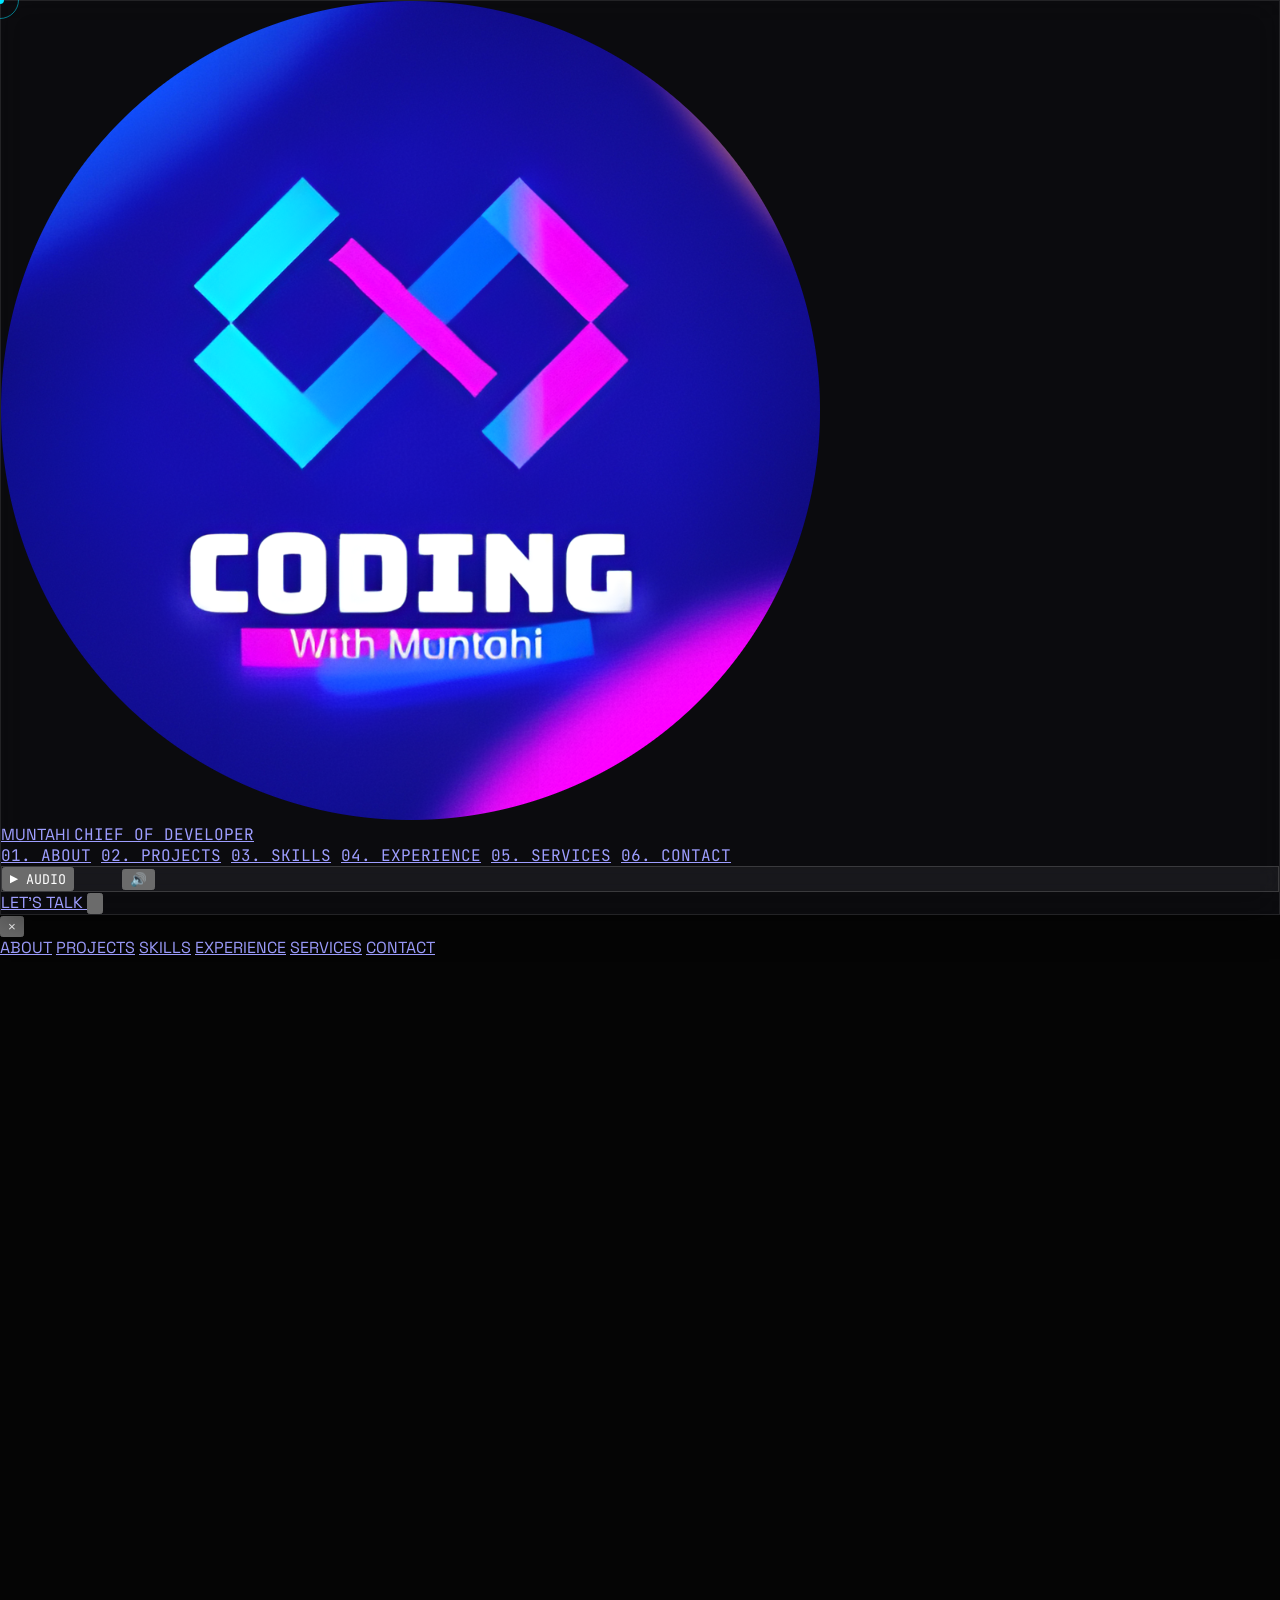
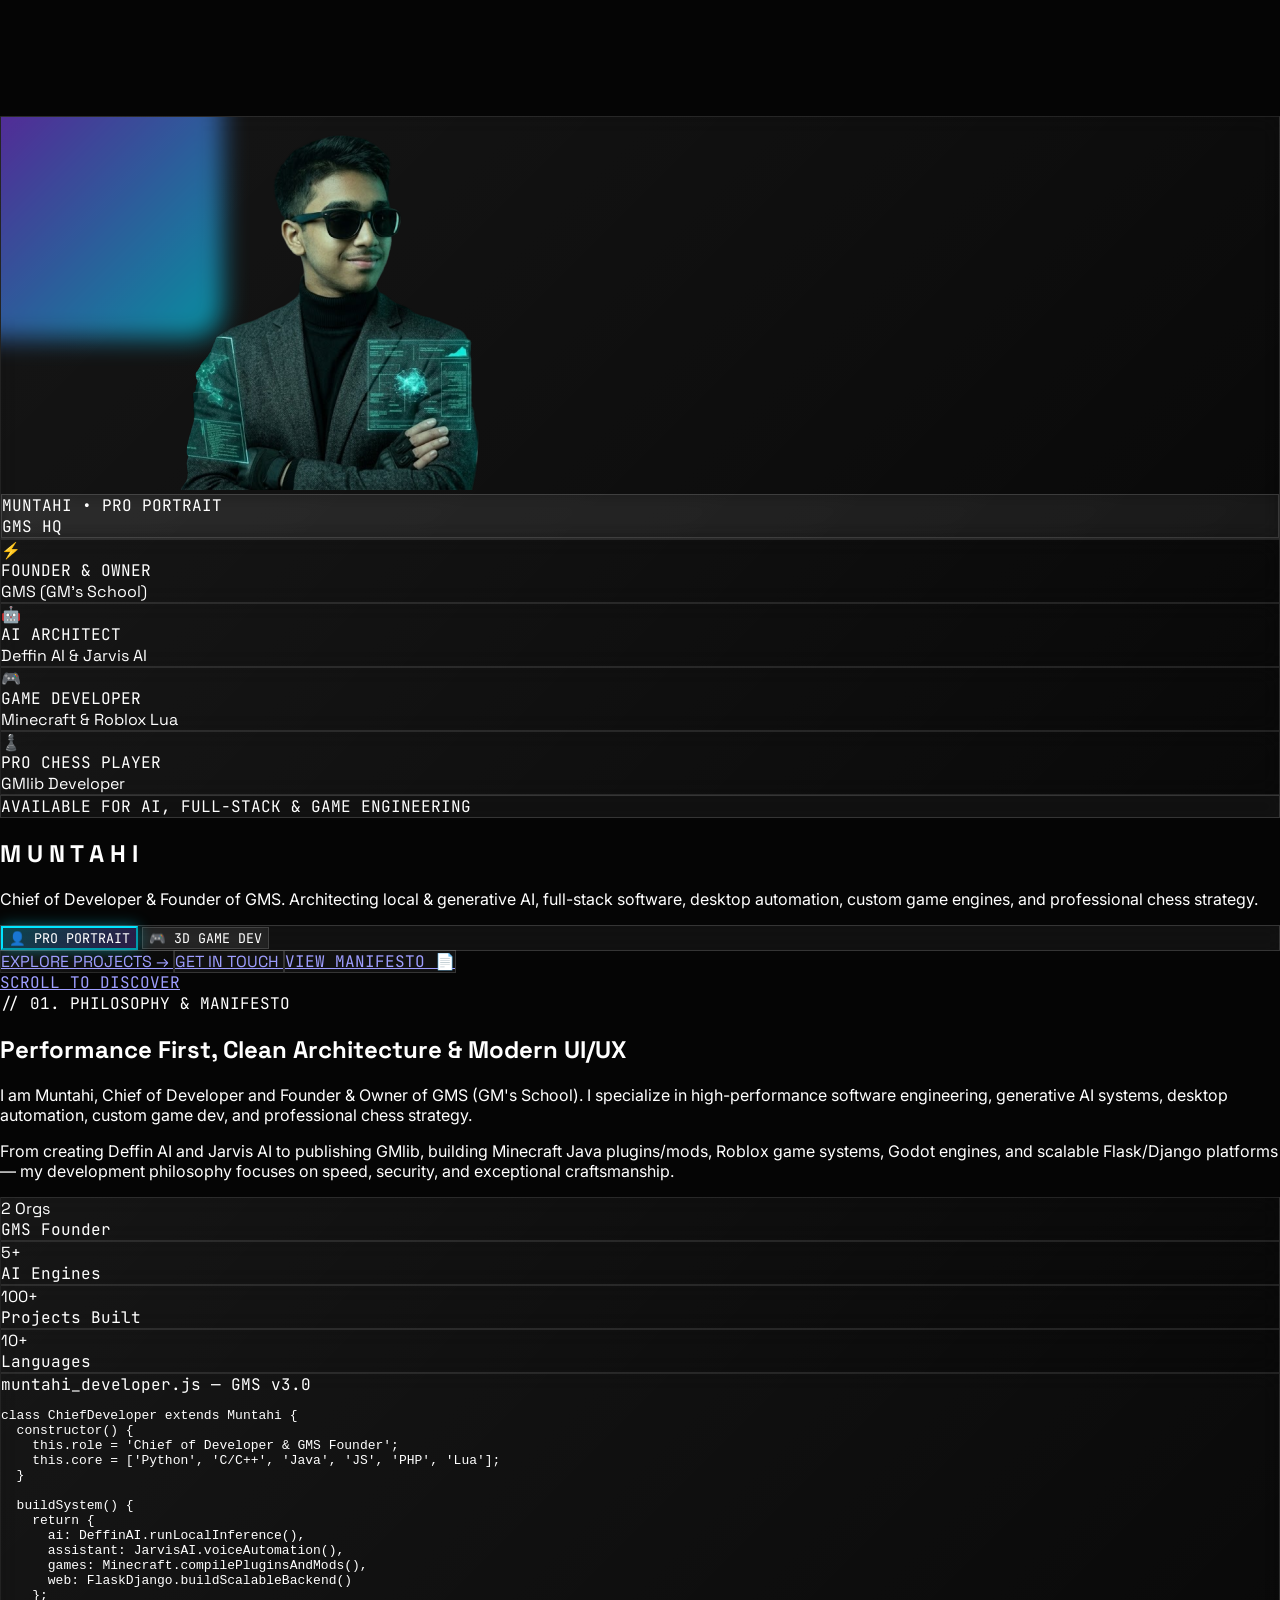
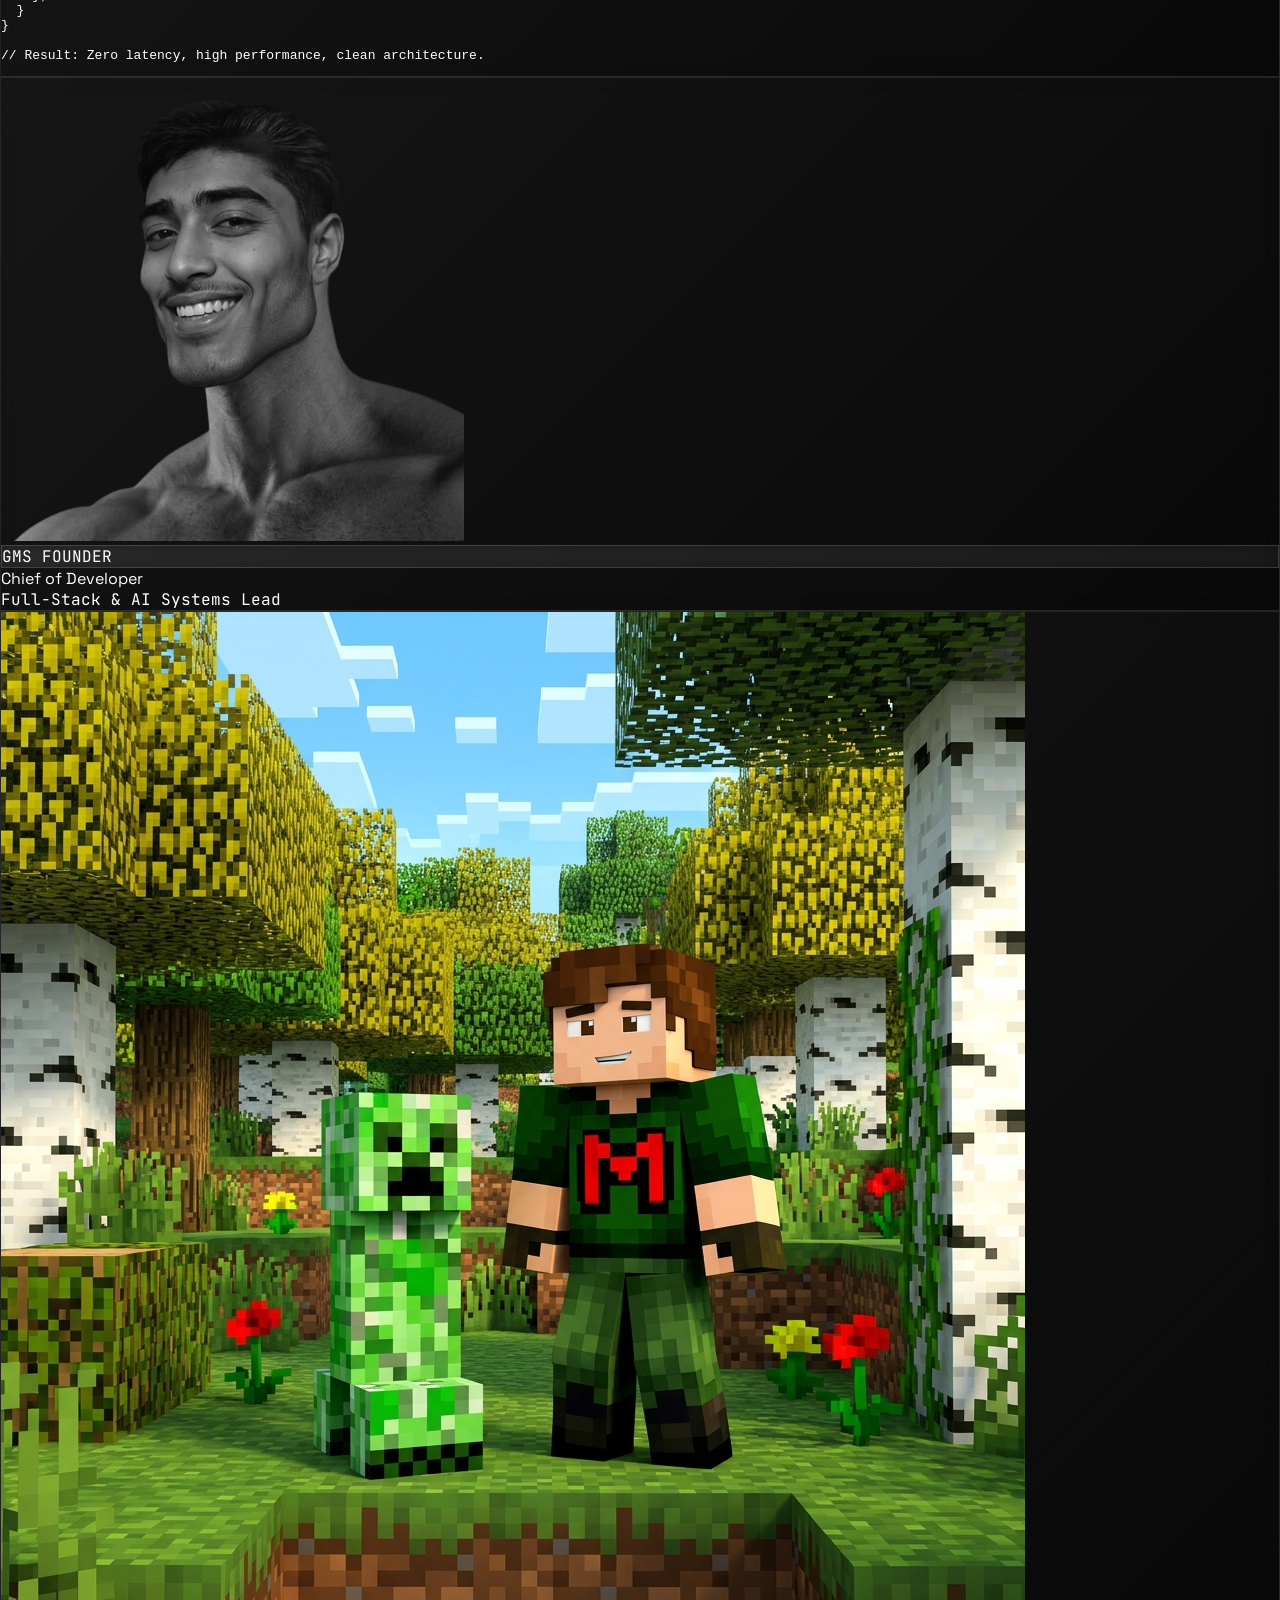
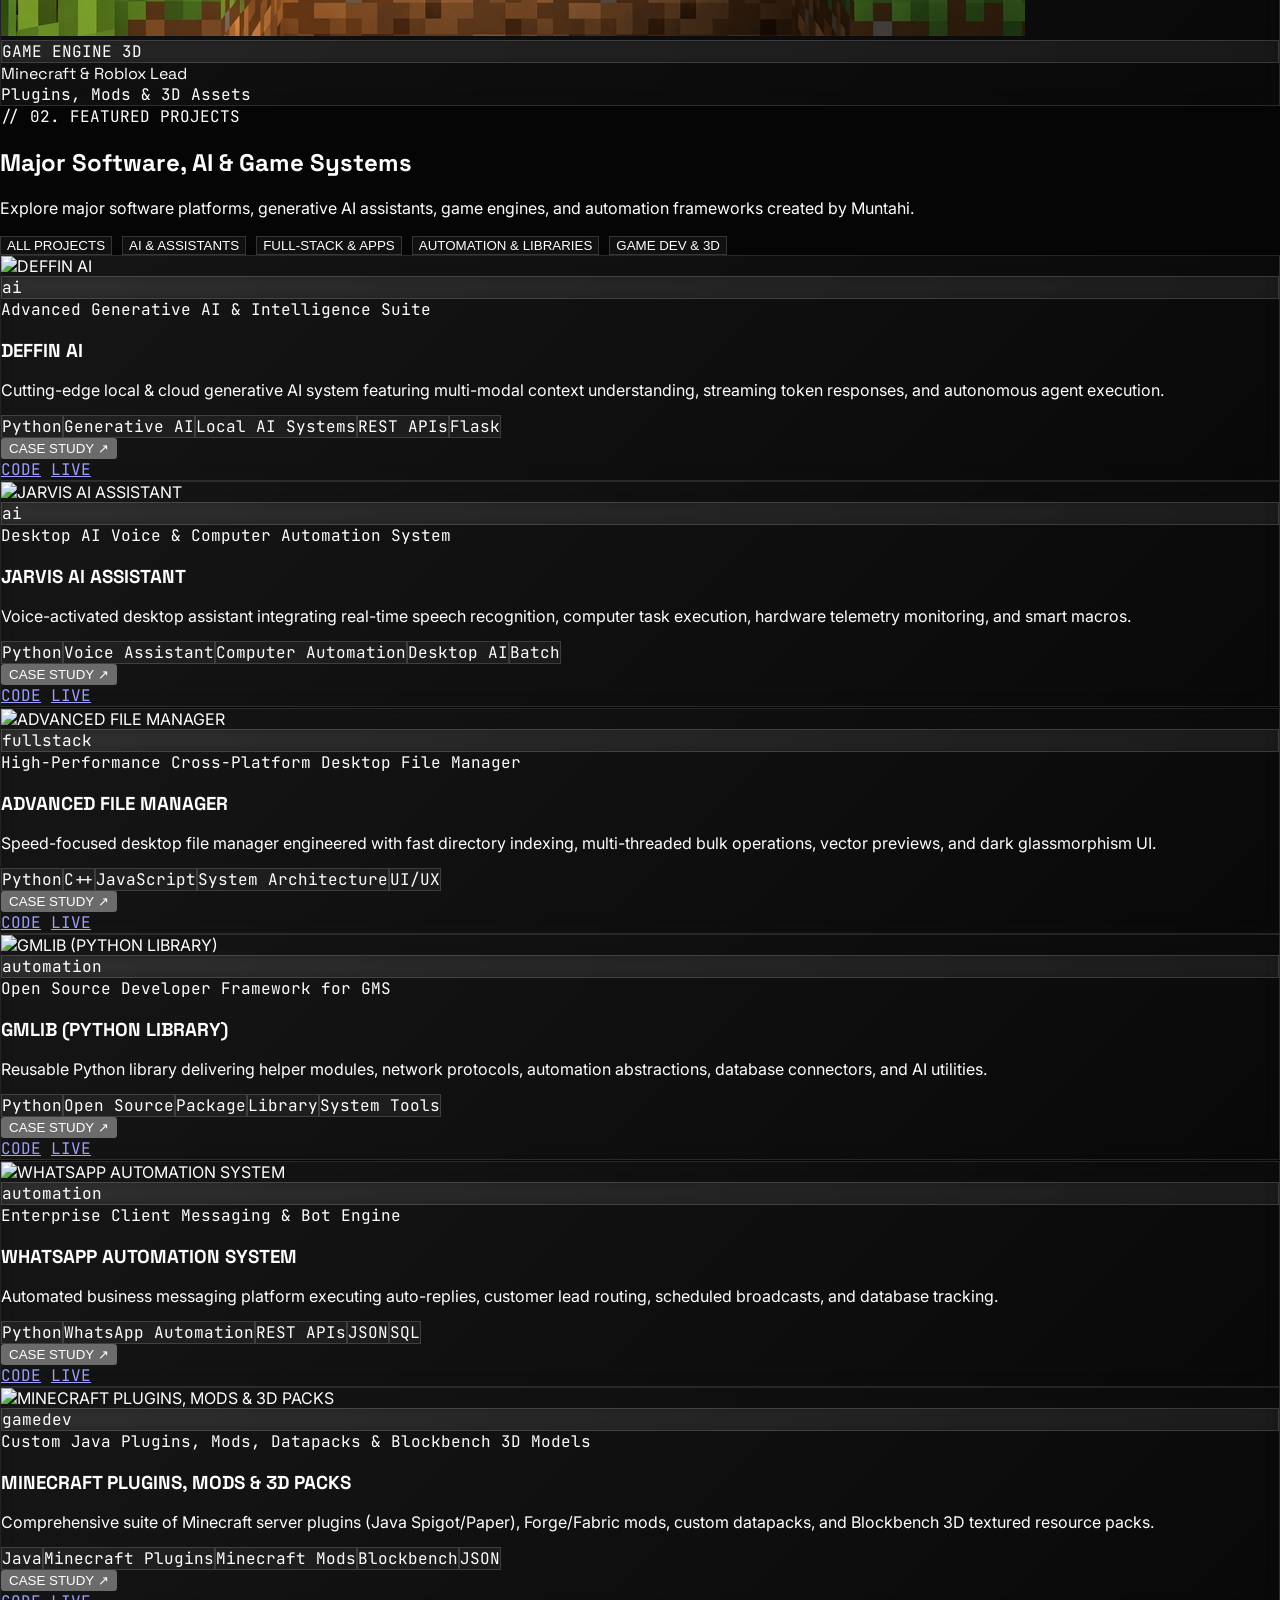
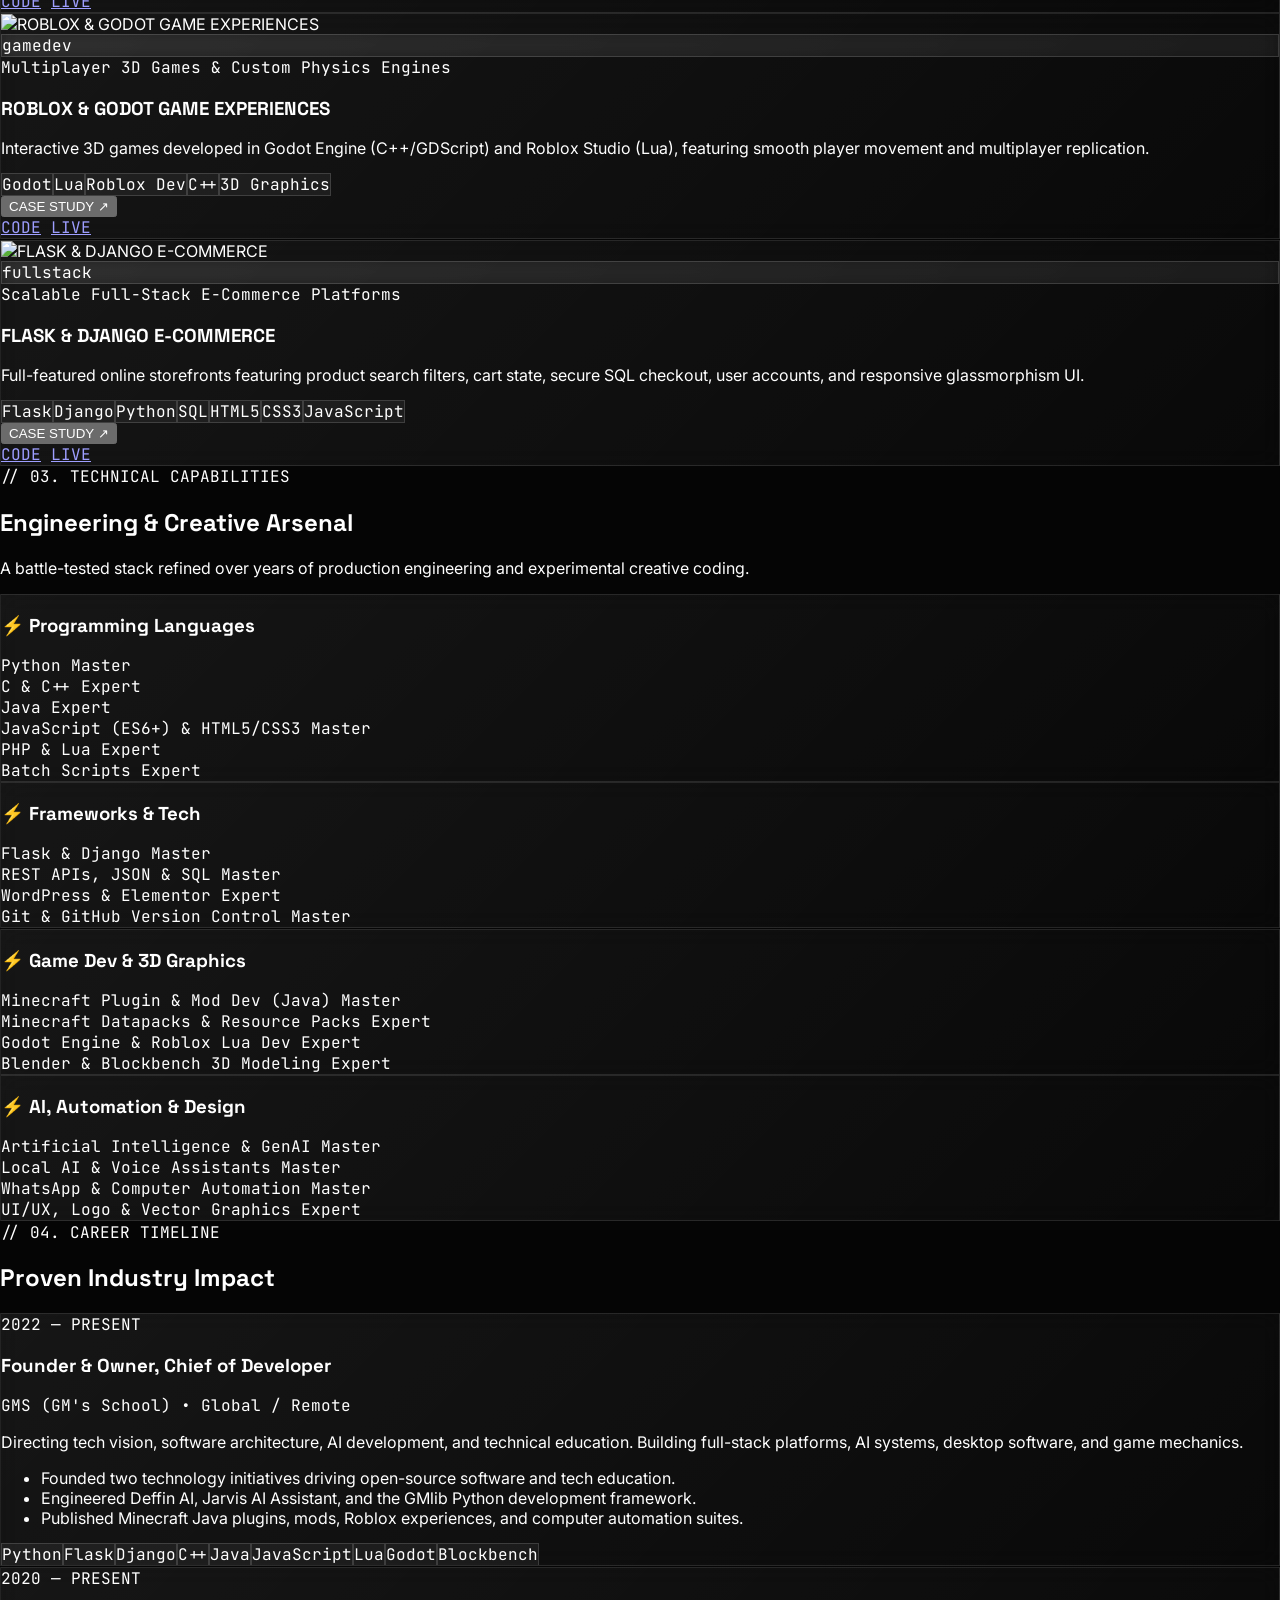
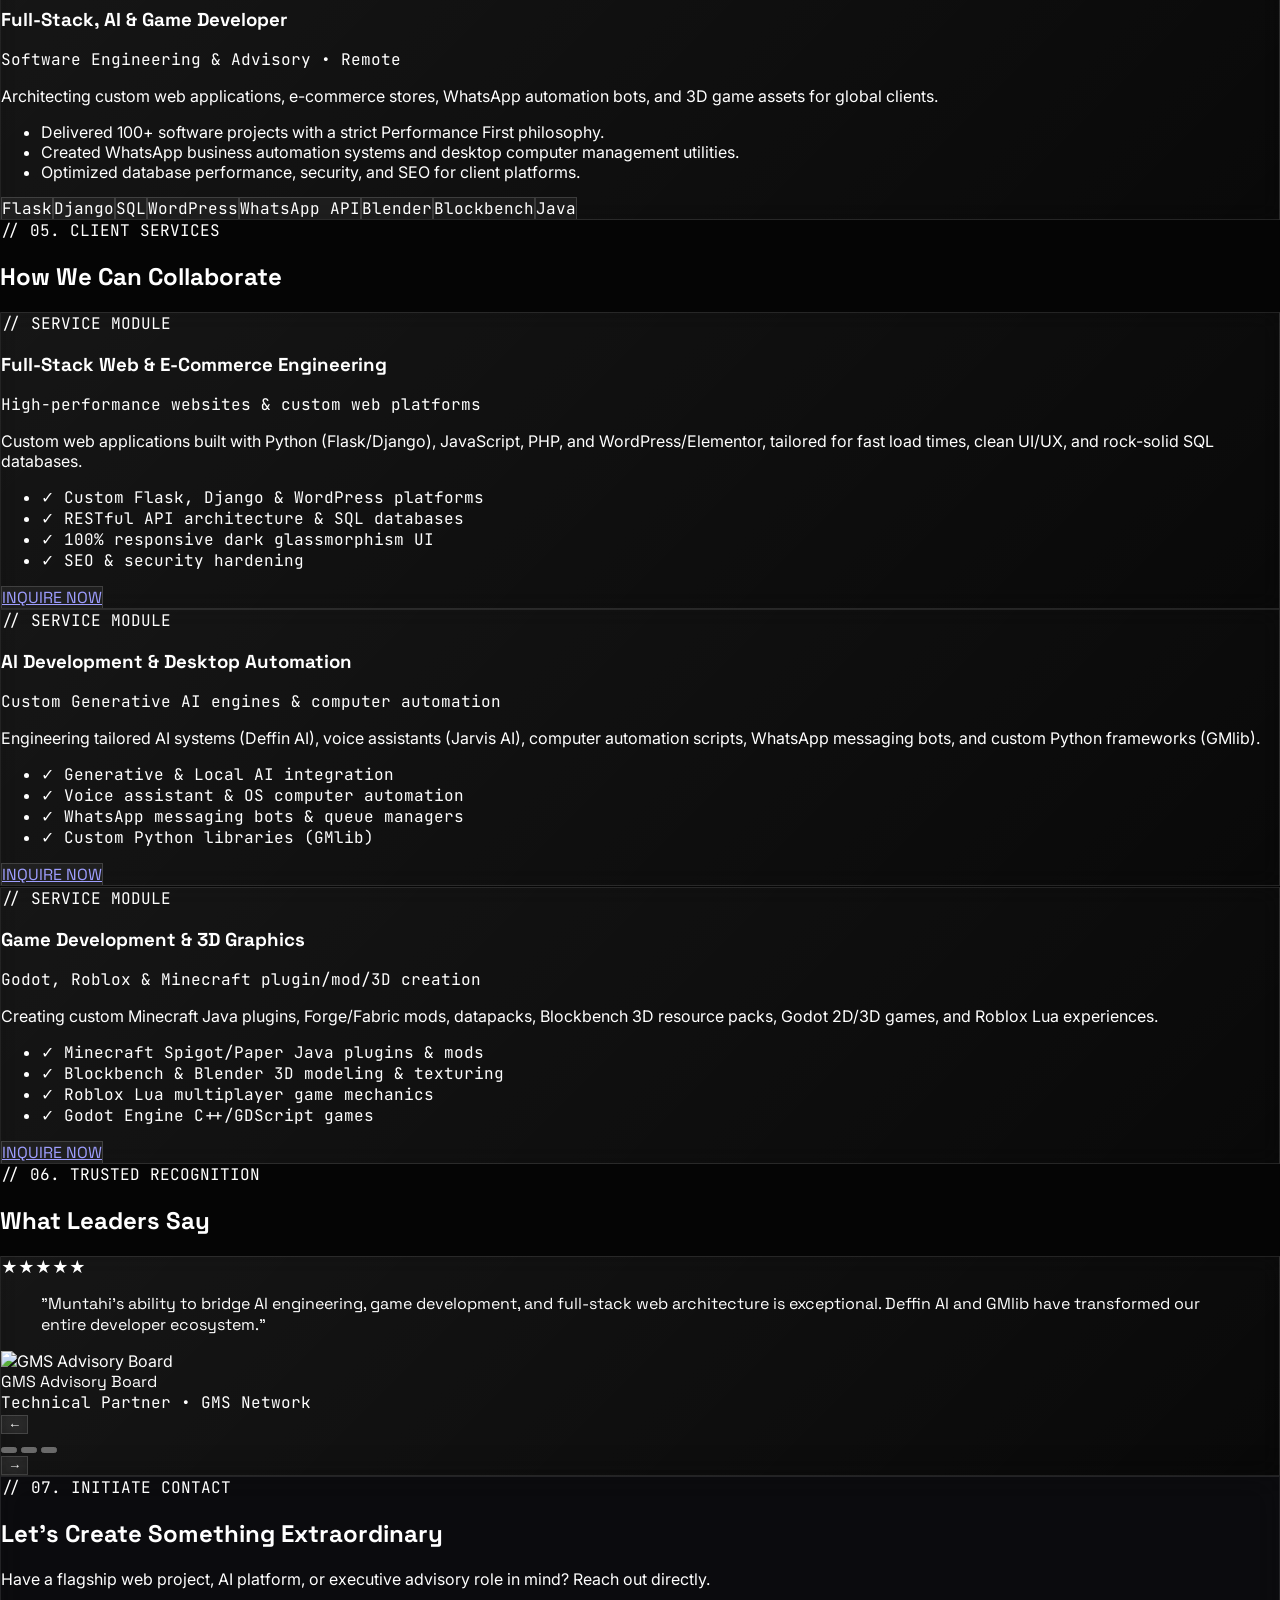
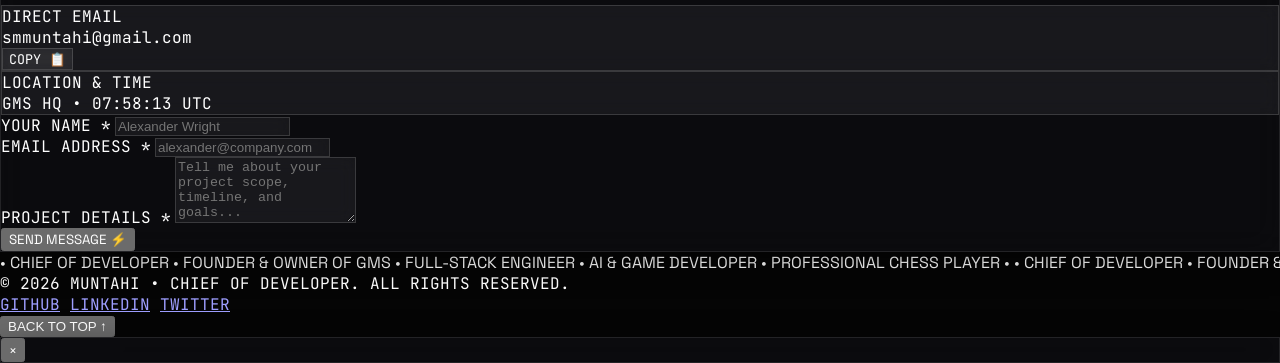
==== commit ae4445d9: "vercel try to fix" ====
--- a/index.html
+++ b/index.html
@@ -1,1842 +1,710 @@
 <!doctype html>
-<html lang="en">
+<html lang="en" class="dark overflow-hidden">
   <head>
     <meta charset="UTF-8" />
     <meta name="viewport" content="width=device-width, initial-scale=1.0" />
-    <title>dev.muntahi — Engineer & Designer</title>
-    <meta name="description" content="AI Engineer, Game Developer & Designer based in Dhaka, Bangladesh. Building intelligent systems and immersive digital experiences." />
-    <link rel="preconnect" href="https://fonts.googleapis.com" />
-    <link href="https://fonts.googleapis.com/css2?family=Space+Grotesk:wght@300;400;500;600;700&family=JetBrains+Mono:wght@300;400;700&family=Syne:wght@400;700;800&display=swap" rel="stylesheet" />
-    <style>
-      /* ─── DESIGN TOKENS ─────────────────────────────────────── */
-      :root {
-        --c-bg: #07090f;
-        --c-surface: #0d1117;
-        --c-glass: rgba(255,255,255,0.04);
-        --c-glass2: rgba(255,255,255,0.07);
-        --c-border: rgba(255,255,255,0.08);
-        --c-border-hover: rgba(124,58,237,0.45);
-        --c-purple: #7c3aed;
-        --c-violet: #a855f7;
-        --c-cyan: #22d3ee;
-        --c-pink: #ec4899;
-        --c-blue: #3b82f6;
-        --c-green: #10b981;
-        --c-text: #f0f0f0;
-        --c-muted: rgba(240,240,240,0.45);
-        --grad: linear-gradient(135deg,#7c3aed,#22d3ee);
-        --grad2: linear-gradient(135deg,#ec4899,#7c3aed);
-        --grad3: linear-gradient(135deg,#22d3ee,#10b981);
-        --grad-text: linear-gradient(135deg,#a78bfa,#22d3ee);
-        --font-display: "Syne", sans-serif;
-        --font-body: "Space Grotesk", sans-serif;
-        --font-mono: "JetBrains Mono", monospace;
-        --ease-spring: cubic-bezier(0.17,0.67,0.37,1.02);
-        --ease-out: cubic-bezier(0.25,0.46,0.45,0.94);
-        --nav-h: 72px;
+    <title>MUNTAHI — Chief of Developer & Founder of GMS</title>
+    <meta name="description" content="Official portfolio of Muntahi — Chief of Developer & Founder of GMS. Specialist in local & generative AI, full-stack software, desktop automation, Minecraft plugins/mods, Roblox game dev, and professional chess strategy." />
+    
+    <!-- Open Graph / Meta -->
+    <meta property="og:type" content="website" />
+    <meta property="og:title" content="Muntahi — Chief of Developer & Founder of GMS" />
+    <meta property="og:description" content="Cinematic, interactive developer portfolio with 3D spatial motion, glassmorphism UI, open-source ambient audio, and full-stack AI leadership." />
+    <meta property="og:image" content="public/me.png" />
+    <meta name="theme-color" content="#050505" />
+
+    <link rel="icon" type="image/png" href="public/Favicon.png" />
+
+    <!-- Google Fonts -->
+    <link rel="preconnect" href="https://fonts.googleapis.com">
+    <link rel="preconnect" href="https://fonts.gstatic.com" crossorigin>
+    <link href="https://fonts.googleapis.com/css2?family=Inter:wght@300;400;500;600;700&family=JetBrains+Mono:wght@400;500;600&family=Space+Grotesk:wght@500;600;700;800&display=swap" rel="stylesheet">
+
+    <!-- Tailwind CSS CDN -->
+    <script src="https://cdn.tailwindcss.com"></script>
+    <script>
+      tailwind.config = {
+        darkMode: 'class',
+        theme: {
+          extend: {
+            colors: {
+              cyan: { glow: '#00E5FF' },
+              purple: { glow: '#7C3AED' },
+              dark: { bg: '#050505', card: '#0f0f15' }
+            },
+            fontFamily: {
+              sans: ['Inter', 'sans-serif'],
+              display: ['Space Grotesk', 'sans-serif'],
+              mono: ['JetBrains Mono', 'monospace']
+            }
+          }
+        }
       }
-
-      /* ─── RESET & BASE ───────────────────────────────────────── */
-      *,*::before,*::after { margin:0; padding:0; box-sizing:border-box; }
-      html { scroll-behavior: smooth; overflow-x: hidden; }
-      body {
-        background: var(--c-bg);
-        color: var(--c-text);
-        font-family: var(--font-body);
-        overflow-x: hidden;
-        cursor: none;
-        -webkit-font-smoothing: antialiased;
-      }
-      ::selection { background: rgba(124,58,237,0.35); color: #fff; }
-      ::-webkit-scrollbar { width: 3px; }
-      ::-webkit-scrollbar-track { background: var(--c-bg); }
-      ::-webkit-scrollbar-thumb { background: var(--c-purple); border-radius: 2px; }
-
-      /* ─── CURSOR ─────────────────────────────────────────────── */
-      #cursor {
-        position: fixed; width: 10px; height: 10px;
-        background: var(--c-cyan); border-radius: 50%;
-        pointer-events: none; z-index: 99999;
-        transform: translate(-50%,-50%);
-        transition: width .15s, height .15s, background .15s, opacity .3s;
-        mix-blend-mode: screen;
-      }
-      #cursor-ring {
-        position: fixed; width: 38px; height: 38px;
-        border: 1.5px solid rgba(124,58,237,0.5);
-        border-radius: 50%; pointer-events: none;
-        z-index: 99998; transform: translate(-50%,-50%);
-        transition: width .3s var(--ease-out), height .3s var(--ease-out), opacity .3s, border-color .3s;
-      }
-      #cursor.hover { width: 22px; height: 22px; background: var(--c-violet); }
-      #cursor-ring.hover { width: 56px; height: 56px; border-color: rgba(124,58,237,0.3); opacity: .6; }
-      #cursor.click { transform: translate(-50%,-50%) scale(0.7); }
-
-      /* ─── ENTER SCREEN ───────────────────────────────────────── */
-      #enter-screen {
-        position: fixed; inset: 0; z-index: 9999;
-        display: flex; flex-direction: column;
-        align-items: center; justify-content: center;
-        background: var(--c-bg); overflow: hidden;
-      }
-      #enter-canvas { position: absolute; inset: 0; pointer-events: none; }
-      .enter-logo-ring {
-        position: relative; width: 140px; height: 140px;
-        margin-bottom: 2rem;
-      }
-      .enter-ring-outer {
-        position: absolute; inset: 0; border-radius: 50%;
-        border: 2px solid transparent;
-        background: linear-gradient(var(--c-bg),var(--c-bg)) padding-box,
-                    var(--grad) border-box;
-        animation: spin 5s linear infinite;
-      }
-      .enter-ring-inner {
-        position: absolute; inset: 8px; border-radius: 50%;
-        border: 1px solid transparent;
-        background: linear-gradient(var(--c-bg),var(--c-bg)) padding-box,
-                    var(--grad2) border-box;
-        animation: spin 8s linear infinite reverse;
-      }
-      .enter-avatar {
-        position: absolute; inset: 18px; border-radius: 50%;
-        background: var(--grad);
-        display: flex; align-items: center; justify-content: center;
-        font-family: var(--font-display); font-size: 1.6rem;
-        font-weight: 800; color: #fff; overflow: hidden;
-      }
-      .enter-avatar img { width:100%; height:100%; object-fit:cover; border-radius:50%; }
-      .enter-title {
-        font-family: var(--font-display); font-size: clamp(2rem,6vw,3.5rem);
-        font-weight: 800; text-align: center; letter-spacing: -1.5px;
-        background: var(--grad-text); -webkit-background-clip: text;
-        -webkit-text-fill-color: transparent; background-clip: text;
-        margin-bottom: .4rem;
-      }
-      .enter-sub {
-        font-family: var(--font-mono); font-size: .8rem;
-        color: var(--c-muted); margin-bottom: 2.5rem;
-        letter-spacing: 3px; text-transform: uppercase;
-      }
-      .enter-btn {
-        position: relative; padding: .9rem 2.8rem;
-        background: transparent;
-        border: 1px solid rgba(124,58,237,.5);
-        border-radius: 50px; color: #fff;
-        font-family: var(--font-body); font-size: .95rem;
-        font-weight: 600; cursor: none; overflow: hidden;
-        transition: all .3s; letter-spacing: 1px;
-      }
-      .enter-btn::before {
-        content: ""; position: absolute; inset: 0;
-        background: var(--grad); opacity: 0; transition: opacity .3s;
-      }
-      .enter-btn:hover { border-color: transparent; transform: scale(1.03); box-shadow: 0 0 40px rgba(124,58,237,.4); }
-      .enter-btn:hover::before { opacity: 1; }
-      .enter-btn span { position: relative; z-index: 1; }
-      .enter-loading {
-        margin-top: 2rem; display: flex; align-items: center;
-        gap: .5rem; font-family: var(--font-mono);
-        font-size: .72rem; color: var(--c-muted);
-      }
-      .enter-dot {
-        width: 5px; height: 5px; border-radius: 50%;
-        background: var(--c-purple); animation: pulse 1.4s ease-in-out infinite;
-      }
-      .enter-dot:nth-child(2) { animation-delay: .2s; background: var(--c-cyan); }
-      .enter-dot:nth-child(3) { animation-delay: .4s; background: var(--c-pink); }
-      .enter-progress {
-        margin-top: 1.25rem; width: 180px; height: 2px;
-        background: rgba(255,255,255,.08); border-radius: 1px; overflow: hidden;
-      }
-      .enter-progress-bar { height: 100%; width: 0%; background: var(--grad); border-radius: 1px; }
-
-      /* ─── BG VIDEO / PARTICLES ───────────────────────────────── */
-      #video-bg {
-        position: fixed; inset: 0; z-index: 0; overflow: hidden;
-        pointer-events: none;
-      }
-      #video-bg video { width:100%; height:100%; object-fit:cover; opacity:.3; }
-      #video-bg::after {
-        content: ""; position: absolute; inset: 0;
-        background: linear-gradient(to bottom, rgba(7,9,15,.65) 0%, rgba(7,9,15,.45) 50%, rgba(7,9,15,.9) 100%);
-      }
-      #particles-canvas { position: fixed; inset: 0; z-index: 1; pointer-events: none; }
-
-      /* ─── GLOWING ORBS ───────────────────────────────────────── */
-      .orb {
-        position: fixed; border-radius: 50%;
-        filter: blur(90px); pointer-events: none;
-        z-index: 0; transition: transform 1.5s var(--ease-out);
-      }
-      .orb1 { width:500px; height:500px; background:var(--c-purple); top:-100px; right:-80px; opacity:.12; }
-      .orb2 { width:400px; height:400px; background:var(--c-cyan); bottom:80px; left:-100px; opacity:.1; }
-      .orb3 { width:280px; height:280px; background:var(--c-pink); top:50%; left:50%; transform:translate(-50%,-50%); opacity:.07; }
-
-      /* ─── MAIN CONTENT ───────────────────────────────────────── */
-      #main { position: relative; z-index: 2; opacity: 0; transition: opacity 1s; }
-      #main.visible { opacity: 1; }
-
-      /* ─── NAV ────────────────────────────────────────────────── */
-      nav {
-        position: fixed; top: 1.25rem; left: 50%;
-        transform: translateX(-50%);
-        z-index: 1000; display: flex;
-        align-items: center; gap: 0;
-        background: rgba(7,9,15,.75);
-        backdrop-filter: blur(24px) saturate(180%);
-        -webkit-backdrop-filter: blur(24px) saturate(180%);
-        border: 1px solid var(--c-border);
-        border-radius: 50px;
-        padding: .45rem .7rem;
-        transition: all .4s var(--ease-out);
-        width: auto; max-width: calc(100vw - 2rem);
-      }
-      nav.scrolled {
-        background: rgba(7,9,15,.92);
-        border-color: rgba(124,58,237,.2);
-        box-shadow: 0 8px 32px rgba(0,0,0,.4), 0 0 0 1px rgba(124,58,237,.1);
-      }
-      .nav-logo {
-        font-family: var(--font-display); font-weight: 800;
-        font-size: .95rem; color: #fff;
-        padding: .35rem 1rem;
-        white-space: nowrap; letter-spacing: -.5px;
-        flex-shrink: 0;
-      }
-      .nav-logo span { background: var(--grad); -webkit-background-clip: text; -webkit-text-fill-color: transparent; background-clip: text; }
-      .nav-links { display: flex; gap: .1rem; }
-      .nav-links a {
-        padding: .38rem .85rem; border-radius: 50px;
-        font-size: .8rem; color: var(--c-muted);
-        text-decoration: none;
-        transition: all .2s; font-weight: 500;
-        white-space: nowrap; position: relative;
-      }
-      .nav-links a::after {
-        content: ""; position: absolute;
-        bottom: 6px; left: 50%; transform: translateX(-50%);
-        width: 0; height: 2px; border-radius: 1px;
-        background: var(--grad); transition: width .3s var(--ease-spring);
-      }
-      .nav-links a:hover { color: #fff; }
-      .nav-links a.active { color: #fff; }
-      .nav-links a.active::after { width: 16px; }
-      .nav-divider { width: 1px; height: 20px; background: var(--c-border); margin: 0 .35rem; flex-shrink: 0; }
-
-      /* NAV audio widget */
-      .nav-audio {
-        display: flex; align-items: center; gap: .6rem;
-        padding: .3rem .7rem .3rem .5rem;
-        margin-left: .2rem;
-        flex-shrink: 0;
-      }
-      .nav-audio-icon {
-        width: 28px; height: 28px; border-radius: 50%;
-        background: rgba(124,58,237,.15); border: 1px solid rgba(124,58,237,.3);
-        display: flex; align-items: center; justify-content: center;
-        font-size: .75rem; cursor: none;
-        transition: all .2s; flex-shrink: 0;
-      }
-      .nav-audio-icon:hover { background: rgba(124,58,237,.3); }
-      .nav-viz {
-        display: flex; align-items: flex-end;
-        gap: 2px; height: 18px;
-      }
-      .nav-viz-bar {
-        width: 2.5px; border-radius: 2px;
-        background: var(--c-purple);
-        transition: height .08s;
-        min-height: 2px;
-      }
-      .nav-vol-wrap { display: flex; align-items: center; }
-      .nav-vol-slider {
-        -webkit-appearance: none; width: 56px; height: 2px;
-        background: rgba(255,255,255,.15); border-radius: 2px;
-        outline: none; cursor: none;
-      }
-      .nav-vol-slider::-webkit-slider-thumb {
-        -webkit-appearance: none; width: 10px; height: 10px;
-        border-radius: 50%; background: var(--c-purple); cursor: none;
-        transition: transform .2s;
-      }
-      .nav-vol-slider::-webkit-slider-thumb:hover { transform: scale(1.3); }
-
-      /* Mobile nav toggle */
-      .nav-mobile-toggle {
-        display: none; flex-direction: column; gap: 4px;
-        padding: .5rem; cursor: none; margin-left: .25rem;
-      }
-      .nav-mobile-toggle span {
-        display: block; width: 18px; height: 1.5px;
-        background: var(--c-muted); border-radius: 1px;
-        transition: all .3s;
-      }
-      .nav-mobile-toggle.open span:nth-child(1) { transform: translateY(5.5px) rotate(45deg); background: #fff; }
-      .nav-mobile-toggle.open span:nth-child(2) { opacity: 0; transform: scaleX(0); }
-      .nav-mobile-toggle.open span:nth-child(3) { transform: translateY(-5.5px) rotate(-45deg); background: #fff; }
-
-      /* Mobile drawer */
-      .nav-drawer {
-        position: fixed; top: 0; left: 0; right: 0;
-        background: rgba(7,9,15,.96); backdrop-filter: blur(30px);
-        z-index: 999; padding: 5rem 2rem 2rem;
-        transform: translateY(-100%); transition: transform .4s var(--ease-spring);
-        border-bottom: 1px solid var(--c-border);
-      }
-      .nav-drawer.open { transform: translateY(0); }
-      .nav-drawer a {
-        display: block; padding: 1rem 0;
-        font-size: 1.5rem; font-weight: 700;
-        color: var(--c-muted); text-decoration: none;
-        border-bottom: 1px solid var(--c-border);
-        transition: all .2s; font-family: var(--font-display);
-      }
-      .nav-drawer a:hover, .nav-drawer a.active { color: #fff; padding-left: .5rem; }
-      .nav-cta {
-        margin-left: .4rem; padding: .38rem 1.1rem;
-        background: var(--grad); border-radius: 50px;
-        font-size: .78rem; font-weight: 600;
-        color: #fff; text-decoration: none;
-        white-space: nowrap; transition: all .3s; flex-shrink: 0;
-        letter-spacing: .3px;
-      }
-      .nav-cta:hover { opacity: .9; transform: scale(1.03); box-shadow: 0 4px 20px rgba(124,58,237,.4); }
-
-      /* ─── HERO ───────────────────────────────────────────────── */
-      #hero {
-        display: flex; flex-direction: column; justify-content: center;
-        min-height: 100vh; padding: 7rem 2rem 4rem;
-        max-width: 1200px; margin: 0 auto; position: relative;
-      }
-      .hero-inner { max-width: 640px; }
-      .hero-eyebrow {
-        font-family: var(--font-mono); font-size: .75rem;
-        letter-spacing: 3px; text-transform: uppercase;
-        color: var(--c-cyan); margin-bottom: 1.5rem;
-        display: flex; align-items: center; gap: .75rem;
-        opacity: 0; animation: fadeUp .7s var(--ease-spring) .2s forwards;
-      }
-      .hero-eyebrow-dot {
-        width: 7px; height: 7px; border-radius: 50%;
-        background: var(--c-cyan); animation: pulse 2s ease-in-out infinite;
-        flex-shrink: 0;
-      }
-      .hero-name {
-        font-family: var(--font-display);
-        font-size: clamp(2.8rem,7vw,6.5rem);
-        font-weight: 800; line-height: 1; letter-spacing: -3px;
-        margin-bottom: 1.25rem;
-        opacity: 0; animation: fadeUp .7s var(--ease-spring) .35s forwards;
-      }
-      .hero-name .line1 { display: block; }
-      .hero-name .line2 {
-        display: block;
-        background: var(--grad-text); -webkit-background-clip: text;
-        -webkit-text-fill-color: transparent; background-clip: text;
-      }
-      .hero-tagline {
-        font-size: 1rem; color: var(--c-muted);
-        max-width: 500px; line-height: 1.8; margin-bottom: 2.25rem;
-        opacity: 0; animation: fadeUp .7s var(--ease-spring) .5s forwards;
-      }
-      .hero-tagline .highlight { color: var(--c-text); font-weight: 600; }
-      .hero-actions {
-        display: flex; gap: .875rem; flex-wrap: wrap; margin-bottom: 3.5rem;
-        opacity: 0; animation: fadeUp .7s var(--ease-spring) .65s forwards;
-      }
-      .btn-primary {
-        padding: .8rem 1.8rem; background: var(--grad);
-        border-radius: 50px; color: #fff; font-weight: 600;
-        text-decoration: none; font-size: .88rem;
-        display: inline-flex; align-items: center; gap: .5rem;
-        transition: all .3s; position: relative; overflow: hidden;
-        border: 1px solid transparent;
-      }
-      .btn-primary::after {
-        content: ""; position: absolute; inset: 0;
-        background: #fff; opacity: 0; transition: opacity .3s;
-      }
-      .btn-primary:hover { transform: translateY(-3px); box-shadow: 0 20px 40px rgba(124,58,237,.45); }
-      .btn-secondary {
-        padding: .8rem 1.8rem; border: 1px solid var(--c-border);
-        border-radius: 50px; color: var(--c-text); font-weight: 600;
-        text-decoration: none; font-size: .88rem;
-        display: inline-flex; align-items: center; gap: .5rem;
-        transition: all .3s; backdrop-filter: blur(10px);
-      }
-      .btn-secondary:hover { border-color: var(--c-purple); background: rgba(124,58,237,.1); transform: translateY(-3px); }
-      .hero-stats {
-        display: flex; gap: 2.5rem; flex-wrap: wrap;
-        opacity: 0; animation: fadeUp .7s var(--ease-spring) .8s forwards;
-      }
-      .stat { display: flex; flex-direction: column; }
-      .stat-num { font-family: var(--font-display); font-size: 2rem; font-weight: 800; line-height: 1; }
-      .stat-label { font-size: .7rem; color: var(--c-muted); font-family: var(--font-mono); letter-spacing: 1px; margin-top: .2rem; }
-
-      /* Hero right side floating cards */
-      .hero-right {
-        position: absolute; right: 0; top: 50%;
-        transform: translateY(-50%);
-        width: 44%; max-width: 480px;
-        display: flex; flex-direction: column; gap: .9rem;
-      }
-      .hero-card { padding: 1.1rem 1.4rem; }
-      .hero-avatar-ring {
-        position: relative; width: 180px; height: 180px; margin: 0 auto 1.5rem;
-      }
-      .avatar-ring-anim {
-        position: absolute; inset: 0; border-radius: 50%;
-        border: 2px solid transparent;
-        background: linear-gradient(var(--c-bg),var(--c-bg)) padding-box, var(--grad) border-box;
-        animation: spin 8s linear infinite;
-      }
-      .avatar-ring-anim2 {
-        position: absolute; inset: 7px; border-radius: 50%;
-        border: 1px solid transparent;
-        background: linear-gradient(var(--c-bg),var(--c-bg)) padding-box, var(--grad2) border-box;
-        animation: spin 12s linear infinite reverse;
-      }
-      .hero-avatar-inner {
-        position: absolute; inset: 16px; border-radius: 50%;
-        background: var(--grad);
-        display: flex; align-items: center; justify-content: center;
-        font-size: 2.5rem; overflow: hidden;
-      }
-      .hero-avatar-inner img { position: absolute; inset: 0; width: 100%; height: 100%; object-fit: cover; animation: none; }
-      .floating { animation: float 6s ease-in-out infinite; }
-      .floating:nth-child(2) { animation-delay: 1s; }
-      .floating:nth-child(3) { animation-delay: 2s; }
-
-      /* Discord-style card */
-      .discord-card {
-        display: flex; align-items: center; gap: 1rem;
-        padding: .9rem 1.1rem;
-      }
-      .dc-avatar {
-        width: 42px; height: 42px; border-radius: 50%;
-        background: var(--grad); flex-shrink: 0; overflow: hidden; position: relative;
-      }
-      .dc-avatar img { width: 100%; height: 100%; object-fit: cover; }
-      .dc-dot {
-        position: absolute; bottom: 1px; right: 1px;
-        width: 10px; height: 10px; border-radius: 50%;
-        background: var(--c-green); border: 2px solid var(--c-bg);
-      }
-      .dc-info { flex: 1; min-width: 0; }
-      .dc-name {
-        font-weight: 700; font-size: .87rem;
-        display: flex; align-items: center; gap: .4rem; flex-wrap: wrap;
-      }
-      .dc-badge {
-        font-size: .58rem; padding: .12rem .38rem;
-        border-radius: 4px; font-weight: 700; letter-spacing: .5px;
-      }
-      .dc-badge.dev { background: linear-gradient(135deg,#5865f2,#7c3aed); color: #fff; }
-      .dc-badge.verified {
-        background: var(--c-pink); color: #fff; border-radius: 50%;
-        width: 15px; height: 15px; display: inline-flex;
-        align-items: center; justify-content: center; padding: 0; font-size: .55rem;
-      }
-      .dc-status {
-        font-size: .72rem; color: var(--c-muted); margin-top: .1rem;
-        display: flex; align-items: center; gap: .3rem; overflow: hidden; text-overflow: ellipsis; white-space: nowrap;
-      }
-      .dc-status::before { content: ""; width: 6px; height: 6px; border-radius: 50%; background: var(--c-green); flex-shrink: 0; }
-
-      /* Social bar */
-      .social-bar { display: flex; gap: .65rem; flex-wrap: wrap; justify-content: center; margin-top: .75rem; }
-      .social-icon {
-        width: 40px; height: 40px; border-radius: 11px;
-        display: flex; align-items: center; justify-content: center;
-        background: var(--c-glass2); border: 1px solid var(--c-border);
-        transition: all .3s; text-decoration: none; font-size: 1.1rem;
-        position: relative; overflow: hidden;
-      }
-      .social-icon::before {
-        content: ""; position: absolute; inset: 0; background: var(--grad);
-        opacity: 0; transition: opacity .3s;
-      }
-      .social-icon:hover { transform: translateY(-5px) scale(1.08); border-color: rgba(124,58,237,.4); box-shadow: 0 10px 20px rgba(124,58,237,.2); }
-      .social-icon:hover::before { opacity: .15; }
-
-      /* ─── SECTION BASE ───────────────────────────────────────── */
-      section { padding: 6rem 2rem; max-width: 1200px; margin: 0 auto; position: relative; }
-      .section-label {
-        font-family: var(--font-mono); font-size: .68rem;
-        letter-spacing: 4px; text-transform: uppercase;
-        color: var(--c-purple); margin-bottom: .9rem;
-        display: flex; align-items: center; gap: .75rem;
-      }
-      .section-label::before { content: ""; width: 28px; height: 1px; background: var(--c-purple); }
-      h2.section-title {
-        font-family: var(--font-display);
-        font-size: clamp(2rem,5vw,3.2rem);
-        font-weight: 800; line-height: 1.1; letter-spacing: -1px; margin-bottom: 1.5rem;
-      }
-      .grad-text { background: var(--grad); -webkit-background-clip: text; -webkit-text-fill-color: transparent; background-clip: text; }
-      .grad-text2 { background: var(--grad2); -webkit-background-clip: text; -webkit-text-fill-color: transparent; background-clip: text; }
-      .grad-text3 { background: var(--grad3); -webkit-background-clip: text; -webkit-text-fill-color: transparent; background-clip: text; }
-      .h-line { width: 100%; height: 1px; background: linear-gradient(90deg,transparent,var(--c-border),transparent); margin: 2rem 0; max-width: 1200px; margin-left: auto; margin-right: auto; padding: 0 2rem; }
-
-      /* ─── GLASS CARDS ────────────────────────────────────────── */
-      .glass {
-        background: var(--c-glass); backdrop-filter: blur(20px) saturate(120%);
-        -webkit-backdrop-filter: blur(20px) saturate(120%);
-        border: 1px solid var(--c-border); border-radius: 20px;
-      }
-      .glass2 {
-        background: var(--c-glass2); backdrop-filter: blur(30px) saturate(140%);
-        -webkit-backdrop-filter: blur(30px) saturate(140%);
-        border: 1px solid rgba(255,255,255,.1); border-radius: 20px;
-      }
-
-      /* ─── ABOUT ──────────────────────────────────────────────── */
-      #about { display: grid; grid-template-columns: 1fr 1fr; gap: 5rem; align-items: center; }
-      .about-text p { color: var(--c-muted); line-height: 1.85; margin-bottom: .9rem; font-size: .93rem; }
-      .about-text p strong { color: var(--c-text); }
-      .about-pills { display: flex; flex-wrap: wrap; gap: .45rem; margin-top: 1.5rem; }
-      .pill {
-        padding: .3rem .8rem; border-radius: 50px; font-size: .72rem;
-        font-weight: 600; font-family: var(--font-mono);
-        border: 1px solid var(--c-border); color: var(--c-muted);
-        transition: all .25s; cursor: none;
-      }
-      .pill:hover { border-color: var(--c-purple); color: var(--c-text); background: rgba(124,58,237,.1); transform: translateY(-2px); }
-      .about-visual { position: relative; }
-      .about-img-wrap { position: relative; }
-      .about-img {
-        width: 100%; aspect-ratio: 1; border-radius: 24px;
-        background: linear-gradient(135deg,#1a1a3e,#3b0764);
-        display: flex; align-items: center; justify-content: center;
-        position: relative; overflow: hidden;
-      }
-      .about-img::before {
-        content: ""; position: absolute; inset: -2px;
-        background: var(--grad); border-radius: 26px; z-index: -1;
-        filter: blur(1px);
-      }
-      .about-img-inner { position: relative; z-index: 1; text-align: center; width: 100%; height: 100%; display: flex; align-items: center; justify-content: center; }
-      .about-img-inner img { width: 100%; height: 100%; object-fit: cover; }
-      .about-img-tag {
-        position: absolute; bottom: -1rem; right: -1rem;
-        background: rgba(7,9,15,.92); border: 1px solid var(--c-border);
-        border-radius: 14px; padding: .65rem .9rem; backdrop-filter: blur(20px);
-      }
-      .about-img-tag-val { font-family: var(--font-display); font-size: 1.2rem; font-weight: 800; background: var(--grad); -webkit-background-clip: text; -webkit-text-fill-color: transparent; background-clip: text; }
-      .about-img-tag-label { font-size: .6rem; color: var(--c-muted); font-family: var(--font-mono); }
-      .floating-badge {
-        position: absolute; background: rgba(7,9,15,.92);
-        border: 1px solid var(--c-border); border-radius: 12px;
-        padding: .45rem .8rem; font-size: .7rem;
-        font-family: var(--font-mono); white-space: nowrap;
-        backdrop-filter: blur(20px);
-      }
-      .floating-badge.b1 { top: 15%; left: -8%; animation: float 5s ease-in-out infinite; }
-      .floating-badge.b2 { top: 65%; right: -3%; animation: float 7s ease-in-out infinite 1s; }
-
-      /* ─── SKILLS ─────────────────────────────────────────────── */
-      .tech-stack { display: flex; flex-wrap: wrap; gap: .65rem; margin-top: 1.5rem; }
-      .tech-item {
-        display: flex; flex-direction: column; align-items: center;
-        gap: .35rem; padding: .7rem; border-radius: 12px;
-        background: var(--c-glass); border: 1px solid var(--c-border);
-        min-width: 68px; transition: all .3s; cursor: none;
-        position: relative; overflow: hidden;
-      }
-      .tech-item::before {
-        content: ""; position: absolute; inset: 0;
-        background: var(--grad); opacity: 0; transition: opacity .3s;
-      }
-      .tech-item:hover { border-color: rgba(124,58,237,.4); transform: translateY(-4px) scale(1.05); box-shadow: 0 8px 20px rgba(124,58,237,.15); }
-      .tech-item:hover::before { opacity: .08; }
-      .tech-icon { font-size: 1.5rem; position: relative; z-index: 1; }
-      .tech-name { font-size: .58rem; font-family: var(--font-mono); color: var(--c-muted); position: relative; z-index: 1; }
-      .skills-grid { display: grid; grid-template-columns: repeat(auto-fill,minmax(270px,1fr)); gap: 1.1rem; width: 100%; margin-top: 2.5rem; }
-      .skill-card {
-        padding: 1.4rem; transition: all .3s; cursor: none;
-        position: relative; overflow: hidden;
-      }
-      .skill-card::before {
-        content: ""; position: absolute; inset: 0;
-        background: var(--grad); opacity: 0; transition: opacity .3s;
-      }
-      .skill-card:hover::before { opacity: .05; }
-      .skill-card:hover { transform: translateY(-5px); border-color: rgba(124,58,237,.4); box-shadow: 0 15px 30px rgba(0,0,0,.3); }
-      .skill-icon { font-size: 1.9rem; margin-bottom: .9rem; }
-      .skill-name { font-weight: 700; margin-bottom: .4rem; font-size: .97rem; }
-      .skill-desc { font-size: .78rem; color: var(--c-muted); line-height: 1.65; margin-bottom: .9rem; }
-      .skill-bar { height: 3px; background: rgba(255,255,255,.06); border-radius: 2px; overflow: hidden; }
-      .skill-fill {
-        height: 100%; border-radius: 2px; background: var(--grad);
-        transform-origin: left; transform: scaleX(0);
-        transition: transform 1.2s var(--ease-spring);
-      }
-      .skill-card.in-view .skill-fill { transform: scaleX(1); }
-      .skill-level { font-family: var(--font-mono); font-size: .62rem; color: var(--c-muted); margin-top: .3rem; }
-
-      /* Terminal */
-      .terminal { border-radius: 14px; overflow: hidden; border: 1px solid var(--c-border); margin: 2.5rem 0; }
-      .terminal-header { background: rgba(255,255,255,.04); padding: .65rem 1rem; display: flex; align-items: center; gap: .45rem; }
-      .terminal-title { font-family: var(--font-mono); font-size: .7rem; color: var(--c-muted); flex: 1; text-align: center; }
-      .terminal-body { background: rgba(0,0,0,.5); padding: 1.4rem; font-family: var(--font-mono); font-size: .76rem; line-height: 1.85; min-height: 160px; }
-      .code-dot { width: 10px; height: 10px; border-radius: 50%; }
-      .code-dot.r { background: #ff5f56; } .code-dot.y { background: #ffbd2e; } .code-dot.g { background: #27c93f; }
-      .t-prompt { color: var(--c-green); } .t-path { color: var(--c-blue); } .t-cmd { color: var(--c-text); }
-      .t-out { color: var(--c-muted); } .t-accent { color: var(--c-cyan); }
-      .t-line { display: block; opacity: 0; transform: translateY(5px); transition: all .35s; }
-      .t-line.visible { opacity: 1; transform: translateY(0); }
-      .cursor-blink { display: inline-block; width: 2px; height: 13px; background: var(--c-cyan); animation: blink 1s step-end infinite; vertical-align: middle; margin-left: 1px; }
-
-      /* ─── PROJECTS ───────────────────────────────────────────── */
-      .projects-subtitle { color: var(--c-muted); margin-bottom: 2.5rem; font-size: .93rem; }
-      .projects-grid { display: grid; grid-template-columns: repeat(auto-fill,minmax(330px,1fr)); gap: 1.4rem; }
-      .project-card {
-        border-radius: 20px; overflow: hidden; transition: all .35s;
-        cursor: none; position: relative;
-      }
-      .project-card:hover { transform: translateY(-8px); box-shadow: 0 30px 60px rgba(0,0,0,.5), 0 0 0 1px rgba(124,58,237,.2); }
-      .project-img {
-        height: 195px; background: var(--grad); position: relative;
-        overflow: hidden; display: flex; align-items: center;
-        justify-content: center; font-size: 3.5rem;
-      }
-      .project-img canvas { position: absolute; inset: 0; width: 100%; height: 100%; }
-      .project-img-emoji { position: relative; z-index: 1; }
-      .project-img-overlay {
-        position: absolute; inset: 0;
-        background: linear-gradient(to bottom,transparent 40%,rgba(7,9,15,.95));
-        opacity: 0; transition: opacity .35s;
-      }
-      .project-card:hover .project-img-overlay { opacity: 1; }
-      .project-links {
-        position: absolute; bottom: .9rem; right: .9rem;
-        display: flex; gap: .45rem; opacity: 0;
-        transform: translateY(10px); transition: all .35s;
-      }
-      .project-card:hover .project-links { opacity: 1; transform: translateY(0); }
-      .project-link {
-        width: 34px; height: 34px; border-radius: 9px;
-        background: rgba(255,255,255,.15); backdrop-filter: blur(10px);
-        display: flex; align-items: center; justify-content: center;
-        font-size: .85rem; text-decoration: none; transition: all .2s;
-        color: var(--c-text);
-      }
-      .project-link:hover { background: var(--c-purple); transform: scale(1.1); }
-      .project-info { padding: 1.2rem; }
-      .project-tags { display: flex; gap: .3rem; flex-wrap: wrap; margin-bottom: .65rem; }
-      .project-tag {
-        font-family: var(--font-mono); font-size: .62rem;
-        padding: .18rem .5rem; border-radius: 4px;
-        background: rgba(124,58,237,.12); color: var(--c-violet);
-        border: 1px solid rgba(124,58,237,.18);
-      }
-      .project-title { font-weight: 700; font-size: .97rem; margin-bottom: .35rem; }
-      .project-desc { font-size: .78rem; color: var(--c-muted); line-height: 1.6; }
-      .proj-img-1 { background: linear-gradient(135deg,#1a1a2e,#16213e,#7c3aed); }
-      .proj-img-2 { background: linear-gradient(135deg,#0f3460,#533483,#ec4899); }
-      .proj-img-3 { background: linear-gradient(135deg,#134e4a,#065f46,#22d3ee); }
-      .proj-img-4 { background: linear-gradient(135deg,#1e1b4b,#4c1d95,#f59e0b); }
-      .proj-img-5 { background: linear-gradient(135deg,#1c1917,#292524,#ef4444); }
-      .proj-img-6 { background: linear-gradient(135deg,#083344,#0e7490,#22d3ee); }
-
-      /* ─── COUNTERS ───────────────────────────────────────────── */
-      .counters { display: grid; grid-template-columns: repeat(4,1fr); gap: 1.25rem; margin: 2.5rem 0; padding: 0 2rem; max-width: 1200px; margin-left: auto; margin-right: auto; }
-      .counter-item { text-align: center; padding: 1.4rem; transition: all .3s; }
-      .counter-item:hover { transform: translateY(-4px); border-color: rgba(124,58,237,.3); }
-      .counter-num { font-family: var(--font-display); font-size: 2.4rem; font-weight: 800; background: var(--grad); -webkit-background-clip: text; -webkit-text-fill-color: transparent; background-clip: text; }
-      .counter-label { font-family: var(--font-mono); font-size: .67rem; color: var(--c-muted); letter-spacing: 2px; text-transform: uppercase; margin-top: .2rem; }
-
-      /* ─── SERVICES ───────────────────────────────────────────── */
-      #services { text-align: center; }
-      .services-grid { display: grid; grid-template-columns: repeat(auto-fill,minmax(240px,1fr)); gap: 1.1rem; margin-top: 2.5rem; text-align: left; }
-      .service-card {
-        padding: 1.6rem; transition: all .3s; cursor: none;
-        position: relative; overflow: hidden;
-      }
-      .service-card::after {
-        content: ""; position: absolute; bottom: 0; left: 0; right: 0;
-        height: 2px; background: var(--grad); transform: scaleX(0); transition: transform .3s;
-      }
-      .service-card:hover::after { transform: scaleX(1); }
-      .service-card:hover { transform: translateY(-5px); border-color: rgba(124,58,237,.3); box-shadow: 0 15px 30px rgba(0,0,0,.3); }
-      .service-num { font-family: var(--font-display); font-size: 2.5rem; font-weight: 800; background: var(--grad); -webkit-background-clip: text; -webkit-text-fill-color: transparent; background-clip: text; line-height: 1; margin-bottom: .85rem; opacity: .28; }
-      .service-name { font-weight: 700; font-size: .97rem; margin-bottom: .45rem; }
-      .service-desc { font-size: .8rem; color: var(--c-muted); line-height: 1.65; }
-
-      /* ─── TESTIMONIALS ───────────────────────────────────────── */
-      #testimonials { text-align: center; }
-      .testimonials-grid { display: grid; grid-template-columns: repeat(auto-fill,minmax(290px,1fr)); gap: 1.1rem; margin-top: 2.5rem; text-align: left; }
-      .testimonial-card { padding: 1.6rem; transition: all .3s; }
-      .testimonial-card:hover { transform: translateY(-5px); border-color: rgba(124,58,237,.3); }
-      .stars { color: #f59e0b; font-size: .88rem; margin-bottom: .9rem; letter-spacing: 2px; }
-      .testimonial-text { font-size: .84rem; color: var(--c-muted); line-height: 1.8; margin-bottom: 1.4rem; font-style: italic; }
-      .testimonial-text::before { content: '"'; font-size: 2rem; color: var(--c-purple); line-height: 0; vertical-align: -.35em; margin-right: .1rem; }
-      .testimonial-author { display: flex; align-items: center; gap: .7rem; }
-      .author-avatar { width: 40px; height: 40px; border-radius: 50%; display: flex; align-items: center; justify-content: center; font-weight: 700; font-size: .88rem; flex-shrink: 0; }
-      .author-name { font-weight: 700; font-size: .84rem; }
-      .author-role { font-size: .7rem; color: var(--c-muted); font-family: var(--font-mono); }
-
-      /* ─── CONTACT ────────────────────────────────────────────── */
-      #contact { display: grid; grid-template-columns: 1fr 1fr; gap: 5rem; align-items: start; }
-      .contact-info { display: flex; flex-direction: column; gap: 1.1rem; }
-      .contact-info-item { display: flex; align-items: center; gap: 1rem; padding: 1.1rem; transition: all .3s; }
-      .contact-info-item:hover { border-color: rgba(124,58,237,.3); transform: translateX(4px); }
-      .contact-info-icon { width: 42px; height: 42px; border-radius: 11px; background: rgba(124,58,237,.12); display: flex; align-items: center; justify-content: center; font-size: 1.05rem; flex-shrink: 0; }
-      .contact-info-title { font-weight: 700; font-size: .84rem; margin-bottom: .1rem; }
-      .contact-info-val { font-size: .78rem; color: var(--c-muted); font-family: var(--font-mono); }
-      .contact-form { display: flex; flex-direction: column; gap: .9rem; }
-      .form-group { display: flex; flex-direction: column; gap: .35rem; }
-      .form-group label { font-size: .72rem; color: var(--c-muted); font-family: var(--font-mono); letter-spacing: 1px; }
-      .form-group input, .form-group textarea {
-        background: var(--c-glass); border: 1px solid var(--c-border);
-        border-radius: 11px; padding: .8rem .95rem;
-        color: var(--c-text); font-family: var(--font-body);
-        font-size: .88rem; outline: none; transition: all .25s;
-        width: 100%;
-      }
-      .form-group input:focus, .form-group textarea:focus { border-color: rgba(124,58,237,.5); background: var(--c-glass2); box-shadow: 0 0 0 3px rgba(124,58,237,.1); }
-      .form-group textarea { resize: vertical; min-height: 110px; }
-      .form-submit {
-        padding: .95rem; background: var(--grad);
-        border: none; border-radius: 11px; color: #fff;
-        font-family: var(--font-body); font-size: .93rem;
-        font-weight: 700; cursor: none; transition: all .3s; letter-spacing: .3px;
-      }
-      .form-submit:hover { transform: translateY(-2px); box-shadow: 0 15px 30px rgba(124,58,237,.4); }
-
-      /* ─── FOOTER ─────────────────────────────────────────────── */
-      footer { text-align: center; padding: 3rem 2rem 7rem; border-top: 1px solid var(--c-border); position: relative; z-index: 2; }
-      .footer-logo { font-family: var(--font-display); font-size: 1.4rem; font-weight: 800; background: var(--grad); -webkit-background-clip: text; -webkit-text-fill-color: transparent; background-clip: text; margin-bottom: .65rem; }
-      .footer-text { font-size: .78rem; color: var(--c-muted); font-family: var(--font-mono); }
-      .footer-text span { color: var(--c-pink); }
-
-      /* ─── MUSIC PLAYER ───────────────────────────────────────── */
-      #music-player {
-        position: fixed; bottom: 1.25rem; left: 50%;
-        transform: translateX(-50%); z-index: 5000;
-        display: flex; align-items: center; gap: .9rem;
-        padding: .65rem 1.25rem;
-        background: rgba(7,9,15,.88);
-        backdrop-filter: blur(30px) saturate(180%);
-        -webkit-backdrop-filter: blur(30px) saturate(180%);
-        border: 1px solid var(--c-border); border-radius: 50px;
-        min-width: 380px; max-width: calc(100vw - 2rem);
-        transition: all .3s;
-        box-shadow: 0 8px 32px rgba(0,0,0,.4);
-      }
-      #music-player:hover { border-color: rgba(124,58,237,.35); box-shadow: 0 12px 40px rgba(0,0,0,.5), 0 0 0 1px rgba(124,58,237,.1); }
-      .mp-art { width: 36px; height: 36px; border-radius: 9px; background: var(--grad); flex-shrink: 0; overflow: hidden; position: relative; }
-      .mp-art-spin { position: absolute; inset: 0; background: var(--grad); border-radius: 9px; animation: spin 4s linear infinite; opacity: .7; }
-      .mp-art-inner { position: absolute; inset: 4px; background: var(--c-bg); border-radius: 6px; display: flex; align-items: center; justify-content: center; font-size: .8rem; }
-      .mp-info { flex: 1; min-width: 0; }
-      .mp-title { font-size: .75rem; font-weight: 700; white-space: nowrap; overflow: hidden; text-overflow: ellipsis; }
-      .mp-artist { font-size: .62rem; color: var(--c-muted); font-family: var(--font-mono); }
-      .mp-visualizer { display: flex; align-items: flex-end; gap: 2px; height: 22px; }
-      .mp-bar { width: 2.5px; background: var(--c-purple); border-radius: 2px; transition: height .06s; min-height: 2px; }
-      .mp-controls { display: flex; align-items: center; gap: .4rem; }
-      .mp-btn {
-        width: 30px; height: 30px; border-radius: 50%;
-        background: rgba(255,255,255,.06); border: none;
-        color: var(--c-text); cursor: none; display: flex;
-        align-items: center; justify-content: center;
-        font-size: .8rem; transition: all .2s;
-      }
-      .mp-btn:hover { background: rgba(124,58,237,.3); }
-      .mp-btn.play { background: var(--grad); width: 34px; height: 34px; }
-      .mp-volume { display: flex; align-items: center; }
-      .mp-vol-slider {
-        -webkit-appearance: none; width: 56px; height: 2px;
-        background: rgba(255,255,255,.12); border-radius: 2px; outline: none; cursor: none;
-      }
-      .mp-vol-slider::-webkit-slider-thumb { -webkit-appearance: none; width: 10px; height: 10px; border-radius: 50%; background: var(--c-purple); cursor: none; }
-      .mp-meters { display: flex; gap: 2px; align-items: flex-end; height: 22px; }
-      .mp-meter-bar { width: 2.5px; background: var(--c-cyan); border-radius: 1px; transition: height .08s; min-height: 2px; }
-
-      /* ─── SCROLL REVEAL ──────────────────────────────────────── */
-      .reveal { opacity: 0; transform: translateY(28px); transition: all .75s var(--ease-spring); }
-      .reveal.visible { opacity: 1; transform: translateY(0); }
-      .reveal-left { opacity: 0; transform: translateX(-28px); transition: all .75s var(--ease-spring); }
-      .reveal-left.visible { opacity: 1; transform: translateX(0); }
-      .reveal-right { opacity: 0; transform: translateX(28px); transition: all .75s var(--ease-spring); }
-      .reveal-right.visible { opacity: 1; transform: translateX(0); }
-
-      /* ─── TOAST ──────────────────────────────────────────────── */
-      #toast {
-        position: fixed; bottom: 7rem; left: 50%;
-        transform: translateX(-50%) translateY(16px);
-        background: rgba(16,185,129,.12);
-        border: 1px solid rgba(16,185,129,.3);
-        backdrop-filter: blur(20px); border-radius: 50px;
-        padding: .6rem 1.4rem; font-size: .8rem; color: #fff;
-        z-index: 9000; opacity: 0; transition: all .35s;
-        pointer-events: none; white-space: nowrap;
-      }
-      #toast.show { opacity: 1; transform: translateX(-50%) translateY(0); }
-
-      /* ─── PAGE TRANSITION ────────────────────────────────────── */
-      #page-transition {
-        position: fixed; inset: 0; z-index: 99997;
-        background: var(--c-bg); transform: translateY(100%);
-        transition: transform .6s cubic-bezier(.87,0,.13,1);
-      }
-
-      /* ─── ANIMATIONS ─────────────────────────────────────────── */
-      @keyframes spin { from{transform:rotate(0deg)} to{transform:rotate(360deg)} }
-      @keyframes float { 0%,100%{transform:translateY(0)} 50%{transform:translateY(-12px)} }
-      @keyframes pulse { 0%,100%{opacity:.4;transform:scale(1)} 50%{opacity:1;transform:scale(1.2)} }
-      @keyframes blink { 0%,100%{opacity:1} 50%{opacity:0} }
-      @keyframes fadeUp { from{opacity:0;transform:translateY(24px)} to{opacity:1;transform:translateY(0)} }
-      @keyframes shimmer { 0%{background-position:-200% 0} 100%{background-position:200% 0} }
-      @keyframes glow { 0%,100%{box-shadow:0 0 20px rgba(124,58,237,.3)} 50%{box-shadow:0 0 40px rgba(124,58,237,.6),0 0 80px rgba(34,211,238,.2)} }
-      @keyframes ripple { to{transform:scale(3);opacity:0} }
-
-      /* ─── MAGNETIC ───────────────────────────────────────────── */
-      .magnetic { transition: transform .2s var(--ease-spring); }
-
-      /* ─── MOUSE-TRAIL CANVAS ─────────────────────────────────── */
-      #trail-canvas { position: fixed; inset: 0; z-index: 99990; pointer-events: none; }
-
-      /* ─── SCROLL PROGRESS ────────────────────────────────────── */
-      #scroll-progress {
-        position: fixed; top: 0; left: 0; right: 0; height: 2px;
-        background: linear-gradient(90deg,#7c3aed,#22d3ee);
-        transform-origin: left; transform: scaleX(0);
-        z-index: 9999; transition: transform .1s;
-      }
-
-      /* ─── RESPONSIVE ─────────────────────────────────────────── */
-      @media(max-width:1024px) {
-        .hero-right { width: 42%; }
-      }
-      @media(max-width:860px) {
-        #about,#contact { grid-template-columns: 1fr; gap: 3rem; }
-        .hero-right { display: none; }
-        .counters { grid-template-columns: repeat(2,1fr); }
-        nav { max-width: calc(100vw - 2rem); }
-        .nav-links { display: none; }
-        .nav-audio .nav-vol-wrap { display: none; }
-        .nav-mobile-toggle { display: flex; }
-      }
-      @media(max-width:600px) {
-        section { padding: 5rem 1.25rem; }
-        .hero-stats { gap: 1.5rem; }
-        .hero-name { letter-spacing: -1.5px; }
-        #music-player { min-width: 0; width: calc(100vw - 2rem); padding: .6rem 1rem; gap: .6rem; }
-        .mp-meters,.mp-vol-slider { display: none; }
-        .counters { grid-template-columns: repeat(2,1fr); }
-        #hero { padding: 7rem 1.25rem 4rem; }
-        .hero-eyebrow { font-size: .68rem; }
-      }
-      @media(prefers-reduced-motion:reduce) {
-        *,*::before,*::after { animation-duration:.01ms!important; transition-duration:.01ms!important; }
-      }
-    </style>
+    </script>
+
+    <!-- Custom Global Stylesheet -->
+    <link rel="stylesheet" href="src/index.css" />
+
+    <!-- CDN Libraries: Three.js, GSAP, ScrollTrigger, Lenis, Lucide -->
+    <script src="https://cdnjs.cloudflare.com/ajax/libs/three.js/r128/three.min.js"></script>
+    <script src="https://cdnjs.cloudflare.com/ajax/libs/gsap/3.12.5/gsap.min.js"></script>
+    <script src="https://cdnjs.cloudflare.com/ajax/libs/gsap/3.12.5/ScrollTrigger.min.js"></script>
+    <script src="https://cdn.jsdelivr.net/npm/lenis@1.1.18/dist/lenis.min.js"></script>
+    <script src="https://unpkg.com/lucide@latest"></script>
   </head>
-  <body>
-    <!-- Scroll progress bar -->
-    <div id="scroll-progress"></div>
-    <!-- Page Transition -->
-    <div id="page-transition"></div>
-    <!-- Custom Cursor -->
-    <div id="cursor"></div>
-    <div id="cursor-ring"></div>
-    <!-- Mouse trail -->
-    <canvas id="trail-canvas"></canvas>
-    <!-- Toast -->
-    <div id="toast">✅ Message sent! I'll get back to you soon.</div>
-
-    <!-- Glowing Orbs -->
-    <div class="orb orb1"></div>
-    <div class="orb orb2"></div>
-    <div class="orb orb3"></div>
-
-    <!-- ENTER SCREEN -->
-    <div id="enter-screen">
-      <canvas id="enter-canvas" style="position:absolute;inset:0;pointer-events:none"></canvas>
-      <div class="enter-logo-ring">
-        <div class="enter-ring-outer"></div>
-        <div class="enter-ring-inner"></div>
-        <div class="enter-avatar">
-          <img src="static/image/discord.png" alt="avatar" onerror="this.style.display='none';this.parentElement.textContent='M'" />
-        </div>
-      </div>
-      <div class="enter-title">dev.muntahi</div>
-      <div class="enter-sub">Engineer · Designer · Creator</div>
-      <button class="enter-btn magnetic" id="enter-btn">
-        <span>✦ Enter Portfolio</span>
+  <body class="bg-[#050505] text-white selection:bg-[#00E5FF]/30 selection:text-white font-sans antialiased overflow-x-hidden overflow-y-hidden">
+
+    <!-- PARALLAX PRELOADER LOADING SCREEN -->
+    <div id="preloader" class="fixed inset-0 z-[10000] bg-[#050505] flex items-center justify-center p-6 overflow-hidden transition-all duration-1000 perspective-[1200px]">
+      
+      <!-- Parallax Background Glowing Grid & Orbs -->
+      <div class="parallax-layer absolute inset-0 z-0 pointer-events-none" data-depth="0.15">
+        <div class="absolute top-1/4 left-1/4 w-[500px] h-[500px] bg-[#00E5FF]/10 rounded-full blur-[140px] animate-pulse"></div>
+        <div class="absolute bottom-1/4 right-1/4 w-[500px] h-[500px] bg-[#7C3AED]/10 rounded-full blur-[140px] animate-pulse" style="animation-delay: 2s;"></div>
+        <div class="absolute inset-0 bg-[radial-gradient(#ffffff_1px,transparent_1px)] [background-size:32px_32px] opacity-[0.05]"></div>
+      </div>
+
+      <!-- Floating Depth Parallax Badges around the Preloader -->
+      <div class="parallax-layer absolute top-[12%] left-[8%] z-10 pointer-events-none hidden lg:block" data-depth="0.8">
+        <div class="glass-card px-4 py-2.5 rounded-2xl border border-[#00E5FF]/30 flex items-center gap-3 backdrop-blur-xl shadow-2xl">
+          <span class="text-xl">⚡</span>
+          <div>
+            <div class="font-mono text-[9px] text-[#00E5FF] font-semibold">GMS ECOSYSTEM</div>
+            <div class="font-display font-bold text-xs text-white">Founder & Owner</div>
+          </div>
+        </div>
+      </div>
+
+      <div class="parallax-layer absolute top-[15%] right-[8%] z-10 pointer-events-none hidden lg:block" data-depth="-0.6">
+        <div class="glass-card px-4 py-2.5 rounded-2xl border border-[#7C3AED]/30 flex items-center gap-3 backdrop-blur-xl shadow-2xl">
+          <span class="text-xl">🤖</span>
+          <div>
+            <div class="font-mono text-[9px] text-[#7C3AED] font-semibold">DEFFIN AI ENGINE</div>
+            <div class="font-display font-bold text-xs text-white">Generative Intelligence</div>
+          </div>
+        </div>
+      </div>
+
+      <div class="parallax-layer absolute bottom-[15%] left-[10%] z-10 pointer-events-none hidden lg:block" data-depth="-0.7">
+        <div class="glass-card px-4 py-2.5 rounded-2xl border border-green-500/30 flex items-center gap-3 backdrop-blur-xl shadow-2xl">
+          <span class="text-xl">🎮</span>
+          <div>
+            <div class="font-mono text-[9px] text-green-400 font-semibold">GAME DEV 3D</div>
+            <div class="font-display font-bold text-xs text-white">Minecraft & Roblox</div>
+          </div>
+        </div>
+      </div>
+
+      <div class="parallax-layer absolute bottom-[12%] right-[10%] z-10 pointer-events-none hidden lg:block" data-depth="0.9">
+        <div class="glass-card px-4 py-2.5 rounded-2xl border border-amber-400/30 flex items-center gap-3 backdrop-blur-xl shadow-2xl">
+          <span class="text-xl">♟️</span>
+          <div>
+            <div class="font-mono text-[9px] text-amber-400 font-semibold">PRO CHESSer</div>
+            <div class="font-display font-bold text-xs text-white">GMlib Developer</div>
+          </div>
+        </div>
+      </div>
+
+      <!-- Central Glass Parallax Loading Card -->
+      <div id="preloader-card" class="parallax-layer relative z-20 glass-card p-8 sm:p-10 rounded-3xl border border-[#00E5FF]/30 max-w-lg w-full flex flex-col items-center shadow-[0_0_80px_rgba(0,229,255,0.2)] backdrop-blur-2xl text-center glass-card-tilt" data-depth="0.3">
+        
+        <!-- Interactive Avatar Hologram Thumbnail in Loader -->
+        <div class="relative w-24 h-24 mb-6 group">
+          <img src="public/me.png" alt="Muntahi Portrait" class="w-full h-full object-cover rounded-2xl border-2 border-[#00E5FF]/60 shadow-[0_0_30px_rgba(0,229,255,0.4)] animate-pulse" loading="lazy" />
+          <div class="absolute -inset-1 bg-gradient-to-r from-[#00E5FF] to-[#7C3AED] rounded-2xl -z-10 opacity-60 blur-md"></div>
+          <div class="absolute -bottom-2 -right-2 bg-[#00E5FF] text-black text-[9px] font-mono font-bold px-2 py-0.5 rounded-md shadow">GMS</div>
+        </div>
+
+        <!-- Name & Subtitle -->
+        <h2 class="font-display font-bold text-2xl sm:text-3xl tracking-wider text-white mb-1 uppercase">
+          MUNTAHI
+        </h2>
+        <p class="font-mono text-[10px] sm:text-xs text-[#00E5FF] tracking-widest mb-6 font-semibold uppercase">
+          CHIEF OF DEVELOPER • FOUNDER OF GMS
+        </p>
+
+        <!-- Status & Sound Prompt -->
+        <div class="w-full mb-6">
+          <p id="preloader-status" class="font-mono text-xs text-gray-300 tracking-wider mb-3 h-5 flex items-center justify-center gap-2">
+            <span class="inline-block w-2 h-2 rounded-full bg-[#00E5FF] animate-ping"></span>
+            <span>INITIALIZING PARALLAX ENGINE...</span>
+          </p>
+
+          <!-- Loader Progress Bar -->
+          <div class="w-full h-1.5 bg-white/10 rounded-full overflow-hidden relative mb-2 p-0.5 border border-white/5">
+            <div id="preloader-bar" class="h-full bg-gradient-to-r from-[#00E5FF] via-[#7C3AED] to-[#00E5FF] rounded-full w-0 transition-all duration-300 shadow-[0_0_12px_#00E5FF]"></div>
+          </div>
+
+          <div class="flex justify-between w-full font-mono text-[10px] text-gray-400">
+            <span>STAGING 3D PARALLAX LAYERS</span>
+            <span id="preloader-percent" class="text-[#00E5FF] font-bold">0%</span>
+          </div>
+        </div>
+
+        <!-- Interactive Audio Enable Prompt inside Loader -->
+        <button id="preloader-audio-btn" class="glass-pill px-5 py-2 rounded-full font-mono text-xs text-gray-300 hover:text-white border border-[#00E5FF]/40 hover:border-[#00E5FF] flex items-center gap-2 transition-all hover:scale-105 active:scale-95 shadow-lg">
+          <span>🎵</span>
+          <span>ENABLE OPEN-SOURCE AMBIENT AUDIO</span>
+        </button>
+
+      </div>
+
+    </div>
+
+    <!-- CUSTOM MOUSE CURSOR -->
+    <div id="custom-cursor-dot"></div>
+    <div id="custom-cursor-ring"></div>
+
+    <!-- FLOATING GLASS NAVIGATION BAR -->
+    <header id="floating-nav" class="fixed top-4 left-1/2 -translate-x-1/2 z-[5000] w-[92%] max-w-6xl transition-all duration-500">
+      <nav class="glass-panel rounded-full px-6 py-3 flex items-center justify-between border border-white/10 shadow-2xl relative overflow-hidden">
+        
+        <!-- Scroll Progress Bar -->
+        <div id="scroll-progress-bar" class="absolute bottom-0 left-0 h-[2px] bg-gradient-to-r from-[#00E5FF] to-[#7C3AED] w-0 transition-all duration-150"></div>
+
+        <!-- Brand Logo -->
+        <a href="#hero" class="flex items-center gap-3 group">
+          <img src="public/Favicon.png" alt="Logo" class="w-8 h-8 group-hover:rotate-180 transition-transform duration-700" />
+          <div class="flex flex-col">
+            <span class="font-display font-bold tracking-wider text-sm text-white group-hover:text-[#00E5FF] transition-colors">
+              MUNTAHI
+            </span>
+            <span class="font-mono text-[10px] text-gray-400">CHIEF OF DEVELOPER</span>
+          </div>
+        </a>
+
+        <!-- Desktop Navigation Links -->
+        <div class="hidden lg:flex items-center gap-8 font-mono text-xs text-gray-300">
+          <a href="#about" class="hover:text-[#00E5FF] transition-colors nav-link">01. ABOUT</a>
+          <a href="#projects" class="hover:text-[#00E5FF] transition-colors nav-link">02. PROJECTS</a>
+          <a href="#skills" class="hover:text-[#00E5FF] transition-colors nav-link">03. SKILLS</a>
+          <a href="#experience" class="hover:text-[#00E5FF] transition-colors nav-link">04. EXPERIENCE</a>
+          <a href="#services" class="hover:text-[#00E5FF] transition-colors nav-link">05. SERVICES</a>
+          <a href="#contact" class="hover:text-[#00E5FF] transition-colors nav-link">06. CONTACT</a>
+        </div>
+
+        <!-- Audio Control & Actions -->
+        <div class="flex items-center gap-4">
+          
+          <!-- Audio Visualizer Widget -->
+          <div class="glass-pill rounded-full px-3 py-1.5 flex items-center gap-2 border border-white/10">
+            <button id="audio-toggle-btn" class="text-xs text-gray-300 hover:text-[#00E5FF] transition-colors flex items-center gap-1.5 font-mono" title="Toggle Ambient Audio Synth">
+              <span id="audio-state-icon">▶</span>
+              <span class="hidden sm:inline">AUDIO</span>
+            </button>
+            <canvas id="audio-visualizer-canvas" width="40" height="14" class="rounded opacity-80"></canvas>
+            <button id="audio-mute-btn" class="text-xs text-gray-400 hover:text-white transition-colors" title="Mute Audio (Shortcut: M)">
+              🔊
+            </button>
+          </div>
+
+          <!-- Quick Contact magnetic button -->
+          <a href="#contact" class="magnetic hidden sm:inline-flex px-4 py-1.5 rounded-full bg-gradient-to-r from-[#00E5FF] to-[#7C3AED] text-black font-display font-semibold text-xs hover:shadow-[0_0_20px_rgba(0,229,255,0.5)] transition-all">
+            LET'S TALK
+          </a>
+
+          <!-- Mobile Hamburger Toggle -->
+          <button id="mobile-menu-toggle" class="lg:hidden text-white p-1 hover:text-[#00E5FF] transition-colors">
+            <svg class="w-6 h-6" fill="none" stroke="currentColor" viewBox="0 0 24 24">
+              <path stroke-linecap="round" stroke-linejoin="round" stroke-width="2" d="M4 6h16M4 12h16M4 18h16"/>
+            </svg>
+          </button>
+        </div>
+
+      </nav>
+    </header>
+
+    <!-- MOBILE MENU DRAWER -->
+    <div id="mobile-menu-drawer" class="fixed inset-0 z-[4900] bg-[#050505]/95 backdrop-blur-2xl flex flex-col justify-center items-center p-8 opacity-0 pointer-events-none transition-all duration-500">
+      <button id="mobile-menu-close" class="absolute top-6 right-6 text-gray-400 hover:text-white text-3xl">
+        &times;
       </button>
-      <div class="enter-loading">
-        <div class="enter-dot"></div>
-        <div class="enter-dot"></div>
-        <div class="enter-dot"></div>
-        <span id="enter-status">Initializing systems...</span>
-      </div>
-      <div class="enter-progress">
-        <div class="enter-progress-bar" id="enter-progress"></div>
+      <div class="flex flex-col gap-6 text-center font-display text-2xl tracking-widest text-gray-200">
+        <a href="#about" class="mobile-nav-item hover:text-[#00E5FF] transition-colors">ABOUT</a>
+        <a href="#projects" class="mobile-nav-item hover:text-[#00E5FF] transition-colors">PROJECTS</a>
+        <a href="#skills" class="mobile-nav-item hover:text-[#00E5FF] transition-colors">SKILLS</a>
+        <a href="#experience" class="mobile-nav-item hover:text-[#00E5FF] transition-colors">EXPERIENCE</a>
+        <a href="#services" class="mobile-nav-item hover:text-[#00E5FF] transition-colors">SERVICES</a>
+        <a href="#contact" class="mobile-nav-item hover:text-[#00E5FF] transition-colors">CONTACT</a>
       </div>
     </div>
 
-    <!-- VIDEO BACKGROUND -->
-    <div id="video-bg">
-      <video id="bg-video" autoplay loop muted playsinline>
-        <source src="static/video/background01.mp4" type="video/mp4" />
-      </video>
+    <!-- MAIN CONTENT CONTAINER -->
+    <main id="main-content" class="relative">
+
+      <!-- ================= HERO SECTION (3 LAYERS + PARALLAX STAGE) ================= -->
+      <section id="hero" class="relative min-h-screen w-full flex items-center justify-center overflow-hidden pt-24 pb-12">
+        
+        <!-- LAYER 1: Fullscreen Background / 3D WebGL Canvas -->
+        <div class="absolute inset-0 z-0">
+          <video id="hero-bg-video" autoplay loop muted playsinline class="w-full h-full object-cover opacity-0 hidden"></video>
+          <canvas id="hero-bg-canvas" class="absolute inset-0 w-full h-full pointer-events-none"></canvas>
+          <div class="absolute inset-0 bg-gradient-to-b from-[#050505]/60 via-transparent to-[#050505]"></div>
+        </div>
+
+        <!-- LAYER 2: Foreground 3D Hologram & Avatar Parallax Stage -->
+        <div id="hero-person-layer" class="absolute z-10 pointer-events-none flex flex-col items-center justify-center opacity-85 max-w-xl w-full avatar-stage-container">
+          
+          <!-- Three.js Background Canvas behind Avatar -->
+          <canvas id="hero-person-canvas" width="500" height="600" class="absolute inset-0 w-full h-full pointer-events-none opacity-40"></canvas>
+          
+          <!-- Interactive Avatar Hologram Frame -->
+          <div id="avatar-hologram-frame" class="avatar-frame pointer-events-auto relative w-[350px] sm:w-[400px] h-[320px] sm:h-[595px] rounded-3xl overflow-hidden glass-card p-2 border border-[#00E5FF]/40 shadow-[0_0_50px_rgba(0,229,255,0.25)] flex items-center justify-center group">
+            
+            <img id="hero-avatar-img" src="public/me.self2.png" alt="Muntahi - Chief of Developer" class="w-full h-full object-cover rounded-2xl group-hover:scale-105 transition-transform duration-700 shadow-2xl" />
+            
+            <!-- Scanline & Holographic Glow Overlays -->
+            <div class="scanline-overlay absolute inset-0 pointer-events-none opacity-40 rounded-2xl"></div>
+            <div class="absolute inset-0 bg-gradient-to-t from-[#050505] via-transparent to-transparent opacity-60"></div>
+            
+            <!-- Hologram Live Badge -->
+            <div class="absolute bottom-4 left-4 right-4 glass-pill p-2.5 rounded-xl border border-white/20 flex items-center justify-between pointer-events-auto backdrop-blur-md">
+              <div class="flex items-center gap-2">
+                <span id="avatar-status-dot" class="w-2.5 h-2.5 rounded-full bg-[#00E5FF] animate-pulse"></span>
+                <span id="avatar-mode-label" class="font-mono text-[10px] sm:text-xs text-white font-semibold tracking-wider uppercase">MUNTAHI • PRO PORTRAIT</span>
+              </div>
+              <span class="font-mono text-[9px] text-[#00E5FF] px-2 py-0.5 rounded bg-[#00E5FF]/10 border border-[#00E5FF]/30">GMS HQ</span>
+            </div>
+
+          </div>
+
+        </div>
+
+        <!-- FLOATING PARALLAX DEPTH BADGES (Moves with mouse movement) -->
+        <div id="hero-parallax-badge-1" class="parallax-layer absolute top-[18%] left-[6%] sm:left-[12%] z-20 pointer-events-auto hidden md:block" data-depth="0.7">
+          <div class="glass-card px-4 py-2.5 rounded-2xl border border-[#00E5FF]/30 flex items-center gap-3 shadow-xl backdrop-blur-xl hover:scale-105 transition-transform">
+            <span class="text-xl">⚡</span>
+            <div>
+              <div class="font-mono text-[10px] text-[#00E5FF] font-semibold">FOUNDER & OWNER</div>
+              <div class="font-display font-bold text-xs text-white">GMS (GM's School)</div>
+            </div>
+          </div>
+        </div>
+
+        <div id="hero-parallax-badge-2" class="parallax-layer absolute top-[22%] right-[6%] sm:right-[12%] z-20 pointer-events-auto hidden md:block" data-depth="-0.5">
+          <div class="glass-card px-4 py-2.5 rounded-2xl border border-[#7C3AED]/30 flex items-center gap-3 shadow-xl backdrop-blur-xl hover:scale-105 transition-transform">
+            <span class="text-xl">🤖</span>
+            <div>
+              <div class="font-mono text-[10px] text-[#7C3AED] font-semibold">AI ARCHITECT</div>
+              <div class="font-display font-bold text-xs text-white">Deffin AI & Jarvis AI</div>
+            </div>
+          </div>
+        </div>
+
+        <div id="hero-parallax-badge-3" class="parallax-layer absolute bottom-[22%] left-[8%] sm:left-[14%] z-20 pointer-events-auto hidden md:block" data-depth="0.9">
+          <div class="glass-card px-4 py-2.5 rounded-2xl border border-green-500/30 flex items-center gap-3 shadow-xl backdrop-blur-xl hover:scale-105 transition-transform">
+            <span class="text-xl">🎮</span>
+            <div>
+              <div class="font-mono text-[10px] text-green-400 font-semibold">GAME DEVELOPER</div>
+              <div class="font-display font-bold text-xs text-white">Minecraft & Roblox Lua</div>
+            </div>
+          </div>
+        </div>
+
+        <div id="hero-parallax-badge-4" class="parallax-layer absolute bottom-[18%] right-[8%] sm:right-[14%] z-20 pointer-events-auto hidden md:block" data-depth="-0.7">
+          <div class="glass-card px-4 py-2.5 rounded-2xl border border-amber-400/30 flex items-center gap-3 shadow-xl backdrop-blur-xl hover:scale-105 transition-transform">
+            <span class="text-xl">♟️</span>
+            <div>
+              <div class="font-mono text-[10px] text-amber-400 font-semibold">PRO CHESS PLAYER</div>
+              <div class="font-display font-bold text-xs text-white">GMlib Developer</div>
+            </div>
+          </div>
+        </div>
+
+        <!-- LAYER 3: Floating Glass UI Overlay -->
+        <div class="relative z-20 container mx-auto px-6 text-center flex flex-col items-center justify-center my-auto">
+          
+          <!-- Availability Pill -->
+          <div class="glass-pill rounded-full px-4 py-1.5 inline-flex items-center gap-2 border border-[#00E5FF]/30 mb-6 animate-pulse">
+            <span class="w-2 h-2 rounded-full bg-[#00E5FF] shadow-[0_0_10px_#00E5FF]"></span>
+            <span class="font-mono text-xs tracking-wider text-gray-200">AVAILABLE FOR AI, FULL-STACK & GAME ENGINEERING</span>
+          </div>
+
+          <!-- Stagger Main Display Heading -->
+          <h1 id="hero-title" class="font-display font-extrabold text-4xl sm:text-6xl md:text-8xl tracking-tight text-white mb-6 uppercase leading-none drop-shadow-2xl">
+            <span class="hero-letter inline-block">M</span>
+            <span class="hero-letter inline-block">U</span>
+            <span class="hero-letter inline-block">N</span>
+            <span class="hero-letter inline-block">T</span>
+            <span class="hero-letter inline-block">A</span>
+            <span class="hero-letter inline-block text-transparent bg-clip-text bg-gradient-to-r from-[#00E5FF] to-[#7C3AED]">H</span>
+            <span class="hero-letter inline-block text-transparent bg-clip-text bg-gradient-to-r from-[#00E5FF] to-[#7C3AED]">I</span>
+          </h1>
+
+          <p id="hero-subtitle" class="text-lg sm:text-2xl font-light text-gray-300 max-w-3xl mb-8 tracking-wide leading-relaxed">
+            <span class="text-[#00E5FF] font-medium">Chief of Developer & Founder of GMS</span>. Architecting local & generative AI, full-stack software, desktop automation, custom game engines, and professional chess strategy.
+          </p>
+
+          <!-- AVATAR INTERACTIVE MODE SWITCHER BUTTONS -->
+          <div class="flex items-center justify-center gap-3 mb-10 glass-pill p-1.5 rounded-full border border-white/10 backdrop-blur-xl">
+            <button id="mode-portrait-btn" class="mode-btn-active px-5 py-2 rounded-full font-mono text-xs font-semibold flex items-center gap-2 transition-all">
+              <span>👤</span>
+              <span>PRO PORTRAIT</span>
+            </button>
+            <button id="mode-minecraft-btn" class="glass-pill px-5 py-2 rounded-full font-mono text-xs text-gray-400 hover:text-white border border-transparent flex items-center gap-2 transition-all">
+              <span>🎮</span>
+              <span>3D GAME DEV</span>
+            </button>
+          </div>
+
+          <!-- Action Buttons -->
+          <div class="flex flex-wrap items-center justify-center gap-4 sm:gap-6 mb-12">
+            <a href="#projects" class="magnetic glass-card px-8 py-3.5 rounded-full font-display font-semibold text-sm text-white border-glow flex items-center gap-2 group">
+              <span>EXPLORE PROJECTS</span>
+              <span class="group-hover:translate-x-1 transition-transform">→</span>
+            </a>
+            <a href="#contact" class="magnetic glass-pill px-8 py-3.5 rounded-full font-display font-semibold text-sm text-gray-200 hover:text-white hover:border-[#00E5FF]/50 transition-all">
+              GET IN TOUCH
+            </a>
+            <a href="#about" class="magnetic glass-pill px-6 py-3.5 rounded-full font-mono text-xs text-gray-400 hover:text-white transition-all">
+              VIEW MANIFESTO 📄
+            </a>
+          </div>
+
+          <!-- Scroll Down Indicator -->
+          <a href="#about" class="inline-flex flex-col items-center gap-2 font-mono text-[11px] text-gray-400 hover:text-[#00E5FF] transition-colors">
+            <span>SCROLL TO DISCOVER</span>
+            <div class="w-5 h-9 rounded-full border border-white/20 flex items-start justify-center p-1">
+              <div class="w-1 h-2 rounded-full bg-[#00E5FF] animate-bounce"></div>
+            </div>
+          </a>
+
+        </div>
+      </section>
+
+      <!-- ================= ABOUT SECTION ================= -->
+      <section id="about" class="py-28 relative container mx-auto px-6">
+        <div class="flex flex-col lg:flex-row gap-12 items-center">
+          
+          <!-- Manifesto Left Column -->
+          <div class="lg:w-1/2 flex flex-col items-start text-left">
+            <div class="font-mono text-xs text-[#00E5FF] tracking-widest uppercase mb-3">// 01. PHILOSOPHY & MANIFESTO</div>
+            <h2 class="font-display font-bold text-3xl sm:text-5xl text-white mb-6 leading-tight">
+              Performance First, Clean Architecture & Modern UI/UX
+            </h2>
+            <p class="text-gray-300 text-base leading-relaxed mb-6">
+              I am Muntahi, Chief of Developer and Founder & Owner of GMS (GM's School). I specialize in high-performance software engineering, generative AI systems, desktop automation, custom game dev, and professional chess strategy.
+            </p>
+            <p class="text-gray-400 text-sm leading-relaxed mb-8">
+              From creating Deffin AI and Jarvis AI to publishing GMlib, building Minecraft Java plugins/mods, Roblox game systems, Godot engines, and scalable Flask/Django platforms — my development philosophy focuses on speed, security, and exceptional craftsmanship.
+            </p>
+
+            <!-- Key Metrics Grid -->
+            <div class="grid grid-cols-2 sm:grid-cols-4 gap-4 w-full">
+              <div class="glass-card p-4 rounded-2xl text-center">
+                <div class="count-up font-display font-bold text-2xl text-[#00E5FF]">2 Orgs</div>
+                <div class="font-mono text-[10px] text-gray-400 mt-1 uppercase">GMS Founder</div>
+              </div>
+              <div class="glass-card p-4 rounded-2xl text-center">
+                <div class="count-up font-display font-bold text-2xl text-[#7C3AED]">5+</div>
+                <div class="font-mono text-[10px] text-gray-400 mt-1 uppercase">AI Engines</div>
+              </div>
+              <div class="glass-card p-4 rounded-2xl text-center">
+                <div class="count-up font-display font-bold text-2xl text-[#00E5FF]">100+</div>
+                <div class="font-mono text-[10px] text-gray-400 mt-1 uppercase">Projects Built</div>
+              </div>
+              <div class="glass-card p-4 rounded-2xl text-center">
+                <div class="count-up font-display font-bold text-2xl text-[#7C3AED]">10+</div>
+                <div class="font-mono text-[10px] text-gray-400 mt-1 uppercase">Languages</div>
+              </div>
+            </div>
+          </div>
+
+          <!-- Code Terminal Right Column -->
+          <div class="lg:w-1/2 w-full flex flex-col gap-6">
+            <div class="glass-card rounded-2xl p-6 border border-white/10 shadow-2xl relative overflow-hidden font-mono text-xs">
+              
+              <!-- Terminal Header -->
+              <div class="flex items-center justify-between pb-4 mb-4 border-b border-white/10">
+                <div class="flex items-center gap-2">
+                  <span class="w-3 h-3 rounded-full bg-red-500/80"></span>
+                  <span class="w-3 h-3 rounded-full bg-yellow-500/80"></span>
+                  <span class="w-3 h-3 rounded-full bg-green-500/80"></span>
+                </div>
+                <span class="text-gray-400 text-[10px]">muntahi_developer.js — GMS v3.0</span>
+              </div>
+
+              <!-- Terminal Code Body -->
+              <pre class="text-gray-300 overflow-x-auto leading-relaxed">
+<span class="text-[#7C3AED]">class</span> <span class="text-yellow-300">ChiefDeveloper</span> <span class="text-[#7C3AED]">extends</span> <span class="text-blue-400">Muntahi</span> {
+  <span class="text-purple-400">constructor</span>() {
+    <span class="text-purple-400">this</span>.role = <span class="text-blue-400">'Chief of Developer & GMS Founder'</span>;
+    <span class="text-purple-400">this</span>.core = [<span class="text-orange-400">'Python'</span>, <span class="text-orange-400">'C/C++'</span>, <span class="text-orange-400">'Java'</span>, <span class="text-orange-400">'JS'</span>, <span class="text-orange-400">'PHP'</span>, <span class="text-orange-400">'Lua'</span>];
+  }
+
+  <span class="text-blue-400">buildSystem</span>() {
+    <span class="text-purple-400">return</span> {
+      ai: <span class="text-yellow-300">DeffinAI</span>.runLocalInference(),
+      assistant: <span class="text-yellow-300">JarvisAI</span>.voiceAutomation(),
+      games: <span class="text-yellow-300">Minecraft</span>.compilePluginsAndMods(),
+      web: <span class="text-yellow-300">FlaskDjango</span>.buildScalableBackend()
+    };
+  }
+}
+
+<span class="text-gray-500">// Result: Zero latency, high performance, clean architecture.</span>
+</pre>
+            </div>
+
+            <!-- DUAL PARALLAX VISUAL SHOWCASE CARDS -->
+            <div class="grid grid-cols-1 sm:grid-cols-2 gap-4">
+              
+              <!-- CARD 1: Full-Stack & AI Leadership (Portrait Image) -->
+              <div id="about-showcase-1" class="glass-card glass-card-tilt rounded-2xl p-4 border border-[#00E5FF]/30 hover:border-[#00E5FF] transition-all group flex flex-col items-center text-center">
+                <div class="w-full h-36 rounded-xl overflow-hidden mb-3 relative">
+                  <img src="public/me.png" alt="Muntahi Portrait" class="w-full h-full object-cover group-hover:scale-110 transition-transform duration-500" loading="lazy" />
+                  <div class="absolute inset-0 bg-gradient-to-t from-[#050505] via-transparent to-transparent opacity-70"></div>
+                  <div class="absolute top-2 left-2 glass-pill px-2 py-0.5 rounded text-[9px] font-mono text-[#00E5FF]">GMS FOUNDER</div>
+                </div>
+                <div class="font-display font-bold text-sm text-white mb-1">Chief of Developer</div>
+                <div class="font-mono text-[10px] text-gray-400">Full-Stack & AI Systems Lead</div>
+              </div>
+
+              <!-- CARD 2: Game Dev & 3D Modeling (Minecraft Image) -->
+              <div id="about-showcase-2" class="glass-card glass-card-tilt rounded-2xl p-4 border border-[#7C3AED]/30 hover:border-[#7C3AED] transition-all group flex flex-col items-center text-center">
+                <div class="w-full h-36 rounded-xl overflow-hidden mb-3 relative">
+                  <img src="public/muntahi_minecraft.jpg" alt="Muntahi Minecraft 3D Skin" class="w-full h-full object-cover group-hover:scale-110 transition-transform duration-500" loading="lazy" />
+                  <div class="absolute inset-0 bg-gradient-to-t from-[#050505] via-transparent to-transparent opacity-70"></div>
+                  <div class="absolute top-2 left-2 glass-pill px-2 py-0.5 rounded text-[9px] font-mono text-green-400">GAME ENGINE 3D</div>
+                </div>
+                <div class="font-display font-bold text-sm text-white mb-1">Minecraft & Roblox Lead</div>
+                <div class="font-mono text-[10px] text-gray-400">Plugins, Mods & 3D Assets</div>
+              </div>
+
+            </div>
+
+          </div>
+
+        </div>
+      </section>
+
+      <!-- ================= PROJECTS SECTION ================= -->
+      <section id="projects" class="py-28 relative container mx-auto px-6">
+        <div class="flex flex-col items-center text-center mb-12">
+          <div class="font-mono text-xs text-[#00E5FF] tracking-widest uppercase mb-3">// 02. FEATURED PROJECTS</div>
+          <h2 class="font-display font-bold text-3xl sm:text-5xl text-white mb-4">
+            Major Software, AI & Game Systems
+          </h2>
+          <p class="text-gray-400 text-sm max-w-xl">
+            Explore major software platforms, generative AI assistants, game engines, and automation frameworks created by Muntahi.
+          </p>
+
+          <!-- Category Filter Tabs -->
+          <div id="project-filters" class="flex flex-wrap justify-center gap-3 mt-8 font-mono text-xs">
+            <button data-filter="all" class="filter-btn active glass-pill px-5 py-2 rounded-full border border-[#00E5FF] text-[#00E5FF]">
+              ALL PROJECTS
+            </button>
+            <button data-filter="ai" class="filter-btn glass-pill px-5 py-2 rounded-full border border-white/10 text-gray-400 hover:text-white">
+              AI & ASSISTANTS
+            </button>
+            <button data-filter="fullstack" class="filter-btn glass-pill px-5 py-2 rounded-full border border-white/10 text-gray-400 hover:text-white">
+              FULL-STACK & APPS
+            </button>
+            <button data-filter="automation" class="filter-btn glass-pill px-5 py-2 rounded-full border border-white/10 text-gray-400 hover:text-white">
+              AUTOMATION & LIBRARIES
+            </button>
+            <button data-filter="gamedev" class="filter-btn glass-pill px-5 py-2 rounded-full border border-white/10 text-gray-400 hover:text-white">
+              GAME DEV & 3D
+            </button>
+          </div>
+        </div>
+
+        <!-- Projects Grid Container -->
+        <div id="projects-grid" class="grid grid-cols-1 md:grid-cols-2 lg:grid-cols-3 gap-8">
+          <!-- Dynamic Project Cards inserted via JS -->
+        </div>
+      </section>
+
+      <!-- ================= SKILLS SECTION ================= -->
+      <section id="skills" class="py-28 relative container mx-auto px-6">
+        <div class="flex flex-col items-center text-center mb-16">
+          <div class="font-mono text-xs text-[#00E5FF] tracking-widest uppercase mb-3">// 03. TECHNICAL CAPABILITIES</div>
+          <h2 class="font-display font-bold text-3xl sm:text-5xl text-white mb-4">
+            Engineering & Creative Arsenal
+          </h2>
+          <p class="text-gray-400 text-sm max-w-xl">
+            A battle-tested stack refined over years of production engineering and experimental creative coding.
+          </p>
+        </div>
+
+        <!-- Skill Categories Grid -->
+        <div id="skills-grid" class="grid grid-cols-1 md:grid-cols-2 gap-8">
+          <!-- Skill Category cards populated dynamically -->
+        </div>
+      </section>
+
+      <!-- ================= EXPERIENCE / TIMELINE SECTION ================= -->
+      <section id="experience" class="py-28 relative container mx-auto px-6">
+        <div class="flex flex-col items-center text-center mb-16">
+          <div class="font-mono text-xs text-[#00E5FF] tracking-widest uppercase mb-3">// 04. CAREER TIMELINE</div>
+          <h2 class="font-display font-bold text-3xl sm:text-5xl text-white mb-4">
+            Proven Industry Impact
+          </h2>
+        </div>
+
+        <!-- Vertical Timeline -->
+        <div id="timeline-container" class="relative max-w-4xl mx-auto pl-6 sm:pl-8 border-l-2 border-white/10 space-y-12">
+          <!-- Timeline Items inserted via JS -->
+        </div>
+      </section>
+
+      <!-- ================= SERVICES SECTION ================= -->
+      <section id="services" class="py-28 relative container mx-auto px-6">
+        <div class="flex flex-col items-center text-center mb-16">
+          <div class="font-mono text-xs text-[#00E5FF] tracking-widest uppercase mb-3">// 05. CLIENT SERVICES</div>
+          <h2 class="font-display font-bold text-3xl sm:text-5xl text-white mb-4">
+            How We Can Collaborate
+          </h2>
+        </div>
+
+        <div id="services-grid" class="grid grid-cols-1 md:grid-cols-3 gap-8">
+          <!-- Services inserted via JS -->
+        </div>
+      </section>
+
+      <!-- ================= ACHIEVEMENTS & TESTIMONIALS ================= -->
+      <section id="testimonials" class="py-28 relative container mx-auto px-6">
+        <div class="flex flex-col items-center text-center mb-16">
+          <div class="font-mono text-xs text-[#00E5FF] tracking-widest uppercase mb-3">// 06. TRUSTED RECOGNITION</div>
+          <h2 class="font-display font-bold text-3xl sm:text-5xl text-white mb-4">
+            What Leaders Say
+          </h2>
+        </div>
+
+        <!-- Testimonials Carousel -->
+        <div class="max-w-3xl mx-auto glass-card rounded-3xl p-8 sm:p-12 relative border border-white/10">
+          <div id="testimonial-content" class="text-center transition-opacity duration-300">
+            <!-- Dynamic testimonial content -->
+          </div>
+
+          <!-- Controls -->
+          <div class="flex items-center justify-between mt-8 pt-6 border-t border-white/10">
+            <button id="testimonial-prev" class="glass-pill w-10 h-10 rounded-full flex items-center justify-center text-gray-300 hover:text-white hover:border-[#00E5FF]">
+              ←
+            </button>
+            <div id="testimonial-dots" class="flex gap-2"></div>
+            <button id="testimonial-next" class="glass-pill w-10 h-10 rounded-full flex items-center justify-center text-gray-300 hover:text-white hover:border-[#00E5FF]">
+              →
+            </button>
+          </div>
+        </div>
+      </section>
+
+      <!-- ================= CONTACT SECTION ================= -->
+      <section id="contact" class="py-28 relative container mx-auto px-6">
+        <div class="max-w-4xl mx-auto glass-panel rounded-3xl p-8 sm:p-14 border border-white/10 relative overflow-hidden">
+          
+          <div class="grid grid-cols-1 md:grid-cols-2 gap-12">
+            
+            <!-- Contact Info Left -->
+            <div class="flex flex-col justify-between">
+              <div>
+                <div class="font-mono text-xs text-[#00E5FF] tracking-widest uppercase mb-3">// 07. INITIATE CONTACT</div>
+                <h2 class="font-display font-bold text-3xl sm:text-4xl text-white mb-6">
+                  Let's Create Something Extraordinary
+                </h2>
+                <p class="text-gray-300 text-sm mb-8 leading-relaxed">
+                  Have a flagship web project, AI platform, or executive advisory role in mind? Reach out directly.
+                </p>
+              </div>
+
+              <!-- Live Time Clock & Copy Email -->
+              <div class="space-y-4">
+                <div class="glass-pill rounded-xl p-4 flex items-center justify-between border border-white/10">
+                  <div>
+                    <div class="font-mono text-[10px] text-gray-400">DIRECT EMAIL</div>
+                    <div id="contact-email-str" class="font-mono text-xs text-[#00E5FF] font-semibold">smmuntahi@gmail.com</div>
+                  </div>
+                  <button id="copy-email-btn" class="magnetic glass-pill px-3 py-1.5 rounded-lg font-mono text-[11px] text-gray-200 hover:text-white">
+                    COPY 📋
+                  </button>
+                </div>
+
+                <div class="glass-pill rounded-xl p-4 flex items-center justify-between border border-white/10">
+                  <div>
+                    <div class="font-mono text-[10px] text-gray-400">LOCATION & TIME</div>
+                    <div id="live-clock-widget" class="font-mono text-xs text-white">GMS HQ • GLOBAL --:--:-- UTC</div>
+                  </div>
+                  <span class="w-2.5 h-2.5 rounded-full bg-green-500 animate-ping"></span>
+                </div>
+              </div>
+            </div>
+
+            <!-- Contact Form Right -->
+            <form id="contact-form" class="space-y-4">
+              <div>
+                <label for="contact-name" class="block font-mono text-[11px] text-gray-300 mb-1">YOUR NAME *</label>
+                <input type="text" id="contact-name" required placeholder="Alexander Wright" class="w-full glass-pill rounded-xl px-4 py-3 text-sm text-white placeholder-gray-500 border border-white/10 focus:border-[#00E5FF] focus:outline-none transition-colors" />
+              </div>
+
+              <div>
+                <label for="contact-email" class="block font-mono text-[11px] text-gray-300 mb-1">EMAIL ADDRESS *</label>
+                <input type="email" id="contact-email" required placeholder="alexander@company.com" class="w-full glass-pill rounded-xl px-4 py-3 text-sm text-white placeholder-gray-500 border border-white/10 focus:border-[#00E5FF] focus:outline-none transition-colors" />
+              </div>
+
+              <div>
+                <label for="contact-message" class="block font-mono text-[11px] text-gray-300 mb-1">PROJECT DETAILS *</label>
+                <textarea id="contact-message" rows="4" required placeholder="Tell me about your project scope, timeline, and goals..." class="w-full glass-pill rounded-xl px-4 py-3 text-sm text-white placeholder-gray-500 border border-white/10 focus:border-[#00E5FF] focus:outline-none transition-colors resize-none"></textarea>
+              </div>
+
+              <button type="submit" id="contact-submit-btn" class="magnetic w-full py-4 rounded-xl bg-gradient-to-r from-[#00E5FF] to-[#7C3AED] text-black font-display font-bold text-sm hover:shadow-[0_0_25px_rgba(0,229,255,0.6)] transition-all flex items-center justify-center gap-2">
+                <span>SEND MESSAGE</span>
+                <span>⚡</span>
+              </button>
+            </form>
+
+          </div>
+
+        </div>
+      </section>
+
+    </main>
+
+    <!-- FOOTER SECTION -->
+    <footer id="footer" class="relative border-t border-white/10 bg-[#050505] pt-12 pb-8 overflow-hidden">
+      
+      <!-- Infinite Marquee Text -->
+      <div class="overflow-hidden py-4 border-b border-white/10 mb-8">
+        <div class="marquee-track font-display font-extrabold text-2xl sm:text-4xl text-white/20 tracking-widest uppercase">
+          <span>• CHIEF OF DEVELOPER • FOUNDER & OWNER OF GMS • FULL-STACK ENGINEER • AI & GAME DEVELOPER • PROFESSIONAL CHESS PLAYER •&nbsp;</span>
+          <span>• CHIEF OF DEVELOPER • FOUNDER & OWNER OF GMS • FULL-STACK ENGINEER • AI & GAME DEVELOPER • PROFESSIONAL CHESS PLAYER •&nbsp;</span>
+        </div>
+      </div>
+
+      <div class="container mx-auto px-6 flex flex-col sm:flex-row items-center justify-between gap-4 font-mono text-xs text-gray-500">
+        <div>
+          © <span id="current-year">2026</span> MUNTAHI • CHIEF OF DEVELOPER. ALL RIGHTS RESERVED.
+        </div>
+        <div class="flex items-center gap-6">
+          <a href="https://github.com" target="_blank" class="hover:text-[#00E5FF] transition-colors">GITHUB</a>
+          <a href="https://linkedin.com" target="_blank" class="hover:text-[#00E5FF] transition-colors">LINKEDIN</a>
+          <a href="https://twitter.com" target="_blank" class="hover:text-[#00E5FF] transition-colors">TWITTER</a>
+        </div>
+        <button id="back-to-top-btn" class="hover:text-white transition-colors flex items-center gap-1">
+          <span>BACK TO TOP</span>
+          <span>↑</span>
+        </button>
+      </div>
+
+    </footer>
+
+    <!-- CASE STUDY MODAL -->
+    <div id="case-study-modal" class="fixed inset-0 z-[6000] bg-black/80 backdrop-blur-xl flex items-center justify-center p-4 sm:p-6 opacity-0 pointer-events-none transition-all duration-300">
+      <div class="glass-panel w-full max-w-3xl max-h-[90vh] overflow-y-auto rounded-3xl p-6 sm:p-10 border border-white/20 relative shadow-2xl">
+        <button id="modal-close-btn" class="absolute top-6 right-6 text-gray-400 hover:text-white text-2xl font-mono">
+          &times;
+        </button>
+        <div id="modal-content-body">
+          <!-- Dynamically populated case study content -->
+        </div>
+      </div>
     </div>
 
-    <!-- PARTICLES -->
-    <canvas id="particles-canvas"></canvas>
-
-    <!-- AUDIO -->
-    <audio id="bg-audio" loop>
-      <source src="static/audio/background01.mp3" type="audio/mpeg" />
-    </audio>
-
-    <!-- MAIN CONTENT -->
-    <div id="main">
-
-      <!-- NAV -->
-      <nav id="navbar">
-        <span class="nav-logo">Dev.<span>Muntahi</span></span>
-        <div class="nav-links" id="nav-links">
-          <a href="#hero" class="active">Home</a>
-          <a href="#about">About</a>
-          <a href="#skills">Skills</a>
-          <a href="#projects">Projects</a>
-          <a href="#services">Services</a>
-          <a href="#contact">Contact</a>
-        </div>
-        <div class="nav-divider"></div>
-        <!-- Inline audio visualizer / player in nav -->
-        <div class="nav-audio">
-          <button class="nav-audio-icon magnetic" id="nav-play-btn" title="Play / Pause">▶</button>
-          <div class="nav-viz" id="nav-viz">
-            <div class="nav-viz-bar" style="height:4px"></div>
-            <div class="nav-viz-bar" style="height:8px"></div>
-            <div class="nav-viz-bar" style="height:5px"></div>
-            <div class="nav-viz-bar" style="height:12px"></div>
-            <div class="nav-viz-bar" style="height:7px"></div>
-            <div class="nav-viz-bar" style="height:10px"></div>
-            <div class="nav-viz-bar" style="height:4px"></div>
-            <div class="nav-viz-bar" style="height:8px"></div>
-          </div>
-          <div class="nav-vol-wrap">
-            <input type="range" class="nav-vol-slider" id="nav-vol" min="0" max="1" step=".01" value=".4" />
-          </div>
-        </div>
-        <a href="#contact" class="nav-cta magnetic">Hire Me →</a>
-        <button class="nav-mobile-toggle magnetic" id="nav-toggle" aria-label="Toggle menu">
-          <span></span><span></span><span></span>
-        </button>
-      </nav>
-
-      <!-- Mobile Drawer -->
-      <div class="nav-drawer" id="nav-drawer">
-        <a href="#hero" class="active">Home</a>
-        <a href="#about">About</a>
-        <a href="#skills">Skills</a>
-        <a href="#projects">Projects</a>
-        <a href="#services">Services</a>
-        <a href="#contact">Contact</a>
-      </div>
-
-      <!-- HERO -->
-      <section id="hero">
-        <div class="hero-inner">
-          <div class="hero-eyebrow">
-            <div class="hero-eyebrow-dot"></div>
-            Available for work · Dhaka, Bangladesh
-          </div>
-          <h1 class="hero-name">
-            <span class="line1">Building the</span>
-            <span class="line2">Digital Future</span>
-          </h1>
-          <p class="hero-tagline">
-            I don't just write code — I build <span class="highlight">AI systems</span>,
-            craft <span class="highlight">immersive games</span>, design
-            <span class="highlight">stunning graphics</span>, and transform bold
-            ideas into living, breathing digital experiences.
-          </p>
-          <div class="hero-actions">
-            <a href="#projects" class="btn-primary magnetic">🚀 View Projects</a>
-            <a href="#contact" class="btn-secondary magnetic">💬 Let's Talk</a>
-          </div>
-          <div class="hero-stats">
-            <div class="stat">
-              <span class="stat-num grad-text" data-target="50">0+</span>
-              <span class="stat-label">Projects Done</span>
-            </div>
-            <div class="stat">
-              <span class="stat-num grad-text2" data-target="30">0+</span>
-              <span class="stat-label">Happy Clients</span>
-            </div>
-            <div class="stat">
-              <span class="stat-num grad-text3" data-target="5">0+</span>
-              <span class="stat-label">Years Exp.</span>
-            </div>
-          </div>
-        </div>
-
-        <!-- Right floating cards -->
-        <div class="hero-right" id="hero-right">
-          <div class="hero-avatar-ring floating" style="animation-duration:7s">
-            <div class="avatar-ring-anim"></div>
-            <div class="avatar-ring-anim2"></div>
-            <div class="hero-avatar-inner">
-              <img src="static/image/mc.png" alt="avatar" onerror="this.style.display='none'" />
-            </div>
-          </div>
-
-          <div class="glass discord-card floating reveal-right" style="transition-delay:.2s">
-            <div class="dc-avatar">
-              <img src="static/image/" alt="dc" onerror="this.style.display='none'" />
-              <span style="display:flex;align-items:center;justify-content:center;width:100%;height:100%;font-size:1.1rem">🎮</span>
-              <div class="dc-dot"></div>
-            </div>
-            <div class="dc-info">
-              <div class="dc-name">
-                devmuntahi
-                <span class="dc-badge dev">⚡ DEV</span>
-                <span class="dc-badge verified">✓</span>
-              </div>
-              <div class="dc-status">I am the most honored developer in the world.</div>
-            </div>
-          </div>
-
-          <div class="glass hero-card floating reveal-right" style="transition-delay:.3s">
-            <div style="font-family:var(--font-mono);font-size:.68rem;color:var(--c-muted);margin-bottom:.65rem">// Currently building</div>
-            <div style="font-weight:700;margin-bottom:.3rem">🤖 AI-Powered Game Engine</div>
-            <div style="font-size:.76rem;color:var(--c-muted)">Neural procedural generation with real-time ML inference</div>
-            <div style="margin-top:.65rem;display:flex;gap:.5rem;align-items:center">
-              <div style="height:3px;flex:1;background:rgba(255,255,255,.06);border-radius:2px;overflow:hidden">
-                <div style="height:100%;width:73%;background:var(--grad);border-radius:2px"></div>
-              </div>
-              <span style="font-family:var(--font-mono);font-size:.62rem;color:var(--c-cyan)">73%</span>
-            </div>
-          </div>
-
-          <div class="glass hero-card reveal-right" style="transition-delay:.4s">
-            <div style="font-family:var(--font-mono);font-size:.62rem;color:var(--c-muted);margin-bottom:.45rem">📍 Dhaka, Bangladesh · UTC+6</div>
-            <div class="social-bar" style="justify-content:flex-start">
-              <a class="social-icon magnetic" href="#" title="Discord" style="color:#5865f2">⚡</a>
-              <a class="social-icon magnetic" href="#" title="Email" style="color:#ea4335">✉</a>
-              <a class="social-icon magnetic" href="#" title="Roblox" style="color:#e53e3e">🎮</a>
-              <a class="social-icon magnetic" href="#" title="GitHub" style="color:#f0f0f0">⑂</a>
-              <a class="social-icon magnetic" href="#" title="YouTube" style="color:#ff0000">▶</a>
-              <a class="social-icon magnetic" href="#" title="Steam" style="color:#c7d5e0">🎯</a>
-            </div>
-          </div>
-        </div>
-      </section>
-
-      <!-- ABOUT -->
-      <section id="about" style="max-width:1200px;margin:0 auto;padding:6rem 2rem">
-        <div class="reveal-left">
-          <div class="section-label">About Me</div>
-          <h2 class="section-title">Crafting <span class="grad-text">Digital Magic</span><br/>Since Day One</h2>
-          <div class="about-text">
-            <p>Hey, I'm <strong>Muntahi</strong> — a full-stack engineer, AI developer, game designer, and visual artist based in <strong>Dhaka, Bangladesh</strong>. I bridge the gap between imagination and reality.</p>
-            <p>With <strong>5+ years</strong> of hands-on experience, I've shipped AI-powered applications, immersive Roblox games played by thousands, and stunning visual identities for clients worldwide.</p>
-            <p>My philosophy? Technology should feel <strong>magical</strong>. Every project I touch gets obsessive attention to detail, buttery-smooth animations, and an experience users never forget.</p>
-          </div>
-          <div class="about-pills">
-            <span class="pill">🤖 AI / ML</span>
-            <span class="pill">🎮 Game Dev</span>
-            <span class="pill">🎨 UI/UX Design</span>
-            <span class="pill">⚡ Full Stack</span>
-            <span class="pill">🧠 Neural Networks</span>
-            <span class="pill">📱 Mobile Apps</span>
-            <span class="pill">🌐 Web3</span>
-            <span class="pill">🔊 Audio Design</span>
-          </div>
-        </div>
-        <div class="about-visual reveal-right" style="transition-delay:.2s">
-          <div class="about-img-wrap">
-            <div style="position:absolute;inset:-2px;background:var(--grad);border-radius:26px;z-index:-1;filter:blur(1px);opacity:.7"></div>
-            <div class="about-img glass2">
-              <canvas id="neural-canvas" style="width:100%;height:100%;position:absolute;inset:0;border-radius:24px"></canvas>
-              <div class="about-img-inner">
-                <img src="static/image/me.png" alt="Muntahi" onerror="this.style.display='none';this.parentElement.innerHTML='<div style=&quot;font-size:4rem;font-family:var(--font-display);font-weight:800;background:var(--grad);-webkit-background-clip:text;-webkit-text-fill-color:transparent;background-clip:text&quot;>M</div>'" />
-              </div>
-            </div>
-            <div class="about-img-tag floating">
-              <div class="about-img-tag-val">50+</div>
-              <div class="about-img-tag-label">PROJECTS</div>
-            </div>
-            <div class="floating-badge b1">🚀 Available Now</div>
-            <div class="floating-badge b2">⭐ Top Rated</div>
-          </div>
-        </div>
-      </section>
-
-      <div class="h-line"></div>
-
-      <!-- SKILLS -->
-      <section id="skills" style="max-width:1200px;margin:0 auto;padding:6rem 2rem">
-        <div class="section-label reveal">Technical Skills</div>
-        <h2 class="section-title reveal" style="transition-delay:.1s">The <span class="grad-text2">Tech Stack</span><br/>I Wield Daily</h2>
-
-        <div class="tech-stack reveal" style="transition-delay:.2s">
-          <div class="tech-item magnetic"><span class="tech-icon">🐍</span><span class="tech-name">Python</span></div>
-          <div class="tech-item magnetic"><span class="tech-icon">⚛️</span><span class="tech-name">React</span></div>
-          <div class="tech-item magnetic"><span class="tech-icon">🟨</span><span class="tech-name">JavaScript</span></div>
-          <div class="tech-item magnetic"><span class="tech-icon">🦕</span><span class="tech-name">TypeScript</span></div>
-          <div class="tech-item magnetic"><span class="tech-icon">🔷</span><span class="tech-name">Lua</span></div>
-          <div class="tech-item magnetic"><span class="tech-icon">🧠</span><span class="tech-name">TensorFlow</span></div>
-          <div class="tech-item magnetic"><span class="tech-icon">🔥</span><span class="tech-name">PyTorch</span></div>
-          <div class="tech-item magnetic"><span class="tech-icon">🐋</span><span class="tech-name">Docker</span></div>
-          <div class="tech-item magnetic"><span class="tech-icon">☁️</span><span class="tech-name">AWS</span></div>
-          <div class="tech-item magnetic"><span class="tech-icon">🎮</span><span class="tech-name">Roblox</span></div>
-          <div class="tech-item magnetic"><span class="tech-icon">🎨</span><span class="tech-name">Figma</span></div>
-          <div class="tech-item magnetic"><span class="tech-icon">🗄️</span><span class="tech-name">PostgreSQL</span></div>
-          <div class="tech-item magnetic"><span class="tech-icon">📦</span><span class="tech-name">Node.js</span></div>
-          <div class="tech-item magnetic"><span class="tech-icon">🌊</span><span class="tech-name">ThreeJS</span></div>
-          <div class="tech-item magnetic"><span class="tech-icon">⚡</span><span class="tech-name">FastAPI</span></div>
-          <div class="tech-item magnetic"><span class="tech-icon">🔴</span><span class="tech-name">Redis</span></div>
-        </div>
-
-        <div class="skills-grid reveal" style="transition-delay:.3s">
-          <div class="skill-card glass">
-            <div class="skill-icon">🤖</div>
-            <div class="skill-name">Artificial Intelligence</div>
-            <div class="skill-desc">Building neural networks, LLM integrations, computer vision systems, and intelligent automation pipelines.</div>
-            <div class="skill-bar"><div class="skill-fill" style="--w:0.95"></div></div>
-            <div class="skill-level">Expert · 95%</div>
-          </div>
-          <div class="skill-card glass">
-            <div class="skill-icon">🎮</div>
-            <div class="skill-name">Game Development</div>
-            <div class="skill-desc">Crafting immersive Roblox experiences, Unity games, and custom physics engines with thousands of players.</div>
-            <div class="skill-bar"><div class="skill-fill" style="--w:0.90"></div></div>
-            <div class="skill-level">Expert · 90%</div>
-          </div>
-          <div class="skill-card glass">
-            <div class="skill-icon">🌐</div>
-            <div class="skill-name">Full Stack Web</div>
-            <div class="skill-desc">End-to-end web applications with React, Next.js, Node.js, and cloud infrastructure that scales to millions.</div>
-            <div class="skill-bar"><div class="skill-fill" style="--w:0.92"></div></div>
-            <div class="skill-level">Expert · 92%</div>
-          </div>
-          <div class="skill-card glass">
-            <div class="skill-icon">🎨</div>
-            <div class="skill-name">UI/UX & Graphic Design</div>
-            <div class="skill-desc">Pixel-perfect interfaces, brand identities, motion graphics, and design systems that users adore.</div>
-            <div class="skill-bar"><div class="skill-fill" style="--w:0.88"></div></div>
-            <div class="skill-level">Advanced · 88%</div>
-          </div>
-          <div class="skill-card glass">
-            <div class="skill-icon">📱</div>
-            <div class="skill-name">Mobile Development</div>
-            <div class="skill-desc">Cross-platform iOS and Android apps with React Native and Flutter, optimized for performance.</div>
-            <div class="skill-bar"><div class="skill-fill" style="--w:0.82"></div></div>
-            <div class="skill-level">Advanced · 82%</div>
-          </div>
-          <div class="skill-card glass">
-            <div class="skill-icon">🔒</div>
-            <div class="skill-name">Security & DevOps</div>
-            <div class="skill-desc">CI/CD pipelines, containerization, cloud security, and monitoring for production-grade systems.</div>
-            <div class="skill-bar"><div class="skill-fill" style="--w:0.78"></div></div>
-            <div class="skill-level">Advanced · 78%</div>
-          </div>
-        </div>
-
-        <!-- Terminal -->
-        <div class="terminal reveal" style="transition-delay:.4s">
-          <div class="terminal-header">
-            <div class="code-dot r"></div><div class="code-dot y"></div><div class="code-dot g"></div>
-            <div class="terminal-title">muntahi@dev: ~/portfolio</div>
-          </div>
-          <div class="terminal-body" id="terminal-body">
-            <span class="t-line" id="tl1"><span class="t-prompt">muntahi</span><span class="t-path">@dev</span><span class="t-cmd">:~$</span> <span class="t-accent">whoami</span></span>
-            <span class="t-line" id="tl2"><span class="t-out">dev.muntahi — AI Engineer, Game Developer, Designer</span></span>
-            <span class="t-line" id="tl3"><span class="t-prompt">muntahi</span><span class="t-path">@dev</span><span class="t-cmd">:~$</span> <span class="t-accent">cat skills.json</span></span>
-            <span class="t-line" id="tl4"><span class="t-out">{ "AI/ML": "Expert", "GameDev": "Expert", "WebDev": "Expert" }</span></span>
-            <span class="t-line" id="tl5"><span class="t-prompt">muntahi</span><span class="t-path">@dev</span><span class="t-cmd">:~$</span> <span class="t-accent">deploy --prod portfolio.v3</span></span>
-            <span class="t-line" id="tl6"><span style="color:var(--c-green)">✔ Build complete · 60fps · 100/100 Lighthouse</span></span>
-            <span class="t-line" id="tl7"><span class="t-prompt">muntahi</span><span class="t-path">@dev</span><span class="t-cmd">:~$</span> <span class="cursor-blink"></span></span>
-          </div>
-        </div>
-      </section>
-
-      <!-- PROJECTS -->
-      <section id="projects" style="max-width:1200px;margin:0 auto;padding:6rem 2rem">
-        <div class="section-label reveal">Portfolio</div>
-        <h2 class="section-title reveal" style="transition-delay:.1s">Selected <span class="grad-text">Projects</span></h2>
-        <p class="projects-subtitle reveal" style="transition-delay:.15s">A curated selection of work spanning AI, games, and the web.</p>
-
-        <div class="projects-grid reveal" style="transition-delay:.2s">
-          <div class="project-card glass">
-            <div class="project-img proj-img-1">
-              <canvas class="proj-canvas" width="340" height="195"></canvas>
-              <span class="project-img-emoji">🤖</span>
-              <div class="project-img-overlay"></div>
-              <div class="project-links"><a href="#" class="project-link">↗</a><a href="#" class="project-link">⑂</a></div>
-            </div>
-            <div class="project-info">
-              <div class="project-tags"><span class="project-tag">Python</span><span class="project-tag">TensorFlow</span><span class="project-tag">FastAPI</span></div>
-              <div class="project-title">NeuralChat AI Platform</div>
-              <div class="project-desc">A production-grade conversational AI platform with multi-modal understanding, context memory, and enterprise-scale deployment.</div>
-            </div>
-          </div>
-          <div class="project-card glass">
-            <div class="project-img proj-img-2">
-              <canvas class="proj-canvas" width="340" height="195"></canvas>
-              <span class="project-img-emoji">🎮</span>
-              <div class="project-img-overlay"></div>
-              <div class="project-links"><a href="#" class="project-link">↗</a><a href="#" class="project-link">⑂</a></div>
-            </div>
-            <div class="project-info">
-              <div class="project-tags"><span class="project-tag">Roblox</span><span class="project-tag">Lua</span><span class="project-tag">3D Design</span></div>
-              <div class="project-title">Infinite Realms RPG</div>
-              <div class="project-desc">A massive open-world Roblox RPG with 100k+ concurrent players, procedurally generated biomes, and custom combat systems.</div>
-            </div>
-          </div>
-          <div class="project-card glass">
-            <div class="project-img proj-img-3">
-              <canvas class="proj-canvas" width="340" height="195"></canvas>
-              <span class="project-img-emoji">🌐</span>
-              <div class="project-img-overlay"></div>
-              <div class="project-links"><a href="#" class="project-link">↗</a><a href="#" class="project-link">⑂</a></div>
-            </div>
-            <div class="project-info">
-              <div class="project-tags"><span class="project-tag">React</span><span class="project-tag">Node.js</span><span class="project-tag">PostgreSQL</span></div>
-              <div class="project-title">DevFlow SaaS Dashboard</div>
-              <div class="project-desc">End-to-end developer productivity platform with real-time analytics, team collaboration, and AI-powered code review.</div>
-            </div>
-          </div>
-          <div class="project-card glass">
-            <div class="project-img proj-img-4">
-              <canvas class="proj-canvas" width="340" height="195"></canvas>
-              <span class="project-img-emoji">🧠</span>
-              <div class="project-img-overlay"></div>
-              <div class="project-links"><a href="#" class="project-link">↗</a><a href="#" class="project-link">⑂</a></div>
-            </div>
-            <div class="project-info">
-              <div class="project-tags"><span class="project-tag">PyTorch</span><span class="project-tag">Computer Vision</span><span class="project-tag">CUDA</span></div>
-              <div class="project-title">VisionAI Object Detector</div>
-              <div class="project-desc">Real-time object detection achieving 98.7% accuracy on custom datasets, deployed on edge devices worldwide.</div>
-            </div>
-          </div>
-          <div class="project-card glass">
-            <div class="project-img proj-img-5">
-              <canvas class="proj-canvas" width="340" height="195"></canvas>
-              <span class="project-img-emoji">🎨</span>
-              <div class="project-img-overlay"></div>
-              <div class="project-links"><a href="#" class="project-link">↗</a><a href="#" class="project-link">⑂</a></div>
-            </div>
-            <div class="project-info">
-              <div class="project-tags"><span class="project-tag">Figma</span><span class="project-tag">Motion Design</span><span class="project-tag">Branding</span></div>
-              <div class="project-title">NeoCraft Design System</div>
-              <div class="project-desc">A comprehensive design system with 500+ components, motion guidelines, and dark-mode support used by 20+ companies.</div>
-            </div>
-          </div>
-          <div class="project-card glass">
-            <div class="project-img proj-img-6">
-              <canvas class="proj-canvas" width="340" height="195"></canvas>
-              <span class="project-img-emoji">📱</span>
-              <div class="project-img-overlay"></div>
-              <div class="project-links"><a href="#" class="project-link">↗</a><a href="#" class="project-link">⑂</a></div>
-            </div>
-            <div class="project-info">
-              <div class="project-tags"><span class="project-tag">React Native</span><span class="project-tag">AI</span><span class="project-tag">Firebase</span></div>
-              <div class="project-title">MindSpace Mental Health App</div>
-              <div class="project-desc">AI-powered mental wellness app with mood tracking, personalized therapy exercises, and crisis detection algorithms.</div>
-            </div>
-          </div>
-        </div>
-      </section>
-
-      <!-- COUNTERS -->
-      <div class="counters reveal">
-        <div class="counter-item glass"><div class="counter-num" data-target="50">0</div><div class="counter-label">Projects Shipped</div></div>
-        <div class="counter-item glass"><div class="counter-num" data-target="30">0</div><div class="counter-label">Happy Clients</div></div>
-        <div class="counter-item glass"><div class="counter-num" data-target="100">0</div><div class="counter-label">K+ Players</div></div>
-        <div class="counter-item glass"><div class="counter-num" data-target="5">0</div><div class="counter-label">Years Active</div></div>
-      </div>
-
-      <!-- SERVICES -->
-      <section id="services" style="max-width:1200px;margin:0 auto;padding:6rem 2rem">
-        <div class="section-label reveal" style="justify-content:center">What I Offer</div>
-        <h2 class="section-title reveal" style="transition-delay:.1s;text-align:center">Services That <span class="grad-text2">Deliver Results</span></h2>
-        <div class="services-grid reveal" style="transition-delay:.2s">
-          <div class="service-card glass"><div class="service-num">01</div><div class="service-name">AI & Machine Learning</div><div class="service-desc">Custom AI models, LLM integrations, predictive analytics, computer vision, and intelligent automation systems tailored to your business needs.</div></div>
-          <div class="service-card glass"><div class="service-num">02</div><div class="service-name">Game Development</div><div class="service-desc">Full-cycle game development for Roblox, Unity, and custom engines — from concept and design to launch and live operations.</div></div>
-          <div class="service-card glass"><div class="service-num">03</div><div class="service-name">Full Stack Web Apps</div><div class="service-desc">Scalable, high-performance web applications with stunning UIs, robust backends, and cloud infrastructure that grows with you.</div></div>
-          <div class="service-card glass"><div class="service-num">04</div><div class="service-name">UI/UX & Brand Design</div><div class="service-desc">User research, wireframing, prototyping, and pixel-perfect visual design that converts visitors into loyal users.</div></div>
-          <div class="service-card glass"><div class="service-num">05</div><div class="service-name">Mobile Development</div><div class="service-desc">Cross-platform iOS and Android apps built with React Native or Flutter, optimized for performance and delightful UX.</div></div>
-          <div class="service-card glass"><div class="service-num">06</div><div class="service-name">Tech Consulting</div><div class="service-desc">Architecture reviews, tech stack selection, performance audits, and strategic roadmapping for startups and scale-ups.</div></div>
-          <div class="service-card glass"><div class="service-num">07</div><div class="service-name">Graphics & Motion</div><div class="service-desc">Logos, brand identities, social media assets, animated graphics, and video production that make your brand unforgettable.</div></div>
-          <div class="service-card glass"><div class="service-num">08</div><div class="service-name">Discord & Bot Dev</div><div class="service-desc">Custom Discord bots, server setups, community management systems, and automation that keep your community thriving 24/7.</div></div>
-        </div>
-      </section>
-
-      <!-- TESTIMONIALS -->
-      <section id="testimonials" style="max-width:1200px;margin:0 auto;padding:6rem 2rem">
-        <div class="section-label reveal" style="justify-content:center">Testimonials</div>
-        <h2 class="section-title reveal" style="transition-delay:.1s;text-align:center">What Clients <span class="grad-text3">Are Saying</span></h2>
-        <div class="testimonials-grid reveal" style="transition-delay:.2s">
-          <div class="testimonial-card glass"><div class="stars">★★★★★</div><div class="testimonial-text">Muntahi built our entire AI backend in 3 weeks. The quality blew us away — production-ready, well-documented, and performing beyond our KPIs.</div><div class="testimonial-author"><div class="author-avatar" style="background:linear-gradient(135deg,#7c3aed,#22d3ee)">AR</div><div><div class="author-name">Alex Rivera</div><div class="author-role">CTO · NeuralStack Inc.</div></div></div></div>
-          <div class="testimonial-card glass"><div class="stars">★★★★★</div><div class="testimonial-text">Our Roblox game went from 0 to 50k daily players in two months. Muntahi's creativity and technical depth is unmatched in this space.</div><div class="testimonial-author"><div class="author-avatar" style="background:linear-gradient(135deg,#ec4899,#7c3aed)">SK</div><div><div class="author-name">Sarah Kim</div><div class="author-role">Founder · PlayForge Studio</div></div></div></div>
-          <div class="testimonial-card glass"><div class="stars">★★★★★</div><div class="testimonial-text">The most talented developer I've ever worked with. He doesn't just write code — he designs experiences. Our conversion rate increased 240%.</div><div class="testimonial-author"><div class="author-avatar" style="background:linear-gradient(135deg,#22d3ee,#10b981)">MP</div><div><div class="author-name">Marcus Patel</div><div class="author-role">CEO · GrowthLab Digital</div></div></div></div>
-          <div class="testimonial-card glass"><div class="stars">★★★★★</div><div class="testimonial-text">Delivered a stunning mobile app in record time. The animations are buttery smooth and our users absolutely love the design. Will hire again!</div><div class="testimonial-author"><div class="author-avatar" style="background:linear-gradient(135deg,#f59e0b,#ef4444)">JC</div><div><div class="author-name">Jessica Chen</div><div class="author-role">Product Lead · VentureX</div></div></div></div>
-          <div class="testimonial-card glass"><div class="stars">★★★★★</div><div class="testimonial-text">Muntahi rebuilt our entire design system from scratch. Now our team ships 5x faster and everything looks cohesive. Absolute wizard with Figma.</div><div class="testimonial-author"><div class="author-avatar" style="background:linear-gradient(135deg,#10b981,#3b82f6)">DL</div><div><div class="author-name">David Lee</div><div class="author-role">Design Director · Apex Creative</div></div></div></div>
-          <div class="testimonial-card glass"><div class="stars">★★★★★</div><div class="testimonial-text">Best investment we made this year. The AI chatbot handles 80% of our customer support automatically. ROI in the first month.</div><div class="testimonial-author"><div class="author-avatar" style="background:linear-gradient(135deg,#7c3aed,#ec4899)">RA</div><div><div class="author-name">Rina Ahuja</div><div class="author-role">COO · SupportAI Corp.</div></div></div></div>
-        </div>
-      </section>
-
-      <!-- CONTACT -->
-      <section id="contact" style="max-width:1200px;margin:0 auto;padding:6rem 2rem">
-        <div class="reveal-left">
-          <div class="section-label">Get In Touch</div>
-          <h2 class="section-title">Let's Build <span class="grad-text">Something Epic</span></h2>
-          <p style="color:var(--c-muted);line-height:1.85;margin-bottom:2rem;font-size:.93rem">Have a project in mind? Whether it's an AI system, a game, a web app, or anything in between — I'd love to hear about it. Let's make something extraordinary together.</p>
-          <div class="contact-info">
-            <div class="contact-info-item glass"><div class="contact-info-icon">📧</div><div><div class="contact-info-title">Email</div><div class="contact-info-val">hello@devmuntahi.com</div></div></div>
-            <div class="contact-info-item glass"><div class="contact-info-icon">⚡</div><div><div class="contact-info-title">Discord</div><div class="contact-info-val">devmuntahi#0001</div></div></div>
-            <div class="contact-info-item glass"><div class="contact-info-icon">📍</div><div><div class="contact-info-title">Location</div><div class="contact-info-val">Dhaka, Bangladesh · Remote OK</div></div></div>
-            <div class="contact-info-item glass"><div class="contact-info-icon">⏰</div><div><div class="contact-info-title">Response Time</div><div class="contact-info-val">Usually within 2 hours</div></div></div>
-          </div>
-        </div>
-        <div class="reveal-right" style="transition-delay:.2s">
-          <div class="glass2" style="padding:2rem;border-radius:24px">
-            <div class="contact-form">
-              <div class="form-group"><label>YOUR NAME</label><input type="text" placeholder="John Doe" id="f-name" /></div>
-              <div class="form-group"><label>EMAIL ADDRESS</label><input type="email" placeholder="john@example.com" id="f-email" /></div>
-              <div class="form-group"><label>PROJECT TYPE</label><input type="text" placeholder="AI System / Game / Web App..." id="f-type" /></div>
-              <div class="form-group"><label>MESSAGE</label><textarea placeholder="Tell me about your project..." id="f-msg"></textarea></div>
-              <button class="form-submit magnetic" id="form-submit">🚀 Send Message</button>
-            </div>
-          </div>
-        </div>
-      </section>
-
-      <!-- FOOTER -->
-      <footer>
-        <div class="footer-logo">dev.muntahi</div>
-        <div class="social-bar" style="justify-content:center;margin:1rem 0">
-          <a class="social-icon magnetic" href="#" style="color:#5865f2">⚡</a>
-          <a class="social-icon magnetic" href="#" style="color:#ea4335">✉</a>
-          <a class="social-icon magnetic" href="#" style="color:#f0f0f0">⑂</a>
-          <a class="social-icon magnetic" href="#" style="color:#ff0000">▶</a>
-          <a class="social-icon magnetic" href="#" style="color:#e53e3e">🎮</a>
-        </div>
-        <div class="footer-text">Crafted with <span>♥</span> in Dhaka, Bangladesh · © 2025 dev.muntahi</div>
-      </footer>
-    </div>
-    <!-- end #main -->
-
-    <!-- MUSIC PLAYER (bottom) -->
-    <div id="music-player">
-      <div class="mp-art">
-        <div class="mp-art-spin"></div>
-        <div class="mp-art-inner">🎵</div>
-      </div>
-      <div class="mp-info">
-        <div class="mp-title" id="mp-title">Ambient Atmosphere</div>
-        <div class="mp-artist">Background Music · Loop</div>
-      </div>
-      <div class="mp-visualizer" id="mp-viz">
-        <div class="mp-bar"></div><div class="mp-bar"></div><div class="mp-bar"></div>
-        <div class="mp-bar"></div><div class="mp-bar"></div><div class="mp-bar"></div>
-        <div class="mp-bar"></div><div class="mp-bar"></div><div class="mp-bar"></div>
-      </div>
-      <div class="mp-controls">
-        <button class="mp-btn" id="mp-mute" title="Mute">🔊</button>
-        <button class="mp-btn play" id="mp-play" title="Play/Pause">▶</button>
-      </div>
-      <div class="mp-volume">
-        <input type="range" class="mp-vol-slider" id="mp-vol" min="0" max="1" step=".01" value=".4" />
-      </div>
-      <div class="mp-meters" id="mp-meters">
-        <div class="mp-meter-bar"></div><div class="mp-meter-bar"></div>
-        <div class="mp-meter-bar"></div><div class="mp-meter-bar"></div>
-        <div class="mp-meter-bar"></div><div class="mp-meter-bar"></div>
-      </div>
-    </div>
-
-    <script>
-    /* ═══════════════════════════════════════════════════════════
-       PREMIUM PORTFOLIO JS — dev.muntahi
-    ═══════════════════════════════════════════════════════════ */
-
-    // ─── CURSOR ──────────────────────────────────────────────────
-    const cursor = document.getElementById('cursor');
-    const ring = document.getElementById('cursor-ring');
-    let mx=0, my=0, rx=0, ry=0;
-    document.addEventListener('mousemove', e => {
-      mx = e.clientX; my = e.clientY;
-      cursor.style.left = mx+'px';
-      cursor.style.top = my+'px';
-    });
-    document.addEventListener('mousedown', () => cursor.classList.add('click'));
-    document.addEventListener('mouseup', () => cursor.classList.remove('click'));
-    (function animCursor(){
-      rx += (mx-rx)*0.1;
-      ry += (my-ry)*0.1;
-      ring.style.left = rx+'px';
-      ring.style.top = ry+'px';
-      requestAnimationFrame(animCursor);
-    })();
-    const hoverEls = document.querySelectorAll('a,button,.magnetic,.skill-card,.project-card,.service-card,.testimonial-card,.tech-item,.social-icon,.pill');
-    hoverEls.forEach(el => {
-      el.addEventListener('mouseenter', () => { cursor.classList.add('hover'); ring.classList.add('hover'); });
-      el.addEventListener('mouseleave', () => { cursor.classList.remove('hover'); ring.classList.remove('hover'); });
-    });
-
-    // ─── MOUSE TRAIL ─────────────────────────────────────────────
-    const trailCanvas = document.getElementById('trail-canvas');
-    const tctx = trailCanvas.getContext('2d');
-    trailCanvas.width = window.innerWidth; trailCanvas.height = window.innerHeight;
-    window.addEventListener('resize', () => { trailCanvas.width = window.innerWidth; trailCanvas.height = window.innerHeight; });
-    const trail = [];
-    document.addEventListener('mousemove', e => {
-      trail.push({ x: e.clientX, y: e.clientY, alpha: 1, r: 4 });
-      if (trail.length > 24) trail.shift();
-    });
-    function animTrail(){
-      tctx.clearRect(0,0,trailCanvas.width,trailCanvas.height);
-      trail.forEach((p, i) => {
-        p.alpha *= 0.88;
-        p.r *= 0.96;
-        tctx.beginPath();
-        tctx.arc(p.x, p.y, p.r, 0, Math.PI*2);
-        tctx.fillStyle = `rgba(124,58,237,${p.alpha*0.4})`;
-        tctx.fill();
-      });
-      requestAnimationFrame(animTrail);
-    }
-    animTrail();
-
-    // ─── MAGNETIC EFFECT ─────────────────────────────────────────
-    document.querySelectorAll('.magnetic').forEach(el => {
-      el.addEventListener('mousemove', e => {
-        const r = el.getBoundingClientRect();
-        const dx = e.clientX - (r.left + r.width/2);
-        const dy = e.clientY - (r.top + r.height/2);
-        el.style.transform = `translate(${dx*0.18}px,${dy*0.18}px)`;
-      });
-      el.addEventListener('mouseleave', () => { el.style.transform = ''; });
-    });
-
-    // ─── SCROLL PROGRESS ─────────────────────────────────────────
-    const scrollBar = document.getElementById('scroll-progress');
-    window.addEventListener('scroll', () => {
-      const p = window.scrollY / (document.body.scrollHeight - window.innerHeight);
-      scrollBar.style.transform = `scaleX(${p})`;
-    }, {passive:true});
-
-    // ─── ENTER SCREEN ────────────────────────────────────────────
-    const enterScreen = document.getElementById('enter-screen');
-    const enterCanvas = document.getElementById('enter-canvas');
-    const ectx = enterCanvas.getContext('2d');
-    function resizeEC(){ enterCanvas.width = window.innerWidth; enterCanvas.height = window.innerHeight; }
-    resizeEC(); window.addEventListener('resize', resizeEC);
-
-    const enterParticles = [];
-    for(let i=0;i<90;i++) enterParticles.push({
-      x: Math.random()*window.innerWidth,
-      y: Math.random()*window.innerHeight,
-      r: Math.random()*2+.4,
-      vx: (Math.random()-.5)*.35,
-      vy: (Math.random()-.5)*.35,
-      alpha: Math.random()*.6+.1,
-      color: `hsl(${Math.random()*60+260},80%,70%)`
-    });
-    function drawEnterParticles(){
-      ectx.clearRect(0,0,enterCanvas.width,enterCanvas.height);
-      enterParticles.forEach(p => {
-        p.x += p.vx; p.y += p.vy;
-        if(p.x<0) p.x=enterCanvas.width;
-        if(p.x>enterCanvas.width) p.x=0;
-        if(p.y<0) p.y=enterCanvas.height;
-        if(p.y>enterCanvas.height) p.y=0;
-        ectx.beginPath(); ectx.arc(p.x,p.y,p.r,0,Math.PI*2);
-        ectx.fillStyle=p.color; ectx.globalAlpha=p.alpha; ectx.fill();
-      });
-      ectx.globalAlpha=1;
-      if(enterScreen&&enterScreen.style.display!=='none') requestAnimationFrame(drawEnterParticles);
-    }
-    drawEnterParticles();
-
-    // Progress simulation
-    const progBar = document.getElementById('enter-progress');
-    const statusEl = document.getElementById('enter-status');
-    const msgs = ['Initializing systems...','Loading modules...','Calibrating engine...','Syncing assets...','Ready to launch!'];
-    let prog=0, msgIdx=0;
-    const loadInterval = setInterval(() => {
-      prog += Math.random()*3.5;
-      if(prog>100) prog=100;
-      progBar.style.width = prog+'%';
-      if(prog > msgIdx*25 && msgIdx<msgs.length){ statusEl.textContent=msgs[msgIdx]; msgIdx++; }
-      if(prog>=100) clearInterval(loadInterval);
-    },80);
-
-    const mainEl = document.getElementById('main');
-    const video = document.getElementById('bg-video');
-    const audio = document.getElementById('bg-audio');
-
-    document.getElementById('enter-btn').addEventListener('click', () => {
-      enterScreen.style.transition = 'opacity .8s, transform .8s';
-      enterScreen.style.opacity = '0';
-      enterScreen.style.transform = 'scale(1.04)';
-      setTimeout(() => {
-        enterScreen.style.display = 'none';
-        mainEl.classList.add('visible');
-        video.muted = false; video.volume = 0.3;
-        video.play().catch(() => { video.muted=true; video.play(); });
-        audio.volume = 0.4;
-        audio.play().catch(()=>{});
-        document.getElementById('mp-play').textContent = '⏸';
-        document.getElementById('nav-play-btn').textContent = '⏸';
-        initAudioVisualizer();
-        startTerminal();
-        initNeuralCanvas();
-        initParticles();
-      },800);
-    });
-
-    // ─── PARTICLES ───────────────────────────────────────────────
-    const pCanvas = document.getElementById('particles-canvas');
-    const pctx = pCanvas.getContext('2d');
-    function resizeP(){ pCanvas.width=window.innerWidth; pCanvas.height=window.innerHeight; }
-    resizeP(); window.addEventListener('resize',resizeP,{passive:true});
-    let particles=[];
-    function initParticles(){
-      particles=[];
-      for(let i=0;i<80;i++) particles.push({
-        x:Math.random()*pCanvas.width, y:Math.random()*pCanvas.height,
-        r:Math.random()*1.5+.3,
-        vx:(Math.random()-.5)*.18, vy:(Math.random()-.5)*.18,
-        alpha:Math.random()*.35+.05,
-        color:`hsl(${Math.random()*60+250},70%,70%)`
-      });
-      animParticles();
-    }
-    function animParticles(){
-      pctx.clearRect(0,0,pCanvas.width,pCanvas.height);
-      particles.forEach(p => {
-        p.x+=p.vx; p.y+=p.vy;
-        if(p.x<0)p.x=pCanvas.width; if(p.x>pCanvas.width)p.x=0;
-        if(p.y<0)p.y=pCanvas.height; if(p.y>pCanvas.height)p.y=0;
-        particles.forEach(p2 => {
-          const d = Math.hypot(p.x-p2.x,p.y-p2.y);
-          if(d<110){ pctx.beginPath(); pctx.moveTo(p.x,p.y); pctx.lineTo(p2.x,p2.y); pctx.strokeStyle=`rgba(124,58,237,${.07*(1-d/110)})`; pctx.lineWidth=.5; pctx.stroke(); }
-        });
-        pctx.beginPath(); pctx.arc(p.x,p.y,p.r,0,Math.PI*2);
-        pctx.fillStyle=p.color; pctx.globalAlpha=p.alpha; pctx.fill();
-      });
-      pctx.globalAlpha=1;
-      requestAnimationFrame(animParticles);
-    }
-
-    // ─── NEURAL CANVAS ───────────────────────────────────────────
-    function initNeuralCanvas(){
-      const nc = document.getElementById('neural-canvas');
-      if(!nc) return;
-      const nctx = nc.getContext('2d');
-      function resizeN(){ nc.width=nc.offsetWidth; nc.height=nc.offsetHeight; }
-      resizeN();
-      const nodes=[];
-      for(let i=0;i<35;i++) nodes.push({
-        x:Math.random()*nc.width, y:Math.random()*nc.height,
-        vx:(Math.random()-.5)*.5, vy:(Math.random()-.5)*.5,
-        r:Math.random()*3+1, pulse:Math.random()*Math.PI*2
-      });
-      function drawNeural(){
-        nctx.clearRect(0,0,nc.width,nc.height);
-        nodes.forEach(n => {
-          n.x+=n.vx; n.y+=n.vy; n.pulse+=.02;
-          if(n.x<0||n.x>nc.width) n.vx*=-1;
-          if(n.y<0||n.y>nc.height) n.vy*=-1;
-          nodes.forEach(m => {
-            const d=Math.hypot(n.x-m.x,n.y-m.y);
-            if(d<90){ nctx.beginPath(); nctx.moveTo(n.x,n.y); nctx.lineTo(m.x,m.y); nctx.strokeStyle=`rgba(124,58,237,${.25*(1-d/90)})`; nctx.lineWidth=.7; nctx.stroke(); }
-          });
-          const glow=.45+Math.sin(n.pulse)*.3;
-          nctx.beginPath(); nctx.arc(n.x,n.y,n.r,0,Math.PI*2); nctx.fillStyle=`rgba(124,58,237,${glow})`; nctx.fill();
-          nctx.beginPath(); nctx.arc(n.x,n.y,n.r*3.5,0,Math.PI*2); nctx.fillStyle=`rgba(124,58,237,${glow*.08})`; nctx.fill();
-        });
-        requestAnimationFrame(drawNeural);
-      }
-      drawNeural();
-    }
-
-    // ─── AUDIO VISUALIZER (REAL-TIME) ────────────────────────────
-    let audioCtx, analyser, sourceNode, dataArray;
-    let vizBars, navVizBars, meterBars;
-    let audioInitialized = false;
-
-    function initAudioVisualizer(){
-      vizBars = document.querySelectorAll('#mp-viz .mp-bar');
-      navVizBars = document.querySelectorAll('#nav-viz .nav-viz-bar');
-      meterBars = document.querySelectorAll('#mp-meters .mp-meter-bar');
-
-      try {
-        audioCtx = new (window.AudioContext||window.webkitAudioContext)();
-        analyser = audioCtx.createAnalyser();
-        analyser.fftSize = 128;
-        analyser.smoothingTimeConstant = 0.82;
-        sourceNode = audioCtx.createMediaElementSource(audio);
-        sourceNode.connect(analyser);
-        analyser.connect(audioCtx.destination);
-        dataArray = new Uint8Array(analyser.frequencyBinCount);
-        audioInitialized = true;
-        animViz();
-      } catch(e) {
-        startFakeViz();
-      }
-    }
-
-    function animViz(){
-      if(!audioInitialized) return;
-      if(audioCtx && audioCtx.state === 'suspended') audioCtx.resume();
-      analyser.getByteFrequencyData(dataArray);
-      const paused = audio.paused;
-      // bottom player bars
-      vizBars.forEach((b,i) => {
-        const idx = Math.floor(i * dataArray.length / vizBars.length);
-        const v = paused ? 0 : (dataArray[idx]||0);
-        const h = paused ? 2 : Math.max(2, v/8);
-        b.style.height = h+'px';
-        const hue = 260 + v*0.3;
-        b.style.background = `hsl(${hue},70%,65%)`;
-      });
-      // nav bars
-      navVizBars.forEach((b,i) => {
-        const idx = Math.floor(i * dataArray.length / navVizBars.length);
-        const v = paused ? 0 : (dataArray[idx]||0);
-        const h = paused ? 2 : Math.max(2, v/10);
-        b.style.height = h+'px';
-        b.style.background = v > 80 ? 'var(--c-cyan)' : 'var(--c-purple)';
-      });
-      // meter bars
-      meterBars.forEach((b,i) => {
-        const idx = Math.min(dataArray.length-1, i*4+8);
-        const v = paused ? 0 : (dataArray[idx]||0);
-        const h = paused ? 2 : Math.max(2, v/9);
-        b.style.height = h+'px';
-        const r = i/meterBars.length;
-        b.style.background = `hsl(${180+r*80},80%,60%)`;
-      });
-      requestAnimationFrame(animViz);
-    }
-
-    function startFakeViz(){
-      const allBars = [
-        ...document.querySelectorAll('#mp-viz .mp-bar'),
-        ...document.querySelectorAll('#mp-meters .mp-meter-bar'),
-        ...document.querySelectorAll('#nav-viz .nav-viz-bar')
-      ];
-      let t=0;
-      setInterval(()=>{
-        t+=0.08;
-        allBars.forEach((b,i)=>{
-          if(audio.paused){ b.style.height='2px'; return; }
-          const h = Math.max(2, 6+Math.sin(t+i*.8)*8+Math.random()*6);
-          b.style.height = h+'px';
-        });
-      },60);
-    }
-
-    // ─── MUSIC PLAYER CONTROLS ────────────────────────────────────
-    const mpPlay = document.getElementById('mp-play');
-    const mpMute = document.getElementById('mp-mute');
-    const mpVol  = document.getElementById('mp-vol');
-    const navPlayBtn = document.getElementById('nav-play-btn');
-    const navVol = document.getElementById('nav-vol');
-
-    function togglePlay(){
-      if(audio.paused){
-        audio.play();
-        mpPlay.textContent='⏸';
-        navPlayBtn.textContent='⏸';
-        if(audioCtx && audioCtx.state==='suspended') audioCtx.resume();
-        if(!audioInitialized) initAudioVisualizer();
-      } else {
-        audio.pause();
-        mpPlay.textContent='▶';
-        navPlayBtn.textContent='▶';
-      }
-    }
-    mpPlay.addEventListener('click', togglePlay);
-    navPlayBtn.addEventListener('click', togglePlay);
-
-    mpMute.addEventListener('click', () => {
-      audio.muted = !audio.muted;
-      mpMute.textContent = audio.muted ? '🔇' : '🔊';
-    });
-    mpVol.addEventListener('input', () => {
-      const v = parseFloat(mpVol.value);
-      audio.volume = v;
-      if(navVol) navVol.value = v;
-    });
-    if(navVol) navVol.addEventListener('input', () => {
-      const v = parseFloat(navVol.value);
-      audio.volume = v;
-      mpVol.value = v;
-    });
-
-    // ─── SCROLL REVEAL ────────────────────────────────────────────
-    const revEls = document.querySelectorAll('.reveal,.reveal-left,.reveal-right');
-    const revObs = new IntersectionObserver(entries => {
-      entries.forEach(e => { if(e.isIntersecting) e.target.classList.add('visible'); });
-    }, {threshold:.1, rootMargin:'0px 0px -40px 0px'});
-    revEls.forEach(el => revObs.observe(el));
-
-    // Skill bars on scroll
-    const skillCards = document.querySelectorAll('.skill-card');
-    const skillObs = new IntersectionObserver(entries => {
-      entries.forEach(e => { if(e.isIntersecting) e.target.classList.add('in-view'); });
-    }, {threshold:.3});
-    skillCards.forEach(c => skillObs.observe(c));
-
-    // ─── COUNTERS ────────────────────────────────────────────────
-    const counterObs = new IntersectionObserver(entries => {
-      entries.forEach(e => {
-        if(e.isIntersecting && !e.target.dataset.counted){
-          e.target.dataset.counted=1;
-          const target = parseInt(e.target.dataset.target);
-          let cur=0; const step=target/60;
-          const t=setInterval(()=>{
-            cur+=step;
-            if(cur>=target){ cur=target; clearInterval(t); }
-            let val = Math.floor(cur);
-            let suffix = (target===100?'k':'') + (target===5?'+':'');
-            e.target.textContent = val + suffix;
-          },16);
-        }
-      });
-    },{threshold:.5});
-    document.querySelectorAll('[data-target]').forEach(el => counterObs.observe(el));
-
-    // ─── NAV ACTIVE + SCROLL BEHAVIOR ────────────────────────────
-    const sections = document.querySelectorAll('section[id]');
-    const navLinks = document.querySelectorAll('.nav-links a, .nav-drawer a');
-    const navbar = document.getElementById('navbar');
-
-    window.addEventListener('scroll', () => {
-      let cur='';
-      sections.forEach(s => { if(window.scrollY >= s.offsetTop-250) cur=s.id; });
-      navLinks.forEach(a => a.classList.toggle('active', a.getAttribute('href')==='#'+cur));
-      navbar.classList.toggle('scrolled', window.scrollY>60);
-
-      // Orbs parallax
-      const x=(window.scrollY/document.body.scrollHeight)*30;
-      document.querySelector('.orb3').style.transform=`translate(-50%,calc(-50% + ${x}px))`;
-    },{passive:true});
-
-    document.addEventListener('mousemove', e => {
-      const x=(e.clientX/window.innerWidth-.5)*18;
-      const y=(e.clientY/window.innerHeight-.5)*18;
-      document.querySelector('.orb1').style.transform=`translate(${x}px,${y}px)`;
-      document.querySelector('.orb2').style.transform=`translate(${-x}px,${-y}px)`;
-    });
-
-    // ─── MOBILE NAV ──────────────────────────────────────────────
-    const navToggle = document.getElementById('nav-toggle');
-    const navDrawer = document.getElementById('nav-drawer');
-    navToggle.addEventListener('click', () => {
-      navToggle.classList.toggle('open');
-      navDrawer.classList.toggle('open');
-    });
-    document.querySelectorAll('.nav-drawer a').forEach(a => {
-      a.addEventListener('click', () => {
-        navToggle.classList.remove('open');
-        navDrawer.classList.remove('open');
-      });
-    });
-
-    // ─── SMOOTH SCROLL ───────────────────────────────────────────
-    document.querySelectorAll('a[href^="#"]').forEach(a => {
-      a.addEventListener('click', e => {
-        e.preventDefault();
-        const target = document.querySelector(a.getAttribute('href'));
-        if(target) target.scrollIntoView({behavior:'smooth',block:'start'});
-      });
-    });
-
-    // ─── TERMINAL ────────────────────────────────────────────────
-    function startTerminal(){
-      document.querySelectorAll('.t-line').forEach((l,i) => {
-        setTimeout(() => l.classList.add('visible'), i*380+400);
-      });
-    }
-
-    // ─── FORM SUBMIT ─────────────────────────────────────────────
-    document.getElementById('form-submit').addEventListener('click', () => {
-      const toast = document.getElementById('toast');
-      toast.classList.add('show');
-      setTimeout(()=>toast.classList.remove('show'),3500);
-      ['f-name','f-email','f-type','f-msg'].forEach(id => document.getElementById(id).value='');
-      // Ripple effect
-      const btn = document.getElementById('form-submit');
-      const ripple = document.createElement('div');
-      ripple.style.cssText='position:absolute;border-radius:50%;background:rgba(255,255,255,.3);width:10px;height:10px;transform:scale(0);animation:ripple .6s ease-out;top:50%;left:50%;margin:-5px';
-      btn.style.position='relative'; btn.style.overflow='hidden';
-      btn.appendChild(ripple);
-      setTimeout(()=>ripple.remove(),600);
-    });
-
-    // ─── PROJECT CANVAS ANIMATIONS ───────────────────────────────
-    document.querySelectorAll('.proj-canvas').forEach(c=>{
-      const ctx=c.getContext('2d');
-      const W=340,H=195;
-      const pts=[];
-      for(let i=0;i<18;i++) pts.push({
-        x:Math.random()*W, y:Math.random()*H,
-        vx:(Math.random()-.5)*.6, vy:(Math.random()-.5)*.6
-      });
-      function draw(){
-        ctx.clearRect(0,0,W,H);
-        pts.forEach(p=>{
-          p.x+=p.vx; p.y+=p.vy;
-          if(p.x<0||p.x>W)p.vx*=-1;
-          if(p.y<0||p.y>H)p.vy*=-1;
-          pts.forEach(q=>{
-            const d=Math.hypot(p.x-q.x,p.y-q.y);
-            if(d<90){ ctx.beginPath(); ctx.moveTo(p.x,p.y); ctx.lineTo(q.x,q.y); ctx.strokeStyle=`rgba(255,255,255,${.18*(1-d/90)})`; ctx.lineWidth=.6; ctx.stroke(); }
-          });
-          ctx.beginPath(); ctx.arc(p.x,p.y,2.5,0,Math.PI*2);
-          ctx.fillStyle='rgba(255,255,255,.6)'; ctx.fill();
-        });
-        requestAnimationFrame(draw);
-      }
-      draw();
-    });
-
-    // ─── CARD HOVER 3D TILT ──────────────────────────────────────
-    document.querySelectorAll('.project-card,.skill-card,.service-card').forEach(card=>{
-      card.addEventListener('mousemove',e=>{
-        const r=card.getBoundingClientRect();
-        const x=(e.clientX-r.left)/r.width-.5;
-        const y=(e.clientY-r.top)/r.height-.5;
-        card.style.transform=`translateY(-6px) perspective(600px) rotateY(${x*10}deg) rotateX(${-y*10}deg)`;
-      });
-      card.addEventListener('mouseleave',()=>{
-        card.style.transform='';
-        card.style.transition='transform .5s var(--ease-spring)';
-        setTimeout(()=>{card.style.transition='';},500);
-      });
-    });
-
-    // ─── SKILL FILL WIDTHS FROM CSS VAR ──────────────────────────
-    document.querySelectorAll('.skill-fill').forEach(el=>{
-      const w = getComputedStyle(el).getPropertyValue('--w') || '0.8';
-      el.style.setProperty('--w', w.trim());
-      el.parentElement.parentElement.classList.contains('in-view') && (el.style.transform=`scaleX(${w})`);
-    });
-    // Watch for in-view and apply
-    const skillFillObs = new MutationObserver(()=>{
-      document.querySelectorAll('.skill-card.in-view .skill-fill').forEach(el=>{
-        const w = el.style.getPropertyValue('--w') || (el.getAttribute('style').match(/--w:([\d.]+)/)||[,'.8'])[1];
-        el.style.transform=`scaleX(${w})`;
-      });
-    });
-    document.querySelectorAll('.skill-card').forEach(c=>skillFillObs.observe(c,{attributes:true,attributeFilter:['class']}));
-
-    console.log('%cdev.muntahi','color:#7c3aed;font-size:2rem;font-weight:900;font-family:Syne');
-    console.log('%cEngineer · Designer · Creator','color:#22d3ee;font-size:.9rem');
-    console.log('%c💜 Built with obsessive attention to detail','color:rgba(240,240,240,.5);font-size:.75rem');
-    </script>
+    <!-- PURE VANILLA JAVASCRIPT APPLICATION SCRIPTS -->
+    <script src="js/portfolioData.js"></script>
+    <script src="js/videoEngine.js"></script>
+    <script src="js/audioManager.js"></script>
+    <script src="js/cursor.js"></script>
+    <script src="js/app.js"></script>
   </body>
 </html>
--- a/src/index.css
+++ b/src/index.css
@@ -0,0 +1,308 @@
+@import url('https://fonts.googleapis.com/css2?family=Inter:wght@300;400;500;600;700&family=JetBrains+Mono:wght@400;500;600&family=Space+Grotesk:wght@400;500;600;700&display=swap');
+
+:root {
+  --font-sans: "Inter", -apple-system, BlinkMacSystemFont, "Segoe UI", Roboto, sans-serif;
+  --font-display: "Space Grotesk", sans-serif;
+  --font-mono: "JetBrains Mono", monospace;
+
+  --color-bg-dark: #050505;
+  --color-surface: #0f0f0f;
+  --color-glass: rgba(255, 255, 255, 0.05);
+  --color-glass-border: rgba(255, 255, 255, 0.12);
+  --color-accent: #00e5ff;
+  --color-accent-purple: #7c3aed;
+  color-scheme: dark;
+}
+
+html {
+  scroll-behavior: auto; /* Managed by Lenis */
+  background-color: #050505;
+  color: #ffffff;
+  font-family: var(--font-sans);
+  overflow-x: hidden;
+}
+
+body {
+  margin: 0;
+  padding: 0;
+  background-color: #050505;
+  color: #ffffff;
+  overflow-x: hidden;
+  position: relative;
+}
+
+::selection {
+  background-color: rgba(0, 229, 255, 0.3);
+  color: #ffffff;
+}
+
+/* Custom Scrollbar */
+::-webkit-scrollbar {
+  width: 6px;
+}
+::-webkit-scrollbar-track {
+  background: #050505;
+}
+::-webkit-scrollbar-thumb {
+  background: rgba(255, 255, 255, 0.2);
+  border-radius: 9999px;
+}
+::-webkit-scrollbar-thumb:hover {
+  background: #00e5ff;
+}
+
+/* Glassmorphism Styles */
+.glass-panel {
+  background: rgba(15, 15, 20, 0.6);
+  backdrop-filter: blur(16px);
+  -webkit-backdrop-filter: blur(16px);
+  border: 1px solid rgba(255, 255, 255, 0.1);
+  box-shadow: 0 8px 32px 0 rgba(0, 0, 0, 0.37);
+}
+
+.glass-card {
+  position: relative;
+  background: linear-gradient(135deg, rgba(255, 255, 255, 0.07) 0%, rgba(255, 255, 255, 0.02) 100%);
+  backdrop-filter: blur(12px);
+  -webkit-backdrop-filter: blur(12px);
+  border: 1px solid rgba(255, 255, 255, 0.1);
+  transition: border-color 0.4s cubic-bezier(0.16, 1, 0.3, 1), transform 0.4s cubic-bezier(0.16, 1, 0.3, 1), box-shadow 0.4s cubic-bezier(0.16, 1, 0.3, 1);
+  overflow: hidden;
+  will-change: transform;
+}
+
+.glass-card::before {
+  content: '';
+  position: absolute;
+  top: var(--mouse-y, -1000px);
+  left: var(--mouse-x, -1000px);
+  width: 450px;
+  height: 450px;
+  background: radial-gradient(circle, rgba(0, 229, 255, 0.14) 0%, rgba(124, 58, 237, 0.05) 50%, rgba(0, 0, 0, 0) 70%);
+  transform: translate(-50%, -50%);
+  pointer-events: none;
+  transition: opacity 0.3s ease;
+  opacity: 0;
+  z-index: 0;
+}
+
+.glass-card:hover::before {
+  opacity: 1;
+}
+
+.glass-card:hover {
+  border-color: rgba(0, 229, 255, 0.4);
+  box-shadow: 0 0 30px rgba(0, 229, 255, 0.15), 0 12px 35px rgba(0, 0, 0, 0.5);
+  transform: translateY(-4px);
+}
+
+.nav-link.active-nav {
+  color: #00e5ff;
+  font-weight: 600;
+  text-shadow: 0 0 12px rgba(0, 229, 255, 0.5);
+}
+
+.glass-pill {
+  background: rgba(255, 255, 255, 0.05);
+  backdrop-filter: blur(8px);
+  border: 1px solid rgba(255, 255, 255, 0.15);
+}
+
+/* Neon Text & Border Glows */
+.text-glow-cyan {
+  text-shadow: 0 0 20px rgba(0, 229, 255, 0.6);
+}
+
+.text-glow-purple {
+  text-shadow: 0 0 20px rgba(124, 58, 237, 0.6);
+}
+
+.border-glow {
+  position: relative;
+}
+.border-glow::after {
+  content: '';
+  position: absolute;
+  inset: -1px;
+  background: linear-gradient(90deg, #00e5ff, #7c3aed, #00e5ff);
+  background-size: 200% 100%;
+  border-radius: inherit;
+  z-index: -1;
+  opacity: 0;
+  transition: opacity 0.3s ease;
+  animation: borderGlow 4s linear infinite;
+}
+.border-glow:hover::after {
+  opacity: 1;
+}
+
+@keyframes borderGlow {
+  0% { background-position: 0% 50%; }
+  50% { background-position: 100% 50%; }
+  100% { background-position: 0% 50%; }
+}
+
+/* Custom Cursor */
+body.has-custom-cursor {
+  cursor: none;
+}
+body.has-custom-cursor a,
+body.has-custom-cursor button,
+body.has-custom-cursor input,
+body.has-custom-cursor textarea {
+  cursor: none;
+}
+
+#custom-cursor-dot {
+  position: fixed;
+  top: 0;
+  left: 0;
+  width: 8px;
+  height: 8px;
+  background-color: #00e5ff;
+  border-radius: 50%;
+  pointer-events: none;
+  z-index: 9999;
+  transform: translate(-50%, -50%);
+  transition: width 0.2s, height 0.2s, background-color 0.2s;
+}
+
+#custom-cursor-ring {
+  position: fixed;
+  top: 0;
+  left: 0;
+  width: 36px;
+  height: 36px;
+  border: 1.5px solid rgba(0, 229, 255, 0.5);
+  border-radius: 50%;
+  pointer-events: none;
+  z-index: 9998;
+  transform: translate(-50%, -50%);
+  transition: width 0.3s cubic-bezier(0.16, 1, 0.3, 1), 
+              height 0.3s cubic-bezier(0.16, 1, 0.3, 1), 
+              border-color 0.3s, 
+              background-color 0.3s;
+}
+
+#custom-cursor-ring.hovering {
+  width: 64px;
+  height: 64px;
+  background-color: rgba(0, 229, 255, 0.08);
+  border-color: rgba(0, 229, 255, 0.9);
+}
+
+#custom-cursor-ring.clicking {
+  width: 28px;
+  height: 28px;
+  border-color: #7c3aed;
+}
+
+/* Infinite Marquee */
+.marquee-track {
+  display: flex;
+  white-space: nowrap;
+  animation: marquee 25s linear infinite;
+}
+
+@keyframes marquee {
+  0% { transform: translateX(0%); }
+  100% { transform: translateX(-50%); }
+}
+
+/* Background Animated Gradient Mesh */
+.gradient-bg-orb-1 {
+  position: absolute;
+  width: 600px;
+  height: 600px;
+  border-radius: 50%;
+  background: radial-gradient(circle, rgba(0, 229, 255, 0.15) 0%, rgba(0, 0, 0, 0) 70%);
+  filter: blur(80px);
+  pointer-events: none;
+  z-index: 0;
+}
+
+.gradient-bg-orb-2 {
+  position: absolute;
+  width: 700px;
+  height: 700px;
+  border-radius: 50%;
+  background: radial-gradient(circle, rgba(124, 58, 237, 0.12) 0%, rgba(0, 0, 0, 0) 70%);
+  filter: blur(100px);
+  pointer-events: none;
+  z-index: 0;
+}
+
+/* Noise texture overlay */
+.bg-noise {
+  background-image: url("data:image/svg+xml,%3Csvg viewBox='0 0 200 200' xmlns='http://www.w3.org/2000/svg'%3E%3Cfilter id='noiseFilter'%3E%3CfeTurbulence type='fractalNoise' baseFrequency='0.8' numOctaves='3' stitchTiles='stitch'/%3E%3C/filter%3E%3Crect width='100%25' height='100%25' filter='url(%23noiseFilter)' opacity='0.03'/%3E%3C/svg%3E");
+}
+
+/* Parallax & Hologram Image Frame Styles */
+.parallax-layer {
+  will-change: transform;
+  transition: transform 0.1s cubic-bezier(0.25, 1, 0.5, 1);
+}
+
+.avatar-stage-container {
+  perspective: 1200px;
+}
+
+.avatar-frame {
+  position: relative;
+  transform-style: preserve-3d;
+  transition: transform 0.5s cubic-bezier(0.16, 1, 0.3, 1), box-shadow 0.5s ease;
+  will-change: transform;
+}
+
+.avatar-frame::before {
+  content: '';
+  position: absolute;
+  inset: -3px;
+  background: linear-gradient(135deg, #00e5ff, #7c3aed, #00e5ff);
+  border-radius: 2rem;
+  z-index: -1;
+  opacity: 0.6;
+  filter: blur(12px);
+  animation: avatarGlow 6s ease-in-out infinite alternate;
+}
+
+@keyframes avatarGlow {
+  0% { opacity: 0.4; filter: blur(10px); }
+  100% { opacity: 0.8; filter: blur(20px); }
+}
+
+.scanline-overlay {
+  background: linear-gradient(
+    rgba(18, 16, 16, 0) 50%, 
+    rgba(0, 229, 255, 0.08) 50%
+  );
+  background-size: 100% 4px;
+}
+
+.mode-btn-active {
+  background: linear-gradient(135deg, rgba(0, 229, 255, 0.25) 0%, rgba(124, 58, 237, 0.25) 100%);
+  border-color: #00e5ff !important;
+  color: #ffffff !important;
+  box-shadow: 0 0 15px rgba(0, 229, 255, 0.4);
+}
+
+/* 3D Tilt Card Helper */
+.glass-card-tilt {
+  transform-style: preserve-3d;
+  transition: transform 0.15s ease-out, border-color 0.4s ease, box-shadow 0.4s ease;
+  will-change: transform;
+}
+
+#about, #projects {
+  will-change: transform;
+}
+
+/* Font helpers */
+.font-display {
+  font-family: var(--font-display);
+}
+
+.font-mono {
+  font-family: var(--font-mono);
+}
+
